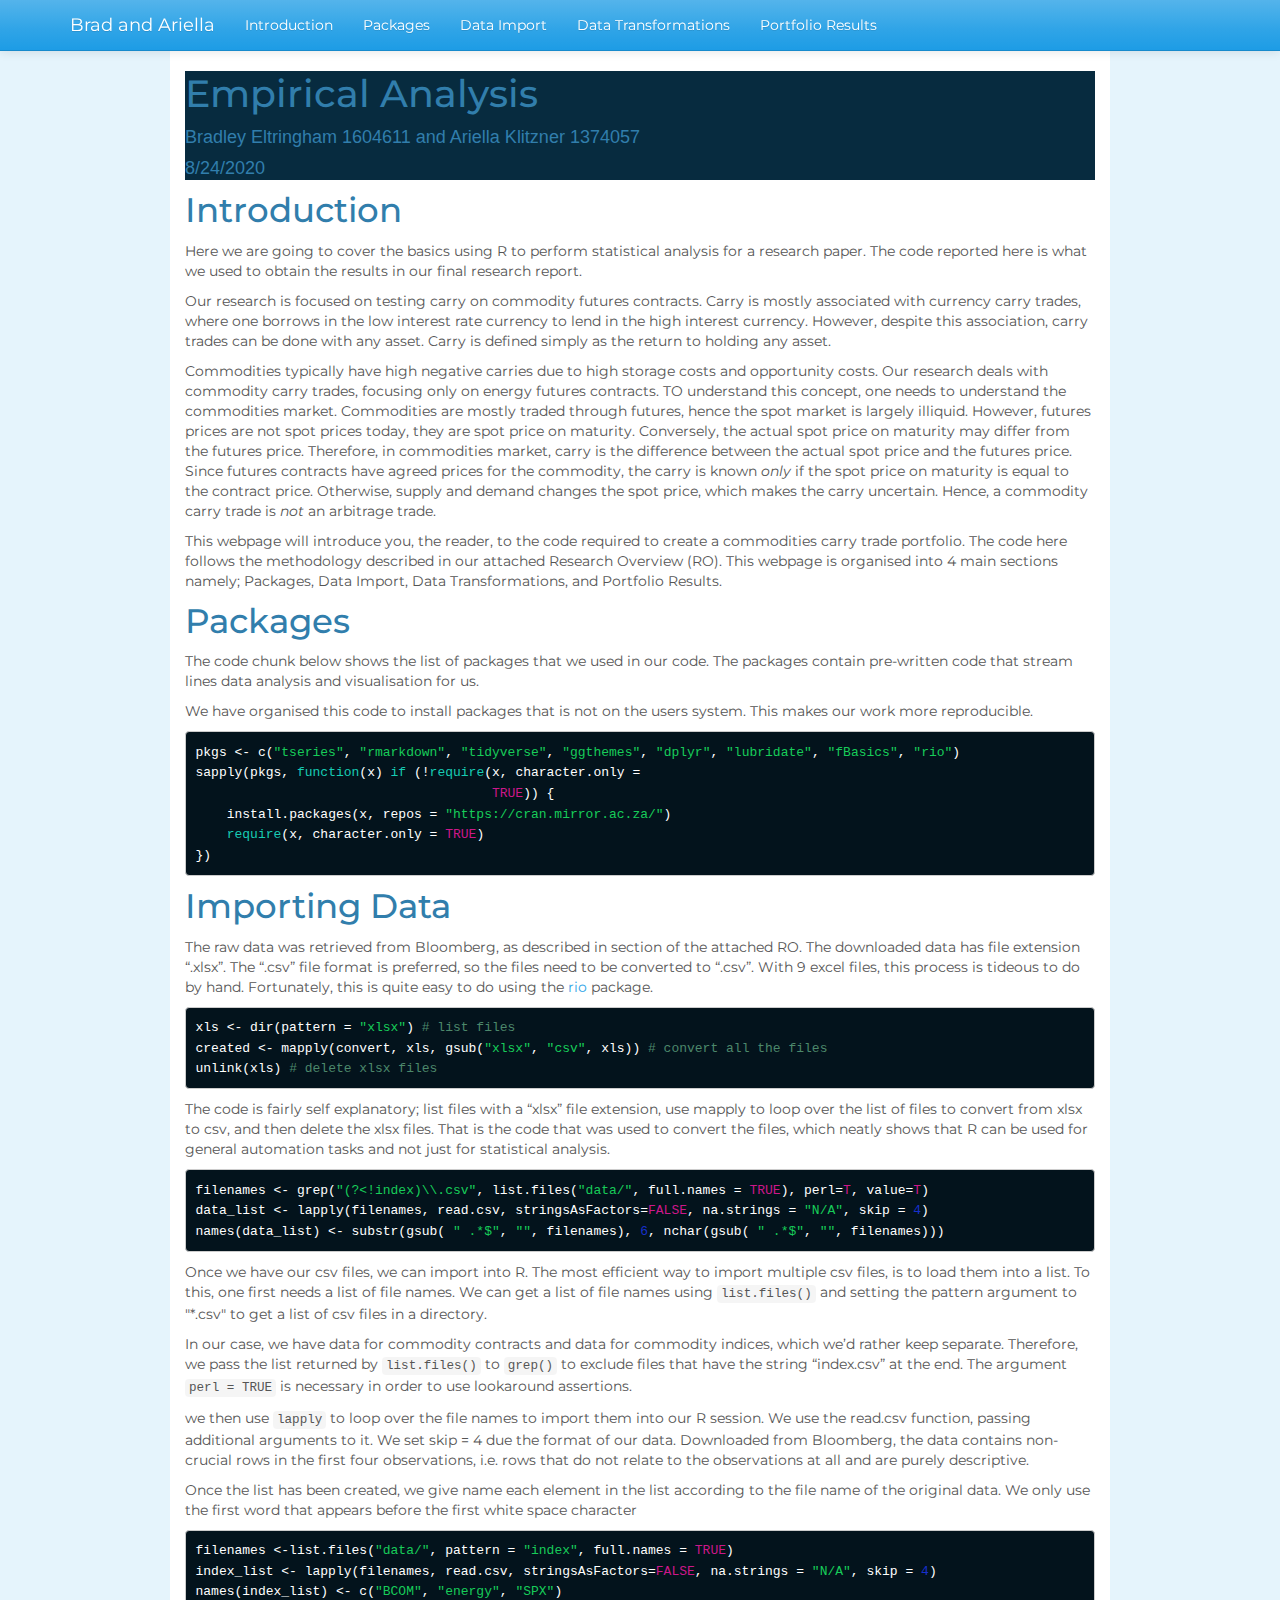
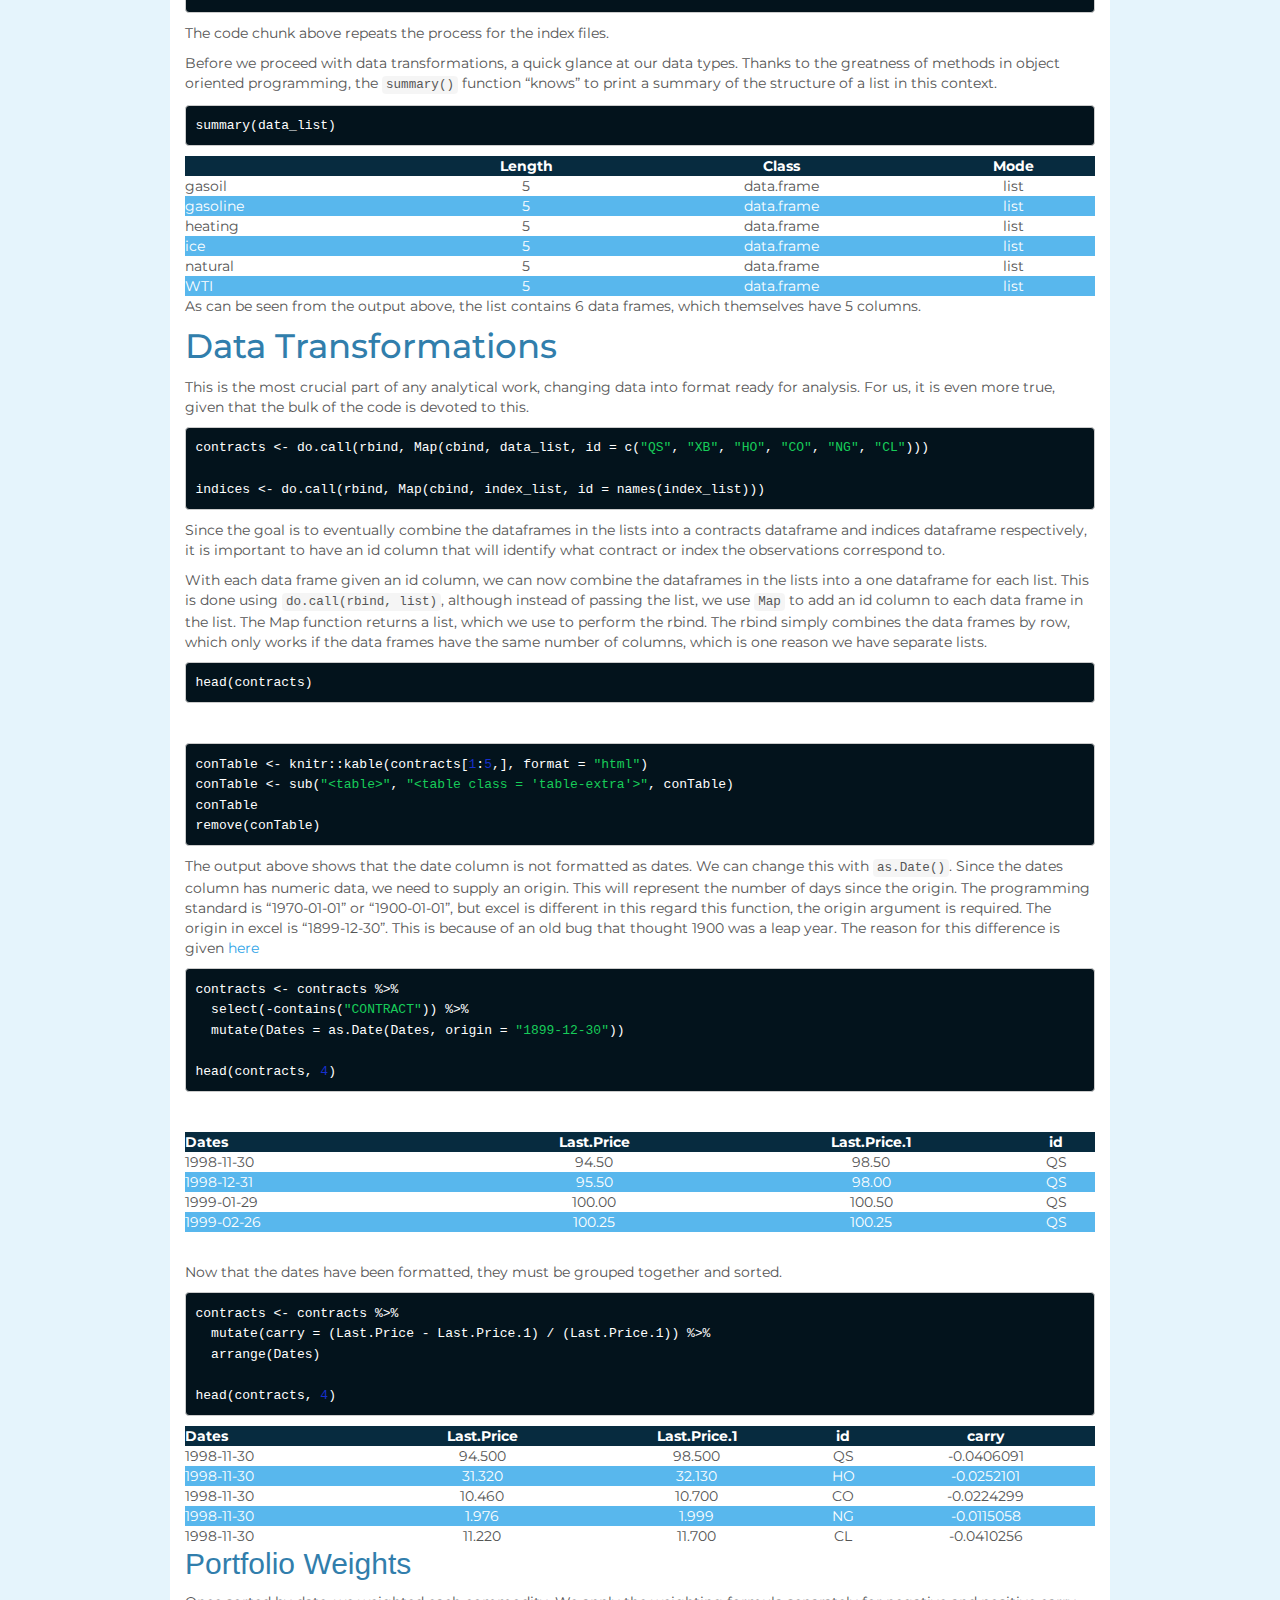
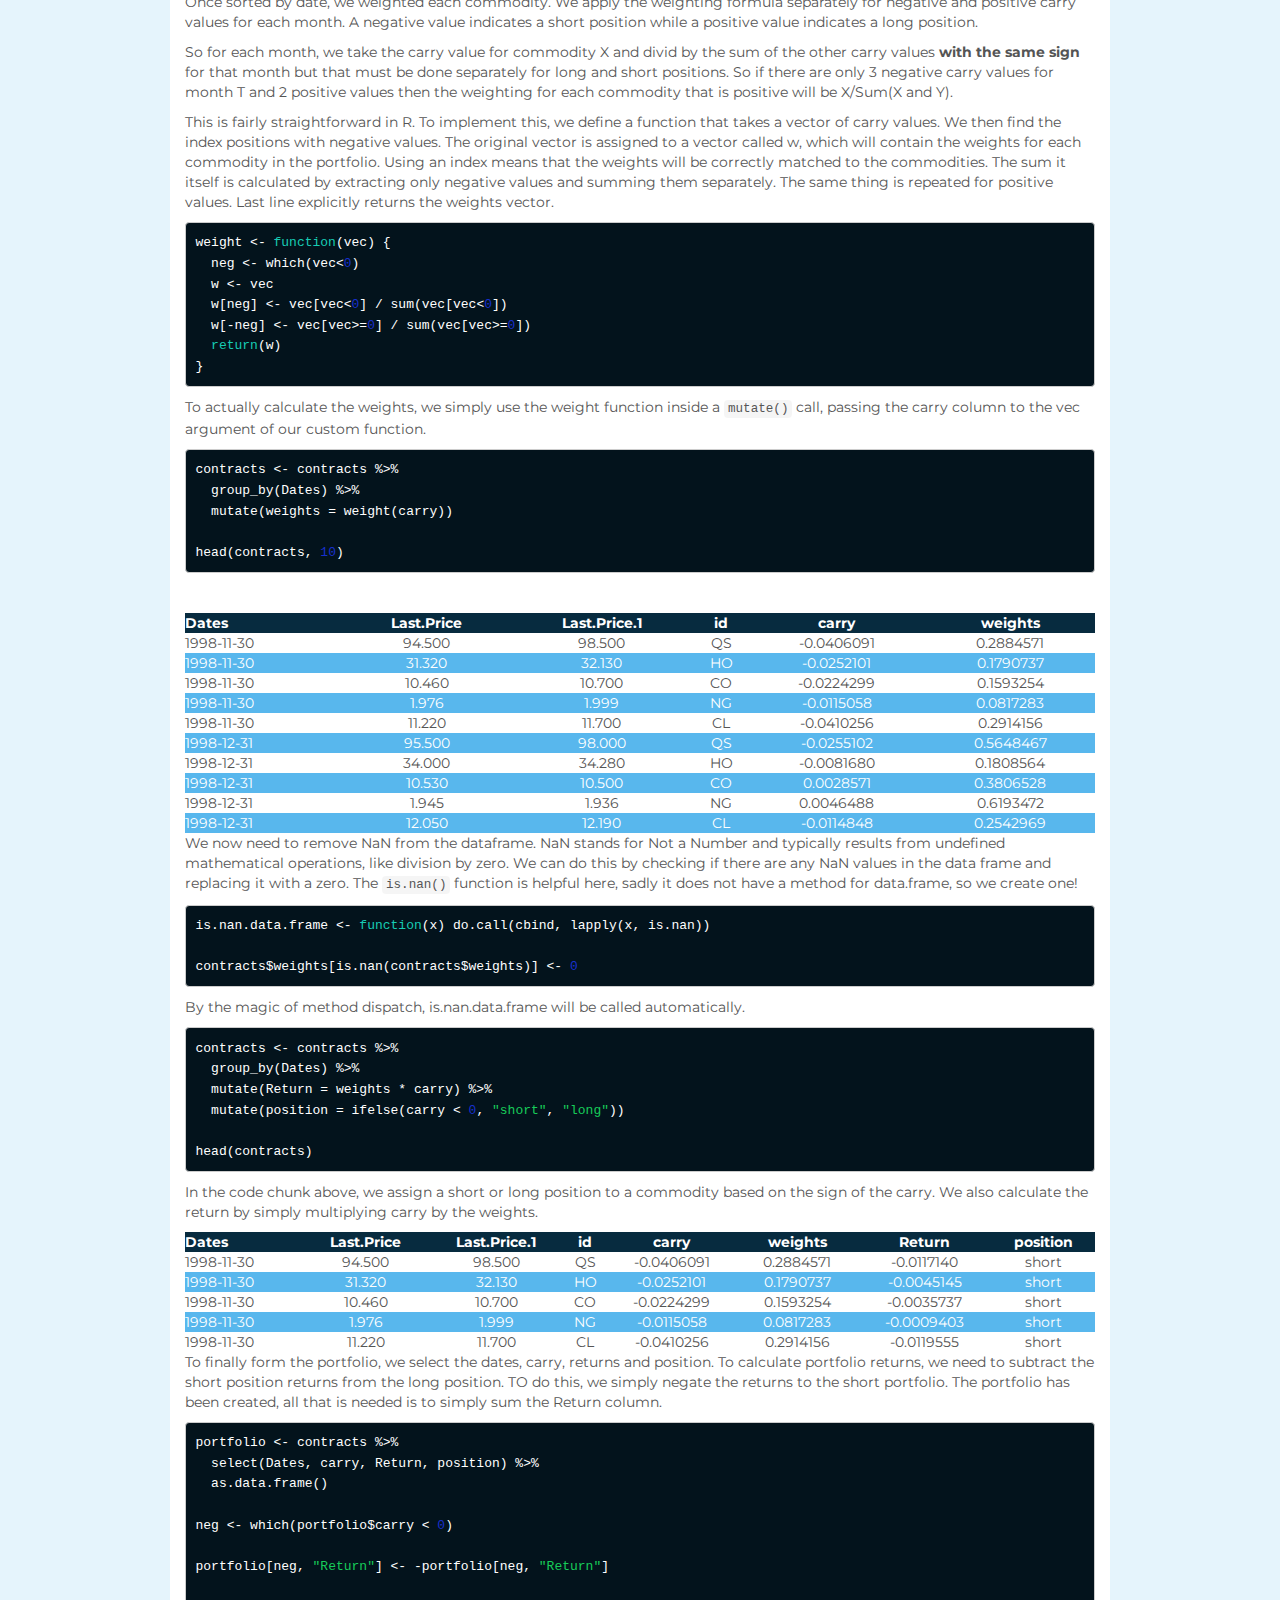
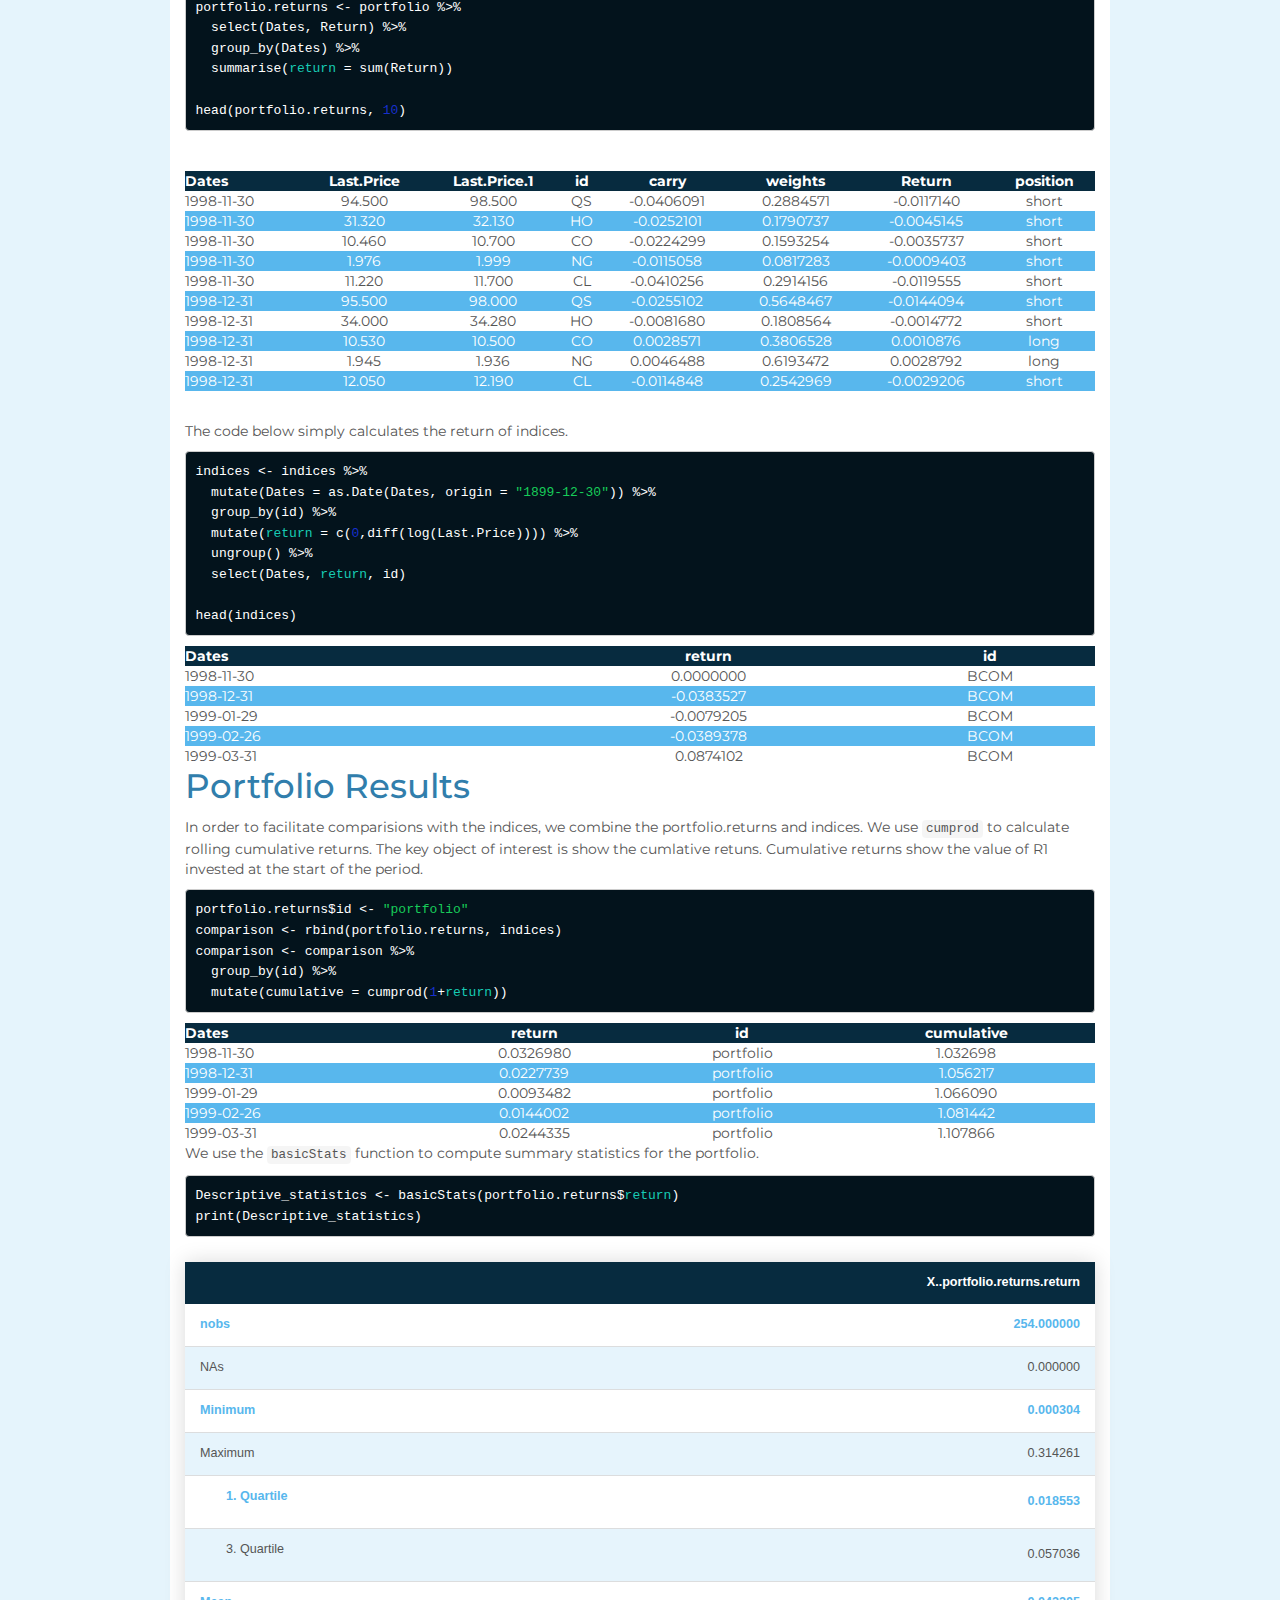
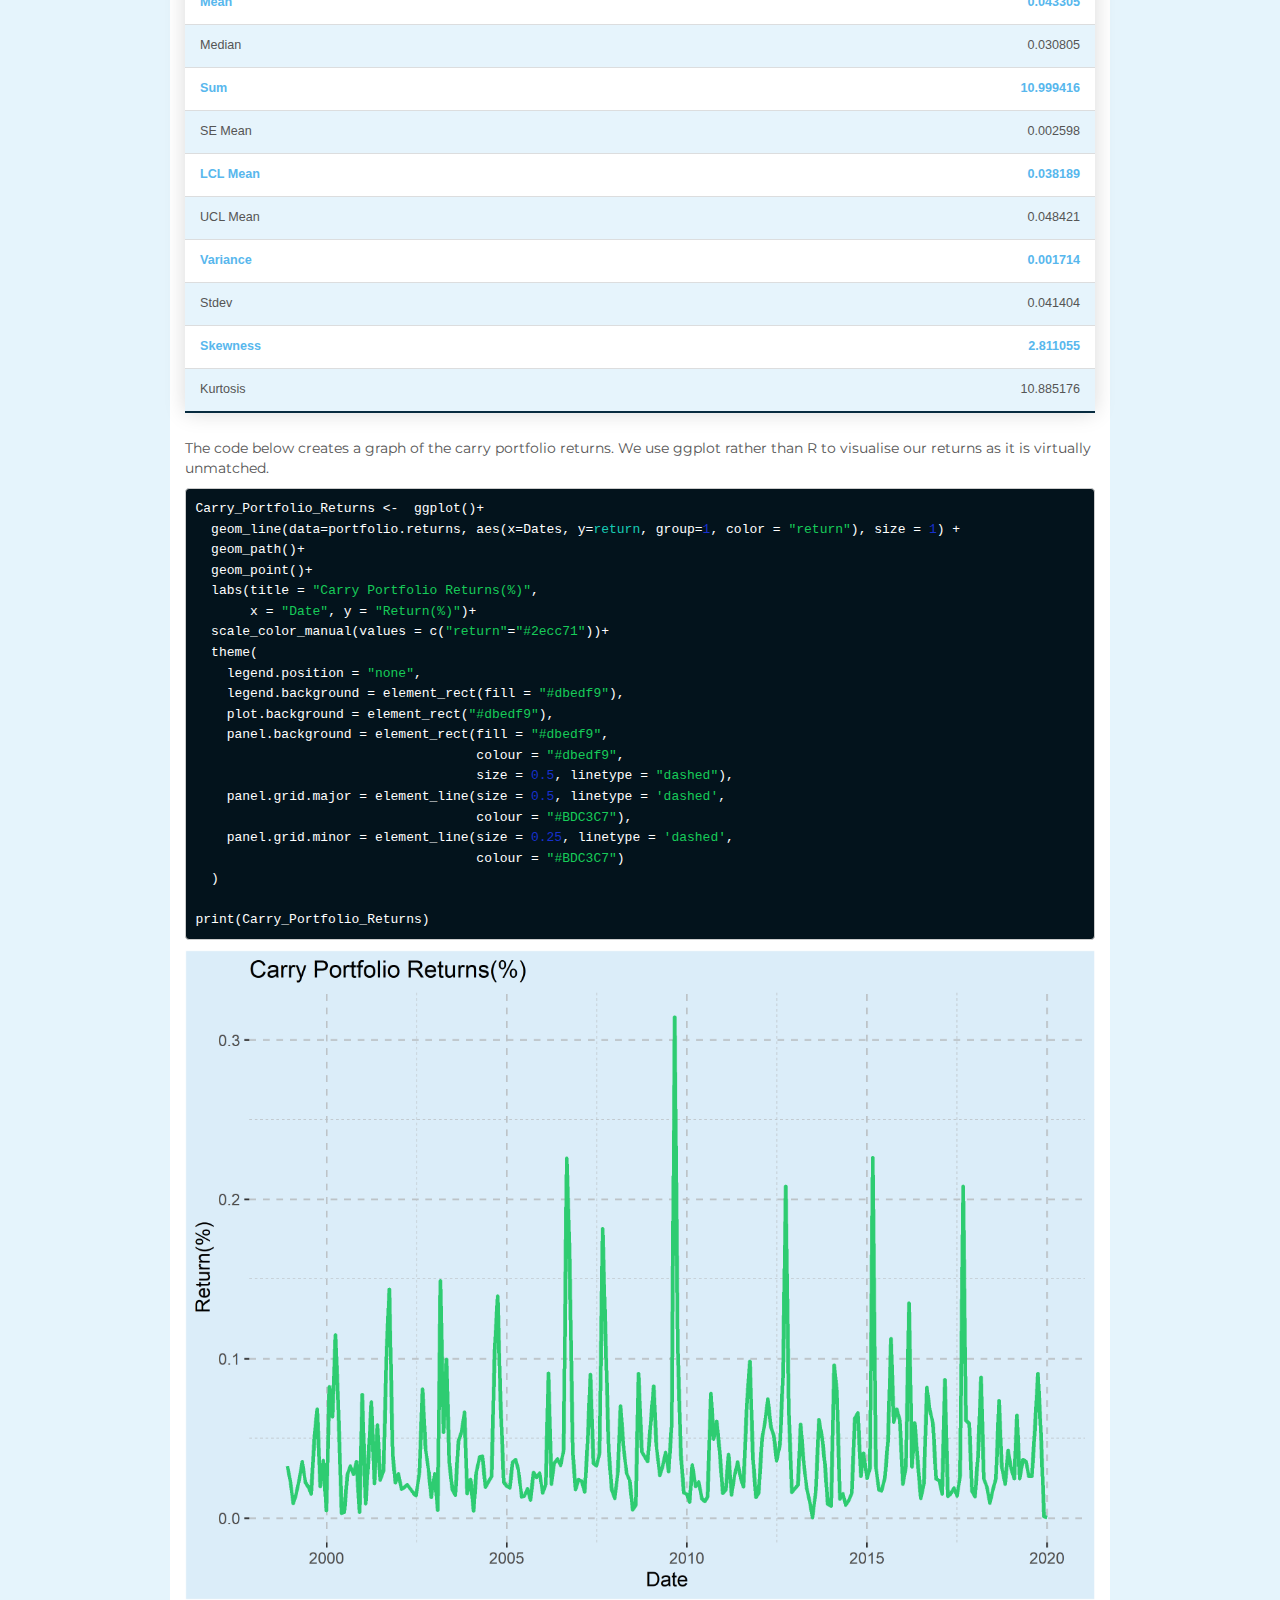
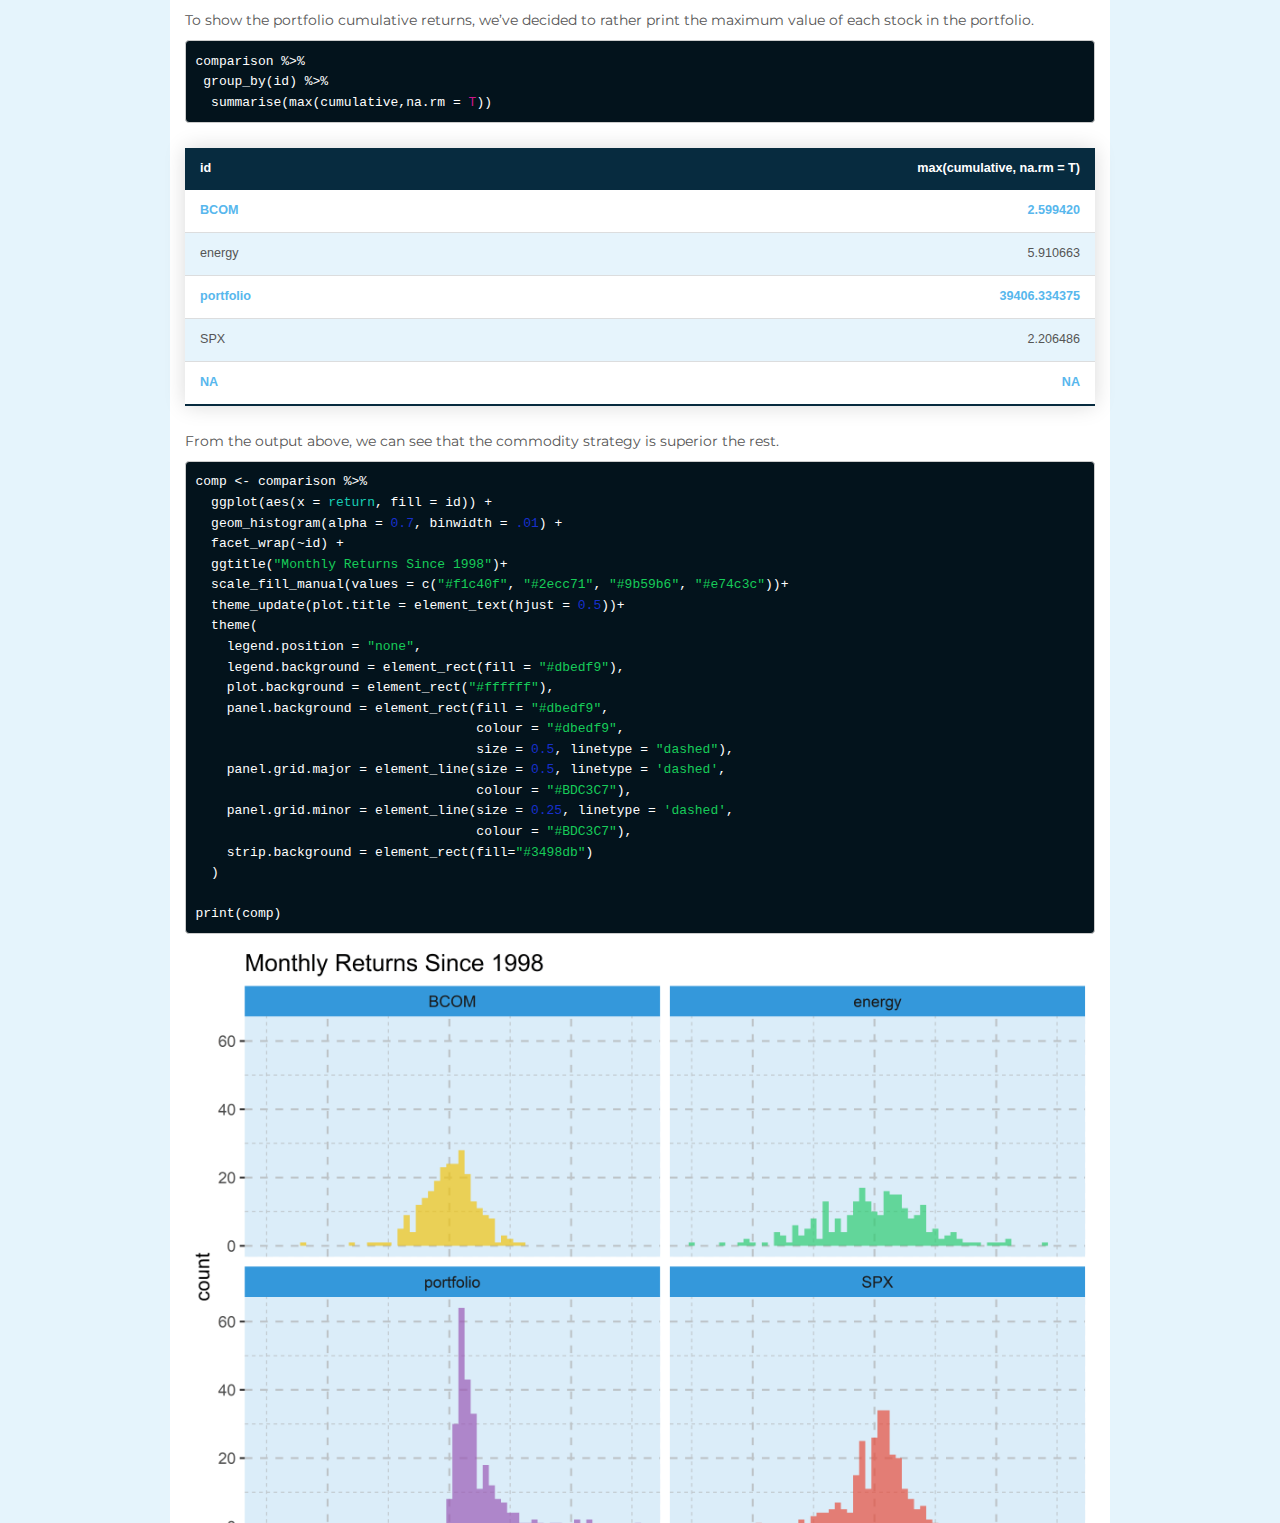
==== index.html @ cbfee204 "ariella" ====
<!DOCTYPE html>

<html>

<head>

<meta charset="utf-8" />
<meta name="generator" content="pandoc" />
<meta http-equiv="X-UA-Compatible" content="IE=EDGE" />


<meta name="author" content="Bradley Eltringham 1604611 and Ariella Klitzner 1374057" />


<title>Empirical Analysis</title>

<script src="site_libs/jquery-1.11.3/jquery.min.js"></script>
<meta name="viewport" content="width=device-width, initial-scale=1" />
<link href="site_libs/bootstrap-3.3.5/css/cerulean.min.css" rel="stylesheet" />
<script src="site_libs/bootstrap-3.3.5/js/bootstrap.min.js"></script>
<script src="site_libs/bootstrap-3.3.5/shim/html5shiv.min.js"></script>
<script src="site_libs/bootstrap-3.3.5/shim/respond.min.js"></script>
<script src="site_libs/navigation-1.1/tabsets.js"></script>
<link href="site_libs/highlightjs-9.12.0/textmate.css" rel="stylesheet" />
<script src="site_libs/highlightjs-9.12.0/highlight.js"></script>

<style type="text/css">code{white-space: pre;}</style>
<style type="text/css">
  pre:not([class]) {
    background-color: white;
  }
</style>
<script type="text/javascript">
if (window.hljs) {
  hljs.configure({languages: []});
  hljs.initHighlightingOnLoad();
  if (document.readyState && document.readyState === "complete") {
    window.setTimeout(function() { hljs.initHighlighting(); }, 0);
  }
}
</script>



<style type="text/css">
h1 {
  font-size: 34px;
}
h1.title {
  font-size: 38px;
}
h2 {
  font-size: 30px;
}
h3 {
  font-size: 24px;
}
h4 {
  font-size: 18px;
}
h5 {
  font-size: 16px;
}
h6 {
  font-size: 12px;
}
.table th:not([align]) {
  text-align: left;
}
</style>

<link rel="stylesheet" href="standard.css" type="text/css" />



<style type = "text/css">
.main-container {
  max-width: 940px;
  margin-left: auto;
  margin-right: auto;
}
code {
  color: inherit;
  background-color: rgba(0, 0, 0, 0.04);
}
img {
  max-width:100%;
}
.tabbed-pane {
  padding-top: 12px;
}
.html-widget {
  margin-bottom: 20px;
}
button.code-folding-btn:focus {
  outline: none;
}
summary {
  display: list-item;
}
</style>


<style type="text/css">
/* padding for bootstrap navbar */
body {
  padding-top: 51px;
  padding-bottom: 40px;
}
/* offset scroll position for anchor links (for fixed navbar)  */
.section h1 {
  padding-top: 56px;
  margin-top: -56px;
}
.section h2 {
  padding-top: 56px;
  margin-top: -56px;
}
.section h3 {
  padding-top: 56px;
  margin-top: -56px;
}
.section h4 {
  padding-top: 56px;
  margin-top: -56px;
}
.section h5 {
  padding-top: 56px;
  margin-top: -56px;
}
.section h6 {
  padding-top: 56px;
  margin-top: -56px;
}
.dropdown-submenu {
  position: relative;
}
.dropdown-submenu>.dropdown-menu {
  top: 0;
  left: 100%;
  margin-top: -6px;
  margin-left: -1px;
  border-radius: 0 6px 6px 6px;
}
.dropdown-submenu:hover>.dropdown-menu {
  display: block;
}
.dropdown-submenu>a:after {
  display: block;
  content: " ";
  float: right;
  width: 0;
  height: 0;
  border-color: transparent;
  border-style: solid;
  border-width: 5px 0 5px 5px;
  border-left-color: #cccccc;
  margin-top: 5px;
  margin-right: -10px;
}
.dropdown-submenu:hover>a:after {
  border-left-color: #ffffff;
}
.dropdown-submenu.pull-left {
  float: none;
}
.dropdown-submenu.pull-left>.dropdown-menu {
  left: -100%;
  margin-left: 10px;
  border-radius: 6px 0 6px 6px;
}
</style>

<script>
// manage active state of menu based on current page
$(document).ready(function () {
  // active menu anchor
  href = window.location.pathname
  href = href.substr(href.lastIndexOf('/') + 1)
  if (href === "")
    href = "index.html";
  var menuAnchor = $('a[href="' + href + '"]');

  // mark it active
  menuAnchor.parent().addClass('active');

  // if it's got a parent navbar menu mark it active as well
  menuAnchor.closest('li.dropdown').addClass('active');
});
</script>

<!-- tabsets -->

<style type="text/css">
.tabset-dropdown > .nav-tabs {
  display: inline-table;
  max-height: 500px;
  min-height: 44px;
  overflow-y: auto;
  background: white;
  border: 1px solid #ddd;
  border-radius: 4px;
}

.tabset-dropdown > .nav-tabs > li.active:before {
  content: "";
  font-family: 'Glyphicons Halflings';
  display: inline-block;
  padding: 10px;
  border-right: 1px solid #ddd;
}

.tabset-dropdown > .nav-tabs.nav-tabs-open > li.active:before {
  content: "&#xe258;";
  border: none;
}

.tabset-dropdown > .nav-tabs.nav-tabs-open:before {
  content: "";
  font-family: 'Glyphicons Halflings';
  display: inline-block;
  padding: 10px;
  border-right: 1px solid #ddd;
}

.tabset-dropdown > .nav-tabs > li.active {
  display: block;
}

.tabset-dropdown > .nav-tabs > li > a,
.tabset-dropdown > .nav-tabs > li > a:focus,
.tabset-dropdown > .nav-tabs > li > a:hover {
  border: none;
  display: inline-block;
  border-radius: 4px;
  background-color: transparent;
}

.tabset-dropdown > .nav-tabs.nav-tabs-open > li {
  display: block;
  float: none;
}

.tabset-dropdown > .nav-tabs > li {
  display: none;
}
</style>

<!-- code folding -->




</head>

<body>


<div class="container-fluid main-container">




<div class="navbar navbar-default  navbar-fixed-top" role="navigation">
  <div class="container">
    <div class="navbar-header">
      <button type="button" class="navbar-toggle collapsed" data-toggle="collapse" data-target="#navbar">
        <span class="icon-bar"></span>
        <span class="icon-bar"></span>
        <span class="icon-bar"></span>
      </button>
      <a class="navbar-brand" href="index.html">Brad and Ariella</a>
    </div>
    <div id="navbar" class="navbar-collapse collapse">
      <ul class="nav navbar-nav">
        <li>
  <a href="#introduction">Introduction</a>
</li>
<li>
  <a href="#packages">Packages</a>
</li>
<li>
  <a href="#importing-data">Data Import</a>
</li>
<li>
  <a href="#data-transformations">Data Transformations</a>
</li>
<li>
  <a href="#portfolio-results">Portfolio Results</a>
</li>
      </ul>
      <ul class="nav navbar-nav navbar-right">
        
      </ul>
    </div><!--/.nav-collapse -->
  </div><!--/.container -->
</div><!--/.navbar -->

<div class="fluid-row" id="header">



<h1 class="title toc-ignore">Empirical Analysis</h1>
<h4 class="author">Bradley Eltringham 1604611 and Ariella Klitzner 1374057</h4>
<h4 class="date">8/24/2020</h4>

</div>


<script src="https://ajax.googleapis.com/ajax/libs/jquery/3.5.1/jquery.min.js"></script>
<p><link href='https://fonts.googleapis.com/css?family=Montserrat' rel='stylesheet'></p>
<script type="text/javascript">
/* this code selects the navbar item as user scrolls down page*/

/* code from stackoverflow answer here: https://stackoverflow.com/questions/9979827/change-active-menu-item-on-page-scroll */

// Cache selectors
$(document).ready(function(){
var topMenu = $("#navbar"),
    topMenuHeight = topMenu.outerHeight()+15,
    // All list items
    menuItems = topMenu.find('a[href^="#"]'),
    // Anchors corresponding to menu items
    scrollItems = menuItems.map(function(){
      var item = $($(this).attr("href"));
      if (item.length) { return item; }
    });

// Bind to scroll
$(window).scroll(function(){
   // Get container scroll position
   var fromTop = $(this).scrollTop()+topMenuHeight;

   // Get id of current scroll item
   var cur = scrollItems.map(function(){
     if ($(this).offset().top < fromTop)
       return this;
   });
   // Get the id of the current element
   cur = cur[cur.length-1];
   var id = cur && cur.length ? cur[0].id : "";
   // Set/remove active class
   menuItems
     .parent().removeClass("active")
     .end().filter("[href='#"+id+"']").parent().addClass("active");
});
})
</script>
<div id="introduction" class="section level1">
<h1>Introduction</h1>
<p>Here we are going to cover the basics using R to perform statistical analysis for a research paper. The code reported here is what we used to obtain the results in our final research report.</p>
<p>Our research is focused on testing carry on commodity futures contracts. Carry is mostly associated with currency carry trades, where one borrows in the low interest rate currency to lend in the high interest currency. However, despite this association, carry trades can be done with any asset. Carry is defined simply as the return to holding any asset.</p>
<p>Commodities typically have high negative carries due to high storage costs and opportunity costs. Our research deals with commodity carry trades, focusing only on energy futures contracts. TO understand this concept, one needs to understand the commodities market. Commodities are mostly traded through futures, hence the spot market is largely illiquid. However, futures prices are not spot prices today, they are spot price on maturity. Conversely, the actual spot price on maturity may differ from the futures price. Therefore, in commodities market, carry is the difference between the actual spot price and the futures price. Since futures contracts have agreed prices for the commodity, the carry is known <em>only</em> if the spot price on maturity is equal to the contract price. Otherwise, supply and demand changes the spot price, which makes the carry uncertain. Hence, a commodity carry trade is <em>not</em> an arbitrage trade.</p>
<p>This webpage will introduce you, the reader, to the code required to create a commodities carry trade portfolio. The code here follows the methodology described in our attached Research Overview (RO). This webpage is organised into 4 main sections namely; Packages, Data Import, Data Transformations, and Portfolio Results.</p>
</div>
<div id="packages" class="section level1">
<h1>Packages</h1>
<p>The code chunk below shows the list of packages that we used in our code. The packages contain pre-written code that stream lines data analysis and visualisation for us.</p>
<p>We have organised this code to install packages that is not on the users system. This makes our work more reproducible.</p>
<pre class="r watch-out"><code>pkgs &lt;- c(&quot;tseries&quot;, &quot;rmarkdown&quot;, &quot;tidyverse&quot;, &quot;ggthemes&quot;, &quot;dplyr&quot;, &quot;lubridate&quot;, &quot;fBasics&quot;, &quot;rio&quot;)
sapply(pkgs, function(x) if (!require(x, character.only =
                                      TRUE)) {
    install.packages(x, repos = &quot;https://cran.mirror.ac.za/&quot;)
    require(x, character.only = TRUE)
})</code></pre>
</div>
<div id="importing-data" class="section level1">
<h1>Importing Data</h1>
<p>The raw data was retrieved from Bloomberg, as described in section of the attached RO. The downloaded data has file extension “.xlsx”. The “.csv” file format is preferred, so the files need to be converted to “.csv”. With 9 excel files, this process is tideous to do by hand. Fortunately, this is quite easy to do using the <a href="https://cran.r-project.org/web/packages/rio/vignettes/rio.html">rio</a> package.</p>
<pre class="r watch-out"><code>xls &lt;- dir(pattern = &quot;xlsx&quot;) # list files
created &lt;- mapply(convert, xls, gsub(&quot;xlsx&quot;, &quot;csv&quot;, xls)) # convert all the files
unlink(xls) # delete xlsx files</code></pre>
<p>The code is fairly self explanatory; list files with a “xlsx” file extension, use mapply to loop over the list of files to convert from xlsx to csv, and then delete the xlsx files. That is the code that was used to convert the files, which neatly shows that R can be used for general automation tasks and not just for statistical analysis.</p>
<pre class="r watch-out"><code>filenames &lt;- grep(&quot;(?&lt;!index)\\.csv&quot;, list.files(&quot;data/&quot;, full.names = TRUE), perl=T, value=T)
data_list &lt;- lapply(filenames, read.csv, stringsAsFactors=FALSE, na.strings = &quot;N/A&quot;, skip = 4)
names(data_list) &lt;- substr(gsub( &quot; .*$&quot;, &quot;&quot;, filenames), 6, nchar(gsub( &quot; .*$&quot;, &quot;&quot;, filenames)))</code></pre>
<p>Once we have our csv files, we can import into R. The most efficient way to import multiple csv files, is to load them into a list. To this, one first needs a list of file names. We can get a list of file names using <code>list.files()</code> and setting the pattern argument to "*.csv" to get a list of csv files in a directory.</p>
<p>In our case, we have data for commodity contracts and data for commodity indices, which we’d rather keep separate. Therefore, we pass the list returned by <code>list.files()</code> to <code>grep()</code> to exclude files that have the string “index.csv” at the end. The argument <code>perl = TRUE</code> is necessary in order to use lookaround assertions.</p>
<p>we then use <code>lapply</code> to loop over the file names to import them into our R session. We use the read.csv function, passing additional arguments to it. We set skip = 4 due the format of our data. Downloaded from Bloomberg, the data contains non-crucial rows in the first four observations, i.e. rows that do not relate to the observations at all and are purely descriptive.</p>
<p>Once the list has been created, we give name each element in the list according to the file name of the original data. We only use the first word that appears before the first white space character</p>
<pre class="r watch-out"><code>filenames &lt;-list.files(&quot;data/&quot;, pattern = &quot;index&quot;, full.names = TRUE)
index_list &lt;- lapply(filenames, read.csv, stringsAsFactors=FALSE, na.strings = &quot;N/A&quot;, skip = 4)
names(index_list) &lt;- c(&quot;BCOM&quot;, &quot;energy&quot;, &quot;SPX&quot;)</code></pre>
<p>The code chunk above repeats the process for the index files.</p>
<p>Before we proceed with data transformations, a quick glance at our data types. Thanks to the greatness of methods in object oriented programming, the <code>summary()</code> function “knows” to print a summary of the structure of a list in this context.</p>
<pre class="r watch-out"><code>summary(data_list)</code></pre>
<table class = 'table-extra'>
<thead>
<tr>
<th style="text-align:left;">
</th>
<th style="text-align:left;">
Length
</th>
<th style="text-align:left;">
Class
</th>
<th style="text-align:left;">
Mode
</th>
</tr>
</thead>
<tbody>
<tr>
<td style="text-align:left;">
gasoil
</td>
<td style="text-align:left;">
5
</td>
<td style="text-align:left;">
data.frame
</td>
<td style="text-align:left;">
list
</td>
</tr>
<tr>
<td style="text-align:left;">
gasoline
</td>
<td style="text-align:left;">
5
</td>
<td style="text-align:left;">
data.frame
</td>
<td style="text-align:left;">
list
</td>
</tr>
<tr>
<td style="text-align:left;">
heating
</td>
<td style="text-align:left;">
5
</td>
<td style="text-align:left;">
data.frame
</td>
<td style="text-align:left;">
list
</td>
</tr>
<tr>
<td style="text-align:left;">
ice
</td>
<td style="text-align:left;">
5
</td>
<td style="text-align:left;">
data.frame
</td>
<td style="text-align:left;">
list
</td>
</tr>
<tr>
<td style="text-align:left;">
natural
</td>
<td style="text-align:left;">
5
</td>
<td style="text-align:left;">
data.frame
</td>
<td style="text-align:left;">
list
</td>
</tr>
<tr>
<td style="text-align:left;">
WTI
</td>
<td style="text-align:left;">
5
</td>
<td style="text-align:left;">
data.frame
</td>
<td style="text-align:left;">
list
</td>
</tr>
</tbody>
</table>
<p>As can be seen from the output above, the list contains 6 data frames, which themselves have 5 columns.</p>
</div>
<div id="data-transformations" class="section level1">
<h1>Data Transformations</h1>
<p>This is the most crucial part of any analytical work, changing data into format ready for analysis. For us, it is even more true, given that the bulk of the code is devoted to this.</p>
<pre class="r watch-out"><code>contracts &lt;- do.call(rbind, Map(cbind, data_list, id = c(&quot;QS&quot;, &quot;XB&quot;, &quot;HO&quot;, &quot;CO&quot;, &quot;NG&quot;, &quot;CL&quot;)))

indices &lt;- do.call(rbind, Map(cbind, index_list, id = names(index_list)))</code></pre>
<p>Since the goal is to eventually combine the dataframes in the lists into a contracts dataframe and indices dataframe respectively, it is important to have an id column that will identify what contract or index the observations correspond to.</p>
<p>With each data frame given an id column, we can now combine the dataframes in the lists into a one dataframe for each list. This is done using <code>do.call(rbind, list)</code>, although instead of passing the list, we use <code>Map</code> to add an id column to each data frame in the list. The Map function returns a list, which we use to perform the rbind. The rbind simply combines the data frames by row, which only works if the data frames have the same number of columns, which is one reason we have separate lists.</p>
<pre class="r watch-out"><code>head(contracts)</code></pre>
<p></br></p>
<pre class="r watch-out"><code>conTable &lt;- knitr::kable(contracts[1:5,], format = &quot;html&quot;)
conTable &lt;- sub(&quot;&lt;table&gt;&quot;, &quot;&lt;table class = &#39;table-extra&#39;&gt;&quot;, conTable)
conTable
remove(conTable)</code></pre>
<p>The output above shows that the date column is not formatted as dates. We can change this with <code>as.Date()</code>. Since the dates column has numeric data, we need to supply an origin. This will represent the number of days since the origin. The programming standard is “1970-01-01” or “1900-01-01”, but excel is different in this regard this function, the origin argument is required. The origin in excel is “1899-12-30”. This is because of an old bug that thought 1900 was a leap year. The reason for this difference is given <a href="https://www.joelonsoftware.com/2006/06/16/my-first-billg-review/">here</a></p>
<pre class="r watch-out"><code>contracts &lt;- contracts %&gt;%
  select(-contains(&quot;CONTRACT&quot;)) %&gt;%
  mutate(Dates = as.Date(Dates, origin = &quot;1899-12-30&quot;))

head(contracts, 4)</code></pre>
<p></br></p>
<table class = 'table-extra'>
<thead>
<tr>
<th style="text-align:left;">
Dates
</th>
<th style="text-align:right;">
Last.Price
</th>
<th style="text-align:right;">
Last.Price.1
</th>
<th style="text-align:left;">
id
</th>
</tr>
</thead>
<tbody>
<tr>
<td style="text-align:left;">
1998-11-30
</td>
<td style="text-align:right;">
94.50
</td>
<td style="text-align:right;">
98.50
</td>
<td style="text-align:left;">
QS
</td>
</tr>
<tr>
<td style="text-align:left;">
1998-12-31
</td>
<td style="text-align:right;">
95.50
</td>
<td style="text-align:right;">
98.00
</td>
<td style="text-align:left;">
QS
</td>
</tr>
<tr>
<td style="text-align:left;">
1999-01-29
</td>
<td style="text-align:right;">
100.00
</td>
<td style="text-align:right;">
100.50
</td>
<td style="text-align:left;">
QS
</td>
</tr>
<tr>
<td style="text-align:left;">
1999-02-26
</td>
<td style="text-align:right;">
100.25
</td>
<td style="text-align:right;">
100.25
</td>
<td style="text-align:left;">
QS
</td>
</tr>
</tbody>
</table>
<p></br></p>
<p>Now that the dates have been formatted, they must be grouped together and sorted.</p>
<pre class="r watch-out"><code>contracts &lt;- contracts %&gt;%
  mutate(carry = (Last.Price - Last.Price.1) / (Last.Price.1)) %&gt;%
  arrange(Dates)

head(contracts, 4)</code></pre>
<table class = 'table-extra'>
<thead>
<tr>
<th style="text-align:left;">
Dates
</th>
<th style="text-align:right;">
Last.Price
</th>
<th style="text-align:right;">
Last.Price.1
</th>
<th style="text-align:left;">
id
</th>
<th style="text-align:right;">
carry
</th>
</tr>
</thead>
<tbody>
<tr>
<td style="text-align:left;">
1998-11-30
</td>
<td style="text-align:right;">
94.500
</td>
<td style="text-align:right;">
98.500
</td>
<td style="text-align:left;">
QS
</td>
<td style="text-align:right;">
-0.0406091
</td>
</tr>
<tr>
<td style="text-align:left;">
1998-11-30
</td>
<td style="text-align:right;">
31.320
</td>
<td style="text-align:right;">
32.130
</td>
<td style="text-align:left;">
HO
</td>
<td style="text-align:right;">
-0.0252101
</td>
</tr>
<tr>
<td style="text-align:left;">
1998-11-30
</td>
<td style="text-align:right;">
10.460
</td>
<td style="text-align:right;">
10.700
</td>
<td style="text-align:left;">
CO
</td>
<td style="text-align:right;">
-0.0224299
</td>
</tr>
<tr>
<td style="text-align:left;">
1998-11-30
</td>
<td style="text-align:right;">
1.976
</td>
<td style="text-align:right;">
1.999
</td>
<td style="text-align:left;">
NG
</td>
<td style="text-align:right;">
-0.0115058
</td>
</tr>
<tr>
<td style="text-align:left;">
1998-11-30
</td>
<td style="text-align:right;">
11.220
</td>
<td style="text-align:right;">
11.700
</td>
<td style="text-align:left;">
CL
</td>
<td style="text-align:right;">
-0.0410256
</td>
</tr>
</tbody>
</table>
<div id="portfolio-weights" class="section level2">
<h2>Portfolio Weights</h2>
<p>Once sorted by date, we weighted each commodity. We apply the weighting formula separately for negative and positive carry values for each month. A negative value indicates a short position while a positive value indicates a long position.</p>
<p>So for each month, we take the carry value for commodity X and divid by the sum of the other carry values <strong>with the same sign</strong> for that month but that must be done separately for long and short positions. So if there are only 3 negative carry values for month T and 2 positive values then the weighting for each commodity that is positive will be X/Sum(X and Y).</p>
<p>This is fairly straightforward in R. To implement this, we define a function that takes a vector of carry values. We then find the index positions with negative values. The original vector is assigned to a vector called w, which will contain the weights for each commodity in the portfolio. Using an index means that the weights will be correctly matched to the commodities. The sum it itself is calculated by extracting only negative values and summing them separately. The same thing is repeated for positive values. Last line explicitly returns the weights vector.</p>
<pre class="r watch-out"><code>weight &lt;- function(vec) {
  neg &lt;- which(vec&lt;0)
  w &lt;- vec
  w[neg] &lt;- vec[vec&lt;0] / sum(vec[vec&lt;0])
  w[-neg] &lt;- vec[vec&gt;=0] / sum(vec[vec&gt;=0])
  return(w)
}</code></pre>
<p>To actually calculate the weights, we simply use the weight function inside a <code>mutate()</code> call, passing the carry column to the vec argument of our custom function.</p>
<pre class="r watch-out"><code>contracts &lt;- contracts %&gt;%
  group_by(Dates) %&gt;%
  mutate(weights = weight(carry))

head(contracts, 10)</code></pre>
<p></br></p>
<table class = 'table-extra'>
<thead>
<tr>
<th style="text-align:left;">
Dates
</th>
<th style="text-align:right;">
Last.Price
</th>
<th style="text-align:right;">
Last.Price.1
</th>
<th style="text-align:left;">
id
</th>
<th style="text-align:right;">
carry
</th>
<th style="text-align:right;">
weights
</th>
</tr>
</thead>
<tbody>
<tr>
<td style="text-align:left;">
1998-11-30
</td>
<td style="text-align:right;">
94.500
</td>
<td style="text-align:right;">
98.500
</td>
<td style="text-align:left;">
QS
</td>
<td style="text-align:right;">
-0.0406091
</td>
<td style="text-align:right;">
0.2884571
</td>
</tr>
<tr>
<td style="text-align:left;">
1998-11-30
</td>
<td style="text-align:right;">
31.320
</td>
<td style="text-align:right;">
32.130
</td>
<td style="text-align:left;">
HO
</td>
<td style="text-align:right;">
-0.0252101
</td>
<td style="text-align:right;">
0.1790737
</td>
</tr>
<tr>
<td style="text-align:left;">
1998-11-30
</td>
<td style="text-align:right;">
10.460
</td>
<td style="text-align:right;">
10.700
</td>
<td style="text-align:left;">
CO
</td>
<td style="text-align:right;">
-0.0224299
</td>
<td style="text-align:right;">
0.1593254
</td>
</tr>
<tr>
<td style="text-align:left;">
1998-11-30
</td>
<td style="text-align:right;">
1.976
</td>
<td style="text-align:right;">
1.999
</td>
<td style="text-align:left;">
NG
</td>
<td style="text-align:right;">
-0.0115058
</td>
<td style="text-align:right;">
0.0817283
</td>
</tr>
<tr>
<td style="text-align:left;">
1998-11-30
</td>
<td style="text-align:right;">
11.220
</td>
<td style="text-align:right;">
11.700
</td>
<td style="text-align:left;">
CL
</td>
<td style="text-align:right;">
-0.0410256
</td>
<td style="text-align:right;">
0.2914156
</td>
</tr>
<tr>
<td style="text-align:left;">
1998-12-31
</td>
<td style="text-align:right;">
95.500
</td>
<td style="text-align:right;">
98.000
</td>
<td style="text-align:left;">
QS
</td>
<td style="text-align:right;">
-0.0255102
</td>
<td style="text-align:right;">
0.5648467
</td>
</tr>
<tr>
<td style="text-align:left;">
1998-12-31
</td>
<td style="text-align:right;">
34.000
</td>
<td style="text-align:right;">
34.280
</td>
<td style="text-align:left;">
HO
</td>
<td style="text-align:right;">
-0.0081680
</td>
<td style="text-align:right;">
0.1808564
</td>
</tr>
<tr>
<td style="text-align:left;">
1998-12-31
</td>
<td style="text-align:right;">
10.530
</td>
<td style="text-align:right;">
10.500
</td>
<td style="text-align:left;">
CO
</td>
<td style="text-align:right;">
0.0028571
</td>
<td style="text-align:right;">
0.3806528
</td>
</tr>
<tr>
<td style="text-align:left;">
1998-12-31
</td>
<td style="text-align:right;">
1.945
</td>
<td style="text-align:right;">
1.936
</td>
<td style="text-align:left;">
NG
</td>
<td style="text-align:right;">
0.0046488
</td>
<td style="text-align:right;">
0.6193472
</td>
</tr>
<tr>
<td style="text-align:left;">
1998-12-31
</td>
<td style="text-align:right;">
12.050
</td>
<td style="text-align:right;">
12.190
</td>
<td style="text-align:left;">
CL
</td>
<td style="text-align:right;">
-0.0114848
</td>
<td style="text-align:right;">
0.2542969
</td>
</tr>
</tbody>
</table>
<p>We now need to remove NaN from the dataframe. NaN stands for Not a Number and typically results from undefined mathematical operations, like division by zero. We can do this by checking if there are any NaN values in the data frame and replacing it with a zero. The <code>is.nan()</code> function is helpful here, sadly it does not have a method for data.frame, so we create one!</p>
<pre class="r watch-out"><code>is.nan.data.frame &lt;- function(x) do.call(cbind, lapply(x, is.nan))

contracts$weights[is.nan(contracts$weights)] &lt;- 0</code></pre>
<p>By the magic of method dispatch, is.nan.data.frame will be called automatically.</p>
<pre class="r watch-out"><code>contracts &lt;- contracts %&gt;%
  group_by(Dates) %&gt;%
  mutate(Return = weights * carry) %&gt;%
  mutate(position = ifelse(carry &lt; 0, &quot;short&quot;, &quot;long&quot;))

head(contracts)</code></pre>
<p>In the code chunk above, we assign a short or long position to a commodity based on the sign of the carry. We also calculate the return by simply multiplying carry by the weights.</p>
<table class = 'table-extra'>
<thead>
<tr>
<th style="text-align:left;">
Dates
</th>
<th style="text-align:right;">
Last.Price
</th>
<th style="text-align:right;">
Last.Price.1
</th>
<th style="text-align:left;">
id
</th>
<th style="text-align:right;">
carry
</th>
<th style="text-align:right;">
weights
</th>
<th style="text-align:right;">
Return
</th>
<th style="text-align:left;">
position
</th>
</tr>
</thead>
<tbody>
<tr>
<td style="text-align:left;">
1998-11-30
</td>
<td style="text-align:right;">
94.500
</td>
<td style="text-align:right;">
98.500
</td>
<td style="text-align:left;">
QS
</td>
<td style="text-align:right;">
-0.0406091
</td>
<td style="text-align:right;">
0.2884571
</td>
<td style="text-align:right;">
-0.0117140
</td>
<td style="text-align:left;">
short
</td>
</tr>
<tr>
<td style="text-align:left;">
1998-11-30
</td>
<td style="text-align:right;">
31.320
</td>
<td style="text-align:right;">
32.130
</td>
<td style="text-align:left;">
HO
</td>
<td style="text-align:right;">
-0.0252101
</td>
<td style="text-align:right;">
0.1790737
</td>
<td style="text-align:right;">
-0.0045145
</td>
<td style="text-align:left;">
short
</td>
</tr>
<tr>
<td style="text-align:left;">
1998-11-30
</td>
<td style="text-align:right;">
10.460
</td>
<td style="text-align:right;">
10.700
</td>
<td style="text-align:left;">
CO
</td>
<td style="text-align:right;">
-0.0224299
</td>
<td style="text-align:right;">
0.1593254
</td>
<td style="text-align:right;">
-0.0035737
</td>
<td style="text-align:left;">
short
</td>
</tr>
<tr>
<td style="text-align:left;">
1998-11-30
</td>
<td style="text-align:right;">
1.976
</td>
<td style="text-align:right;">
1.999
</td>
<td style="text-align:left;">
NG
</td>
<td style="text-align:right;">
-0.0115058
</td>
<td style="text-align:right;">
0.0817283
</td>
<td style="text-align:right;">
-0.0009403
</td>
<td style="text-align:left;">
short
</td>
</tr>
<tr>
<td style="text-align:left;">
1998-11-30
</td>
<td style="text-align:right;">
11.220
</td>
<td style="text-align:right;">
11.700
</td>
<td style="text-align:left;">
CL
</td>
<td style="text-align:right;">
-0.0410256
</td>
<td style="text-align:right;">
0.2914156
</td>
<td style="text-align:right;">
-0.0119555
</td>
<td style="text-align:left;">
short
</td>
</tr>
</tbody>
</table>
<p>To finally form the portfolio, we select the dates, carry, returns and position. To calculate portfolio returns, we need to subtract the short position returns from the long position. TO do this, we simply negate the returns to the short portfolio. The portfolio has been created, all that is needed is to simply sum the Return column.</p>
<pre class="r watch-out"><code>portfolio &lt;- contracts %&gt;%
  select(Dates, carry, Return, position) %&gt;%
  as.data.frame() 

neg &lt;- which(portfolio$carry &lt; 0)

portfolio[neg, &quot;Return&quot;] &lt;- -portfolio[neg, &quot;Return&quot;]

portfolio.returns &lt;- portfolio %&gt;%
  select(Dates, Return) %&gt;%
  group_by(Dates) %&gt;%
  summarise(return = sum(Return))

head(portfolio.returns, 10)</code></pre>
<p></br></p>
<table class = 'table-extra'>
<thead>
<tr>
<th style="text-align:left;">
Dates
</th>
<th style="text-align:right;">
Last.Price
</th>
<th style="text-align:right;">
Last.Price.1
</th>
<th style="text-align:left;">
id
</th>
<th style="text-align:right;">
carry
</th>
<th style="text-align:right;">
weights
</th>
<th style="text-align:right;">
Return
</th>
<th style="text-align:left;">
position
</th>
</tr>
</thead>
<tbody>
<tr>
<td style="text-align:left;">
1998-11-30
</td>
<td style="text-align:right;">
94.500
</td>
<td style="text-align:right;">
98.500
</td>
<td style="text-align:left;">
QS
</td>
<td style="text-align:right;">
-0.0406091
</td>
<td style="text-align:right;">
0.2884571
</td>
<td style="text-align:right;">
-0.0117140
</td>
<td style="text-align:left;">
short
</td>
</tr>
<tr>
<td style="text-align:left;">
1998-11-30
</td>
<td style="text-align:right;">
31.320
</td>
<td style="text-align:right;">
32.130
</td>
<td style="text-align:left;">
HO
</td>
<td style="text-align:right;">
-0.0252101
</td>
<td style="text-align:right;">
0.1790737
</td>
<td style="text-align:right;">
-0.0045145
</td>
<td style="text-align:left;">
short
</td>
</tr>
<tr>
<td style="text-align:left;">
1998-11-30
</td>
<td style="text-align:right;">
10.460
</td>
<td style="text-align:right;">
10.700
</td>
<td style="text-align:left;">
CO
</td>
<td style="text-align:right;">
-0.0224299
</td>
<td style="text-align:right;">
0.1593254
</td>
<td style="text-align:right;">
-0.0035737
</td>
<td style="text-align:left;">
short
</td>
</tr>
<tr>
<td style="text-align:left;">
1998-11-30
</td>
<td style="text-align:right;">
1.976
</td>
<td style="text-align:right;">
1.999
</td>
<td style="text-align:left;">
NG
</td>
<td style="text-align:right;">
-0.0115058
</td>
<td style="text-align:right;">
0.0817283
</td>
<td style="text-align:right;">
-0.0009403
</td>
<td style="text-align:left;">
short
</td>
</tr>
<tr>
<td style="text-align:left;">
1998-11-30
</td>
<td style="text-align:right;">
11.220
</td>
<td style="text-align:right;">
11.700
</td>
<td style="text-align:left;">
CL
</td>
<td style="text-align:right;">
-0.0410256
</td>
<td style="text-align:right;">
0.2914156
</td>
<td style="text-align:right;">
-0.0119555
</td>
<td style="text-align:left;">
short
</td>
</tr>
<tr>
<td style="text-align:left;">
1998-12-31
</td>
<td style="text-align:right;">
95.500
</td>
<td style="text-align:right;">
98.000
</td>
<td style="text-align:left;">
QS
</td>
<td style="text-align:right;">
-0.0255102
</td>
<td style="text-align:right;">
0.5648467
</td>
<td style="text-align:right;">
-0.0144094
</td>
<td style="text-align:left;">
short
</td>
</tr>
<tr>
<td style="text-align:left;">
1998-12-31
</td>
<td style="text-align:right;">
34.000
</td>
<td style="text-align:right;">
34.280
</td>
<td style="text-align:left;">
HO
</td>
<td style="text-align:right;">
-0.0081680
</td>
<td style="text-align:right;">
0.1808564
</td>
<td style="text-align:right;">
-0.0014772
</td>
<td style="text-align:left;">
short
</td>
</tr>
<tr>
<td style="text-align:left;">
1998-12-31
</td>
<td style="text-align:right;">
10.530
</td>
<td style="text-align:right;">
10.500
</td>
<td style="text-align:left;">
CO
</td>
<td style="text-align:right;">
0.0028571
</td>
<td style="text-align:right;">
0.3806528
</td>
<td style="text-align:right;">
0.0010876
</td>
<td style="text-align:left;">
long
</td>
</tr>
<tr>
<td style="text-align:left;">
1998-12-31
</td>
<td style="text-align:right;">
1.945
</td>
<td style="text-align:right;">
1.936
</td>
<td style="text-align:left;">
NG
</td>
<td style="text-align:right;">
0.0046488
</td>
<td style="text-align:right;">
0.6193472
</td>
<td style="text-align:right;">
0.0028792
</td>
<td style="text-align:left;">
long
</td>
</tr>
<tr>
<td style="text-align:left;">
1998-12-31
</td>
<td style="text-align:right;">
12.050
</td>
<td style="text-align:right;">
12.190
</td>
<td style="text-align:left;">
CL
</td>
<td style="text-align:right;">
-0.0114848
</td>
<td style="text-align:right;">
0.2542969
</td>
<td style="text-align:right;">
-0.0029206
</td>
<td style="text-align:left;">
short
</td>
</tr>
</tbody>
</table>
<p></br></p>
<p>The code below simply calculates the return of indices.</p>
<pre class="r watch-out"><code>indices &lt;- indices %&gt;%
  mutate(Dates = as.Date(Dates, origin = &quot;1899-12-30&quot;)) %&gt;%
  group_by(id) %&gt;%
  mutate(return = c(0,diff(log(Last.Price)))) %&gt;%
  ungroup() %&gt;%
  select(Dates, return, id)

head(indices)</code></pre>
<table class = 'table-extra'>
<thead>
<tr>
<th style="text-align:left;">
Dates
</th>
<th style="text-align:right;">
return
</th>
<th style="text-align:left;">
id
</th>
</tr>
</thead>
<tbody>
<tr>
<td style="text-align:left;">
1998-11-30
</td>
<td style="text-align:right;">
0.0000000
</td>
<td style="text-align:left;">
BCOM
</td>
</tr>
<tr>
<td style="text-align:left;">
1998-12-31
</td>
<td style="text-align:right;">
-0.0383527
</td>
<td style="text-align:left;">
BCOM
</td>
</tr>
<tr>
<td style="text-align:left;">
1999-01-29
</td>
<td style="text-align:right;">
-0.0079205
</td>
<td style="text-align:left;">
BCOM
</td>
</tr>
<tr>
<td style="text-align:left;">
1999-02-26
</td>
<td style="text-align:right;">
-0.0389378
</td>
<td style="text-align:left;">
BCOM
</td>
</tr>
<tr>
<td style="text-align:left;">
1999-03-31
</td>
<td style="text-align:right;">
0.0874102
</td>
<td style="text-align:left;">
BCOM
</td>
</tr>
</tbody>
</table>
</div>
</div>
<div id="portfolio-results" class="section level1">
<h1>Portfolio Results</h1>
<p>In order to facilitate comparisions with the indices, we combine the portfolio.returns and indices. We use <code>cumprod</code> to calculate rolling cumulative returns. The key object of interest is show the cumlative retuns. Cumulative returns show the value of R1 invested at the start of the period.</p>
<pre class="r watch-out"><code>portfolio.returns$id &lt;- &quot;portfolio&quot;
comparison &lt;- rbind(portfolio.returns, indices)
comparison &lt;- comparison %&gt;%
  group_by(id) %&gt;%
  mutate(cumulative = cumprod(1+return))</code></pre>
<table class = 'table-extra'>
<thead>
<tr>
<th style="text-align:left;">
Dates
</th>
<th style="text-align:right;">
return
</th>
<th style="text-align:left;">
id
</th>
<th style="text-align:right;">
cumulative
</th>
</tr>
</thead>
<tbody>
<tr>
<td style="text-align:left;">
1998-11-30
</td>
<td style="text-align:right;">
0.0326980
</td>
<td style="text-align:left;">
portfolio
</td>
<td style="text-align:right;">
1.032698
</td>
</tr>
<tr>
<td style="text-align:left;">
1998-12-31
</td>
<td style="text-align:right;">
0.0227739
</td>
<td style="text-align:left;">
portfolio
</td>
<td style="text-align:right;">
1.056217
</td>
</tr>
<tr>
<td style="text-align:left;">
1999-01-29
</td>
<td style="text-align:right;">
0.0093482
</td>
<td style="text-align:left;">
portfolio
</td>
<td style="text-align:right;">
1.066090
</td>
</tr>
<tr>
<td style="text-align:left;">
1999-02-26
</td>
<td style="text-align:right;">
0.0144002
</td>
<td style="text-align:left;">
portfolio
</td>
<td style="text-align:right;">
1.081442
</td>
</tr>
<tr>
<td style="text-align:left;">
1999-03-31
</td>
<td style="text-align:right;">
0.0244335
</td>
<td style="text-align:left;">
portfolio
</td>
<td style="text-align:right;">
1.107866
</td>
</tr>
</tbody>
</table>
<p>We use the <code>basicStats</code> function to compute summary statistics for the portfolio.</p>
<pre class="r watch-out"><code>Descriptive_statistics &lt;- basicStats(portfolio.returns$return)
print(Descriptive_statistics)</code></pre>
<table class = 'table-stat'>
<thead>
<tr>
<th style="text-align:left;">
</th>
<th style="text-align:right;">
X..portfolio.returns.return
</th>
</tr>
</thead>
<tbody>
<tr>
<td style="text-align:left;">
nobs
</td>
<td style="text-align:right;">
254.000000
</td>
</tr>
<tr>
<td style="text-align:left;">
NAs
</td>
<td style="text-align:right;">
0.000000
</td>
</tr>
<tr>
<td style="text-align:left;">
Minimum
</td>
<td style="text-align:right;">
0.000304
</td>
</tr>
<tr>
<td style="text-align:left;">
Maximum
</td>
<td style="text-align:right;">
0.314261
</td>
</tr>
<tr>
<td style="text-align:left;">
<ol style="list-style-type: decimal">
<li>Quartile
</td>
<td style="text-align:right;">
0.018553
</td>
</tr>
<tr>
<td style="text-align:left;">
<ol start="3" style="list-style-type: decimal">
<li>Quartile
</td>
<td style="text-align:right;">
0.057036
</td>
</tr>
<tr>
<td style="text-align:left;">
Mean
</td>
<td style="text-align:right;">
0.043305
</td>
</tr>
<tr>
<td style="text-align:left;">
Median
</td>
<td style="text-align:right;">
0.030805
</td>
</tr>
<tr>
<td style="text-align:left;">
Sum
</td>
<td style="text-align:right;">
10.999416
</td>
</tr>
<tr>
<td style="text-align:left;">
SE Mean
</td>
<td style="text-align:right;">
0.002598
</td>
</tr>
<tr>
<td style="text-align:left;">
LCL Mean
</td>
<td style="text-align:right;">
0.038189
</td>
</tr>
<tr>
<td style="text-align:left;">
UCL Mean
</td>
<td style="text-align:right;">
0.048421
</td>
</tr>
<tr>
<td style="text-align:left;">
Variance
</td>
<td style="text-align:right;">
0.001714
</td>
</tr>
<tr>
<td style="text-align:left;">
Stdev
</td>
<td style="text-align:right;">
0.041404
</td>
</tr>
<tr>
<td style="text-align:left;">
Skewness
</td>
<td style="text-align:right;">
2.811055
</td>
</tr>
<tr>
<td style="text-align:left;">
Kurtosis
</td>
<td style="text-align:right;">
10.885176
</td>
</tr>
</tbody>
</table></li>
</ol></li>
</ol>
<p>The code below creates a graph of the carry portfolio returns. We use ggplot rather than R to visualise our returns as it is virtually unmatched.</p>
<pre class="r watch-out"><code>Carry_Portfolio_Returns &lt;-  ggplot()+
  geom_line(data=portfolio.returns, aes(x=Dates, y=return, group=1, color = &quot;return&quot;), size = 1) +
  geom_path()+
  geom_point()+ 
  labs(title = &quot;Carry Portfolio Returns(%)&quot;,
       x = &quot;Date&quot;, y = &quot;Return(%)&quot;)+
  scale_color_manual(values = c(&quot;return&quot;=&quot;#2ecc71&quot;))+
  theme(
    legend.position = &quot;none&quot;,
    legend.background = element_rect(fill = &quot;#dbedf9&quot;),
    plot.background = element_rect(&quot;#dbedf9&quot;),
    panel.background = element_rect(fill = &quot;#dbedf9&quot;,
                                    colour = &quot;#dbedf9&quot;,
                                    size = 0.5, linetype = &quot;dashed&quot;),
    panel.grid.major = element_line(size = 0.5, linetype = &#39;dashed&#39;,
                                    colour = &quot;#BDC3C7&quot;), 
    panel.grid.minor = element_line(size = 0.25, linetype = &#39;dashed&#39;,
                                    colour = &quot;#BDC3C7&quot;)
  )

print(Carry_Portfolio_Returns)</code></pre>
<p><img src="index_files/figure-html/carry%20portfolio%20return%20graph-1.png" width="1344" /></p>
<p>To show the portfolio cumulative returns, we’ve decided to rather print the maximum value of each stock in the portfolio.</p>
<pre class="r watch-out"><code>comparison %&gt;%
 group_by(id) %&gt;%
  summarise(max(cumulative,na.rm = T))</code></pre>
<table class = 'table-stat'>
<thead>
<tr>
<th style="text-align:left;">
id
</th>
<th style="text-align:right;">
max(cumulative, na.rm = T)
</th>
</tr>
</thead>
<tbody>
<tr>
<td style="text-align:left;">
BCOM
</td>
<td style="text-align:right;">
2.599420
</td>
</tr>
<tr>
<td style="text-align:left;">
energy
</td>
<td style="text-align:right;">
5.910663
</td>
</tr>
<tr>
<td style="text-align:left;">
portfolio
</td>
<td style="text-align:right;">
39406.334375
</td>
</tr>
<tr>
<td style="text-align:left;">
SPX
</td>
<td style="text-align:right;">
2.206486
</td>
</tr>
<tr>
<td style="text-align:left;">
NA
</td>
<td style="text-align:right;">
NA
</td>
</tr>
</tbody>
</table>
<p>From the output above, we can see that the commodity strategy is superior the rest.</p>
<pre class="r watch-out"><code>comp &lt;- comparison %&gt;%
  ggplot(aes(x = return, fill = id)) +
  geom_histogram(alpha = 0.7, binwidth = .01) +
  facet_wrap(~id) +
  ggtitle(&quot;Monthly Returns Since 1998&quot;)+
  scale_fill_manual(values = c(&quot;#f1c40f&quot;, &quot;#2ecc71&quot;, &quot;#9b59b6&quot;, &quot;#e74c3c&quot;))+
  theme_update(plot.title = element_text(hjust = 0.5))+
  theme(
    legend.position = &quot;none&quot;,
    legend.background = element_rect(fill = &quot;#dbedf9&quot;),
    plot.background = element_rect(&quot;#ffffff&quot;),
    panel.background = element_rect(fill = &quot;#dbedf9&quot;,
                                    colour = &quot;#dbedf9&quot;,
                                    size = 0.5, linetype = &quot;dashed&quot;),
    panel.grid.major = element_line(size = 0.5, linetype = &#39;dashed&#39;,
                                    colour = &quot;#BDC3C7&quot;), 
    panel.grid.minor = element_line(size = 0.25, linetype = &#39;dashed&#39;,
                                    colour = &quot;#BDC3C7&quot;),
    strip.background = element_rect(fill=&quot;#3498db&quot;)
  )

print(comp)</code></pre>
<p><img src="index_files/figure-html/comp-1.png" width="4032" /></p>
<p>Lastly, we use ggplot to plot the return distribution of each data frame.</p>
</div>




</div>

<script>

// add bootstrap table styles to pandoc tables
function bootstrapStylePandocTables() {
  $('tr.header').parent('thead').parent('table').addClass('table table-condensed');
}
$(document).ready(function () {
  bootstrapStylePandocTables();
});


</script>

<!-- tabsets -->

<script>
$(document).ready(function () {
  window.buildTabsets("TOC");
});

$(document).ready(function () {
  $('.tabset-dropdown > .nav-tabs > li').click(function () {
    $(this).parent().toggleClass('nav-tabs-open')
  });
});
</script>

<!-- code folding -->


<!-- dynamically load mathjax for compatibility with self-contained -->
<script>
  (function () {
    var script = document.createElement("script");
    script.type = "text/javascript";
    script.src  = "https://mathjax.rstudio.com/latest/MathJax.js?config=TeX-AMS-MML_HTMLorMML";
    document.getElementsByTagName("head")[0].appendChild(script);
  })();
</script>

</body>
</html>
---- site_libs/highlightjs-9.12.0/textmate.css ----
.hljs-literal {
  color: rgb(88, 72, 246);
}

.hljs-number {
  color: rgb(0, 0, 205);
}

.hljs-comment {
  color: rgb(76, 136, 107);
}

.hljs-keyword {
  color: rgb(0, 0, 255);
}

.hljs-string {
  color: rgb(3, 106, 7);
}
---- standard.css ----
body{
  background-color: #e5f4fc;
  font-family: "Montserrat"!important;
}

.container-fluid.main-container {
    background: #fff;
    font-family: "Montserrat"!important;
}

h1 {
    font-family: Montserrat;
}

pre.r.watch-out {
    background: #03131c;
    color: #fff;
    font-family: "Montserrat"!important;
}

.hljs-string {
    color: rgb(23,204,89);
}

.hljs-keyword {
    color: rgb(23,204,180);
}

.hljs-literal {
    color: rgb(204,23,138);
}

.hljs-number {
    color: rgb(23,48,204);
}

.table-extra {
    width: 100%;
}

.table-extra th {
    background-color: #072b3f;
    color: #ffffff;
}

.table-extra tr:nth-child(even) {
    background-color: #58b7ed;
    color: #ffffff;
    
}

table.table-extra th:not(:first-child) {
    text-align: center;
    text-align-last: center;
}

table.table-extra td:not(:first-child) {
    text-align: center;
    text-align-last: center;
}

.table-stat {
    border-collapse: collapse;
    margin: 25px 0;
    font-size: 0.9em;
    font-family: sans-serif;
    min-width: 400px;
    box-shadow: 0 0 20px rgba(0, 0, 0, 0.15);
    width: 100%;
}

.table-stat thead tr {
    background-color: #072b3f;
    color: #ffffff;
}

.table-stat th,
.table-stat td {
    padding: 12px 15px;
}

.table-stat tbody tr {
    border-bottom: 1px solid #dcddde;
}

.table-stat tbody tr:nth-of-type(even) {
    background-color: #e6f4fc;
}

.table-stat tbody tr:last-of-type {
    border-bottom: 2px solid #072b3f;
}

.table-stat tbody tr:nth-child(odd) {
    font-weight: bold;
    color: #58b7ed;
}

table.table-stat th:last-child {
    text-align: right;
    text-align-last: right;
}

table.table-stat td:last-child {
    text-align: right;
    text-align-last: right;
}

div#header {
    background-color: #072b3f;
    color: #ffffff;
}
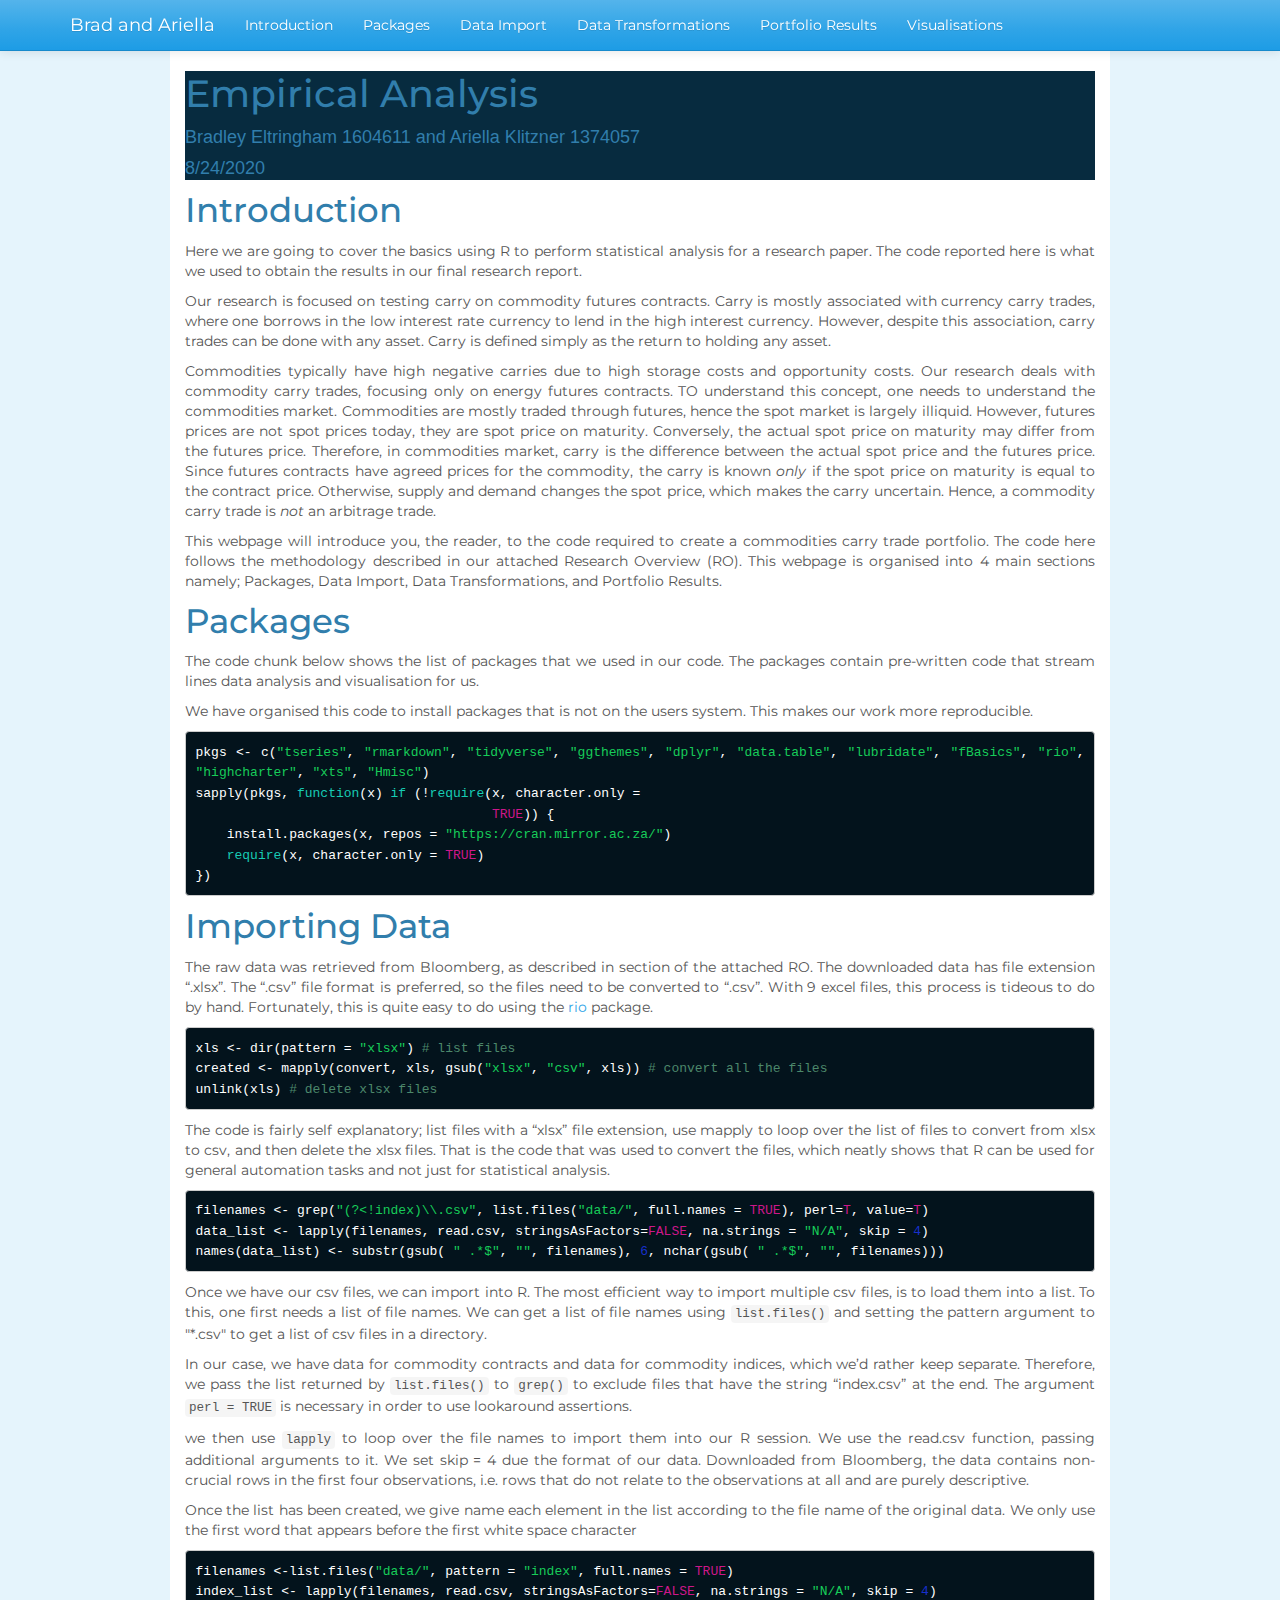
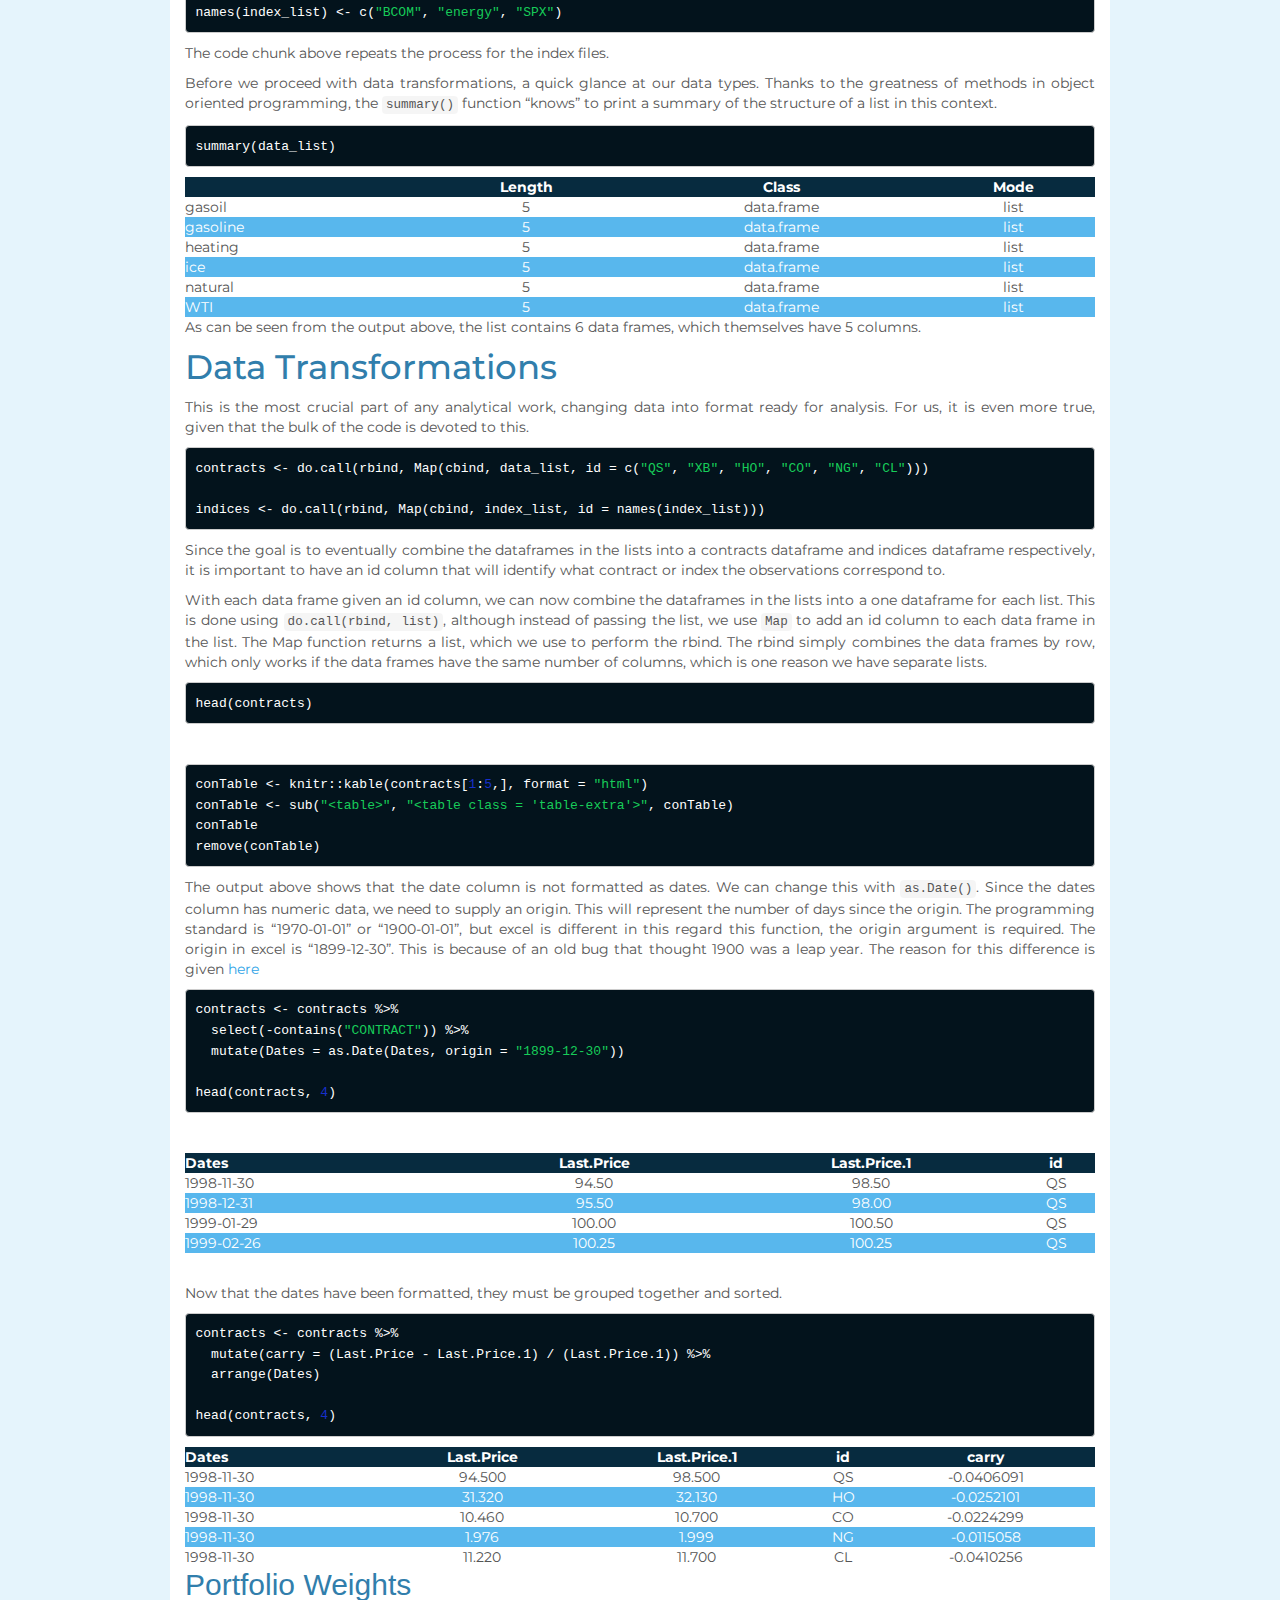
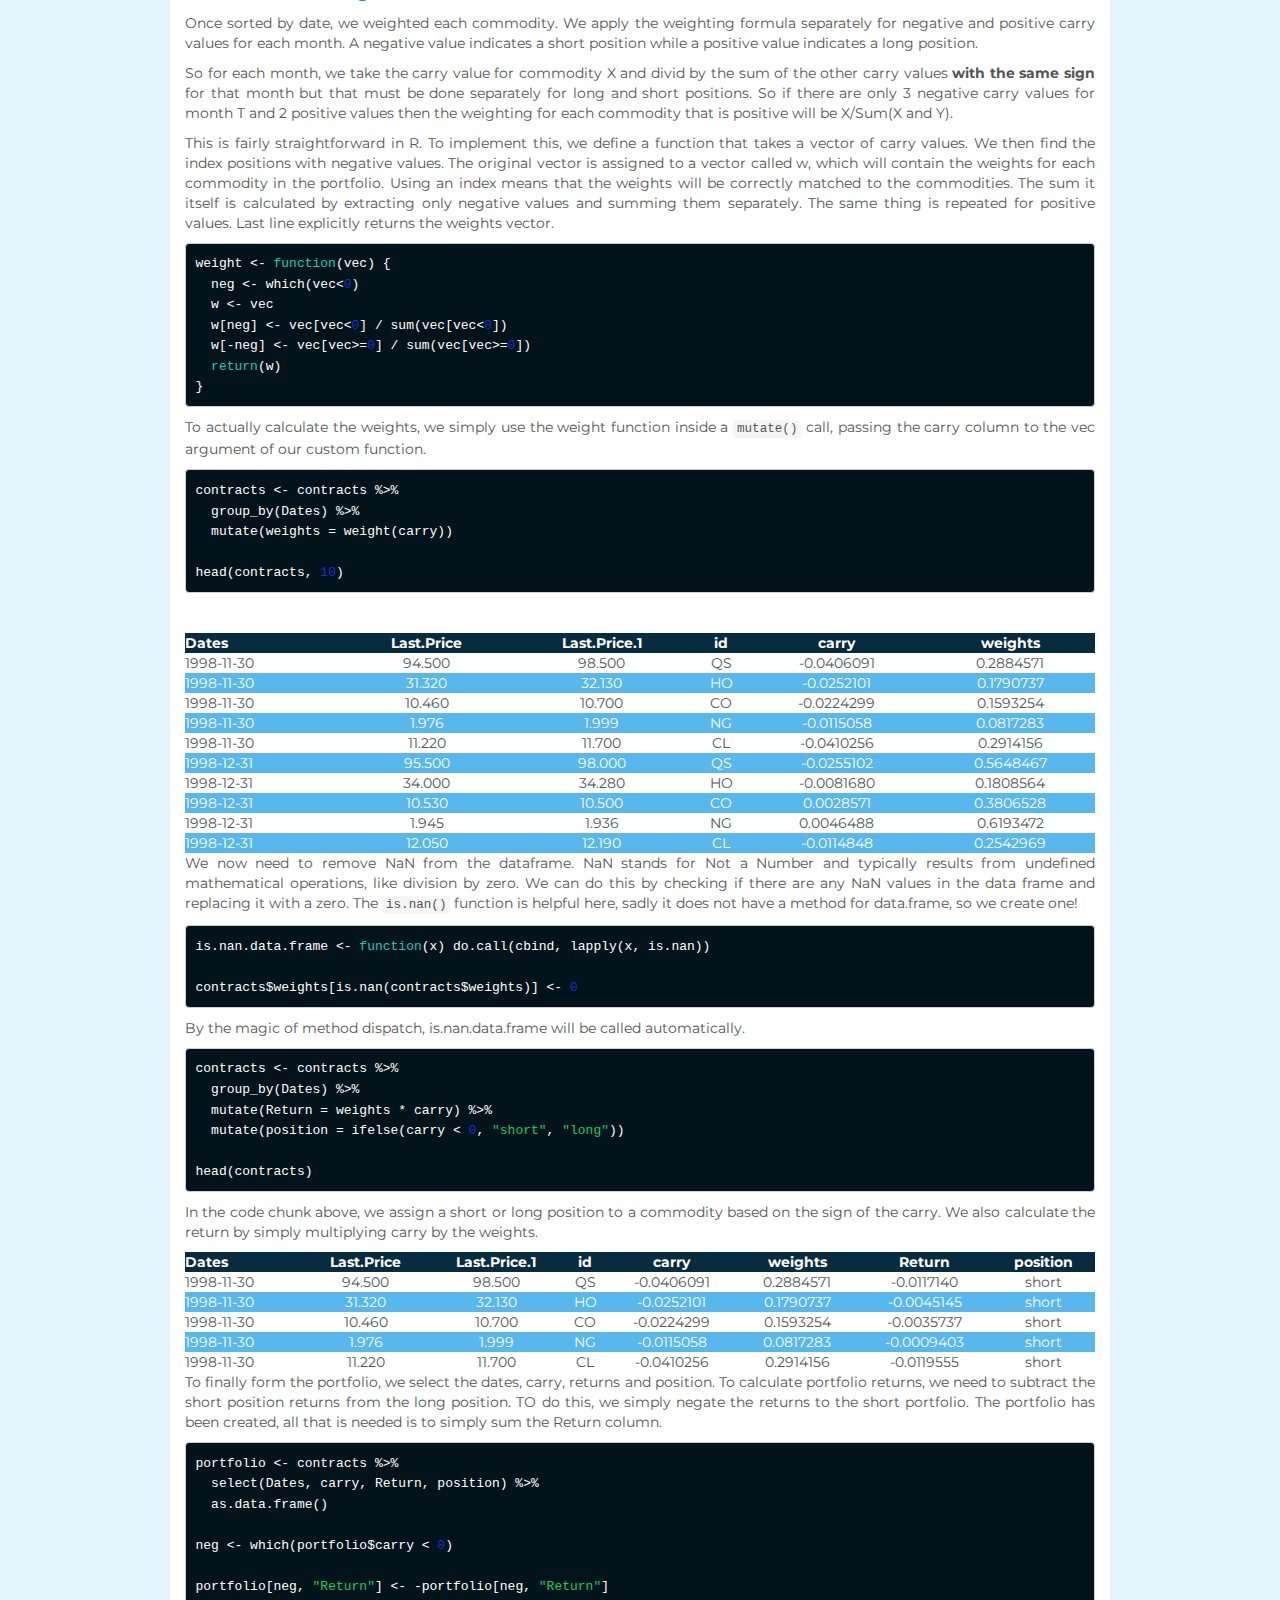
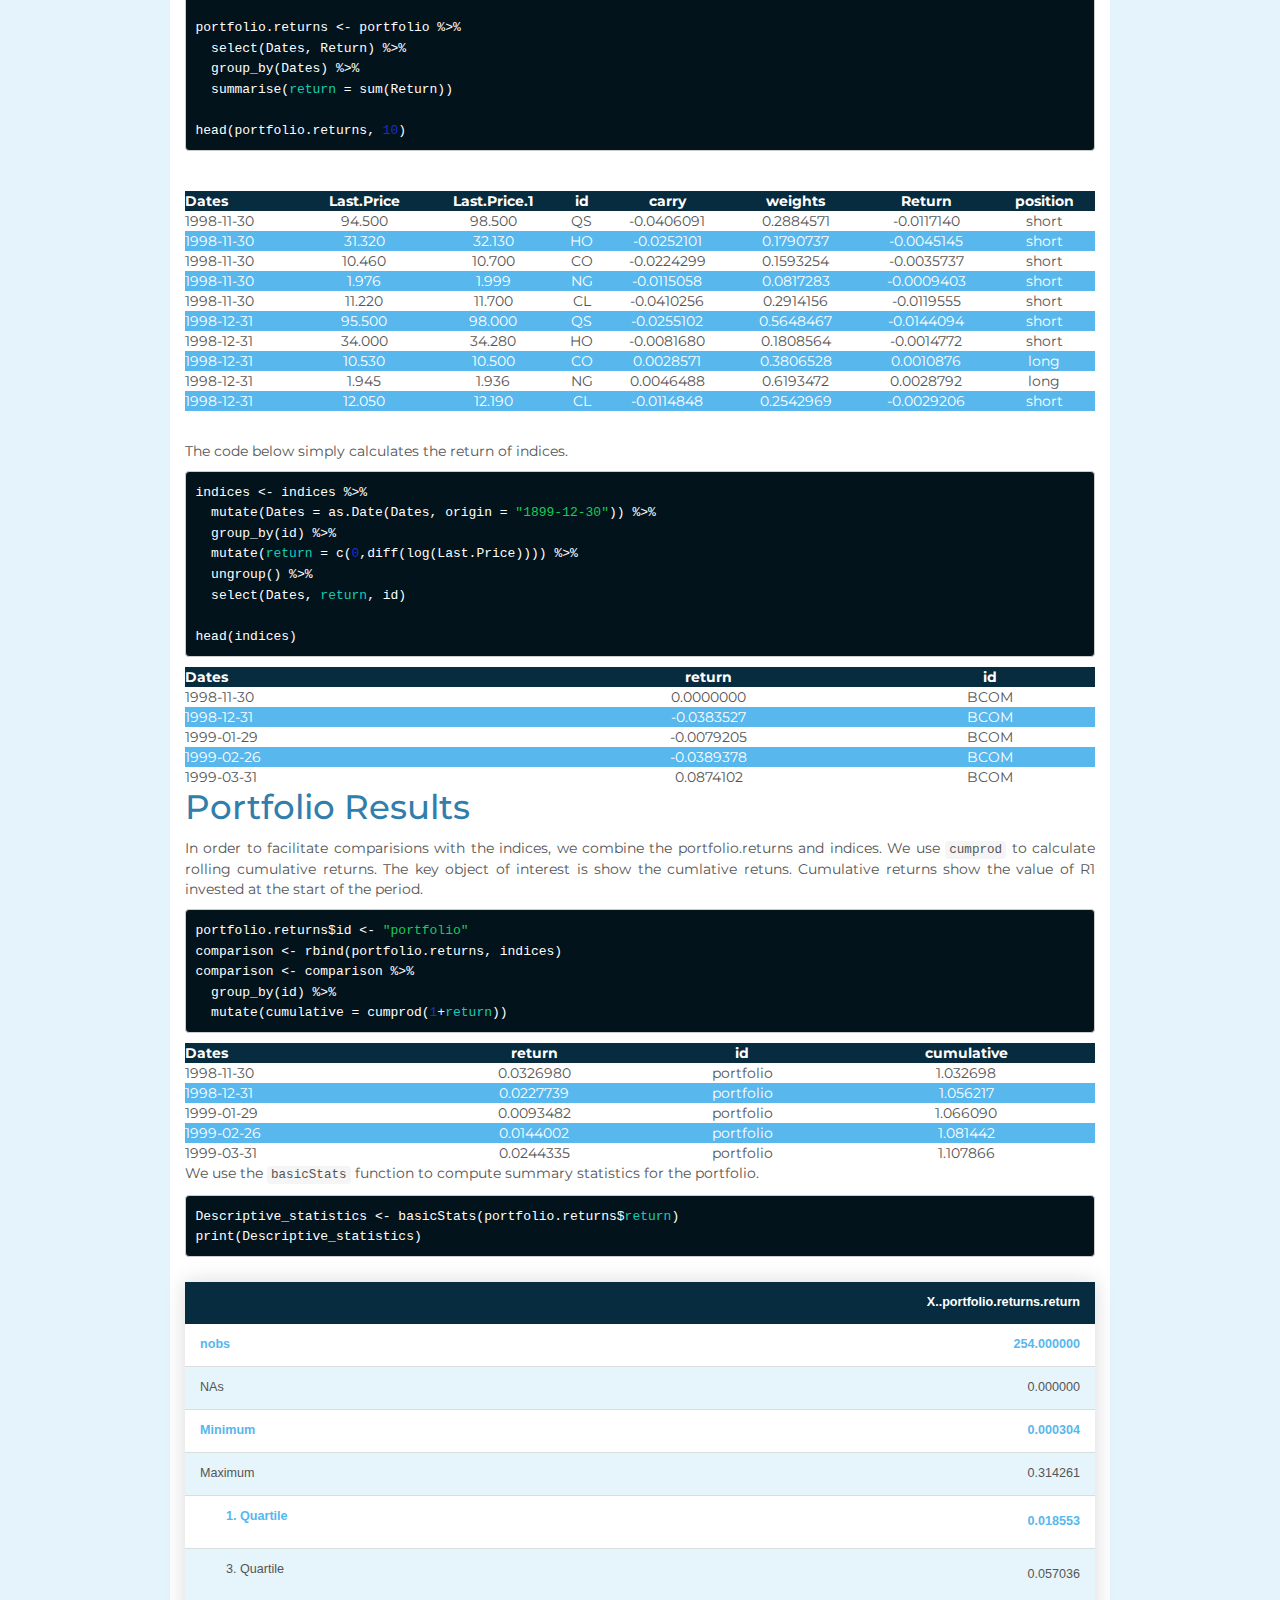
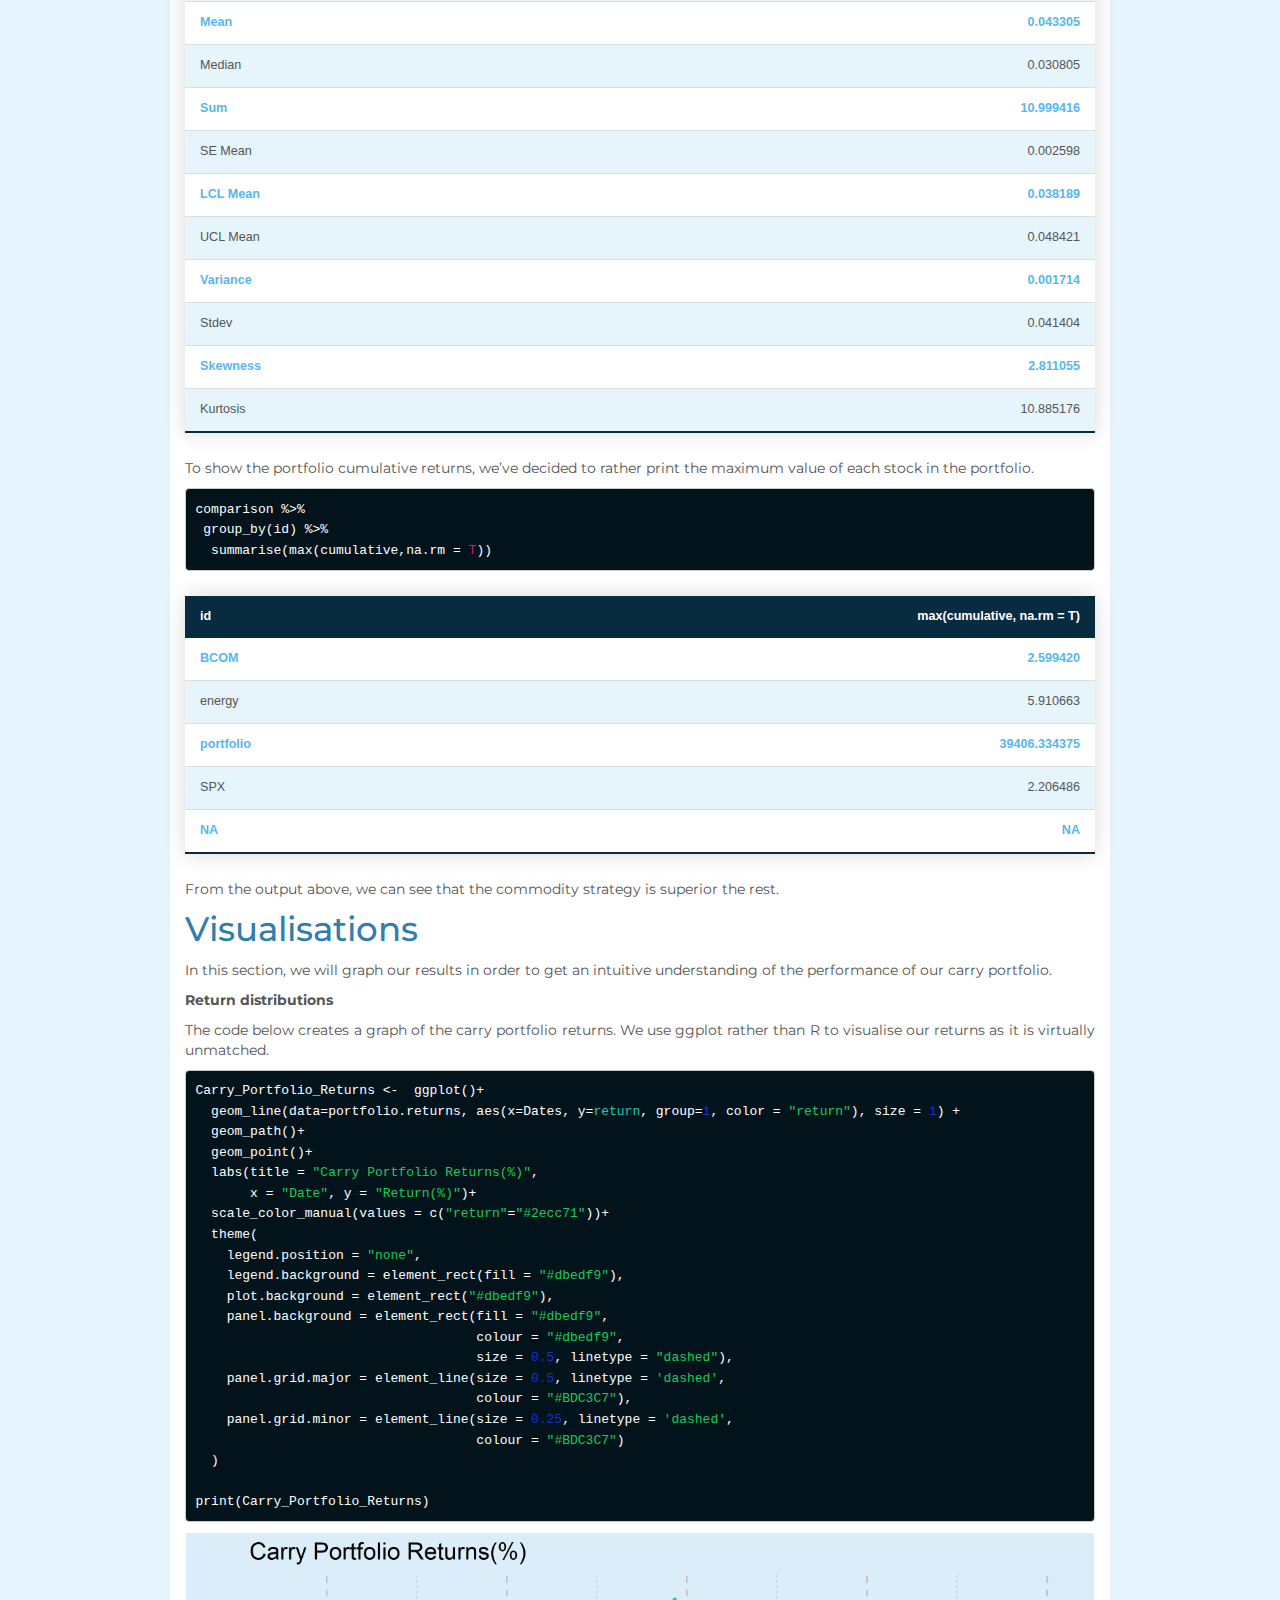
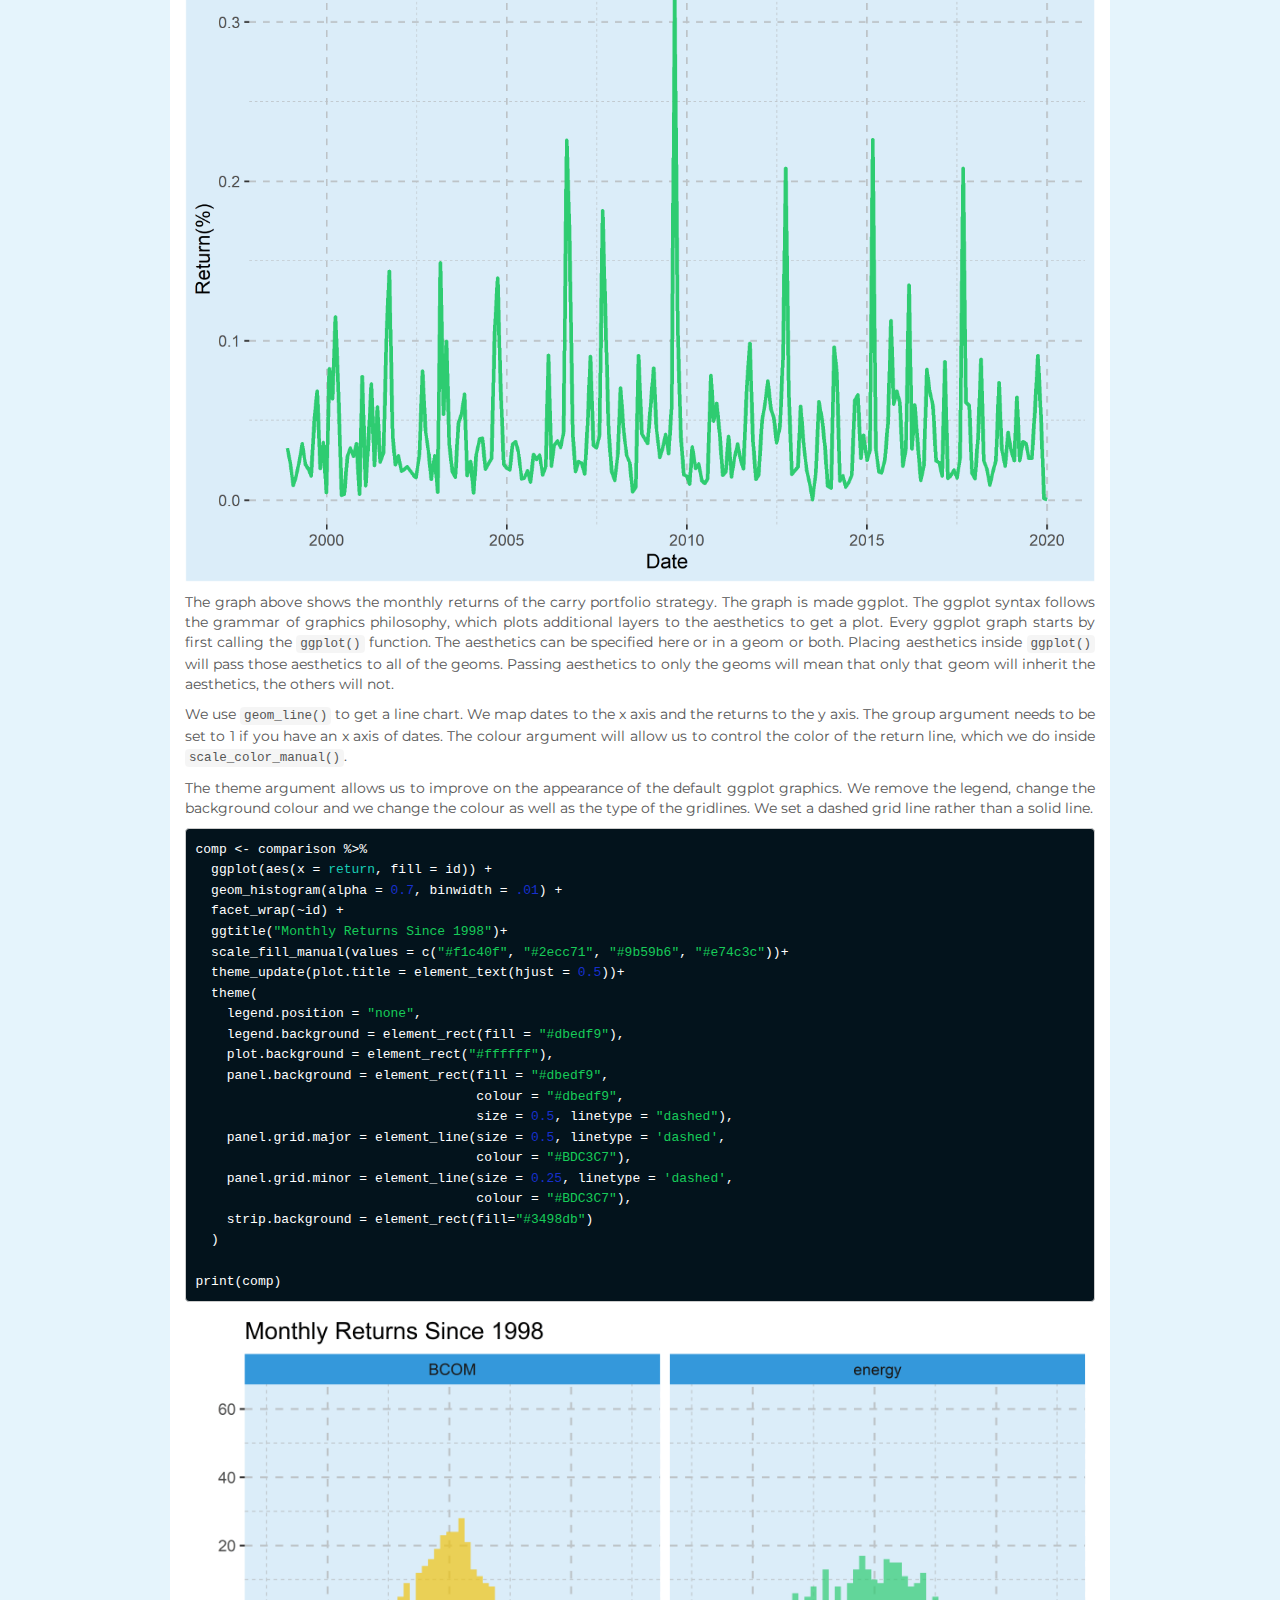
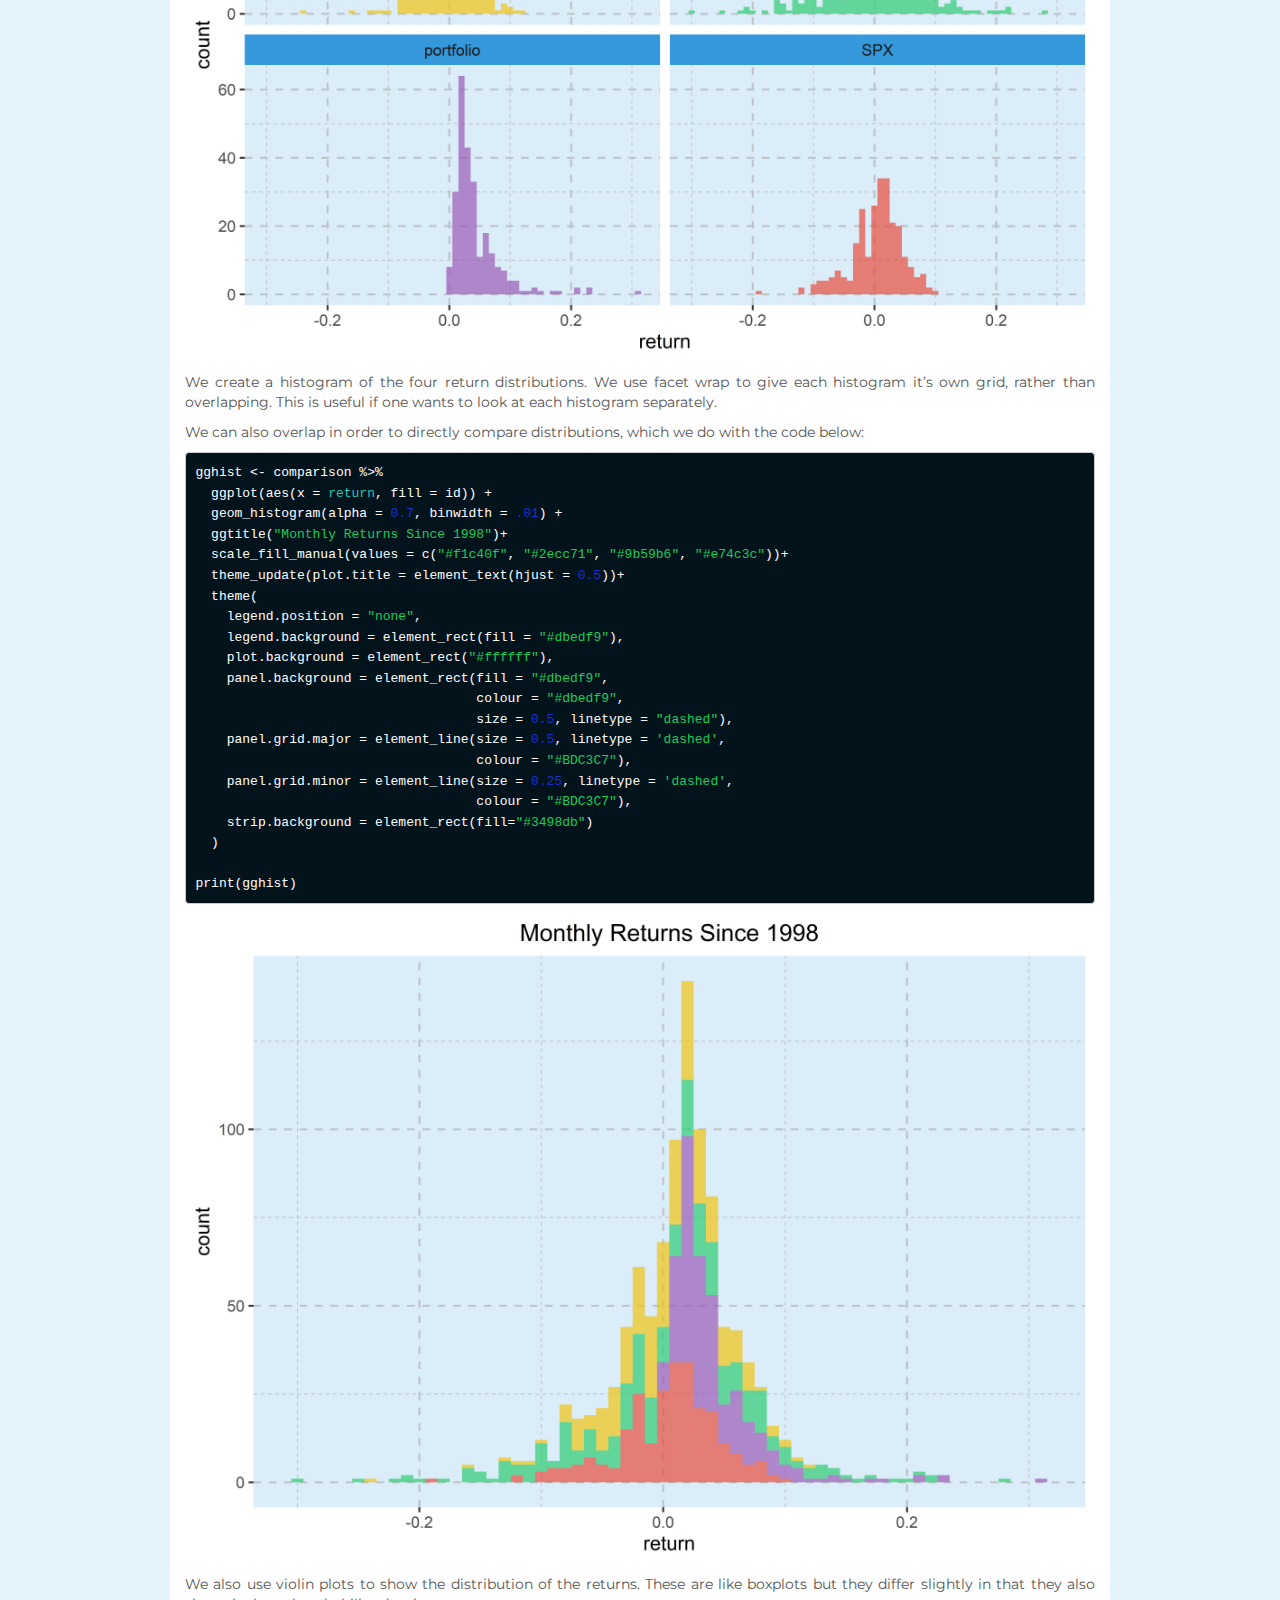
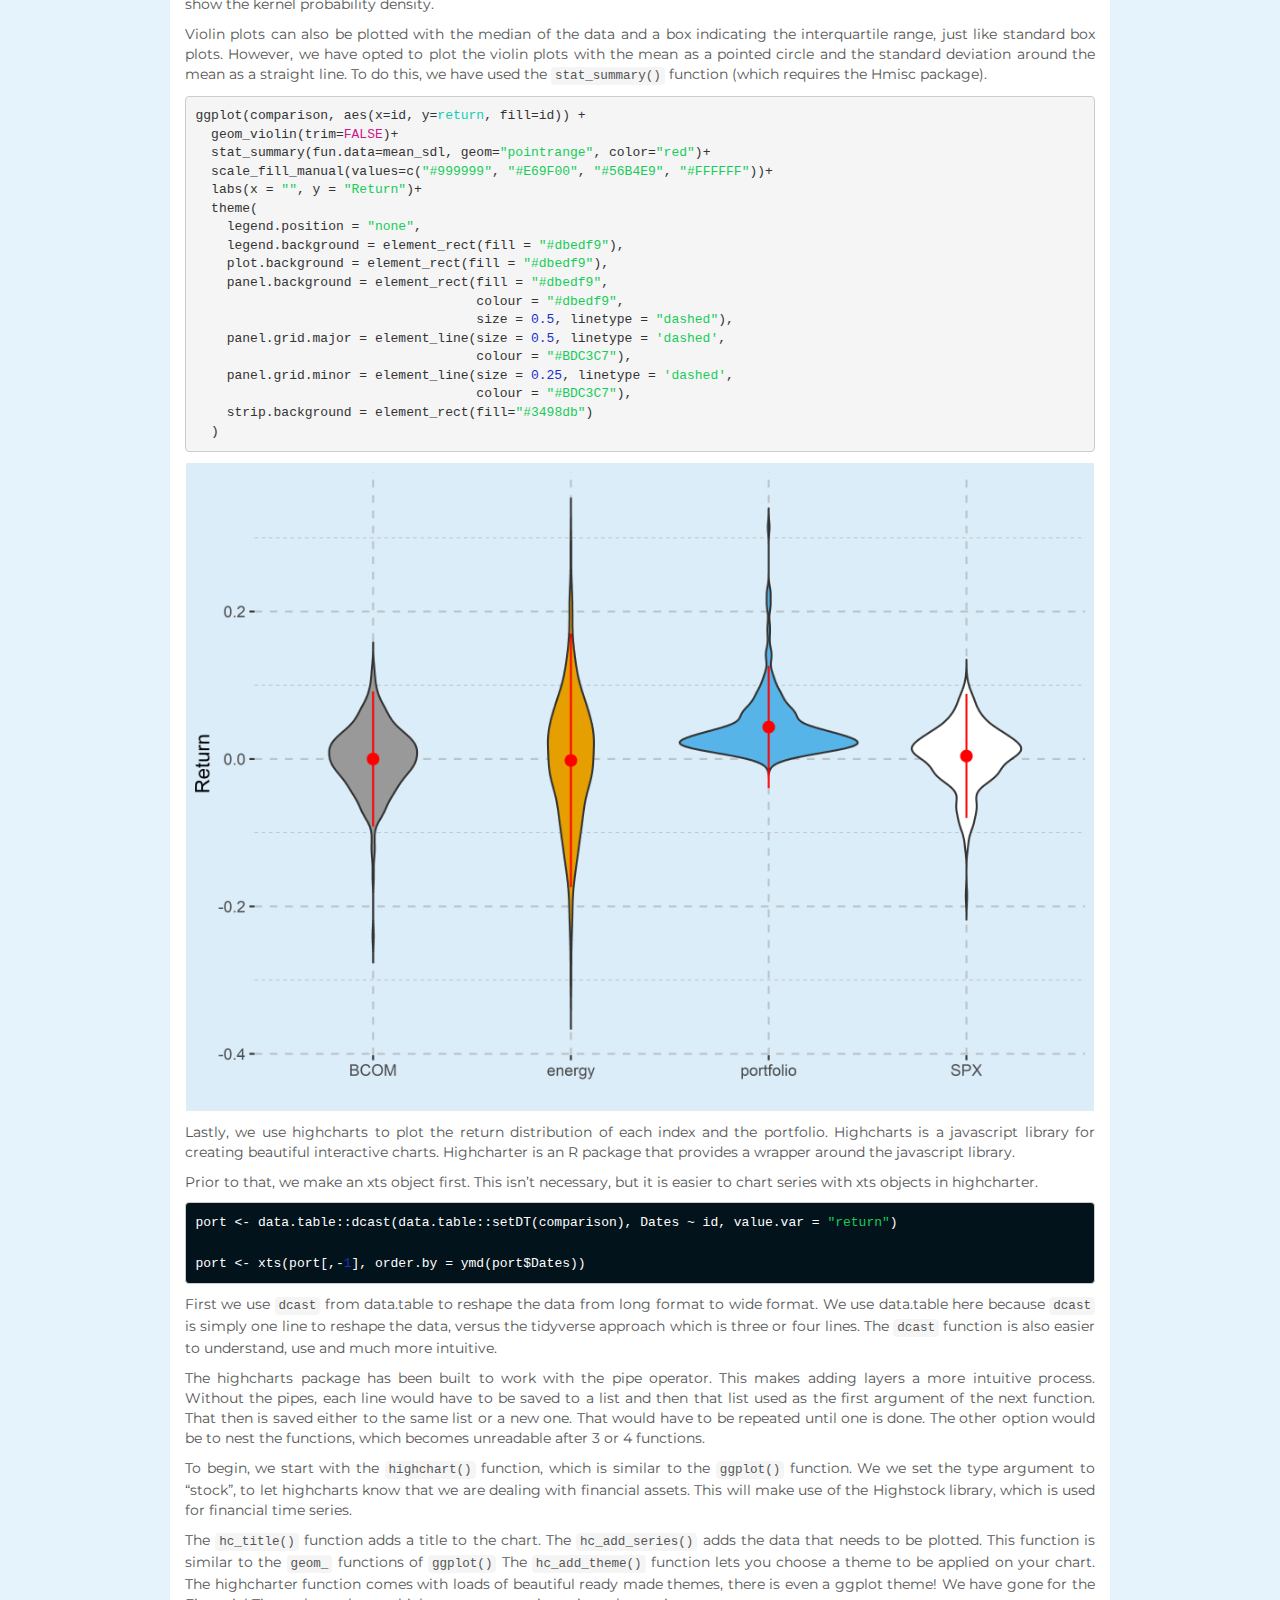
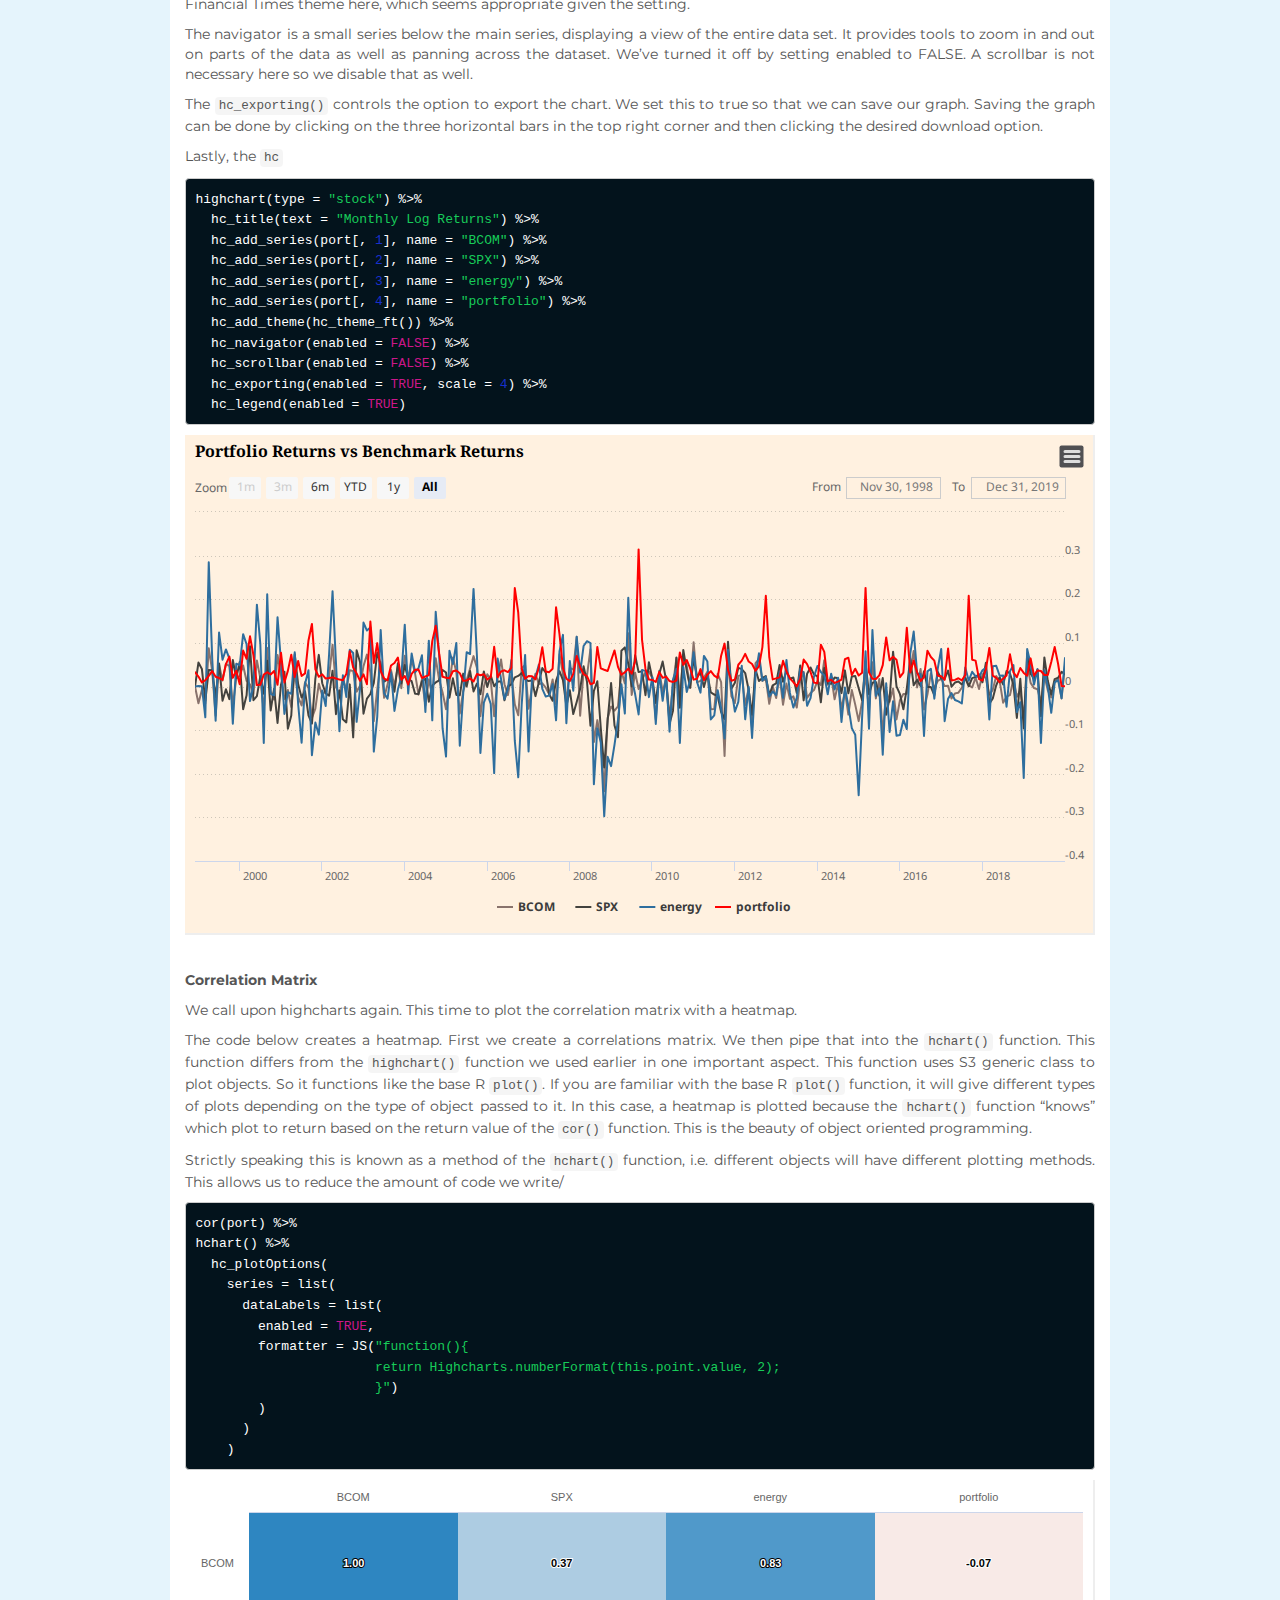
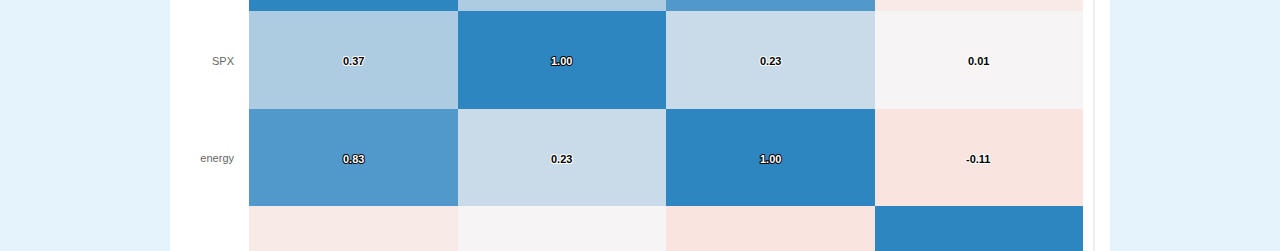
==== commit a304d5aa: "updated_site" ====
--- a/index.html
+++ b/index.html
@@ -288,6 +288,9 @@
 <li>
   <a href="#portfolio-results">Portfolio Results</a>
 </li>
+<li>
+  <a href="#visualisations">Visualisations</a>
+</li>
       </ul>
       <ul class="nav navbar-nav navbar-right">
         
@@ -308,6 +311,7 @@
 
 
 <script src="https://ajax.googleapis.com/ajax/libs/jquery/3.5.1/jquery.min.js"></script>
+<script src="https://code.highcharts.com/highcharts.js"></script>
 <p><link href='https://fonts.googleapis.com/css?family=Montserrat' rel='stylesheet'></p>
 <script type="text/javascript">
 /* this code selects the navbar item as user scrolls down page*/
@@ -357,7 +361,7 @@
 <h1>Packages</h1>
 <p>The code chunk below shows the list of packages that we used in our code. The packages contain pre-written code that stream lines data analysis and visualisation for us.</p>
 <p>We have organised this code to install packages that is not on the users system. This makes our work more reproducible.</p>
-<pre class="r watch-out"><code>pkgs &lt;- c(&quot;tseries&quot;, &quot;rmarkdown&quot;, &quot;tidyverse&quot;, &quot;ggthemes&quot;, &quot;dplyr&quot;, &quot;lubridate&quot;, &quot;fBasics&quot;, &quot;rio&quot;)
+<pre class="r watch-out"><code>pkgs &lt;- c(&quot;tseries&quot;, &quot;rmarkdown&quot;, &quot;tidyverse&quot;, &quot;ggthemes&quot;, &quot;dplyr&quot;, &quot;data.table&quot;, &quot;lubridate&quot;, &quot;fBasics&quot;, &quot;rio&quot;, &quot;highcharter&quot;, &quot;xts&quot;, &quot;Hmisc&quot;)
 sapply(pkgs, function(x) if (!require(x, character.only =
                                       TRUE)) {
     install.packages(x, repos = &quot;https://cran.mirror.ac.za/&quot;)
@@ -1758,6 +1762,70 @@
 </table></li>
 </ol></li>
 </ol>
+<p>To show the portfolio cumulative returns, we’ve decided to rather print the maximum value of each stock in the portfolio.</p>
+<pre class="r watch-out"><code>comparison %&gt;%
+ group_by(id) %&gt;%
+  summarise(max(cumulative,na.rm = T))</code></pre>
+<table class = 'table-stat'>
+<thead>
+<tr>
+<th style="text-align:left;">
+id
+</th>
+<th style="text-align:right;">
+max(cumulative, na.rm = T)
+</th>
+</tr>
+</thead>
+<tbody>
+<tr>
+<td style="text-align:left;">
+BCOM
+</td>
+<td style="text-align:right;">
+2.599420
+</td>
+</tr>
+<tr>
+<td style="text-align:left;">
+energy
+</td>
+<td style="text-align:right;">
+5.910663
+</td>
+</tr>
+<tr>
+<td style="text-align:left;">
+portfolio
+</td>
+<td style="text-align:right;">
+39406.334375
+</td>
+</tr>
+<tr>
+<td style="text-align:left;">
+SPX
+</td>
+<td style="text-align:right;">
+2.206486
+</td>
+</tr>
+<tr>
+<td style="text-align:left;">
+NA
+</td>
+<td style="text-align:right;">
+NA
+</td>
+</tr>
+</tbody>
+</table>
+<p>From the output above, we can see that the commodity strategy is superior the rest.</p>
+</div>
+<div id="visualisations" class="section level1">
+<h1>Visualisations</h1>
+<p>In this section, we will graph our results in order to get an intuitive understanding of the performance of our carry portfolio.</p>
+<p><strong>Return distributions</strong></p>
 <p>The code below creates a graph of the carry portfolio returns. We use ggplot rather than R to visualise our returns as it is virtually unmatched.</p>
 <pre class="r watch-out"><code>Carry_Portfolio_Returns &lt;-  ggplot()+
   geom_line(data=portfolio.returns, aes(x=Dates, y=return, group=1, color = &quot;return&quot;), size = 1) +
@@ -1781,65 +1849,9 @@
 
 print(Carry_Portfolio_Returns)</code></pre>
 <p><img src="index_files/figure-html/carry%20portfolio%20return%20graph-1.png" width="1344" /></p>
-<p>To show the portfolio cumulative returns, we’ve decided to rather print the maximum value of each stock in the portfolio.</p>
-<pre class="r watch-out"><code>comparison %&gt;%
- group_by(id) %&gt;%
-  summarise(max(cumulative,na.rm = T))</code></pre>
-<table class = 'table-stat'>
-<thead>
-<tr>
-<th style="text-align:left;">
-id
-</th>
-<th style="text-align:right;">
-max(cumulative, na.rm = T)
-</th>
-</tr>
-</thead>
-<tbody>
-<tr>
-<td style="text-align:left;">
-BCOM
-</td>
-<td style="text-align:right;">
-2.599420
-</td>
-</tr>
-<tr>
-<td style="text-align:left;">
-energy
-</td>
-<td style="text-align:right;">
-5.910663
-</td>
-</tr>
-<tr>
-<td style="text-align:left;">
-portfolio
-</td>
-<td style="text-align:right;">
-39406.334375
-</td>
-</tr>
-<tr>
-<td style="text-align:left;">
-SPX
-</td>
-<td style="text-align:right;">
-2.206486
-</td>
-</tr>
-<tr>
-<td style="text-align:left;">
-NA
-</td>
-<td style="text-align:right;">
-NA
-</td>
-</tr>
-</tbody>
-</table>
-<p>From the output above, we can see that the commodity strategy is superior the rest.</p>
+<p>The graph above shows the monthly returns of the carry portfolio strategy. The graph is made ggplot. The ggplot syntax follows the grammar of graphics philosophy, which plots additional layers to the aesthetics to get a plot. Every ggplot graph starts by first calling the <code>ggplot()</code> function. The aesthetics can be specified here or in a geom or both. Placing aesthetics inside <code>ggplot()</code> will pass those aesthetics to all of the geoms. Passing aesthetics to only the geoms will mean that only that geom will inherit the aesthetics, the others will not.</p>
+<p>We use <code>geom_line()</code> to get a line chart. We map dates to the x axis and the returns to the y axis. The group argument needs to be set to 1 if you have an x axis of dates. The colour argument will allow us to control the color of the return line, which we do inside <code>scale_color_manual()</code>.</p>
+<p>The theme argument allows us to improve on the appearance of the default ggplot graphics. We remove the legend, change the background colour and we change the colour as well as the type of the gridlines. We set a dashed grid line rather than a solid line.</p>
 <pre class="r watch-out"><code>comp &lt;- comparison %&gt;%
   ggplot(aes(x = return, fill = id)) +
   geom_histogram(alpha = 0.7, binwidth = .01) +
@@ -1863,7 +1875,97 @@
 
 print(comp)</code></pre>
 <p><img src="index_files/figure-html/comp-1.png" width="4032" /></p>
-<p>Lastly, we use ggplot to plot the return distribution of each data frame.</p>
+<p>We create a histogram of the four return distributions. We use facet wrap to give each histogram it’s own grid, rather than overlapping. This is useful if one wants to look at each histogram separately.</p>
+<p>We can also overlap in order to directly compare distributions, which we do with the code below:</p>
+<pre class="r watch-out"><code>gghist &lt;- comparison %&gt;%
+  ggplot(aes(x = return, fill = id)) +
+  geom_histogram(alpha = 0.7, binwidth = .01) +
+  ggtitle(&quot;Monthly Returns Since 1998&quot;)+
+  scale_fill_manual(values = c(&quot;#f1c40f&quot;, &quot;#2ecc71&quot;, &quot;#9b59b6&quot;, &quot;#e74c3c&quot;))+
+  theme_update(plot.title = element_text(hjust = 0.5))+
+  theme(
+    legend.position = &quot;none&quot;,
+    legend.background = element_rect(fill = &quot;#dbedf9&quot;),
+    plot.background = element_rect(&quot;#ffffff&quot;),
+    panel.background = element_rect(fill = &quot;#dbedf9&quot;,
+                                    colour = &quot;#dbedf9&quot;,
+                                    size = 0.5, linetype = &quot;dashed&quot;),
+    panel.grid.major = element_line(size = 0.5, linetype = &#39;dashed&#39;,
+                                    colour = &quot;#BDC3C7&quot;), 
+    panel.grid.minor = element_line(size = 0.25, linetype = &#39;dashed&#39;,
+                                    colour = &quot;#BDC3C7&quot;),
+    strip.background = element_rect(fill=&quot;#3498db&quot;)
+  )
+
+print(gghist)</code></pre>
+<p><img src="index_files/figure-html/histh-1.png" width="4032" /></p>
+<p>We also use violin plots to show the distribution of the returns. These are like boxplots but they differ slightly in that they also show the kernel probability density.</p>
+<p>Violin plots can also be plotted with the median of the data and a box indicating the interquartile range, just like standard box plots. However, we have opted to plot the violin plots with the mean as a pointed circle and the standard deviation around the mean as a straight line. To do this, we have used the <code>stat_summary()</code> function (which requires the Hmisc package).</p>
+<pre class="r"><code>ggplot(comparison, aes(x=id, y=return, fill=id)) + 
+  geom_violin(trim=FALSE)+
+  stat_summary(fun.data=mean_sdl, geom=&quot;pointrange&quot;, color=&quot;red&quot;)+
+  scale_fill_manual(values=c(&quot;#999999&quot;, &quot;#E69F00&quot;, &quot;#56B4E9&quot;, &quot;#FFFFFF&quot;))+
+  labs(x = &quot;&quot;, y = &quot;Return&quot;)+
+  theme(
+    legend.position = &quot;none&quot;,
+    legend.background = element_rect(fill = &quot;#dbedf9&quot;),
+    plot.background = element_rect(fill = &quot;#dbedf9&quot;),
+    panel.background = element_rect(fill = &quot;#dbedf9&quot;,
+                                    colour = &quot;#dbedf9&quot;,
+                                    size = 0.5, linetype = &quot;dashed&quot;),
+    panel.grid.major = element_line(size = 0.5, linetype = &#39;dashed&#39;,
+                                    colour = &quot;#BDC3C7&quot;), 
+    panel.grid.minor = element_line(size = 0.25, linetype = &#39;dashed&#39;,
+                                    colour = &quot;#BDC3C7&quot;),
+    strip.background = element_rect(fill=&quot;#3498db&quot;)
+  )</code></pre>
+<p><img src="index_files/figure-html/violin_plot-1.png" width="4032" /></p>
+<p>Lastly, we use highcharts to plot the return distribution of each index and the portfolio. Highcharts is a javascript library for creating beautiful interactive charts. Highcharter is an R package that provides a wrapper around the javascript library.</p>
+<p>Prior to that, we make an xts object first. This isn’t necessary, but it is easier to chart series with xts objects in highcharter.</p>
+<pre class="r watch-out"><code>port &lt;- data.table::dcast(data.table::setDT(comparison), Dates ~ id, value.var = &quot;return&quot;)
+
+port &lt;- xts(port[,-1], order.by = ymd(port$Dates))</code></pre>
+<p>First we use <code>dcast</code> from data.table to reshape the data from long format to wide format. We use data.table here because <code>dcast</code> is simply one line to reshape the data, versus the tidyverse approach which is three or four lines. The <code>dcast</code> function is also easier to understand, use and much more intuitive.</p>
+<p>The highcharts package has been built to work with the pipe operator. This makes adding layers a more intuitive process. Without the pipes, each line would have to be saved to a list and then that list used as the first argument of the next function. That then is saved either to the same list or a new one. That would have to be repeated until one is done. The other option would be to nest the functions, which becomes unreadable after 3 or 4 functions.</p>
+<p>To begin, we start with the <code>highchart()</code> function, which is similar to the <code>ggplot()</code> function. We we set the type argument to “stock”, to let highcharts know that we are dealing with financial assets. This will make use of the Highstock library, which is used for financial time series.</p>
+<p>The <code>hc_title()</code> function adds a title to the chart. The <code>hc_add_series()</code> adds the data that needs to be plotted. This function is similar to the <code>geom_</code> functions of <code>ggplot()</code> The <code>hc_add_theme()</code> function lets you choose a theme to be applied on your chart. The highcharter function comes with loads of beautiful ready made themes, there is even a ggplot theme! We have gone for the Financial Times theme here, which seems appropriate given the setting.</p>
+<p>The navigator is a small series below the main series, displaying a view of the entire data set. It provides tools to zoom in and out on parts of the data as well as panning across the dataset. We’ve turned it off by setting enabled to FALSE. A scrollbar is not necessary here so we disable that as well.</p>
+<p>The <code>hc_exporting()</code> controls the option to export the chart. We set this to true so that we can save our graph. Saving the graph can be done by clicking on the three horizontal bars in the top right corner and then clicking the desired download option.</p>
+<p>Lastly, the <code>hc</code></p>
+<pre class="r watch-out"><code>highchart(type = &quot;stock&quot;) %&gt;%
+  hc_title(text = &quot;Monthly Log Returns&quot;) %&gt;%
+  hc_add_series(port[, 1], name = &quot;BCOM&quot;) %&gt;%
+  hc_add_series(port[, 2], name = &quot;SPX&quot;) %&gt;%
+  hc_add_series(port[, 3], name = &quot;energy&quot;) %&gt;%
+  hc_add_series(port[, 4], name = &quot;portfolio&quot;) %&gt;%
+  hc_add_theme(hc_theme_ft()) %&gt;%
+  hc_navigator(enabled = FALSE) %&gt;%
+  hc_scrollbar(enabled = FALSE) %&gt;%
+  hc_exporting(enabled = TRUE, scale = 4) %&gt;%
+  hc_legend(enabled = TRUE)</code></pre>
+<iframe src="highchart.html" width="910px" height="500px">
+</iframe>
+<p></br></p>
+<p><strong>Correlation Matrix</strong></p>
+<p>We call upon highcharts again. This time to plot the correlation matrix with a heatmap.</p>
+<p>The code below creates a heatmap. First we create a correlations matrix. We then pipe that into the <code>hchart()</code> function. This function differs from the <code>highchart()</code> function we used earlier in one important aspect. This function uses S3 generic class to plot objects. So it functions like the base R <code>plot()</code>. If you are familiar with the base R <code>plot()</code> function, it will give different types of plots depending on the type of object passed to it. In this case, a heatmap is plotted because the <code>hchart()</code> function “knows” which plot to return based on the return value of the <code>cor()</code> function. This is the beauty of object oriented programming.</p>
+<p>Strictly speaking this is known as a method of the <code>hchart()</code> function, i.e. different objects will have different plotting methods. This allows us to reduce the amount of code we write/</p>
+<pre class="r watch-out"><code>cor(port) %&gt;%
+hchart() %&gt;% 
+  hc_plotOptions(
+    series = list(
+      dataLabels = list(
+        enabled = TRUE,
+        formatter = JS(&quot;function(){
+                       return Highcharts.numberFormat(this.point.value, 2);
+                       }&quot;)
+        )
+      )
+    )</code></pre>
+<iframe src="correlations.html" width="910px" height="500px">
+</iframe>
+<p>We can see that our carry returns are almost uncorrelated with the indices.</p>
+<p>This concludes our research tests. We hope you found it informative and interesting.</p>
 </div>
 
 
--- a/standard.css
+++ b/standard.css
@@ -6,6 +6,8 @@
 .container-fluid.main-container {
     background: #fff;
     font-family: "Montserrat"!important;
+    text-align: justify;
+    text-align-last: left;
 }
 
 h1 {
@@ -64,7 +66,6 @@
     margin: 25px 0;
     font-size: 0.9em;
     font-family: sans-serif;
-    min-width: 400px;
     box-shadow: 0 0 20px rgba(0, 0, 0, 0.15);
     width: 100%;
 }
@@ -109,4 +110,10 @@
 div#header {
     background-color: #072b3f;
     color: #ffffff;
+}
+
+iframe {
+  border-color: none;
+  border-top: none;
+  border-left: none;
 }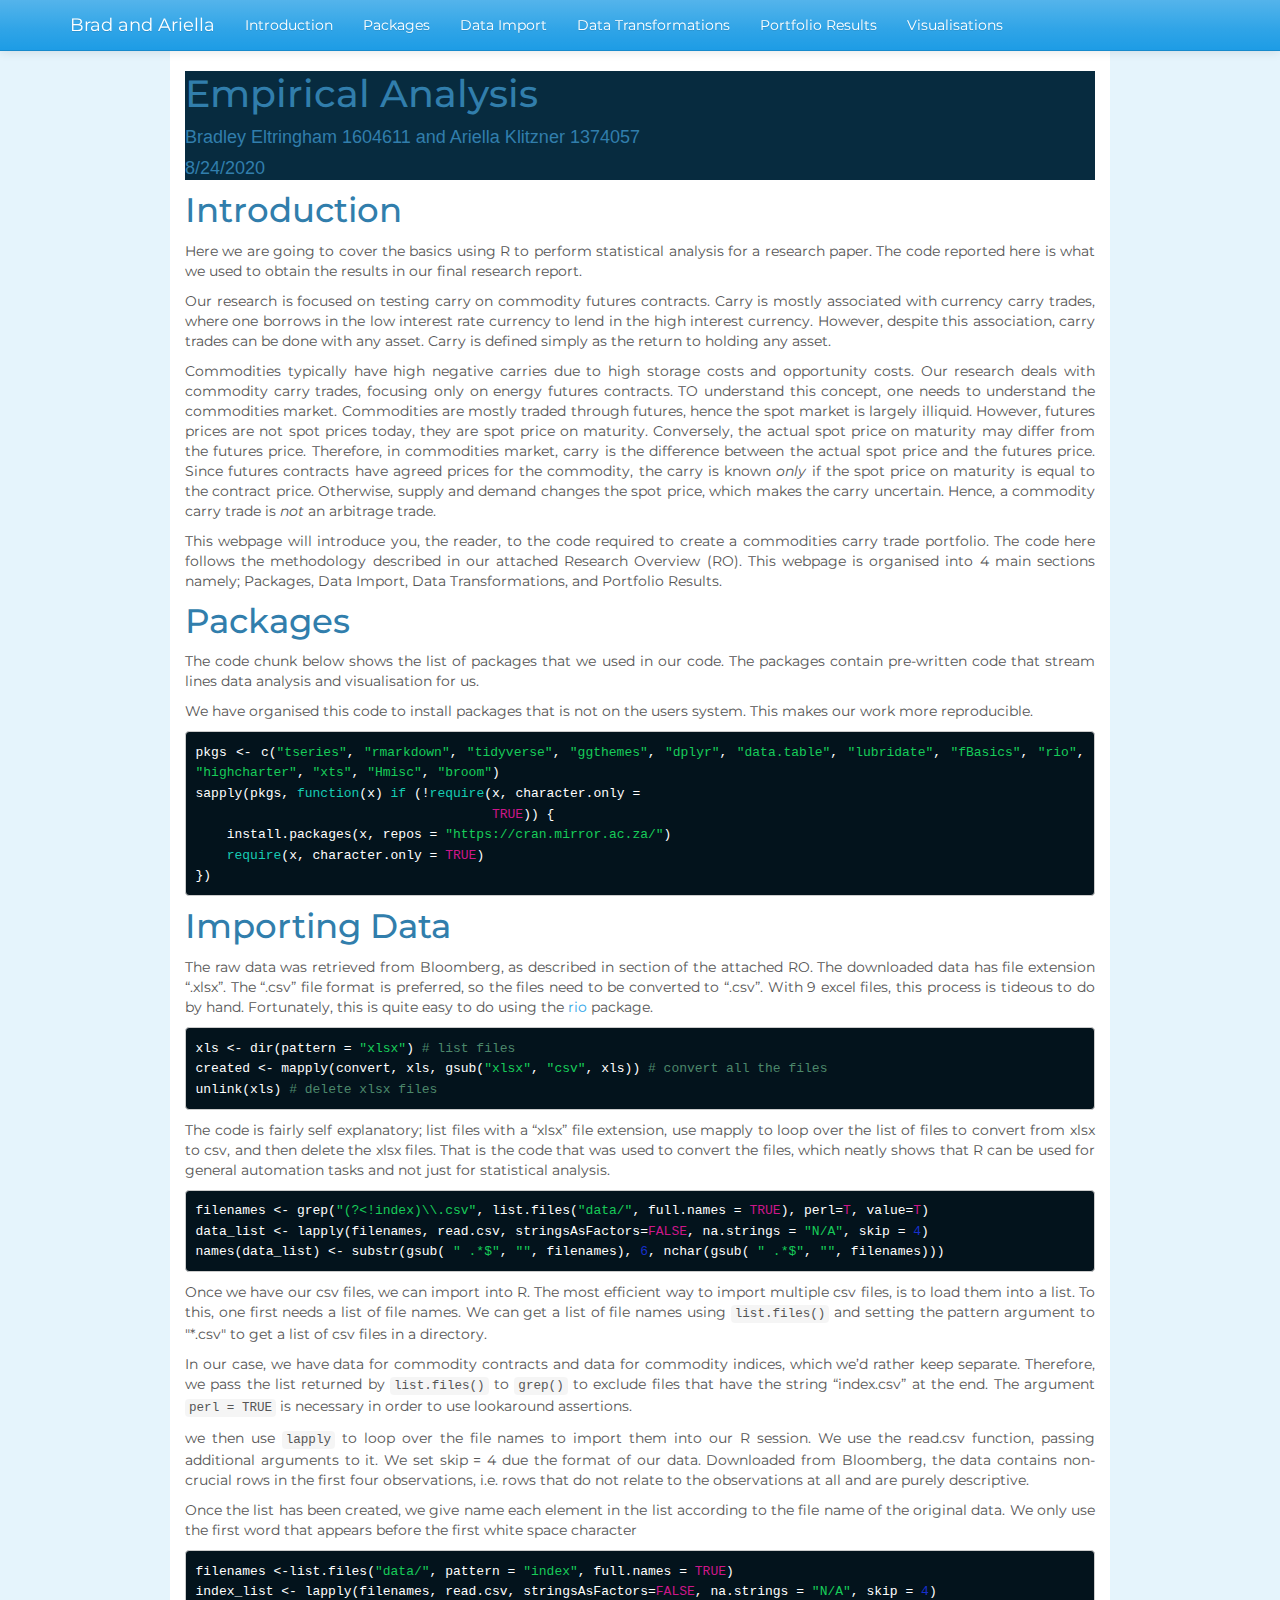
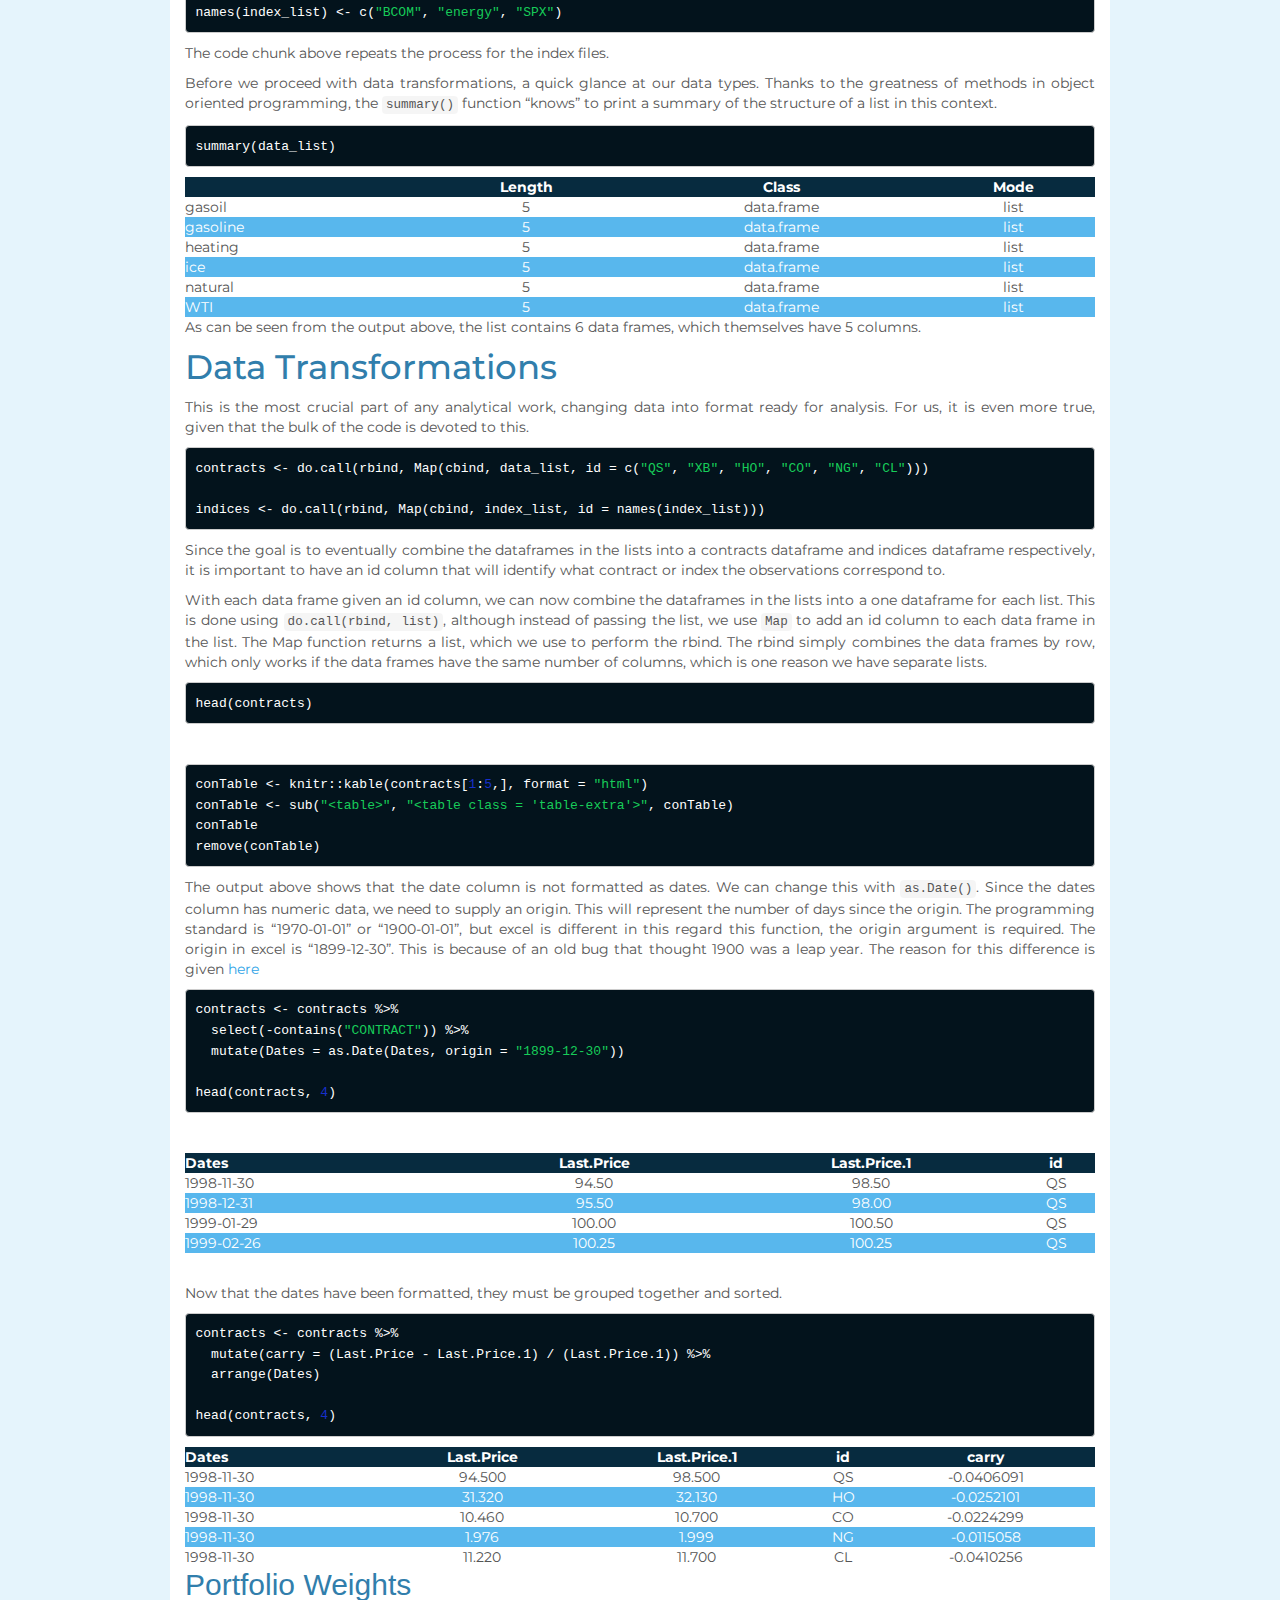
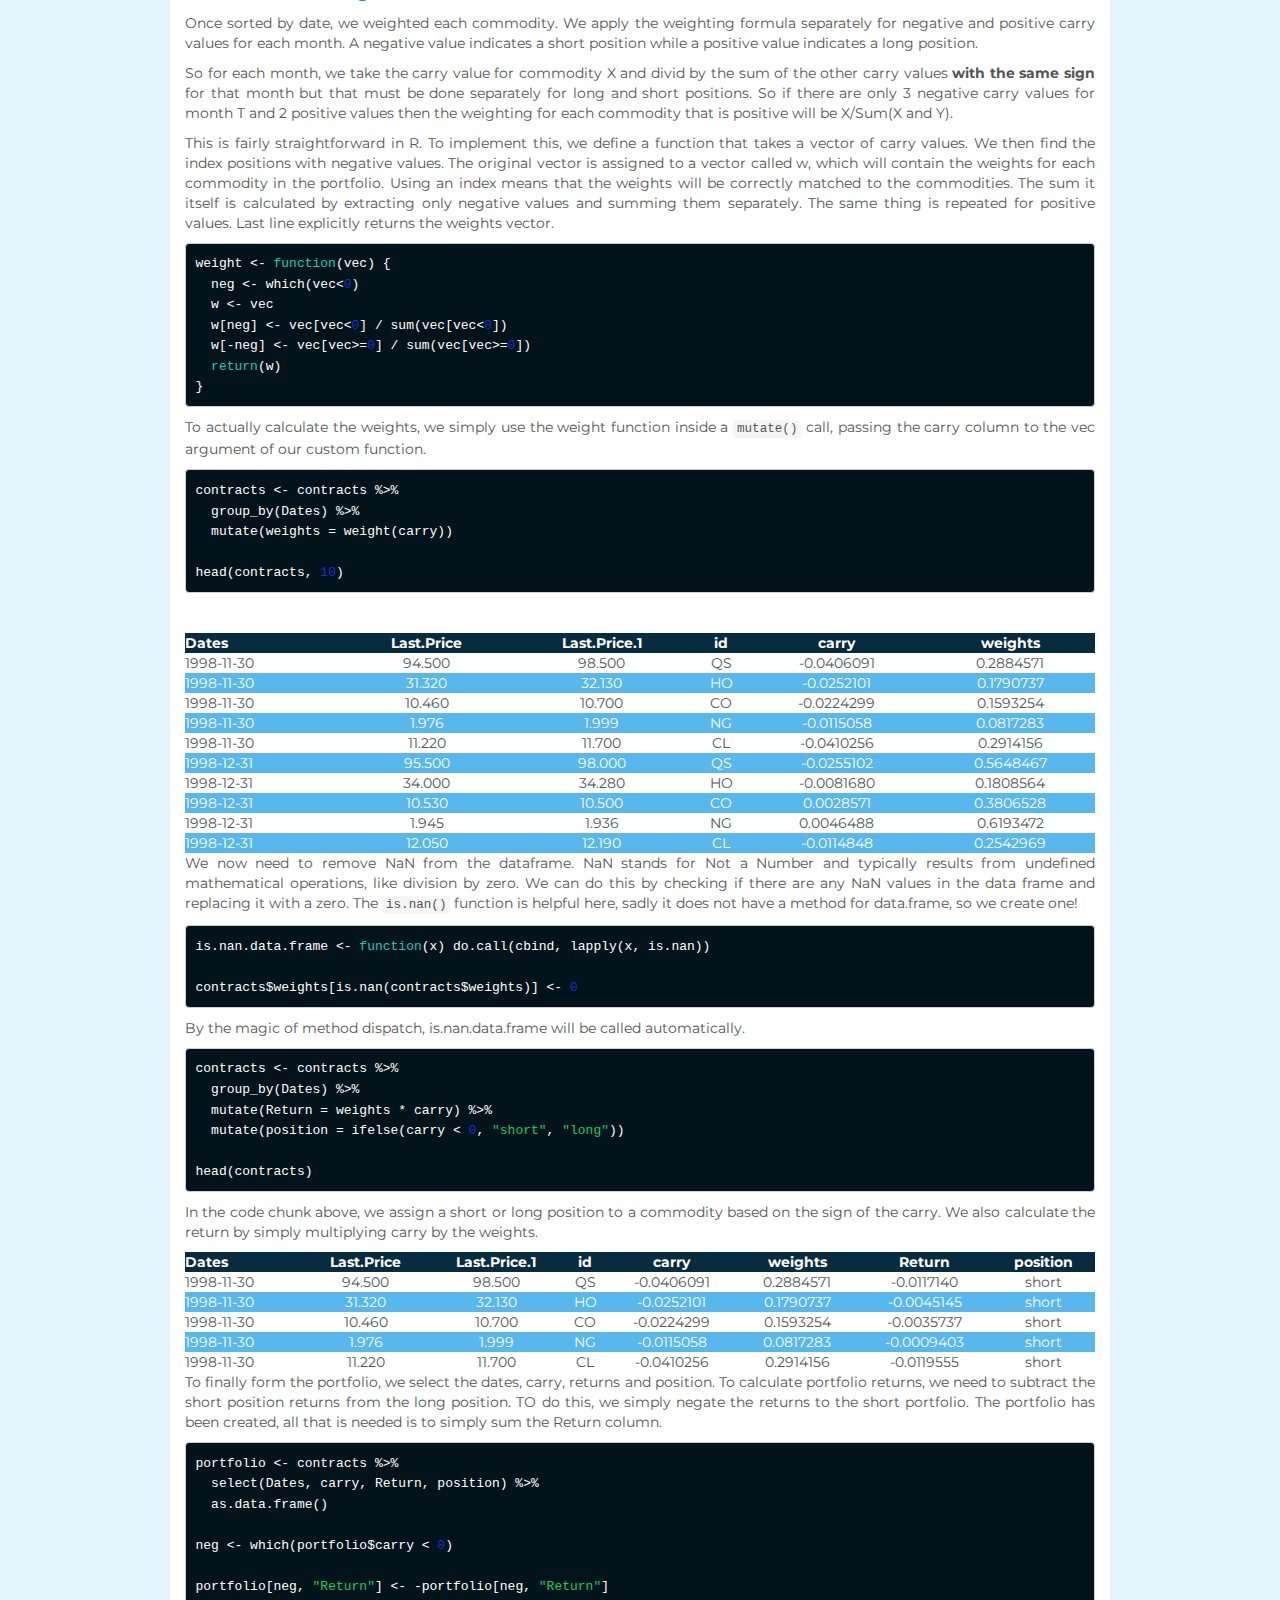
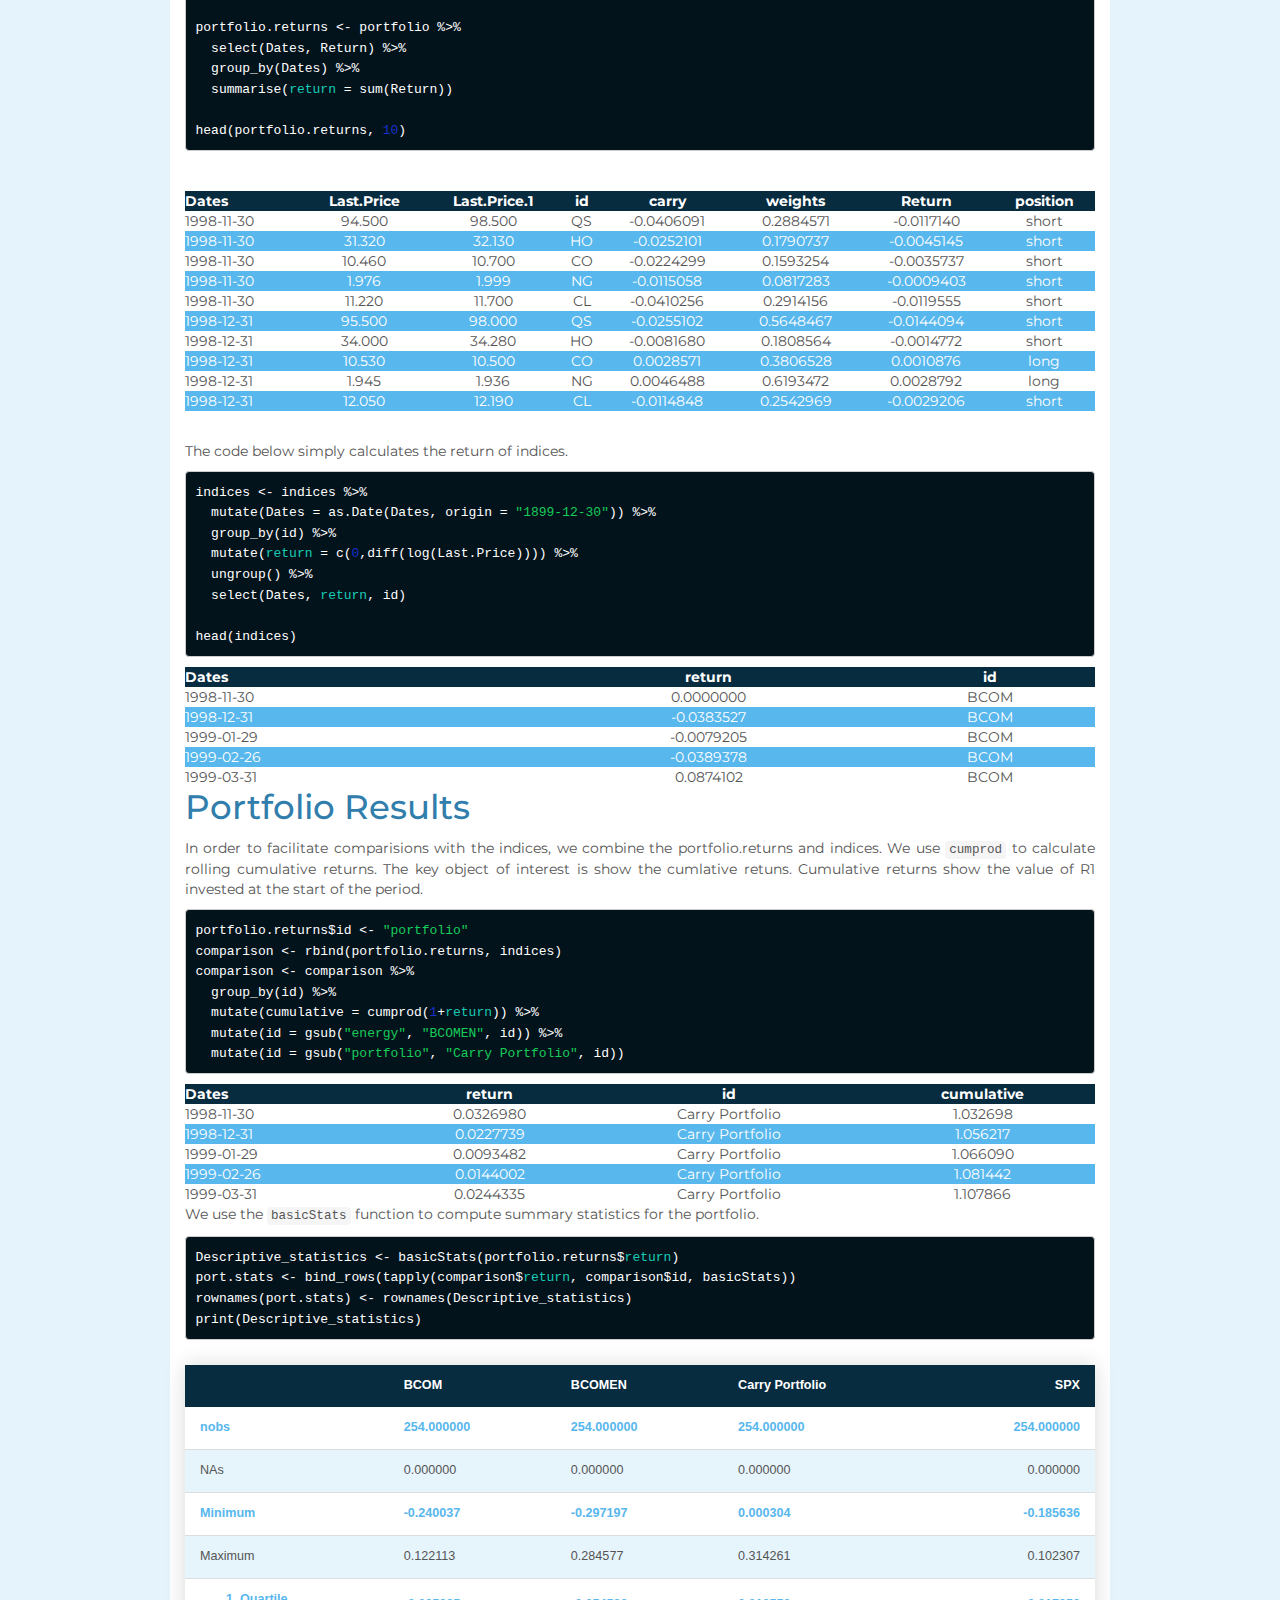
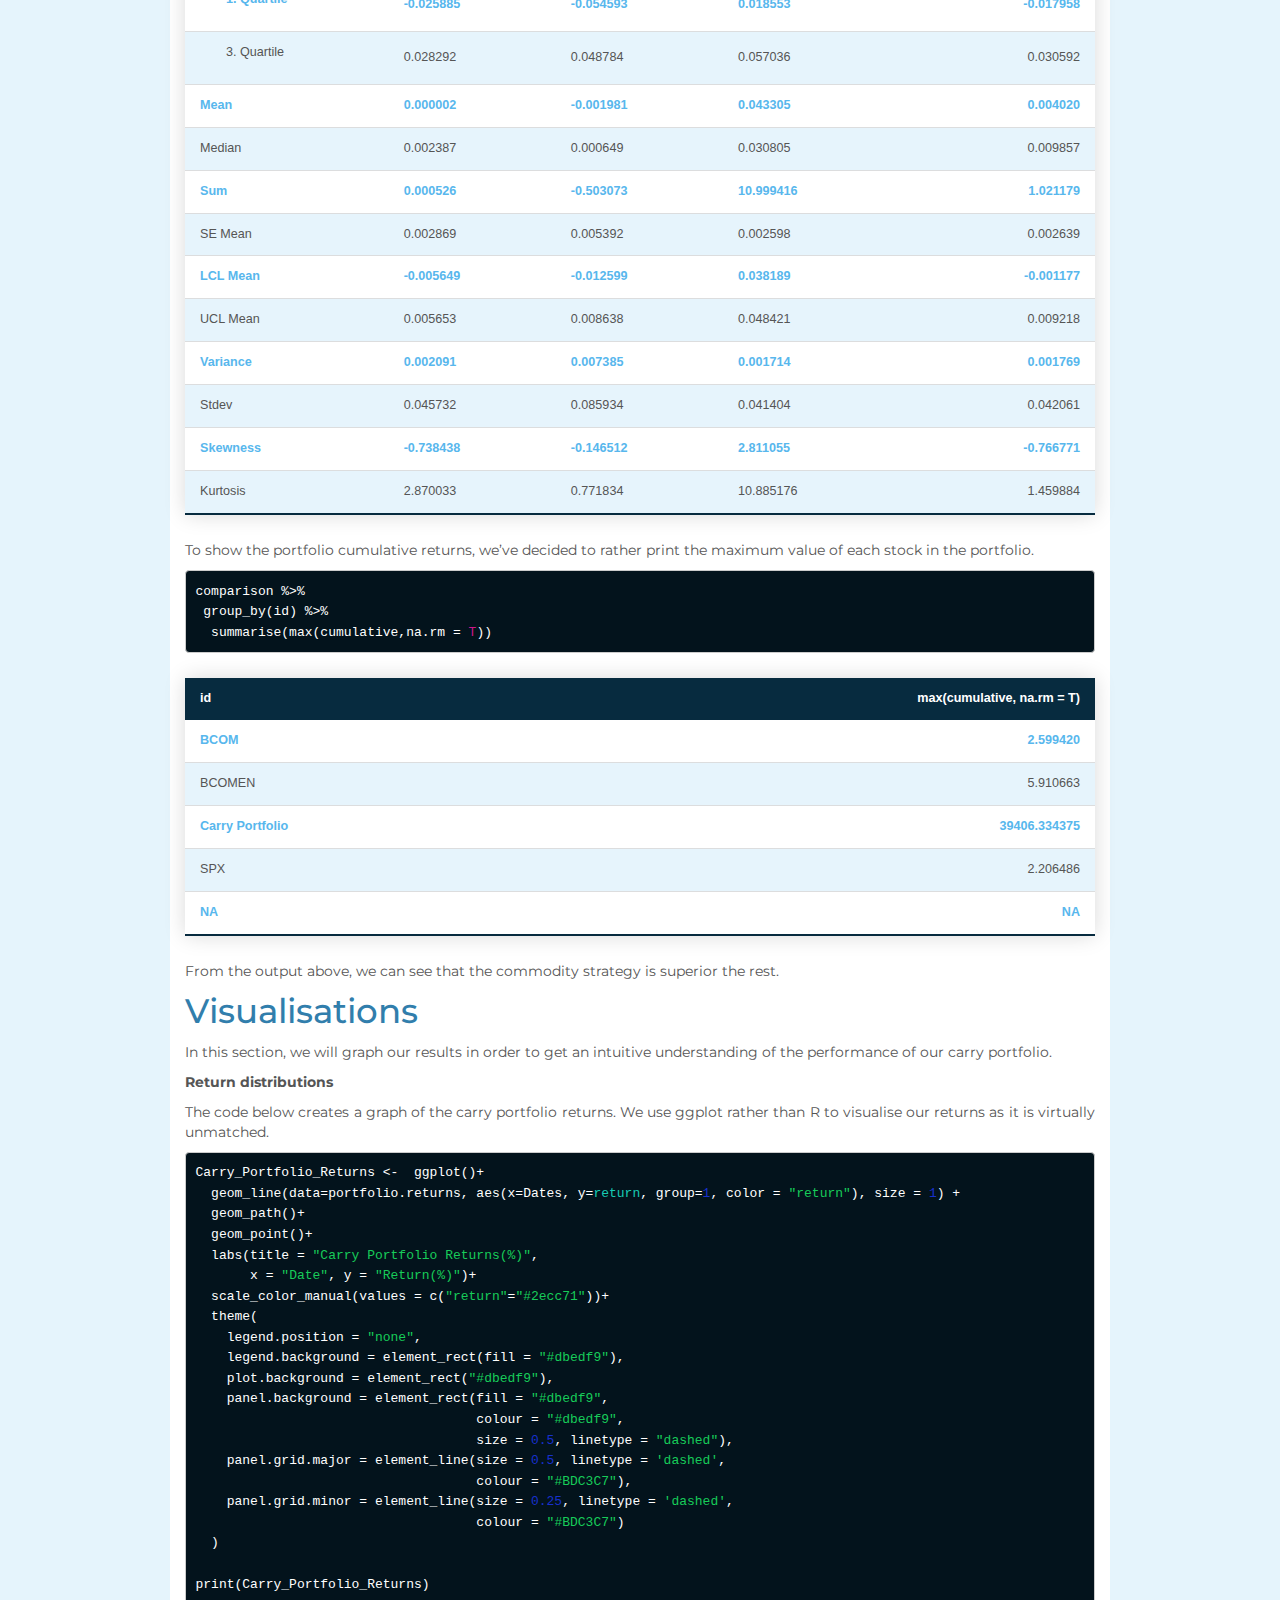
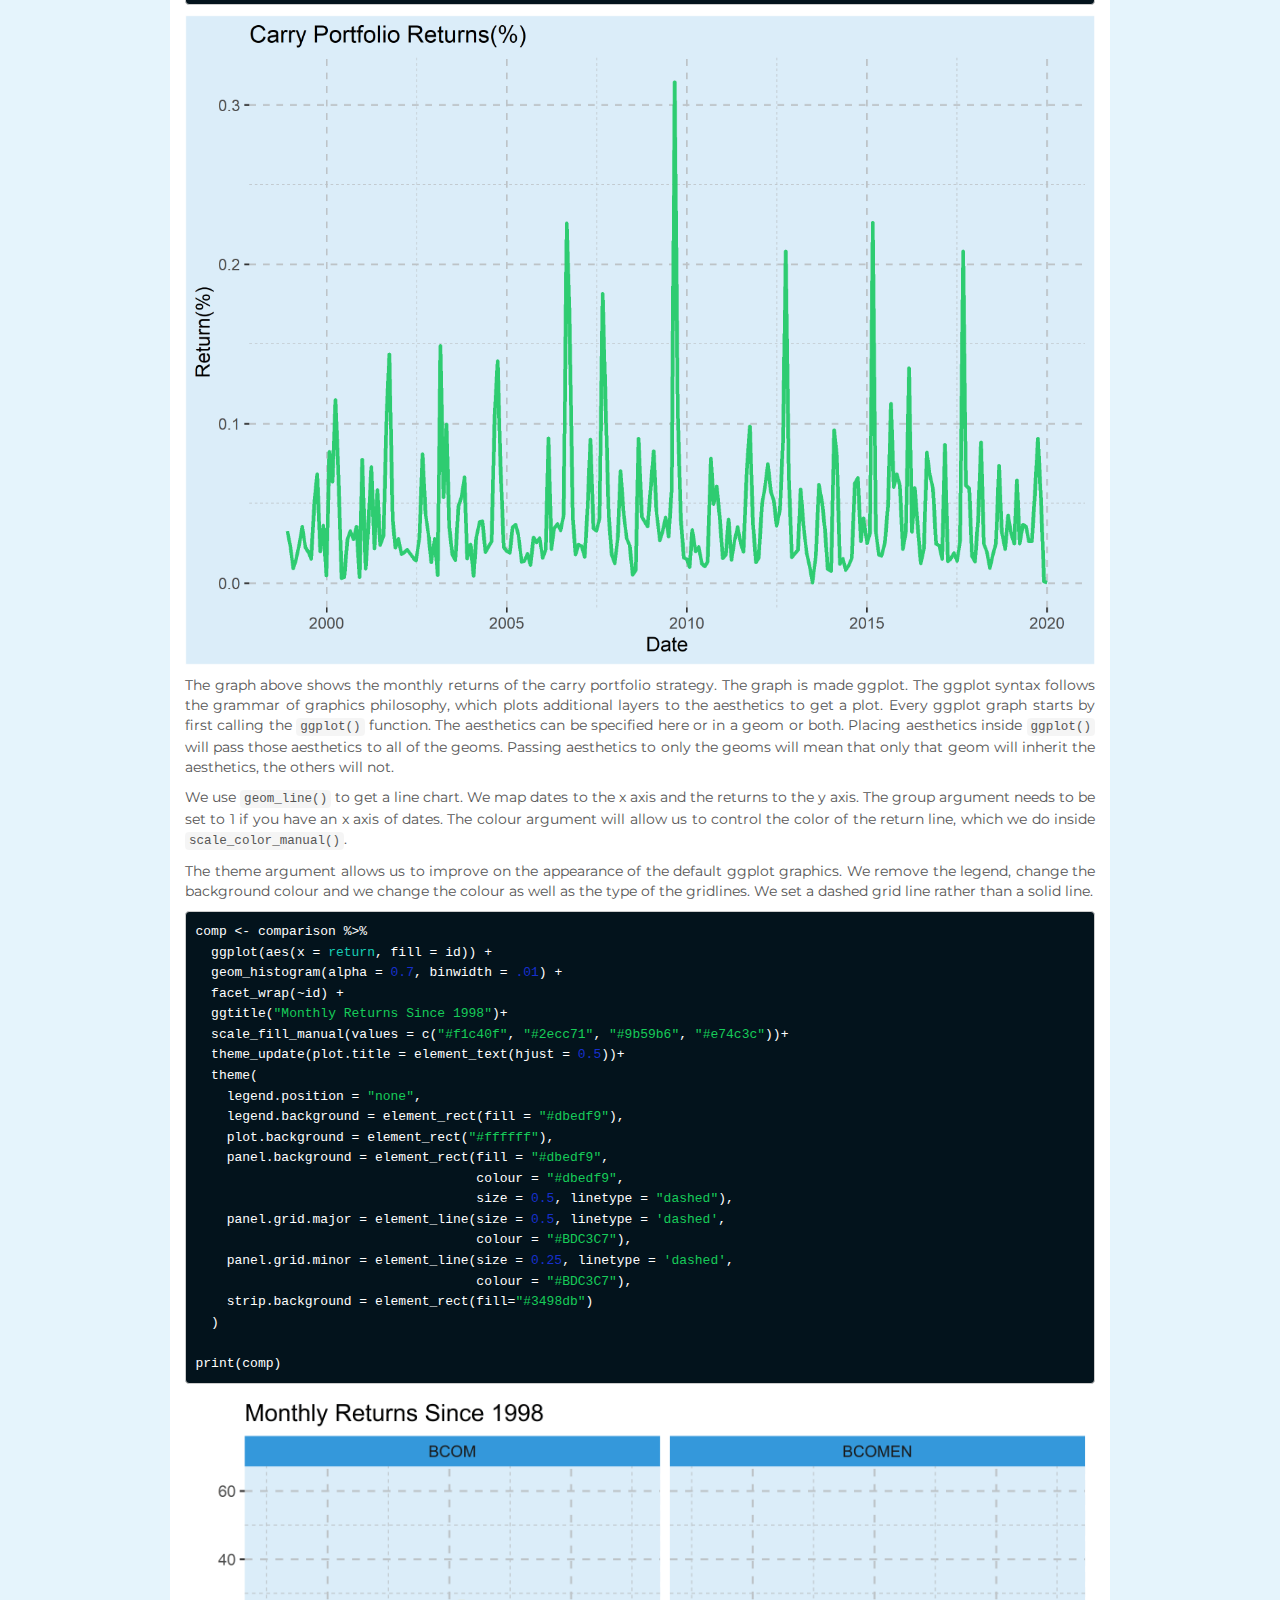
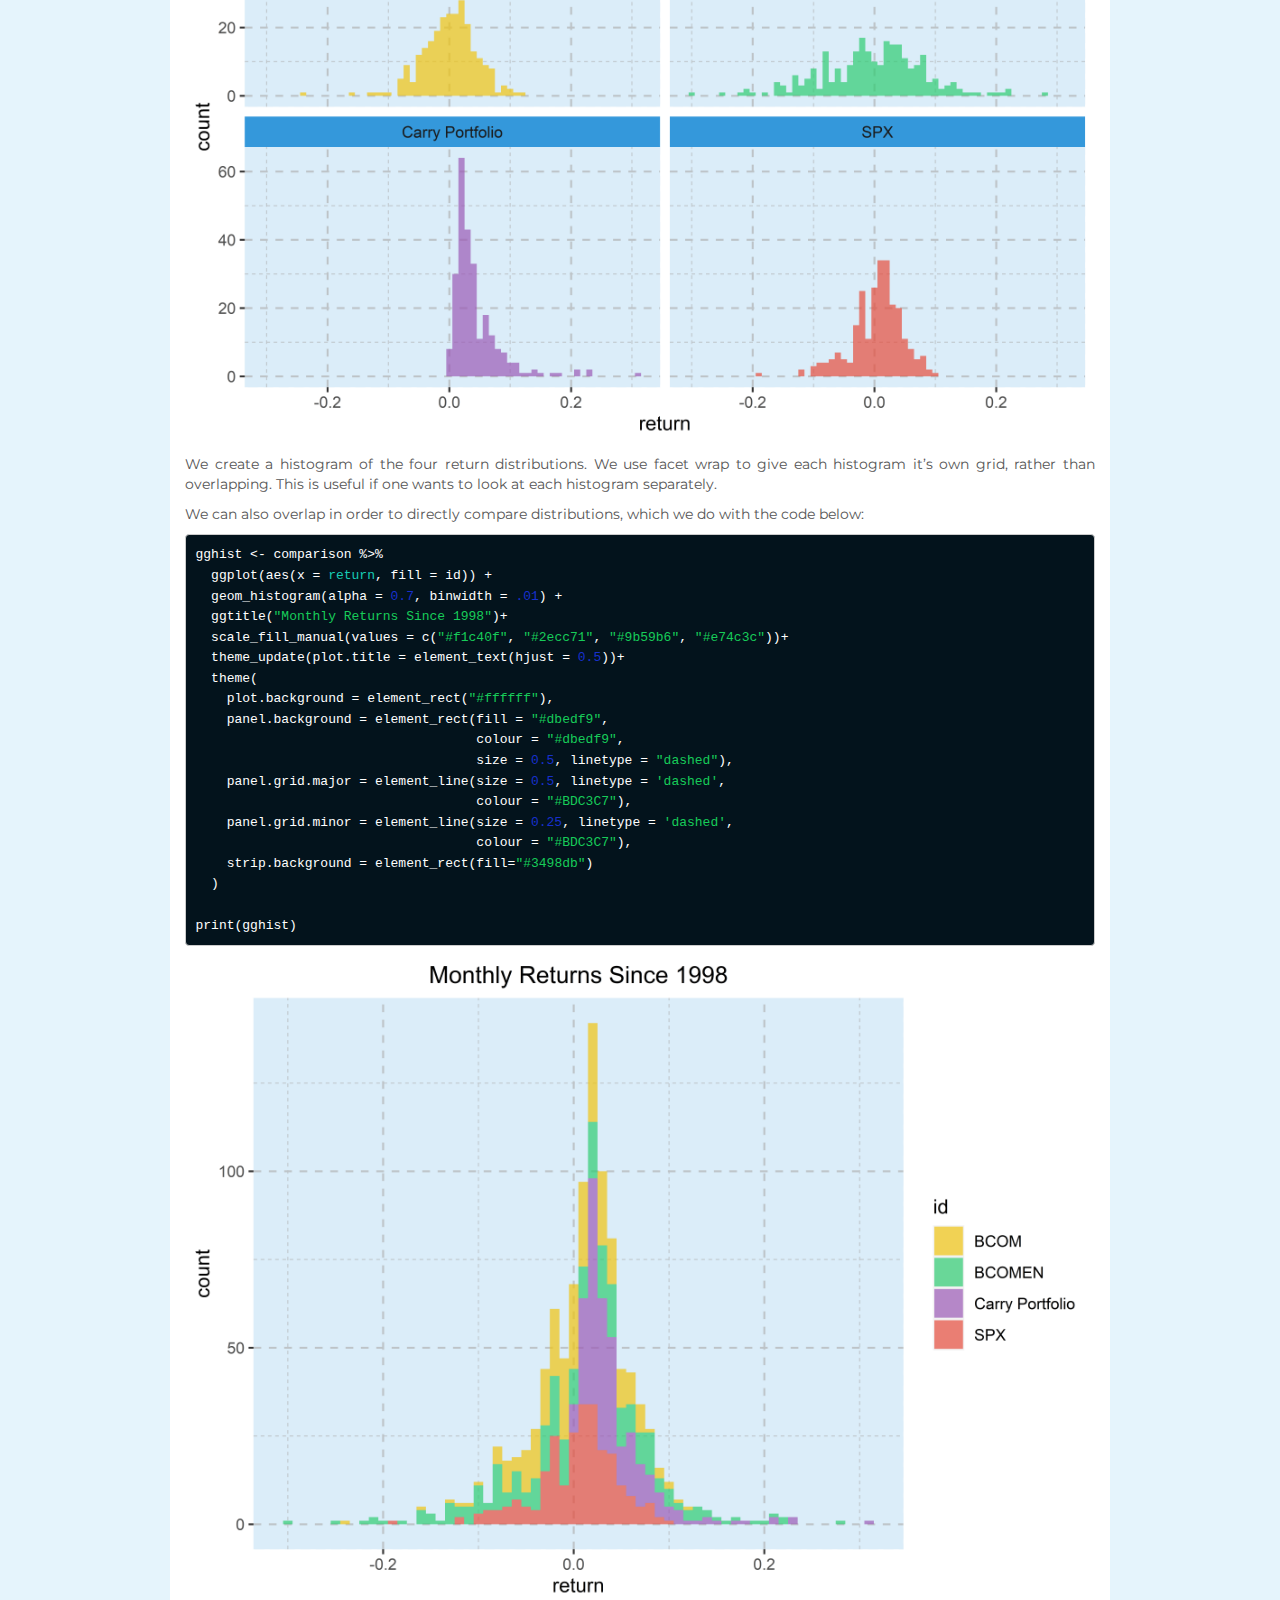
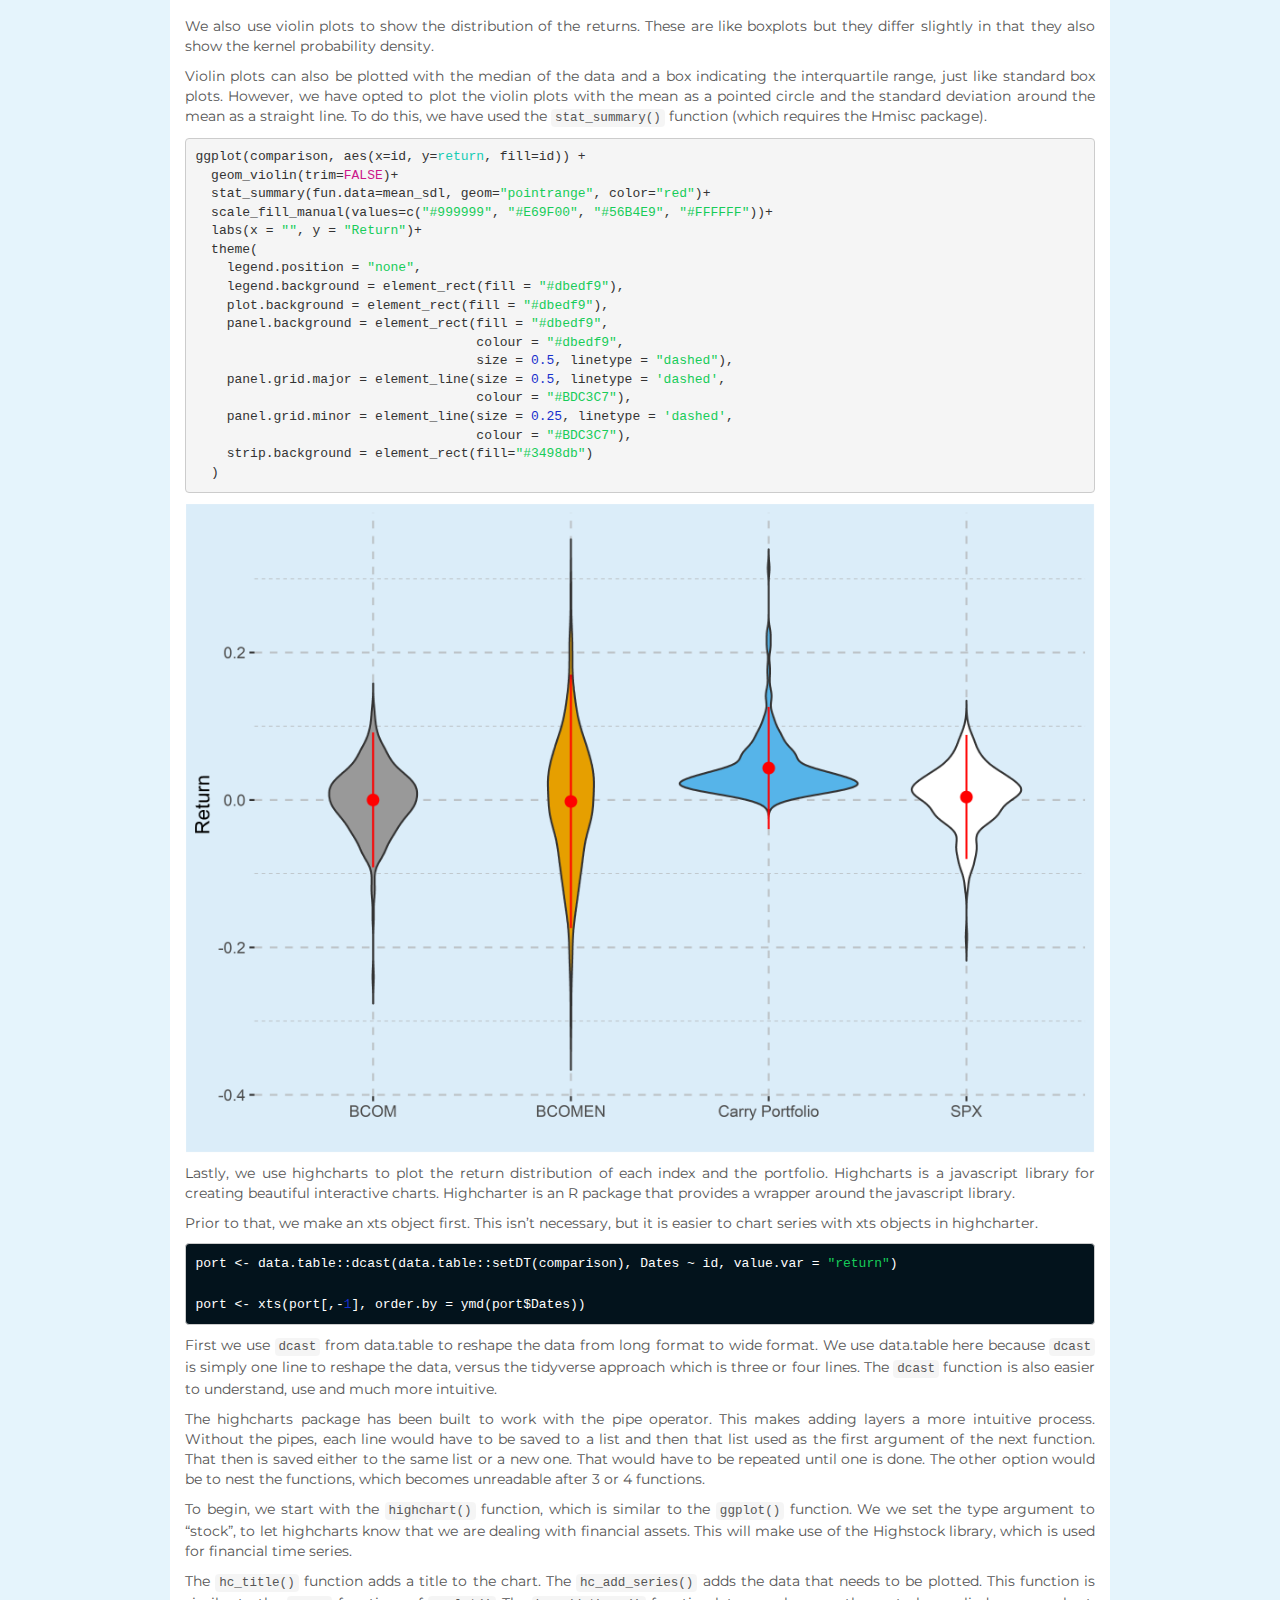
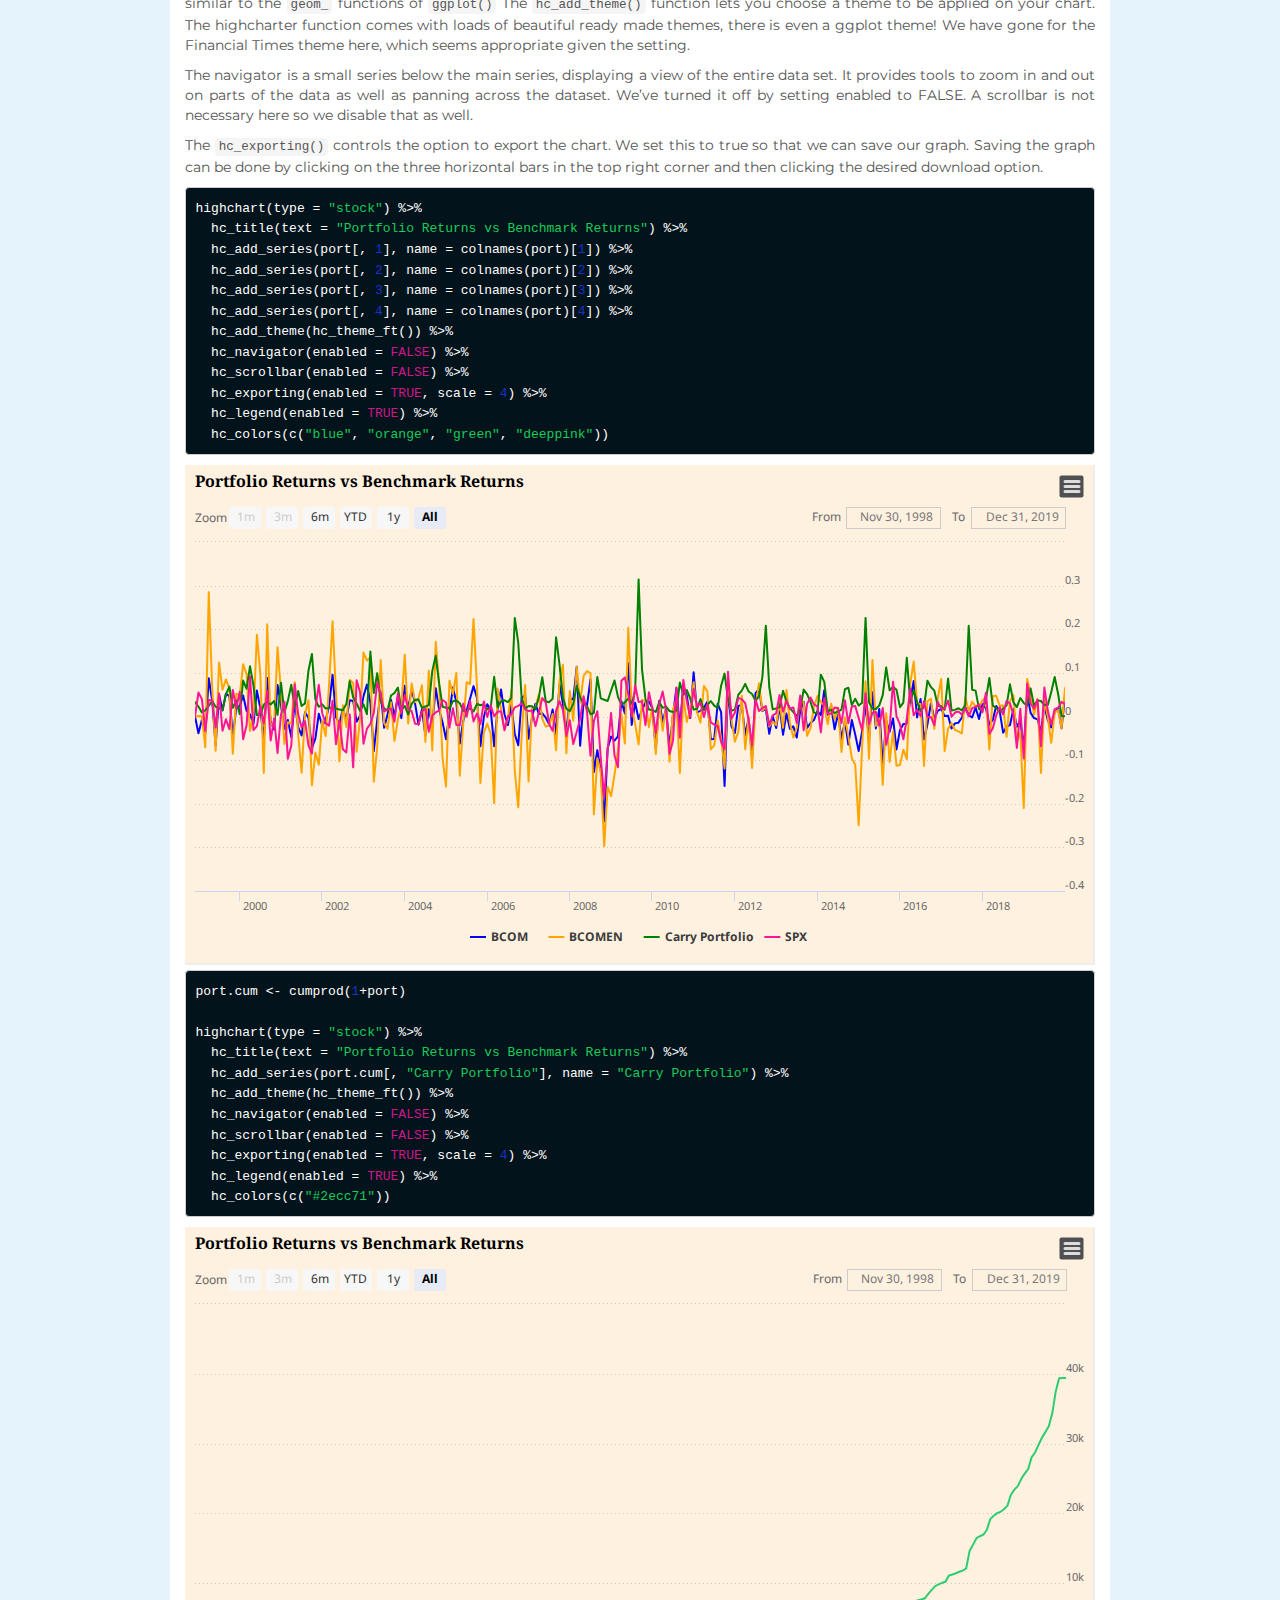
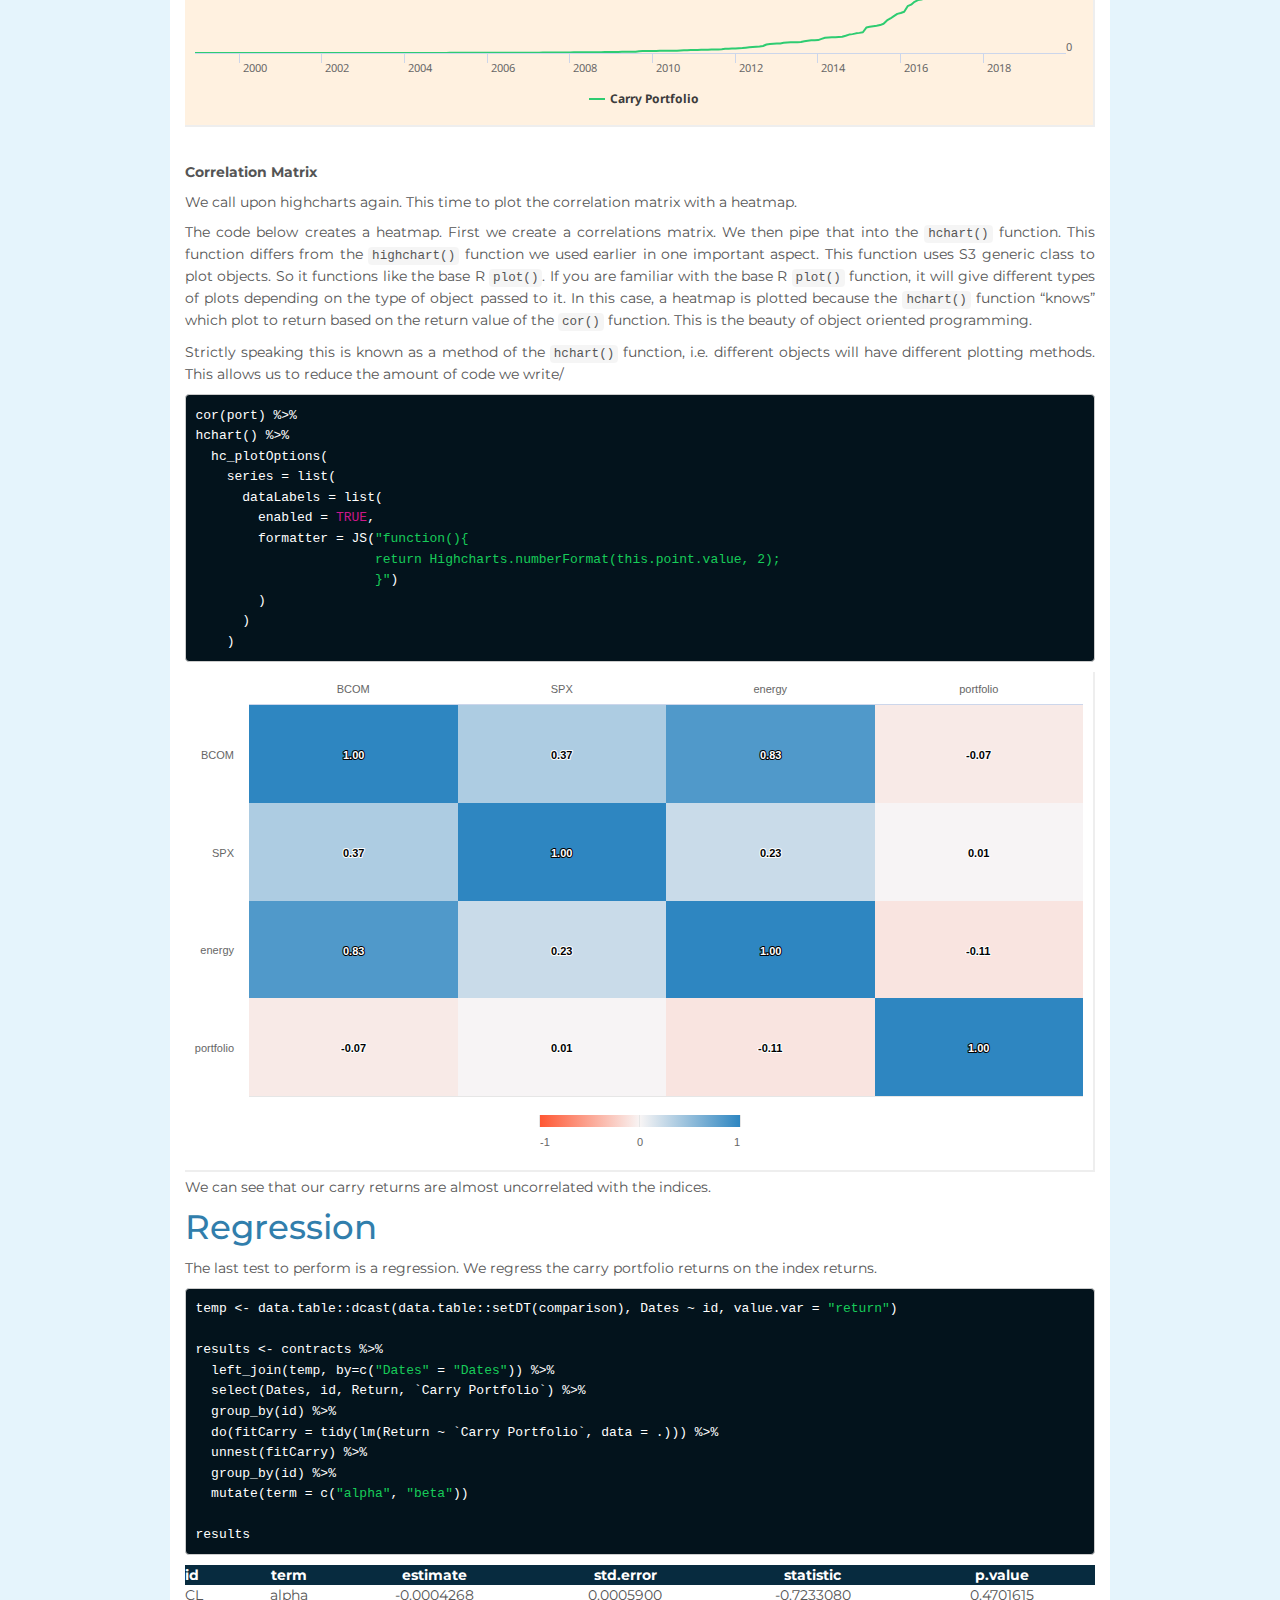
==== commit af492b08: "added regression and more graphs" ====
--- a/index.html
+++ b/index.html
@@ -361,7 +361,7 @@
 <h1>Packages</h1>
 <p>The code chunk below shows the list of packages that we used in our code. The packages contain pre-written code that stream lines data analysis and visualisation for us.</p>
 <p>We have organised this code to install packages that is not on the users system. This makes our work more reproducible.</p>
-<pre class="r watch-out"><code>pkgs &lt;- c(&quot;tseries&quot;, &quot;rmarkdown&quot;, &quot;tidyverse&quot;, &quot;ggthemes&quot;, &quot;dplyr&quot;, &quot;data.table&quot;, &quot;lubridate&quot;, &quot;fBasics&quot;, &quot;rio&quot;, &quot;highcharter&quot;, &quot;xts&quot;, &quot;Hmisc&quot;)
+<pre class="r watch-out"><code>pkgs &lt;- c(&quot;tseries&quot;, &quot;rmarkdown&quot;, &quot;tidyverse&quot;, &quot;ggthemes&quot;, &quot;dplyr&quot;, &quot;data.table&quot;, &quot;lubridate&quot;, &quot;fBasics&quot;, &quot;rio&quot;, &quot;highcharter&quot;, &quot;xts&quot;, &quot;Hmisc&quot;, &quot;broom&quot;)
 sapply(pkgs, function(x) if (!require(x, character.only =
                                       TRUE)) {
     install.packages(x, repos = &quot;https://cran.mirror.ac.za/&quot;)
@@ -1523,7 +1523,9 @@
 comparison &lt;- rbind(portfolio.returns, indices)
 comparison &lt;- comparison %&gt;%
   group_by(id) %&gt;%
-  mutate(cumulative = cumprod(1+return))</code></pre>
+  mutate(cumulative = cumprod(1+return)) %&gt;%
+  mutate(id = gsub(&quot;energy&quot;, &quot;BCOMEN&quot;, id)) %&gt;% 
+  mutate(id = gsub(&quot;portfolio&quot;, &quot;Carry Portfolio&quot;, id))</code></pre>
 <table class = 'table-extra'>
 <thead>
 <tr>
@@ -1550,7 +1552,7 @@
 0.0326980
 </td>
 <td style="text-align:left;">
-portfolio
+Carry Portfolio
 </td>
 <td style="text-align:right;">
 1.032698
@@ -1564,7 +1566,7 @@
 0.0227739
 </td>
 <td style="text-align:left;">
-portfolio
+Carry Portfolio
 </td>
 <td style="text-align:right;">
 1.056217
@@ -1578,7 +1580,7 @@
 0.0093482
 </td>
 <td style="text-align:left;">
-portfolio
+Carry Portfolio
 </td>
 <td style="text-align:right;">
 1.066090
@@ -1592,7 +1594,7 @@
 0.0144002
 </td>
 <td style="text-align:left;">
-portfolio
+Carry Portfolio
 </td>
 <td style="text-align:right;">
 1.081442
@@ -1606,7 +1608,7 @@
 0.0244335
 </td>
 <td style="text-align:left;">
-portfolio
+Carry Portfolio
 </td>
 <td style="text-align:right;">
 1.107866
@@ -1616,6 +1618,8 @@
 </table>
 <p>We use the <code>basicStats</code> function to compute summary statistics for the portfolio.</p>
 <pre class="r watch-out"><code>Descriptive_statistics &lt;- basicStats(portfolio.returns$return)
+port.stats &lt;- bind_rows(tapply(comparison$return, comparison$id, basicStats))
+rownames(port.stats) &lt;- rownames(Descriptive_statistics)
 print(Descriptive_statistics)</code></pre>
 <table class = 'table-stat'>
 <thead>
@@ -1623,7 +1627,16 @@
 <th style="text-align:left;">
 </th>
 <th style="text-align:right;">
-X..portfolio.returns.return
+BCOM
+</th>
+<th style="text-align:right;">
+BCOMEN
+</th>
+<th style="text-align:right;">
+Carry Portfolio
+</th>
+<th style="text-align:right;">
+SPX
 </th>
 </tr>
 </thead>
@@ -1635,6 +1648,15 @@
 <td style="text-align:right;">
 254.000000
 </td>
+<td style="text-align:right;">
+254.000000
+</td>
+<td style="text-align:right;">
+254.000000
+</td>
+<td style="text-align:right;">
+254.000000
+</td>
 </tr>
 <tr>
 <td style="text-align:left;">
@@ -1643,21 +1665,48 @@
 <td style="text-align:right;">
 0.000000
 </td>
+<td style="text-align:right;">
+0.000000
+</td>
+<td style="text-align:right;">
+0.000000
+</td>
+<td style="text-align:right;">
+0.000000
+</td>
 </tr>
 <tr>
 <td style="text-align:left;">
 Minimum
 </td>
 <td style="text-align:right;">
+-0.240037
+</td>
+<td style="text-align:right;">
+-0.297197
+</td>
+<td style="text-align:right;">
 0.000304
 </td>
+<td style="text-align:right;">
+-0.185636
+</td>
 </tr>
 <tr>
 <td style="text-align:left;">
 Maximum
 </td>
 <td style="text-align:right;">
+0.122113
+</td>
+<td style="text-align:right;">
+0.284577
+</td>
+<td style="text-align:right;">
 0.314261
+</td>
+<td style="text-align:right;">
+0.102307
 </td>
 </tr>
 <tr>
@@ -1666,7 +1715,16 @@
 <li>Quartile
 </td>
 <td style="text-align:right;">
+-0.025885
+</td>
+<td style="text-align:right;">
+-0.054593
+</td>
+<td style="text-align:right;">
 0.018553
+</td>
+<td style="text-align:right;">
+-0.017958
 </td>
 </tr>
 <tr>
@@ -1675,87 +1733,186 @@
 <li>Quartile
 </td>
 <td style="text-align:right;">
+0.028292
+</td>
+<td style="text-align:right;">
+0.048784
+</td>
+<td style="text-align:right;">
 0.057036
 </td>
+<td style="text-align:right;">
+0.030592
+</td>
 </tr>
 <tr>
 <td style="text-align:left;">
 Mean
 </td>
 <td style="text-align:right;">
+0.000002
+</td>
+<td style="text-align:right;">
+-0.001981
+</td>
+<td style="text-align:right;">
 0.043305
 </td>
+<td style="text-align:right;">
+0.004020
+</td>
 </tr>
 <tr>
 <td style="text-align:left;">
 Median
 </td>
 <td style="text-align:right;">
+0.002387
+</td>
+<td style="text-align:right;">
+0.000649
+</td>
+<td style="text-align:right;">
 0.030805
 </td>
+<td style="text-align:right;">
+0.009857
+</td>
 </tr>
 <tr>
 <td style="text-align:left;">
 Sum
 </td>
 <td style="text-align:right;">
+0.000526
+</td>
+<td style="text-align:right;">
+-0.503073
+</td>
+<td style="text-align:right;">
 10.999416
 </td>
+<td style="text-align:right;">
+1.021179
+</td>
 </tr>
 <tr>
 <td style="text-align:left;">
 SE Mean
 </td>
 <td style="text-align:right;">
+0.002869
+</td>
+<td style="text-align:right;">
+0.005392
+</td>
+<td style="text-align:right;">
 0.002598
 </td>
+<td style="text-align:right;">
+0.002639
+</td>
 </tr>
 <tr>
 <td style="text-align:left;">
 LCL Mean
 </td>
 <td style="text-align:right;">
+-0.005649
+</td>
+<td style="text-align:right;">
+-0.012599
+</td>
+<td style="text-align:right;">
 0.038189
 </td>
+<td style="text-align:right;">
+-0.001177
+</td>
 </tr>
 <tr>
 <td style="text-align:left;">
 UCL Mean
 </td>
 <td style="text-align:right;">
+0.005653
+</td>
+<td style="text-align:right;">
+0.008638
+</td>
+<td style="text-align:right;">
 0.048421
 </td>
+<td style="text-align:right;">
+0.009218
+</td>
 </tr>
 <tr>
 <td style="text-align:left;">
 Variance
 </td>
 <td style="text-align:right;">
+0.002091
+</td>
+<td style="text-align:right;">
+0.007385
+</td>
+<td style="text-align:right;">
 0.001714
 </td>
+<td style="text-align:right;">
+0.001769
+</td>
 </tr>
 <tr>
 <td style="text-align:left;">
 Stdev
 </td>
 <td style="text-align:right;">
+0.045732
+</td>
+<td style="text-align:right;">
+0.085934
+</td>
+<td style="text-align:right;">
 0.041404
 </td>
+<td style="text-align:right;">
+0.042061
+</td>
 </tr>
 <tr>
 <td style="text-align:left;">
 Skewness
 </td>
 <td style="text-align:right;">
+-0.738438
+</td>
+<td style="text-align:right;">
+-0.146512
+</td>
+<td style="text-align:right;">
 2.811055
 </td>
+<td style="text-align:right;">
+-0.766771
+</td>
 </tr>
 <tr>
 <td style="text-align:left;">
 Kurtosis
 </td>
 <td style="text-align:right;">
+2.870033
+</td>
+<td style="text-align:right;">
+0.771834
+</td>
+<td style="text-align:right;">
 10.885176
+</td>
+<td style="text-align:right;">
+1.459884
 </td>
 </tr>
 </tbody>
@@ -1788,7 +1945,7 @@
 </tr>
 <tr>
 <td style="text-align:left;">
-energy
+BCOMEN
 </td>
 <td style="text-align:right;">
 5.910663
@@ -1796,7 +1953,7 @@
 </tr>
 <tr>
 <td style="text-align:left;">
-portfolio
+Carry Portfolio
 </td>
 <td style="text-align:right;">
 39406.334375
@@ -1884,8 +2041,6 @@
   scale_fill_manual(values = c(&quot;#f1c40f&quot;, &quot;#2ecc71&quot;, &quot;#9b59b6&quot;, &quot;#e74c3c&quot;))+
   theme_update(plot.title = element_text(hjust = 0.5))+
   theme(
-    legend.position = &quot;none&quot;,
-    legend.background = element_rect(fill = &quot;#dbedf9&quot;),
     plot.background = element_rect(&quot;#ffffff&quot;),
     panel.background = element_rect(fill = &quot;#dbedf9&quot;,
                                     colour = &quot;#dbedf9&quot;,
@@ -1931,19 +2086,32 @@
 <p>The <code>hc_title()</code> function adds a title to the chart. The <code>hc_add_series()</code> adds the data that needs to be plotted. This function is similar to the <code>geom_</code> functions of <code>ggplot()</code> The <code>hc_add_theme()</code> function lets you choose a theme to be applied on your chart. The highcharter function comes with loads of beautiful ready made themes, there is even a ggplot theme! We have gone for the Financial Times theme here, which seems appropriate given the setting.</p>
 <p>The navigator is a small series below the main series, displaying a view of the entire data set. It provides tools to zoom in and out on parts of the data as well as panning across the dataset. We’ve turned it off by setting enabled to FALSE. A scrollbar is not necessary here so we disable that as well.</p>
 <p>The <code>hc_exporting()</code> controls the option to export the chart. We set this to true so that we can save our graph. Saving the graph can be done by clicking on the three horizontal bars in the top right corner and then clicking the desired download option.</p>
-<p>Lastly, the <code>hc</code></p>
 <pre class="r watch-out"><code>highchart(type = &quot;stock&quot;) %&gt;%
-  hc_title(text = &quot;Monthly Log Returns&quot;) %&gt;%
-  hc_add_series(port[, 1], name = &quot;BCOM&quot;) %&gt;%
-  hc_add_series(port[, 2], name = &quot;SPX&quot;) %&gt;%
-  hc_add_series(port[, 3], name = &quot;energy&quot;) %&gt;%
-  hc_add_series(port[, 4], name = &quot;portfolio&quot;) %&gt;%
+  hc_title(text = &quot;Portfolio Returns vs Benchmark Returns&quot;) %&gt;%
+  hc_add_series(port[, 1], name = colnames(port)[1]) %&gt;%
+  hc_add_series(port[, 2], name = colnames(port)[2]) %&gt;%
+  hc_add_series(port[, 3], name = colnames(port)[3]) %&gt;%
+  hc_add_series(port[, 4], name = colnames(port)[4]) %&gt;%
   hc_add_theme(hc_theme_ft()) %&gt;%
   hc_navigator(enabled = FALSE) %&gt;%
   hc_scrollbar(enabled = FALSE) %&gt;%
   hc_exporting(enabled = TRUE, scale = 4) %&gt;%
-  hc_legend(enabled = TRUE)</code></pre>
-<iframe src="highchart.html" width="910px" height="500px">
+  hc_legend(enabled = TRUE) %&gt;%
+  hc_colors(c(&quot;blue&quot;, &quot;orange&quot;, &quot;green&quot;, &quot;deeppink&quot;))</code></pre>
+<iframe src="highchart.html" width="672" height="500px">
+</iframe>
+<pre class="r watch-out"><code>port.cum &lt;- cumprod(1+port)
+
+highchart(type = &quot;stock&quot;) %&gt;%
+  hc_title(text = &quot;Portfolio Returns vs Benchmark Returns&quot;) %&gt;%
+  hc_add_series(port.cum[, &quot;Carry Portfolio&quot;], name = &quot;Carry Portfolio&quot;) %&gt;%
+  hc_add_theme(hc_theme_ft()) %&gt;%
+  hc_navigator(enabled = FALSE) %&gt;%
+  hc_scrollbar(enabled = FALSE) %&gt;%
+  hc_exporting(enabled = TRUE, scale = 4) %&gt;%
+  hc_legend(enabled = TRUE) %&gt;%
+  hc_colors(c(&quot;#2ecc71&quot;))</code></pre>
+<iframe src="cumulative.html" width="672" height="500px">
 </iframe>
 <p></br></p>
 <p><strong>Correlation Matrix</strong></p>
@@ -1962,9 +2130,291 @@
         )
       )
     )</code></pre>
-<iframe src="correlations.html" width="910px" height="500px">
+<iframe src="correlations.html" width="672" height="500px">
 </iframe>
 <p>We can see that our carry returns are almost uncorrelated with the indices.</p>
+</div>
+<div id="regression" class="section level1">
+<h1>Regression</h1>
+<p>The last test to perform is a regression. We regress the carry portfolio returns on the index returns.</p>
+<pre class="r watch-out"><code>temp &lt;- data.table::dcast(data.table::setDT(comparison), Dates ~ id, value.var = &quot;return&quot;)
+
+results &lt;- contracts %&gt;%
+  left_join(temp, by=c(&quot;Dates&quot; = &quot;Dates&quot;)) %&gt;%
+  select(Dates, id, Return, `Carry Portfolio`) %&gt;% 
+  group_by(id) %&gt;%
+  do(fitCarry = tidy(lm(Return ~ `Carry Portfolio`, data = .))) %&gt;% 
+  unnest(fitCarry) %&gt;%
+  group_by(id) %&gt;%
+  mutate(term = c(&quot;alpha&quot;, &quot;beta&quot;))
+
+results</code></pre>
+<table class = 'table-extra'>
+<thead>
+<tr>
+<th style="text-align:left;">
+id
+</th>
+<th style="text-align:left;">
+term
+</th>
+<th style="text-align:right;">
+estimate
+</th>
+<th style="text-align:right;">
+std.error
+</th>
+<th style="text-align:right;">
+statistic
+</th>
+<th style="text-align:right;">
+p.value
+</th>
+</tr>
+</thead>
+<tbody>
+<tr>
+<td style="text-align:left;">
+CL
+</td>
+<td style="text-align:left;">
+alpha
+</td>
+<td style="text-align:right;">
+-0.0004268
+</td>
+<td style="text-align:right;">
+0.0005900
+</td>
+<td style="text-align:right;">
+-0.7233080
+</td>
+<td style="text-align:right;">
+0.4701615
+</td>
+</tr>
+<tr>
+<td style="text-align:left;">
+CL
+</td>
+<td style="text-align:left;">
+beta
+</td>
+<td style="text-align:right;">
+-0.0084179
+</td>
+<td style="text-align:right;">
+0.0098577
+</td>
+<td style="text-align:right;">
+-0.8539384
+</td>
+<td style="text-align:right;">
+0.3939501
+</td>
+</tr>
+<tr>
+<td style="text-align:left;">
+CO
+</td>
+<td style="text-align:left;">
+alpha
+</td>
+<td style="text-align:right;">
+0.0007665
+</td>
+<td style="text-align:right;">
+0.0004784
+</td>
+<td style="text-align:right;">
+1.6023068
+</td>
+<td style="text-align:right;">
+0.1103405
+</td>
+</tr>
+<tr>
+<td style="text-align:left;">
+CO
+</td>
+<td style="text-align:left;">
+beta
+</td>
+<td style="text-align:right;">
+0.0008336
+</td>
+<td style="text-align:right;">
+0.0079920
+</td>
+<td style="text-align:right;">
+0.1043017
+</td>
+<td style="text-align:right;">
+0.9170129
+</td>
+</tr>
+<tr>
+<td style="text-align:left;">
+HO
+</td>
+<td style="text-align:left;">
+alpha
+</td>
+<td style="text-align:right;">
+-0.0039090
+</td>
+<td style="text-align:right;">
+0.0013360
+</td>
+<td style="text-align:right;">
+-2.9258932
+</td>
+<td style="text-align:right;">
+0.0037481
+</td>
+</tr>
+<tr>
+<td style="text-align:left;">
+HO
+</td>
+<td style="text-align:left;">
+beta
+</td>
+<td style="text-align:right;">
+0.1255677
+</td>
+<td style="text-align:right;">
+0.0223199
+</td>
+<td style="text-align:right;">
+5.6258307
+</td>
+<td style="text-align:right;">
+0.0000000
+</td>
+</tr>
+<tr>
+<td style="text-align:left;">
+NG
+</td>
+<td style="text-align:left;">
+alpha
+</td>
+<td style="text-align:right;">
+0.0067214
+</td>
+<td style="text-align:right;">
+0.0023119
+</td>
+<td style="text-align:right;">
+2.9072711
+</td>
+<td style="text-align:right;">
+0.0039708
+</td>
+</tr>
+<tr>
+<td style="text-align:left;">
+NG
+</td>
+<td style="text-align:left;">
+beta
+</td>
+<td style="text-align:right;">
+-0.4864811
+</td>
+<td style="text-align:right;">
+0.0386243
+</td>
+<td style="text-align:right;">
+-12.5952142
+</td>
+<td style="text-align:right;">
+0.0000000
+</td>
+</tr>
+<tr>
+<td style="text-align:left;">
+QS
+</td>
+<td style="text-align:left;">
+alpha
+</td>
+<td style="text-align:right;">
+0.0000981
+</td>
+<td style="text-align:right;">
+0.0004274
+</td>
+<td style="text-align:right;">
+0.2294766
+</td>
+<td style="text-align:right;">
+0.8186847
+</td>
+</tr>
+<tr>
+<td style="text-align:left;">
+QS
+</td>
+<td style="text-align:left;">
+beta
+</td>
+<td style="text-align:right;">
+0.0167085
+</td>
+<td style="text-align:right;">
+0.0071412
+</td>
+<td style="text-align:right;">
+2.3397304
+</td>
+<td style="text-align:right;">
+0.0200790
+</td>
+</tr>
+<tr>
+<td style="text-align:left;">
+XB
+</td>
+<td style="text-align:left;">
+alpha
+</td>
+<td style="text-align:right;">
+-0.0023084
+</td>
+<td style="text-align:right;">
+0.0033307
+</td>
+<td style="text-align:right;">
+-0.6930574
+</td>
+<td style="text-align:right;">
+0.4892305
+</td>
+</tr>
+<tr>
+<td style="text-align:left;">
+XB
+</td>
+<td style="text-align:left;">
+beta
+</td>
+<td style="text-align:right;">
+0.1989486
+</td>
+<td style="text-align:right;">
+0.0518392
+</td>
+<td style="text-align:right;">
+3.8378028
+</td>
+<td style="text-align:right;">
+0.0001755
+</td>
+</tr>
+</tbody>
+</table>
 <p>This concludes our research tests. We hope you found it informative and interesting.</p>
 </div>
 
--- a/standard.css
+++ b/standard.css
@@ -116,4 +116,5 @@
   border-color: none;
   border-top: none;
   border-left: none;
+  width:100%;
 }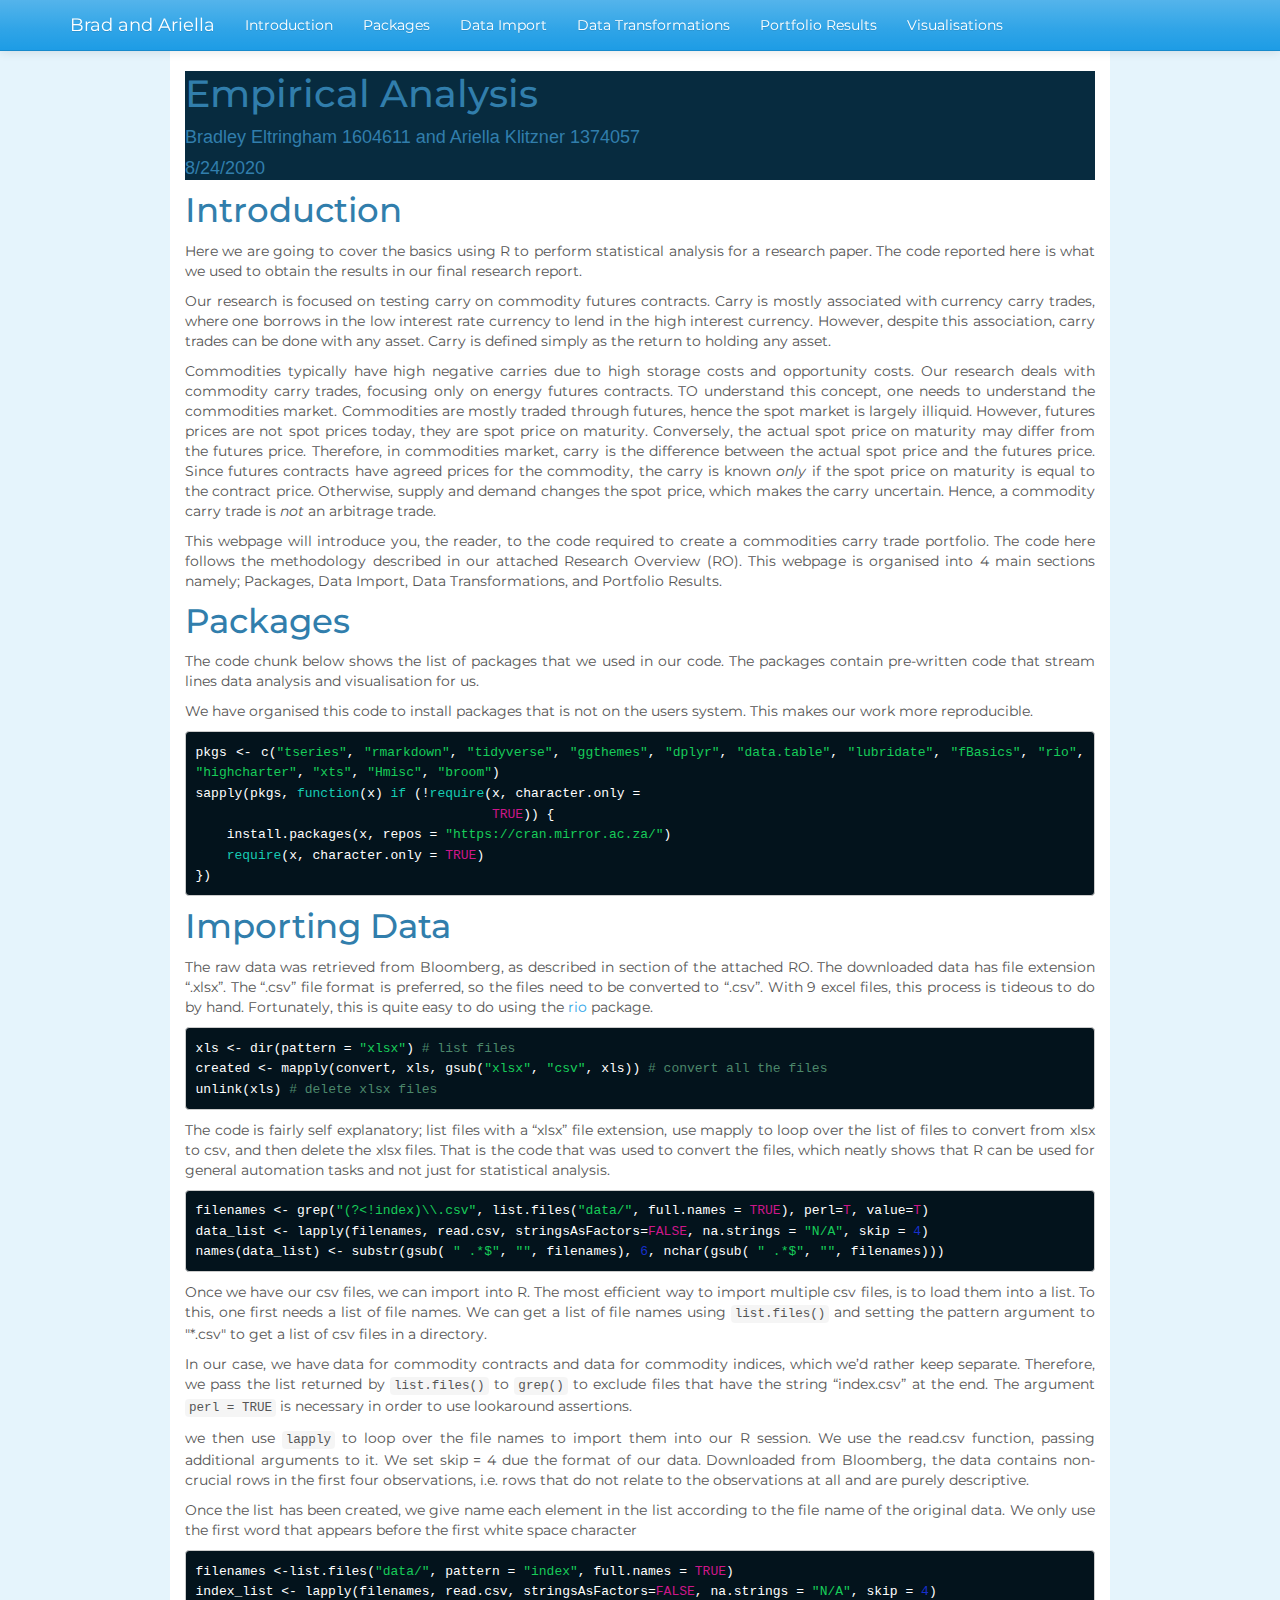
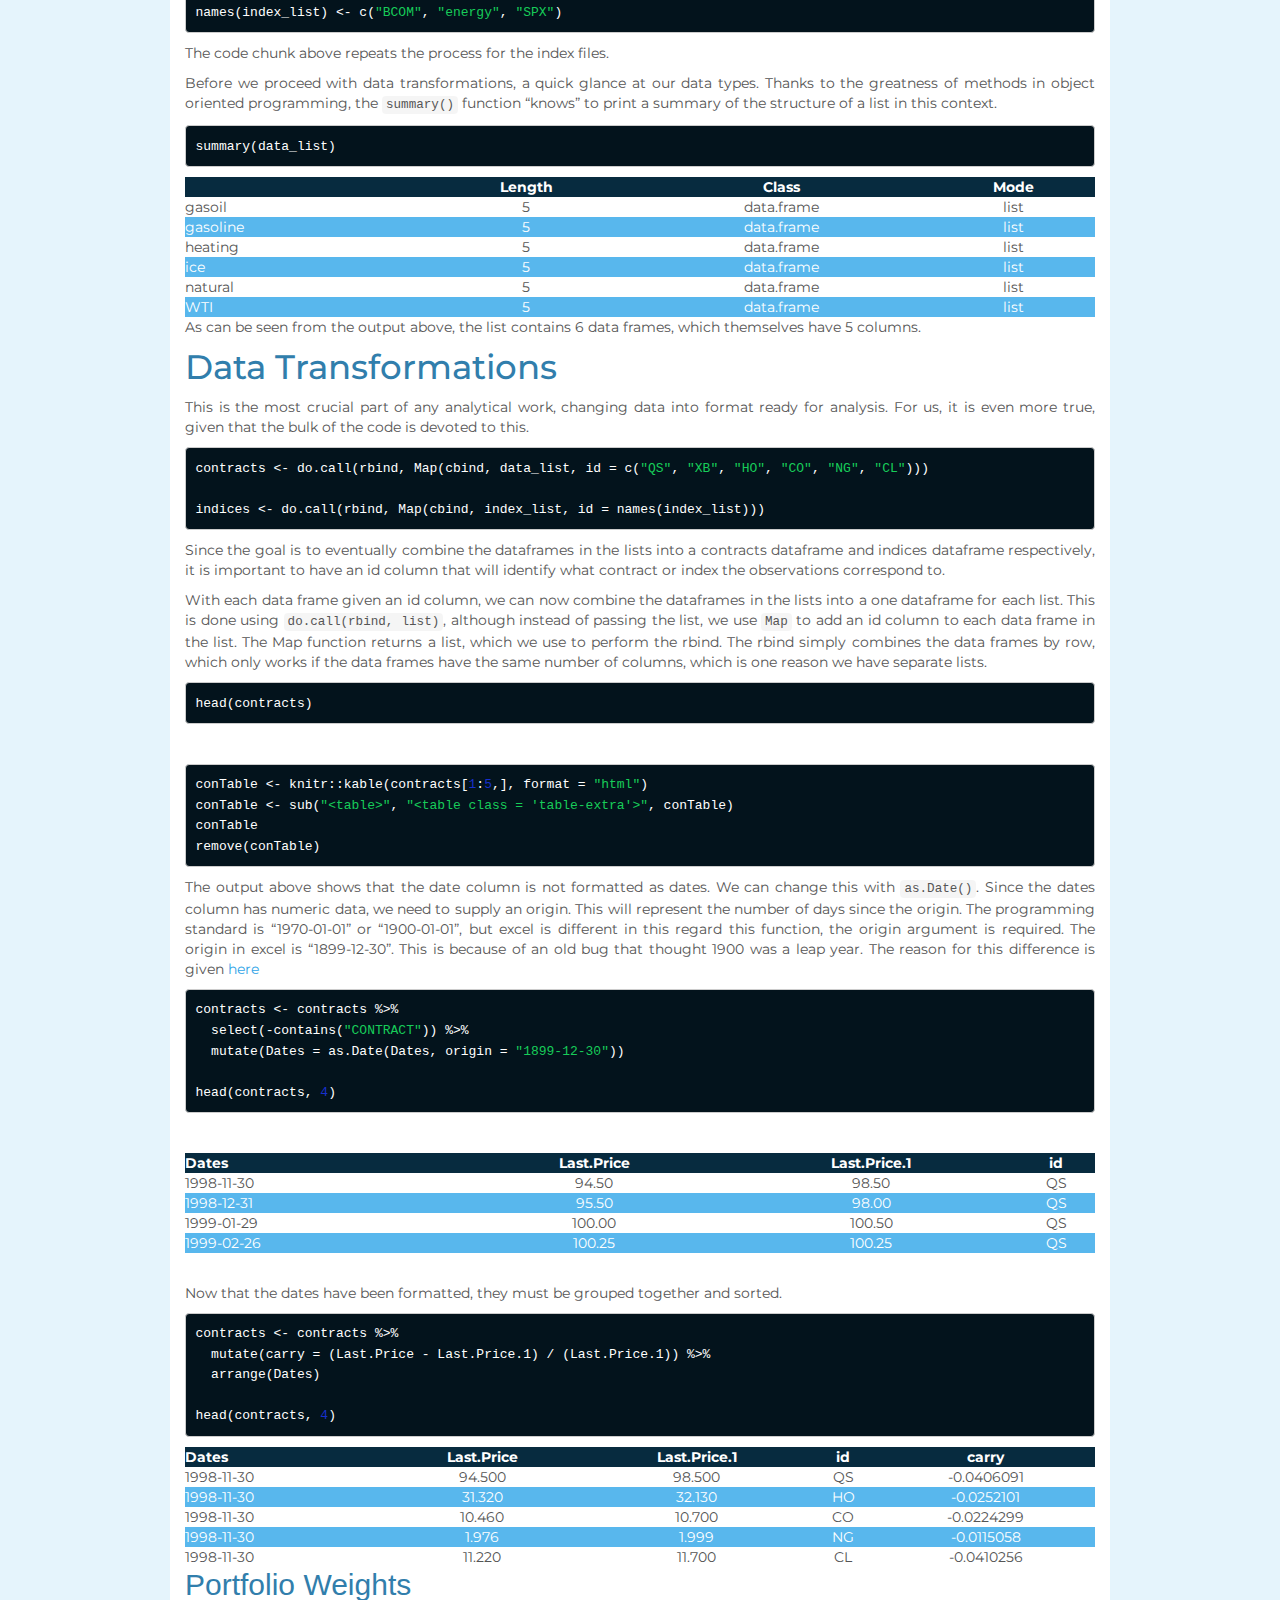
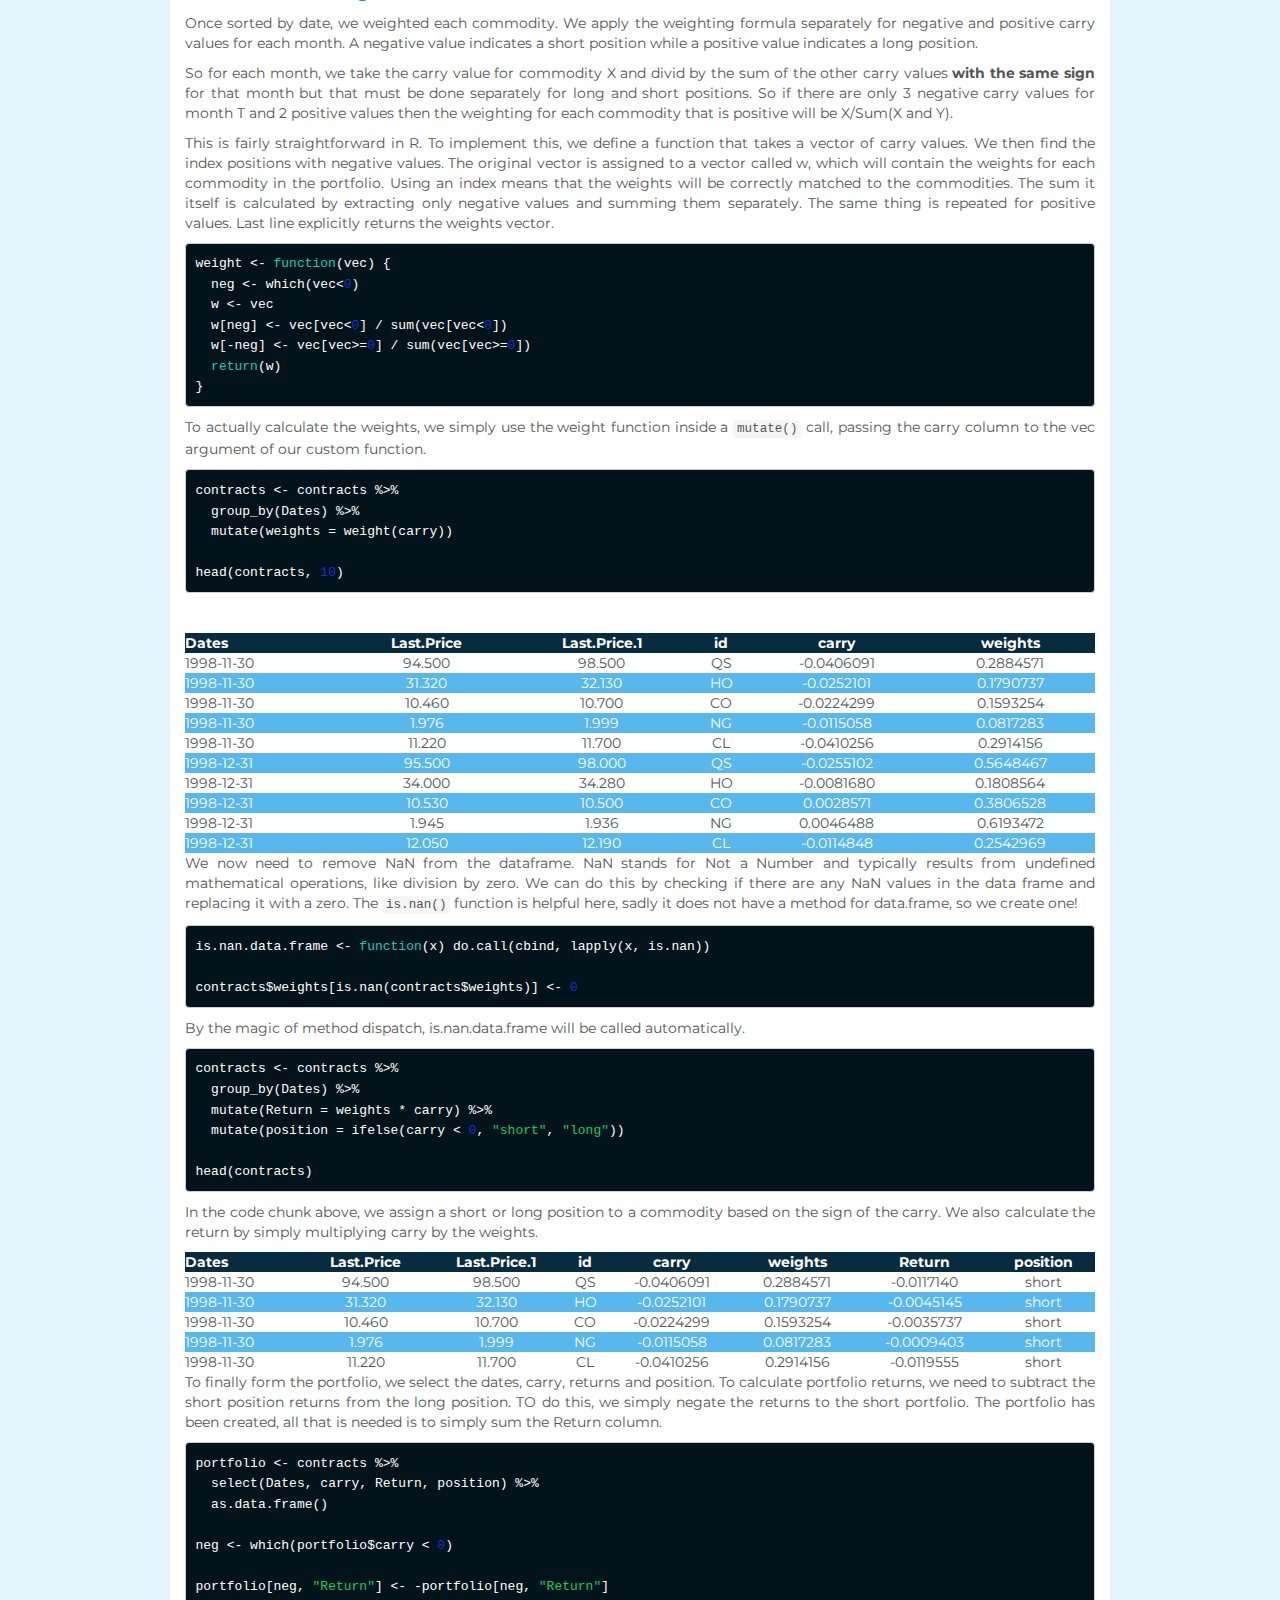
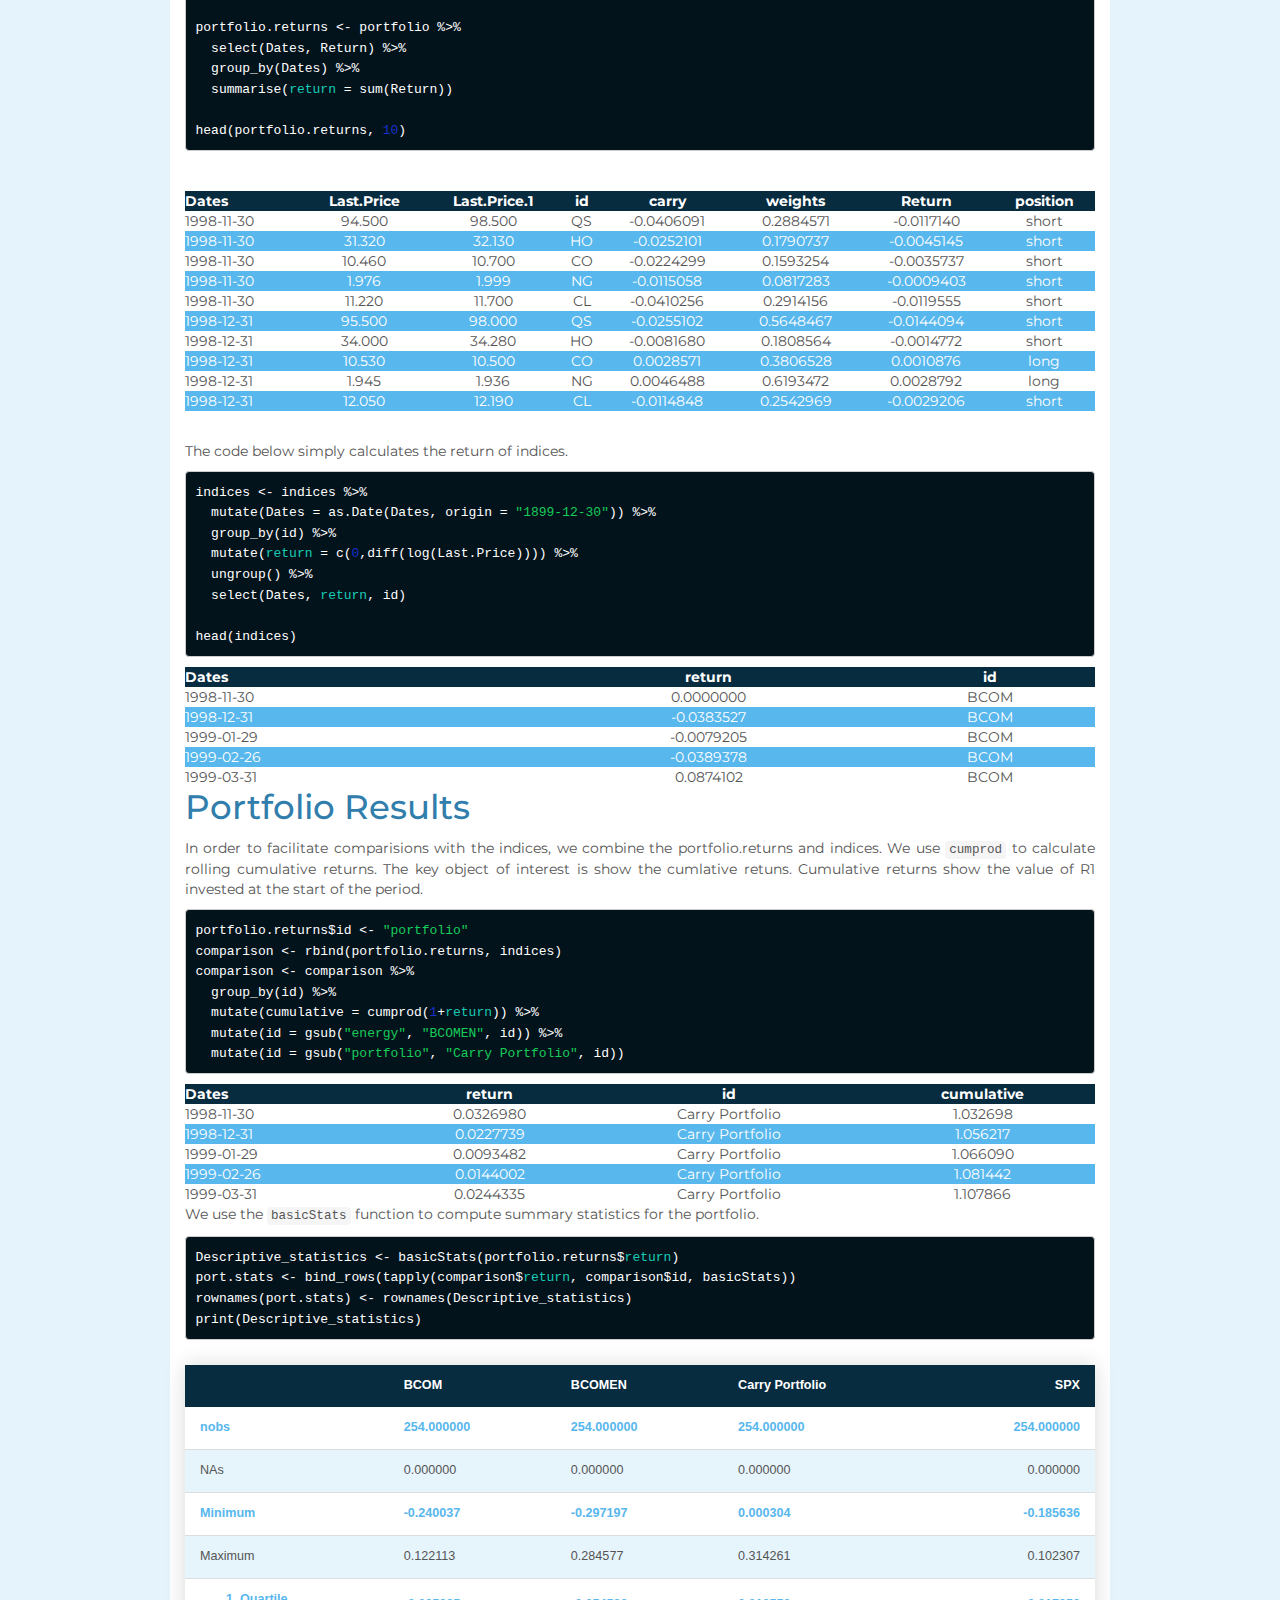
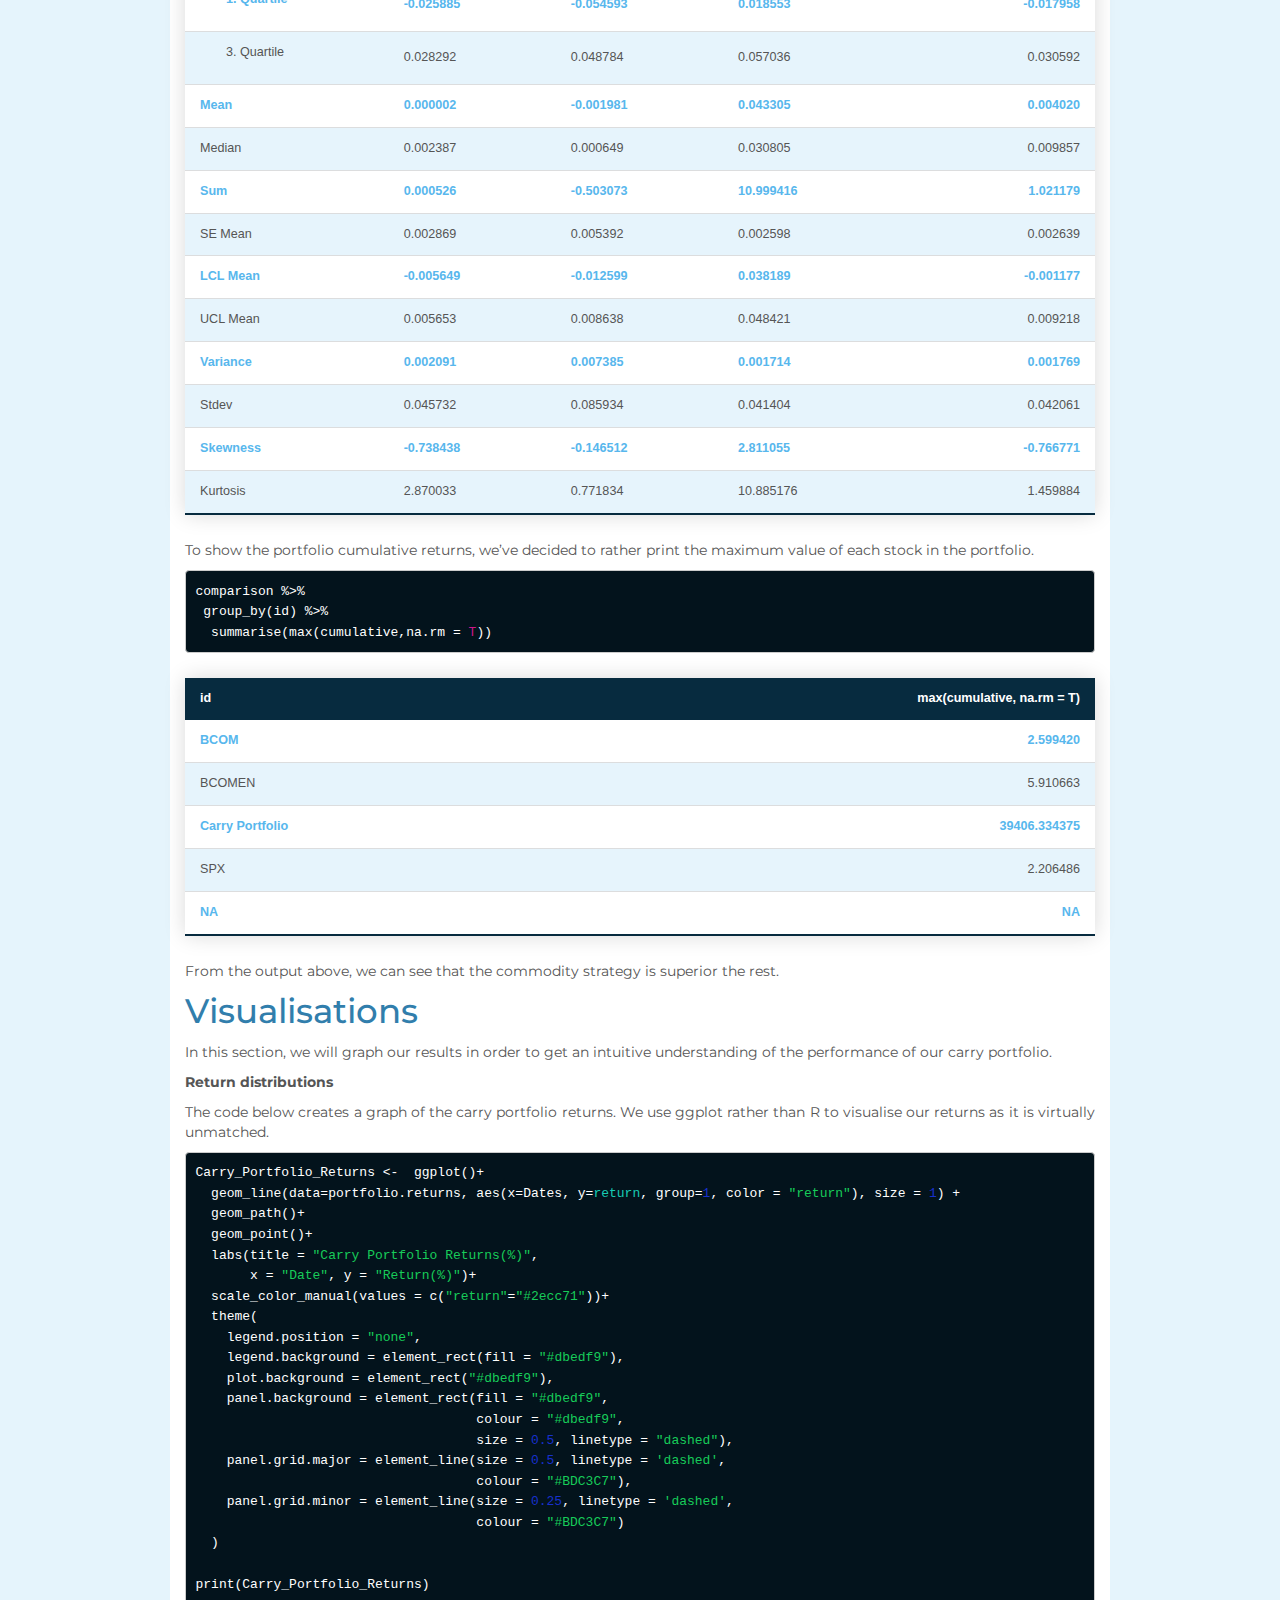
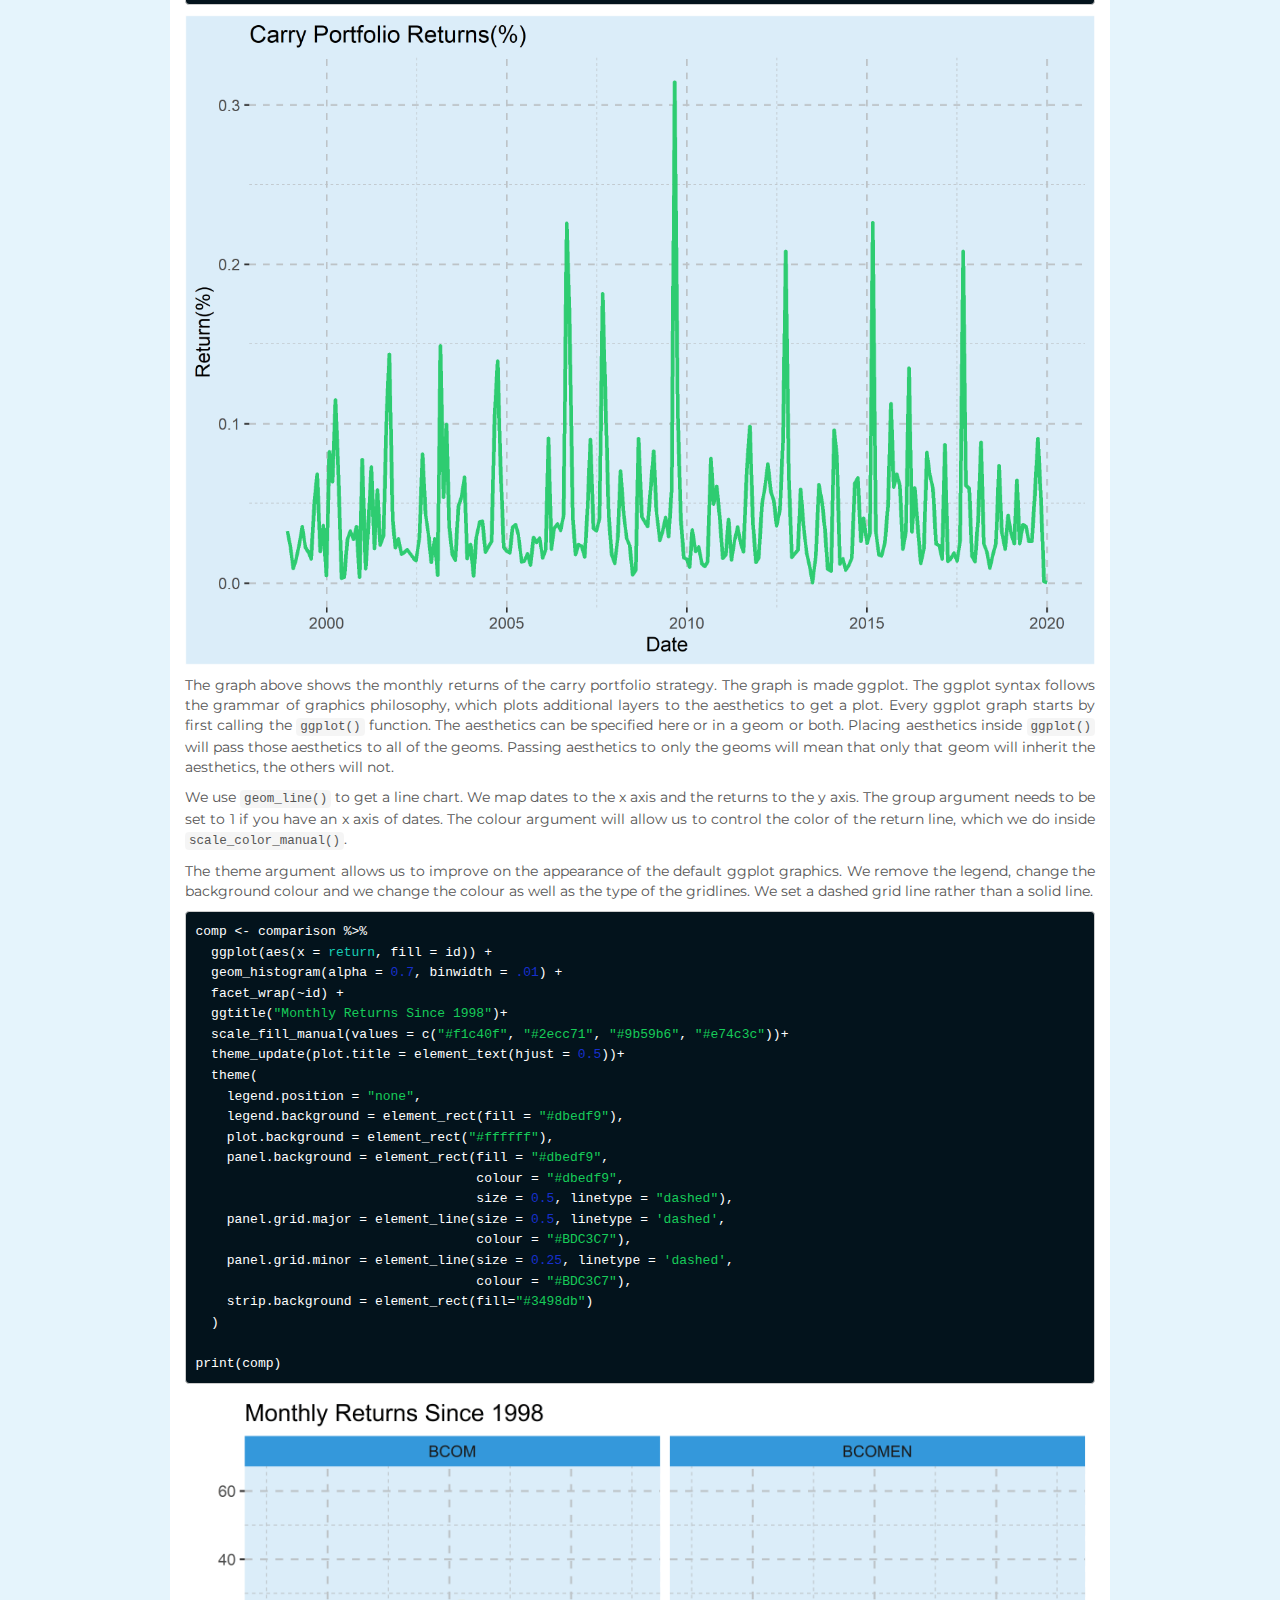
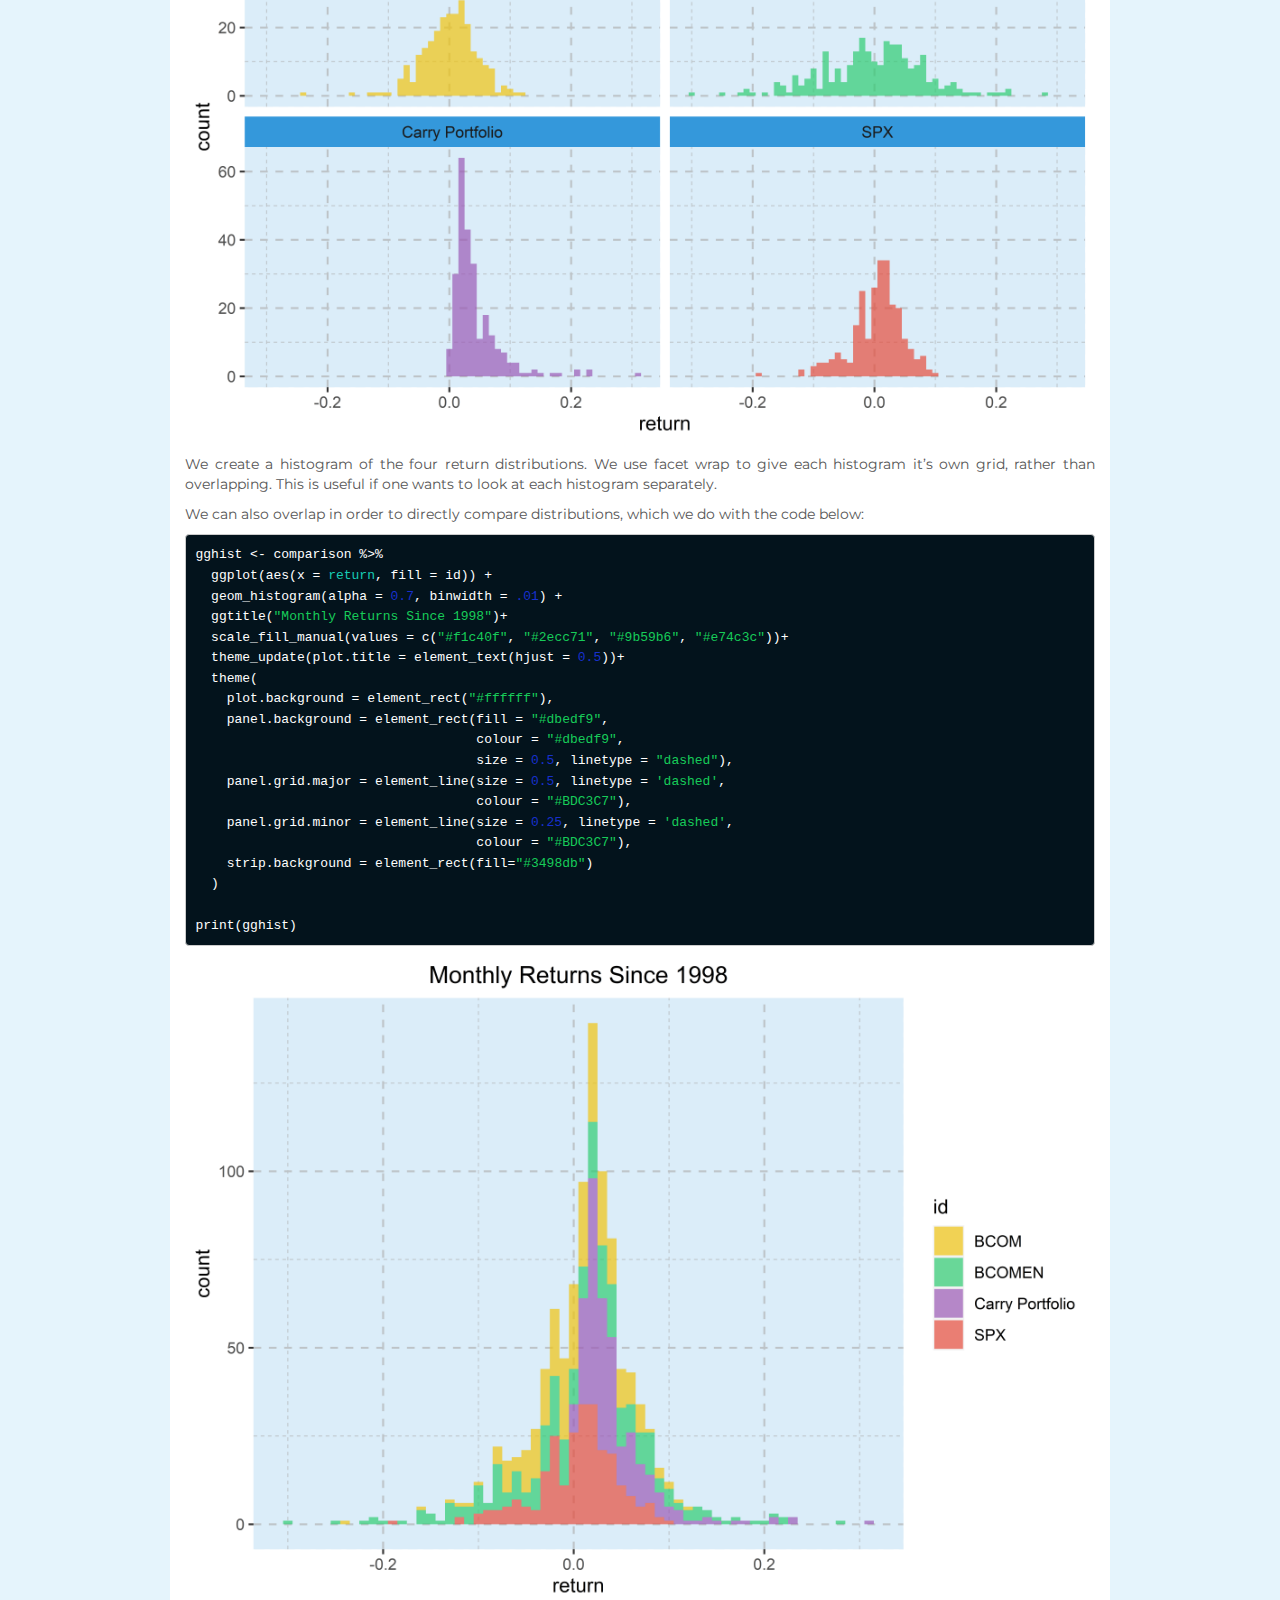
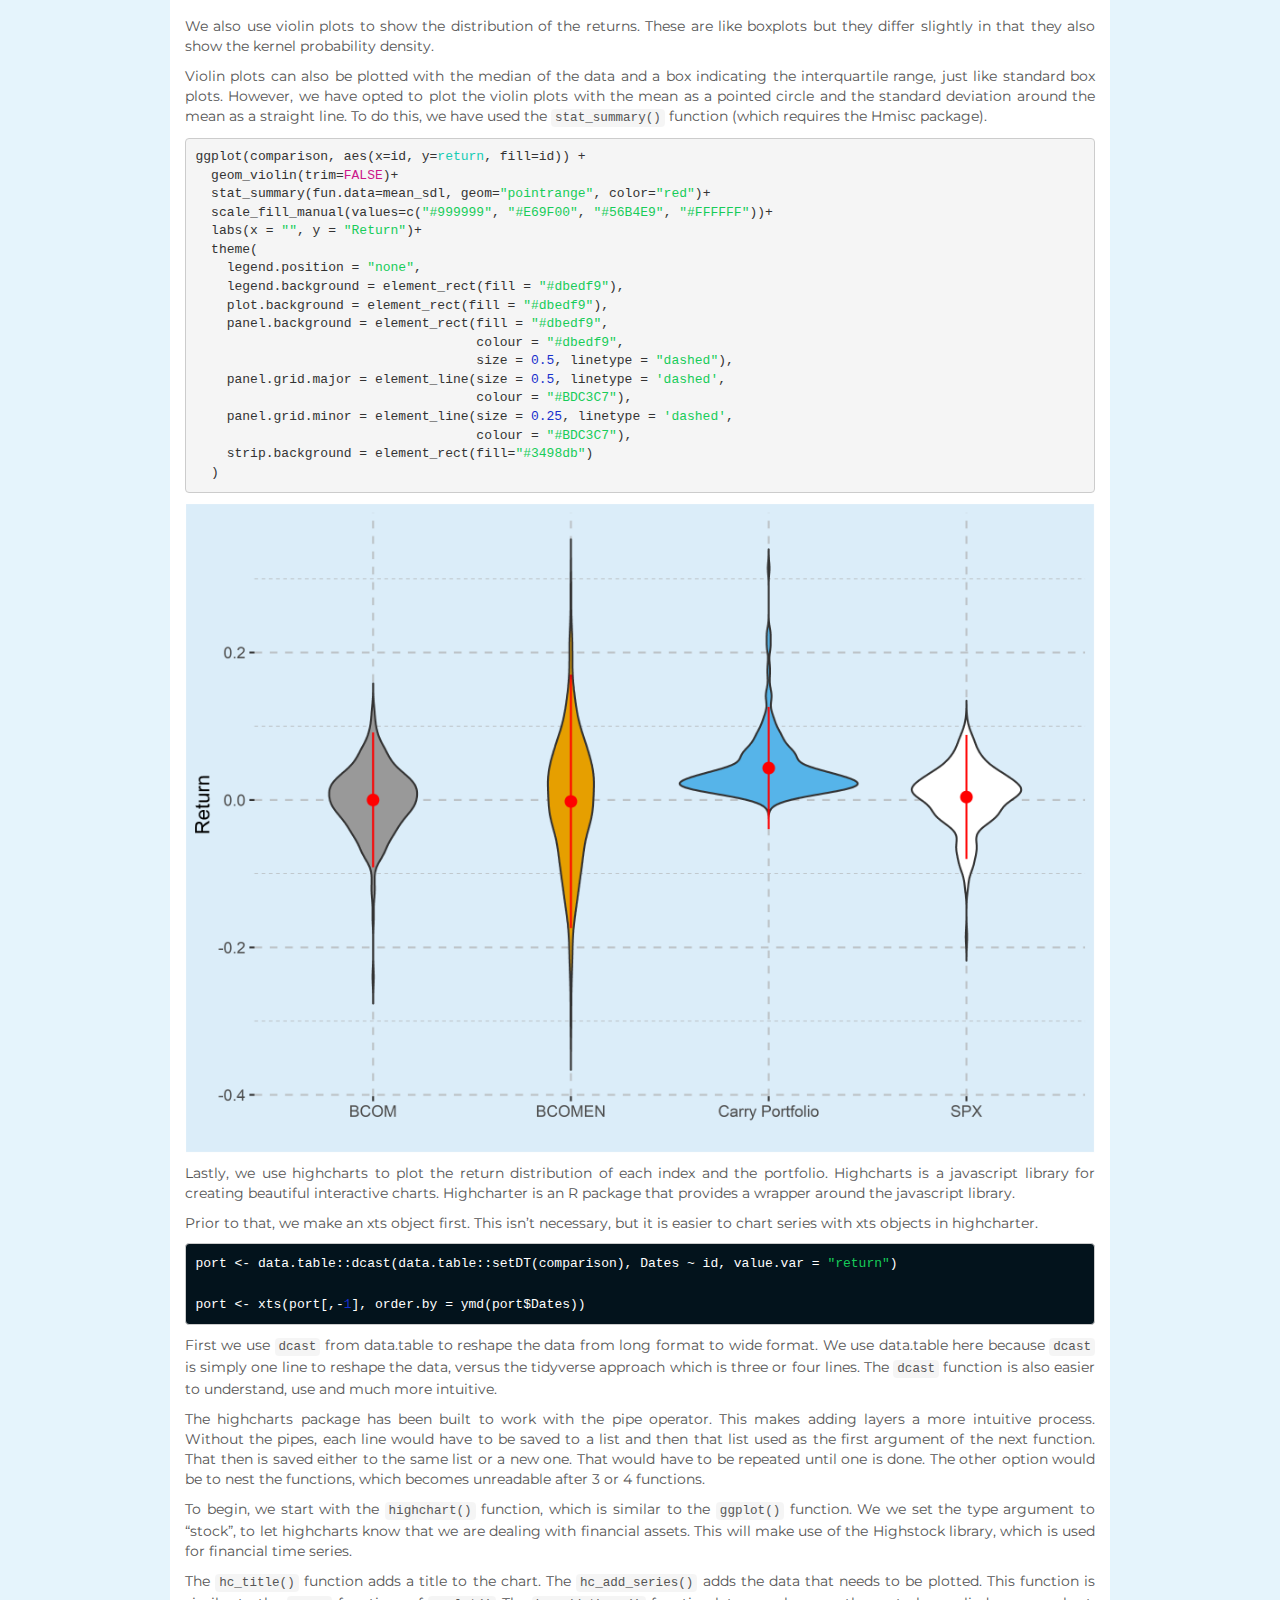
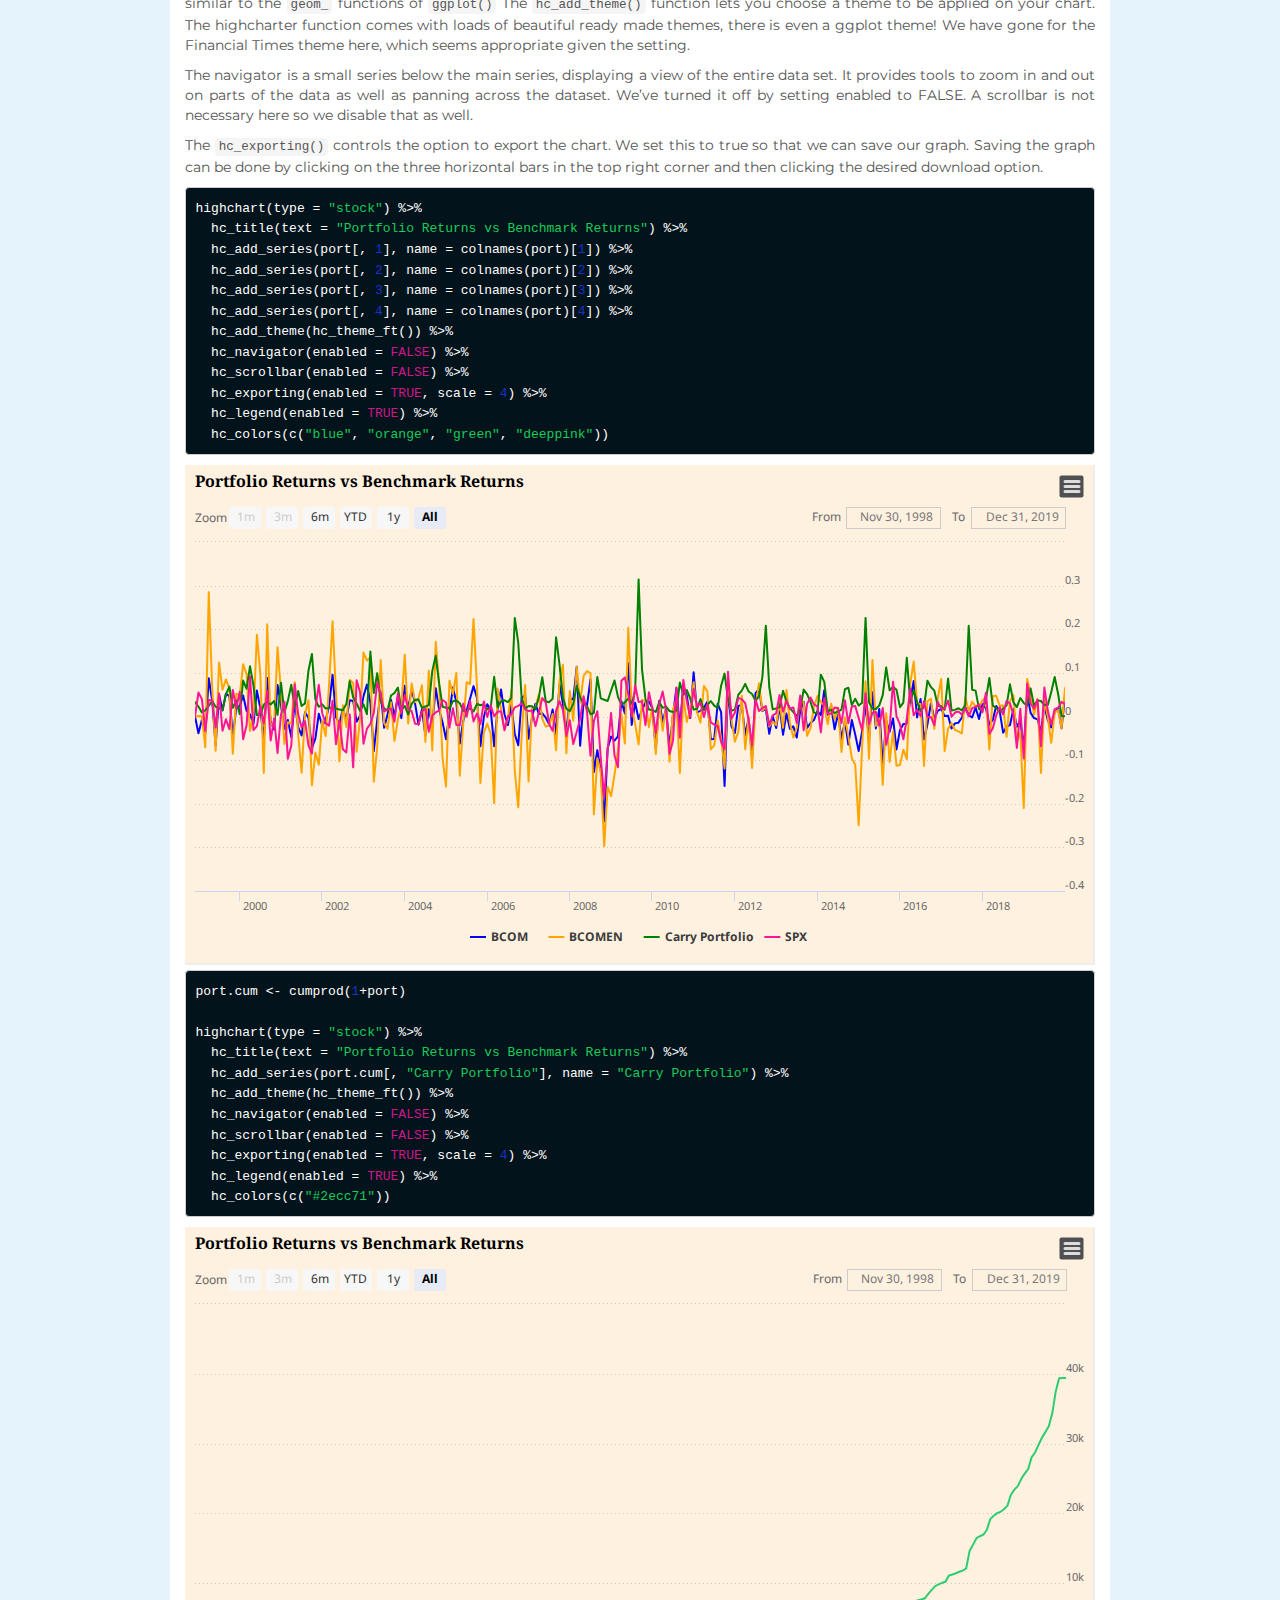
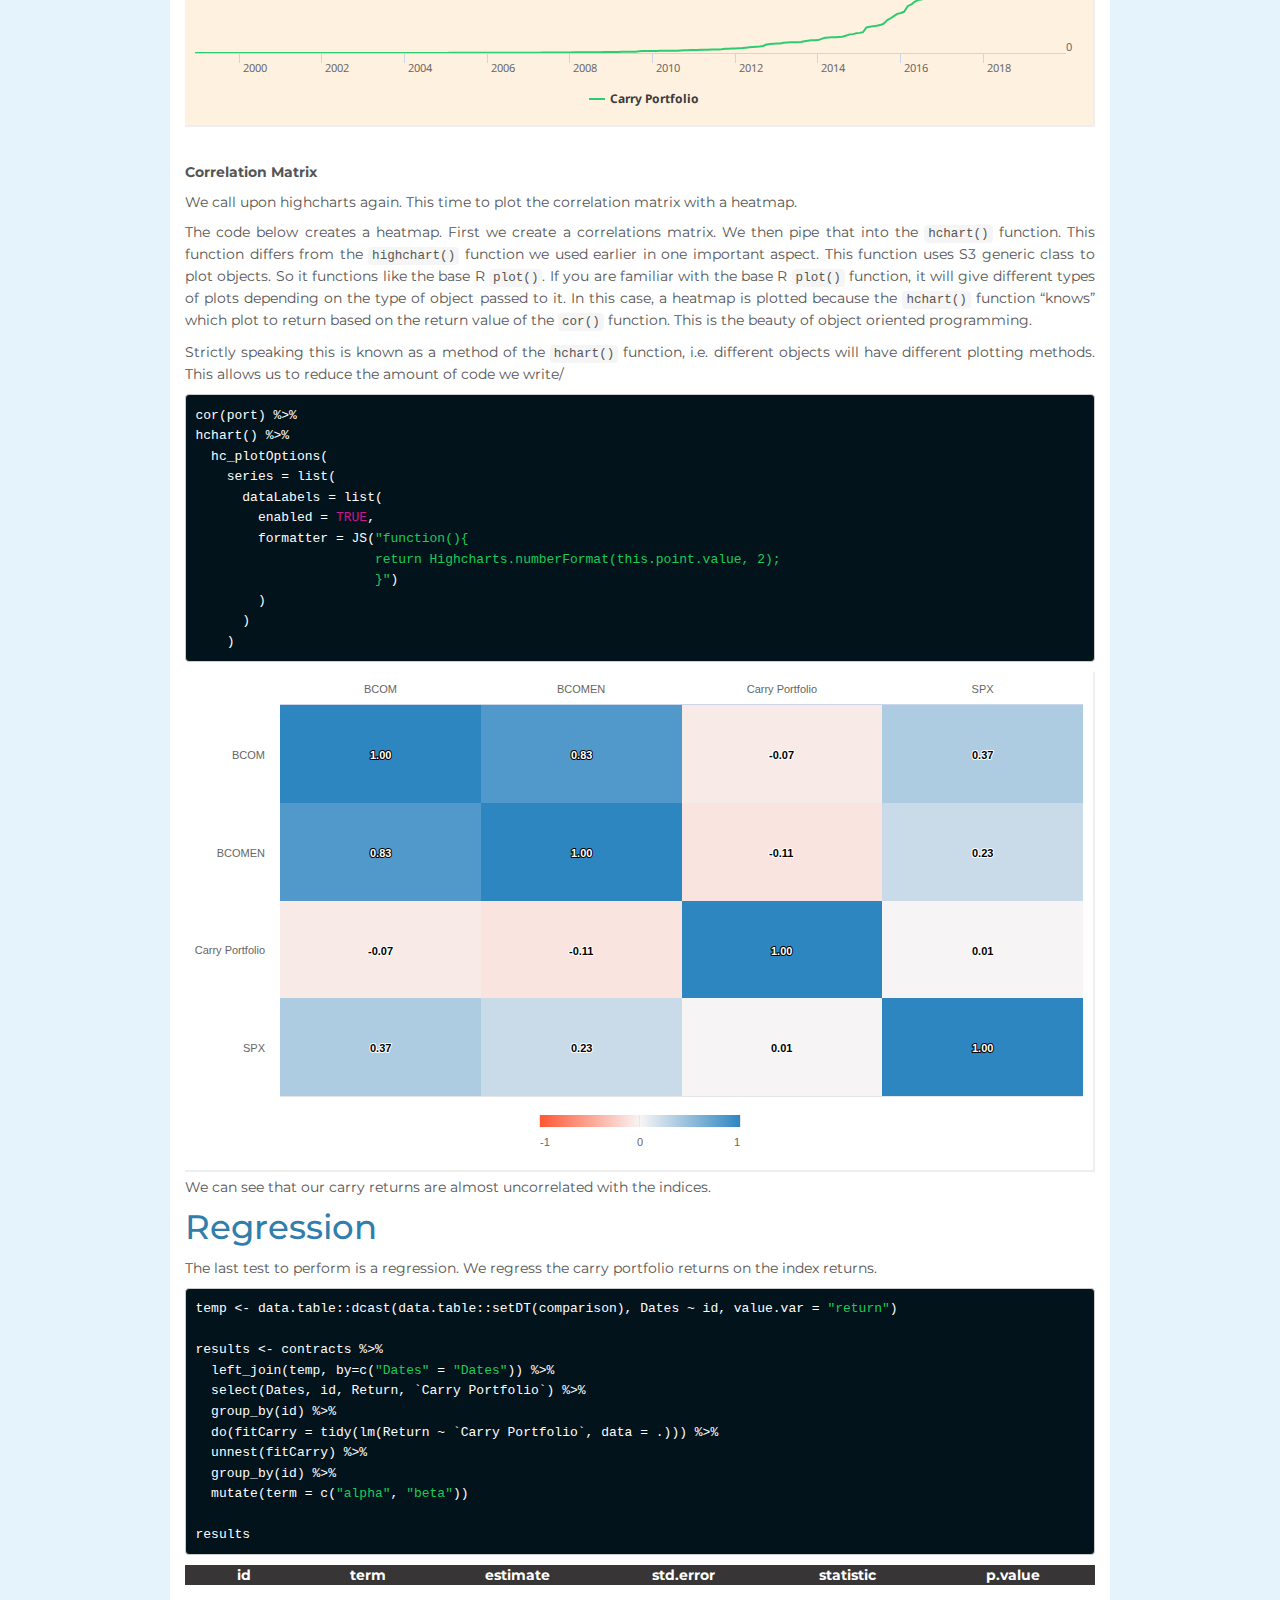
==== commit 62b7b01e: "changed regression table" ====
--- a/index.html
+++ b/index.html
@@ -350,6 +350,157 @@
 });
 })
 </script>
+<script type="text/javascript">
+/* This code highlights significant figures in the table */
+$(document).ready(function() {
+      $('#regTable tr > td:last-child').each(function(index) {
+          var levels = [
+            ['oneLevel', 0.01],
+            ['fiveLevel', 0.05],
+            ['tenLevel', 0.1]
+          ];
+          var p_value = $(this).text();
+          if (p_value <= levels[0][1]) {
+            $(this).addClass(levels[0][0]);
+          } else if (p_value > levels[0][1] && p_value <= levels[1][1]) {
+            $(this).addClass(levels[1][0]);
+          } else if (p_value > levels[1][1] && p_value < levels[2][1]) {
+              $(this).addClass(levels[2][0]);
+            }
+
+          });
+});
+</script>
+<style type="text/css">
+#regTable td:not(:first-child) {
+  text-align: center;
+  text-align-last: center;
+}
+
+#regTable tr:first-child td {
+  border-top: 0 #ddd;
+}
+
+#regTable td:first-child {
+  border-left: 0 #ddd;
+}
+
+#regTable td:last-child {
+  border-right: 0 #ddd;
+}
+
+#regTable tr:last-child td {
+  border-bottom: 3px solid #373536;
+  border-collapse: separate;
+  padding-bottom: 1px;
+}
+
+#regTable th {
+  background-color: #373536;
+  color: white;
+  border-top: 0 solid #ddd;
+  border-bottom: 0 solid #ddd;
+  border-left: 0 solid #ddd;
+  border-right: 0 solid #ddd;
+  text-align: center;
+  text-align-last: center;
+}
+
+#regTable td {
+  width: 920px;
+  max-width: 920px;
+  white-space: pre-wrap;        /* css */
+  white-space: -moz-pre-wrap;   /* Mozilla */
+  white-space: -pre-wrap;       /* Chrome*/
+  white-space: -o-pre-wrap;     /* Opera 7 */
+  word-wrap: break-word; /* Internet Explorer 5.5+ */
+}
+
+#regTable th {
+  border-bottom: 0 #ddd;
+}
+
+#regTable { 
+    border-collapse: collapse; 
+}
+
+.oneLevel {
+    background-color: #1995dc;
+}
+
+.fiveLevel {
+    background-color: #7bc5f0;
+}
+
+.tenLevel {
+    background-color: #c1e4f8;
+}
+</style>
+<style type="text/css">
+#tableKey {
+  width: 100%;
+}
+
+#tableKey td {
+text-align: center;
+text-align-last: center;
+}
+
+#tableKey tr:first-child td {
+border-top: 0 #ddd;
+}
+
+#tableKey td:first-child {
+border-left: 0 #ddd;
+}
+
+#tableKey td:last-child {
+border-right: 0 #ddd;
+}
+
+#tableKey tr:last-child td {
+border-bottom: 3px solid #373536;
+border-collapse: separate;
+padding-bottom: 1px;
+border-top: 3px solid #373536;
+}
+
+#tableKey th {
+background-color: #fff;
+  color: #000;
+  text-indent: 0.3em;
+border-top: 0 solid #ddd;
+border-bottom: 0 solid #ddd;
+border-left: 0 solid #ddd;
+border-right: 0 solid #ddd;
+}
+
+#tableKey th {
+border-bottom: 0 #ddd;
+}
+
+#tableKey { 
+border-collapse: collapse; 
+}
+
+#tableKey tr td:first-child {
+  background-color: #1995dc;
+  color: #000;
+  font-weight: bold;
+}
+
+#tableKey tr td:nth-child(2) {
+  background-color: #7bc5f0;
+  color: #000;
+  font-weight: bold;
+}
+
+#tableKey td:last-child {
+  background-color: #c1e4f8;
+  color: #000;
+  font-weight: bold;
+}
+</style>
 <div id="introduction" class="section level1">
 <h1>Introduction</h1>
 <p>Here we are going to cover the basics using R to perform statistical analysis for a research paper. The code reported here is what we used to obtain the results in our final research report.</p>
@@ -2149,7 +2300,7 @@
   mutate(term = c(&quot;alpha&quot;, &quot;beta&quot;))
 
 results</code></pre>
-<table class = 'table-extra'>
+<table id = 'regTable'>
 <thead>
 <tr>
 <th style="text-align:left;">
@@ -2415,6 +2566,34 @@
 </tr>
 </tbody>
 </table>
+<p></br></p>
+<table id = tableKey>
+<thead>
+<tr>
+<th style="text-align:left;">
+Key:
+</th>
+<th style="text-align:left;">
+</th>
+<th style="text-align:left;">
+</th>
+</tr>
+</thead>
+<tbody>
+<tr>
+<td style="text-align:left;">
+1% significant level
+</td>
+<td style="text-align:left;">
+5% significant level
+</td>
+<td style="text-align:left;">
+10% significant level
+</td>
+</tr>
+</tbody>
+</table>
+<p></br></p>
 <p>This concludes our research tests. We hope you found it informative and interesting.</p>
 </div>
 
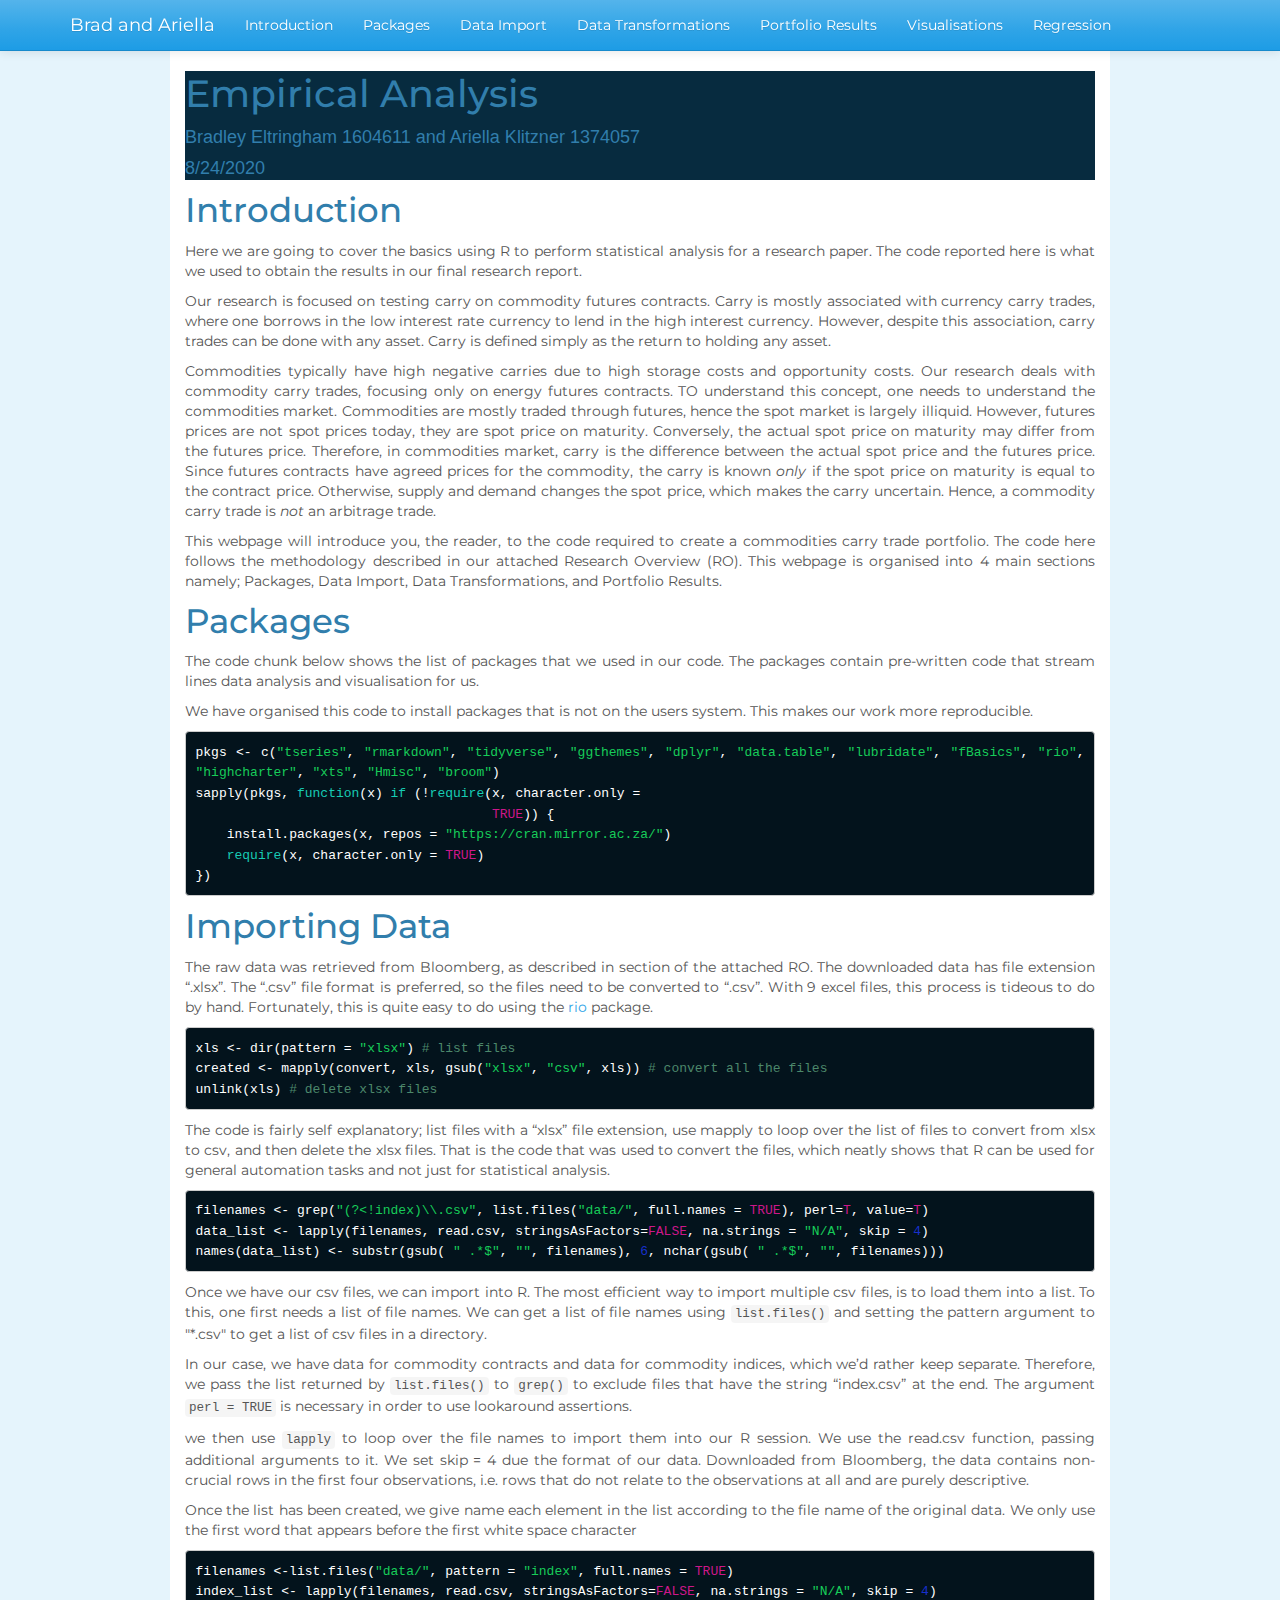
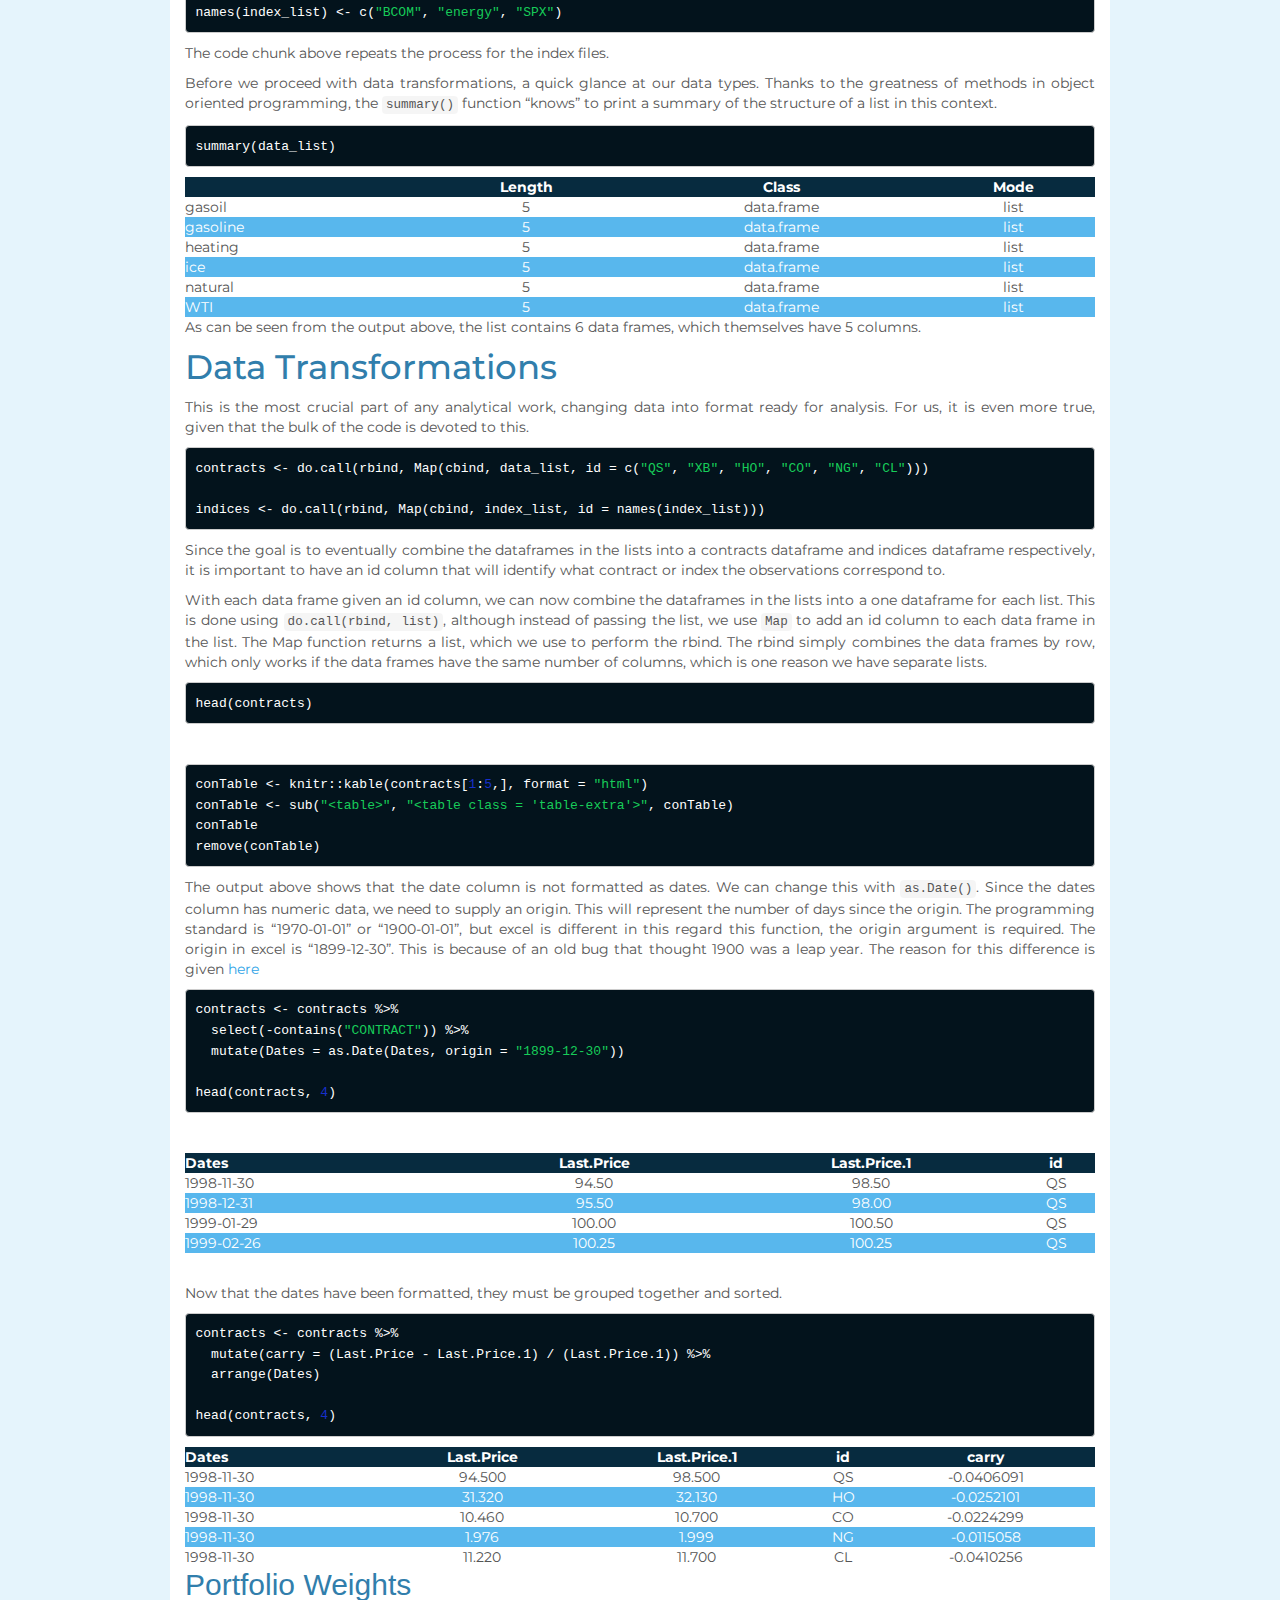
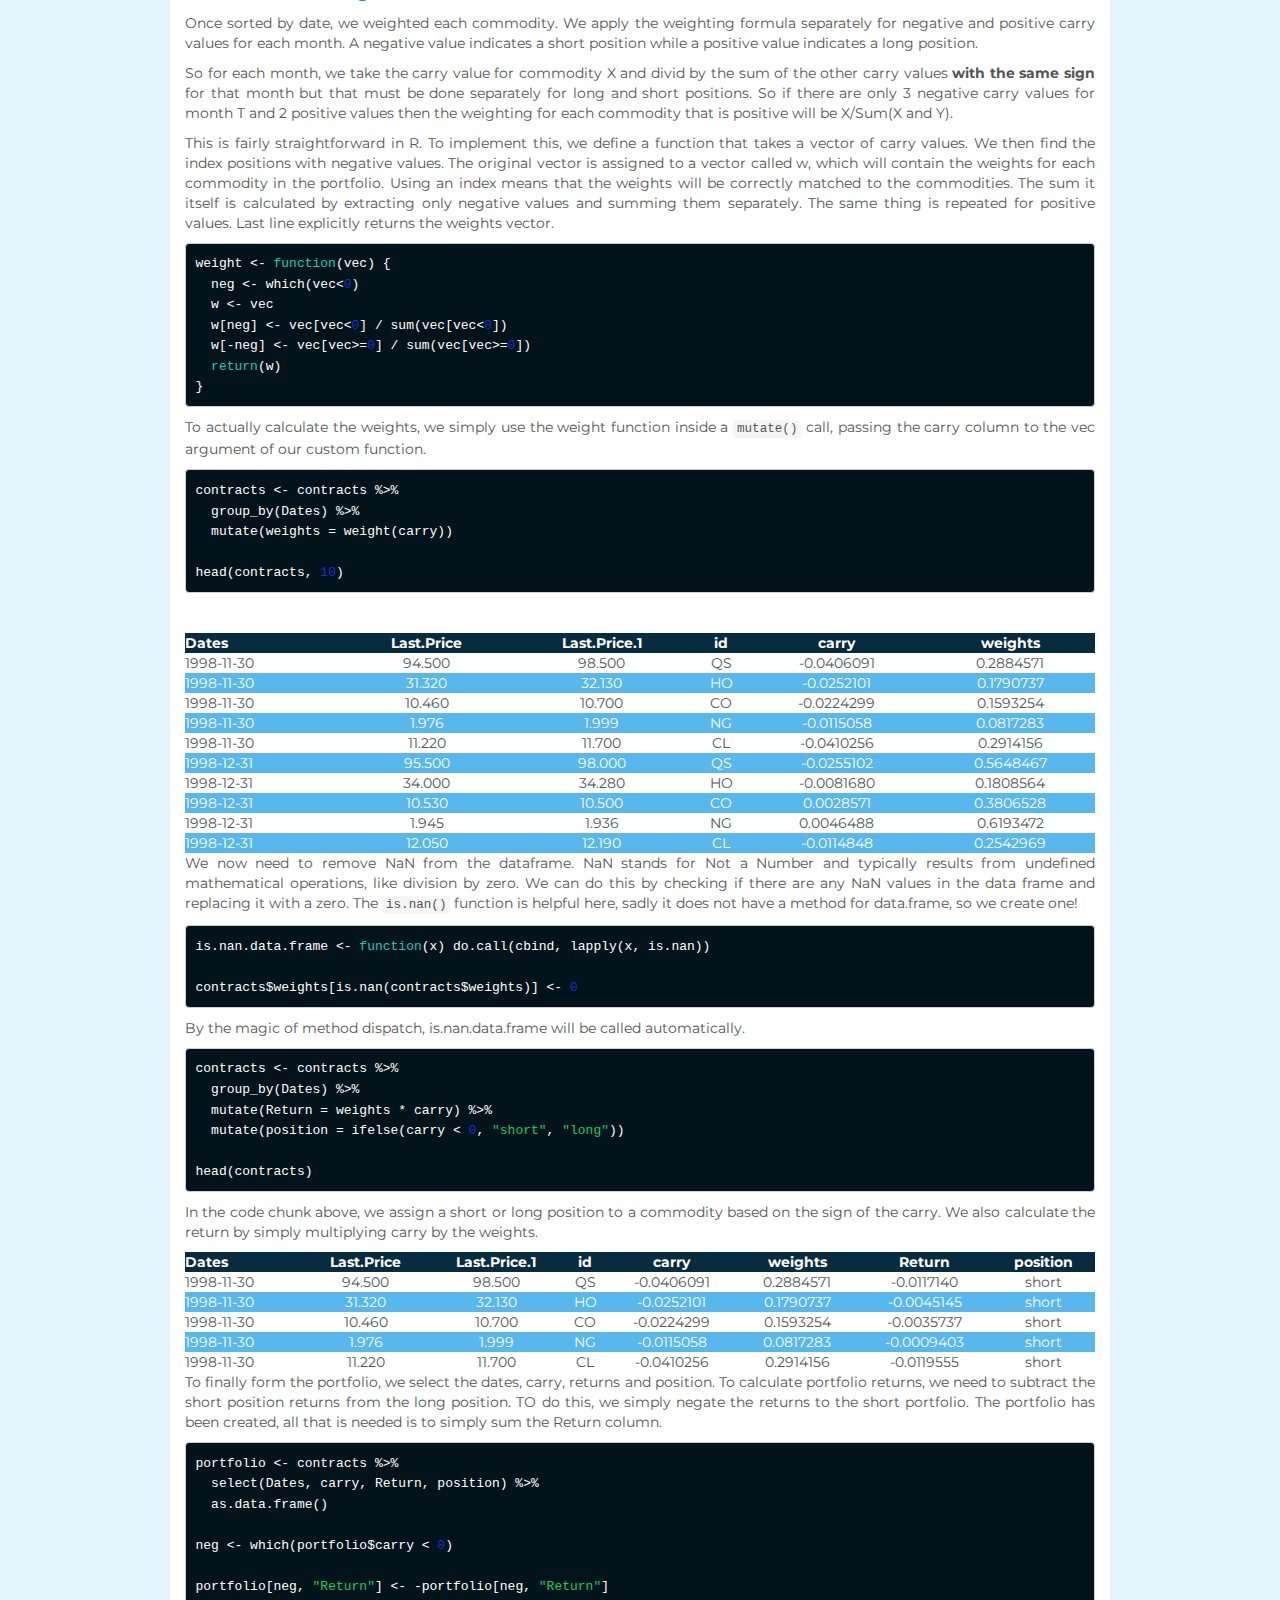
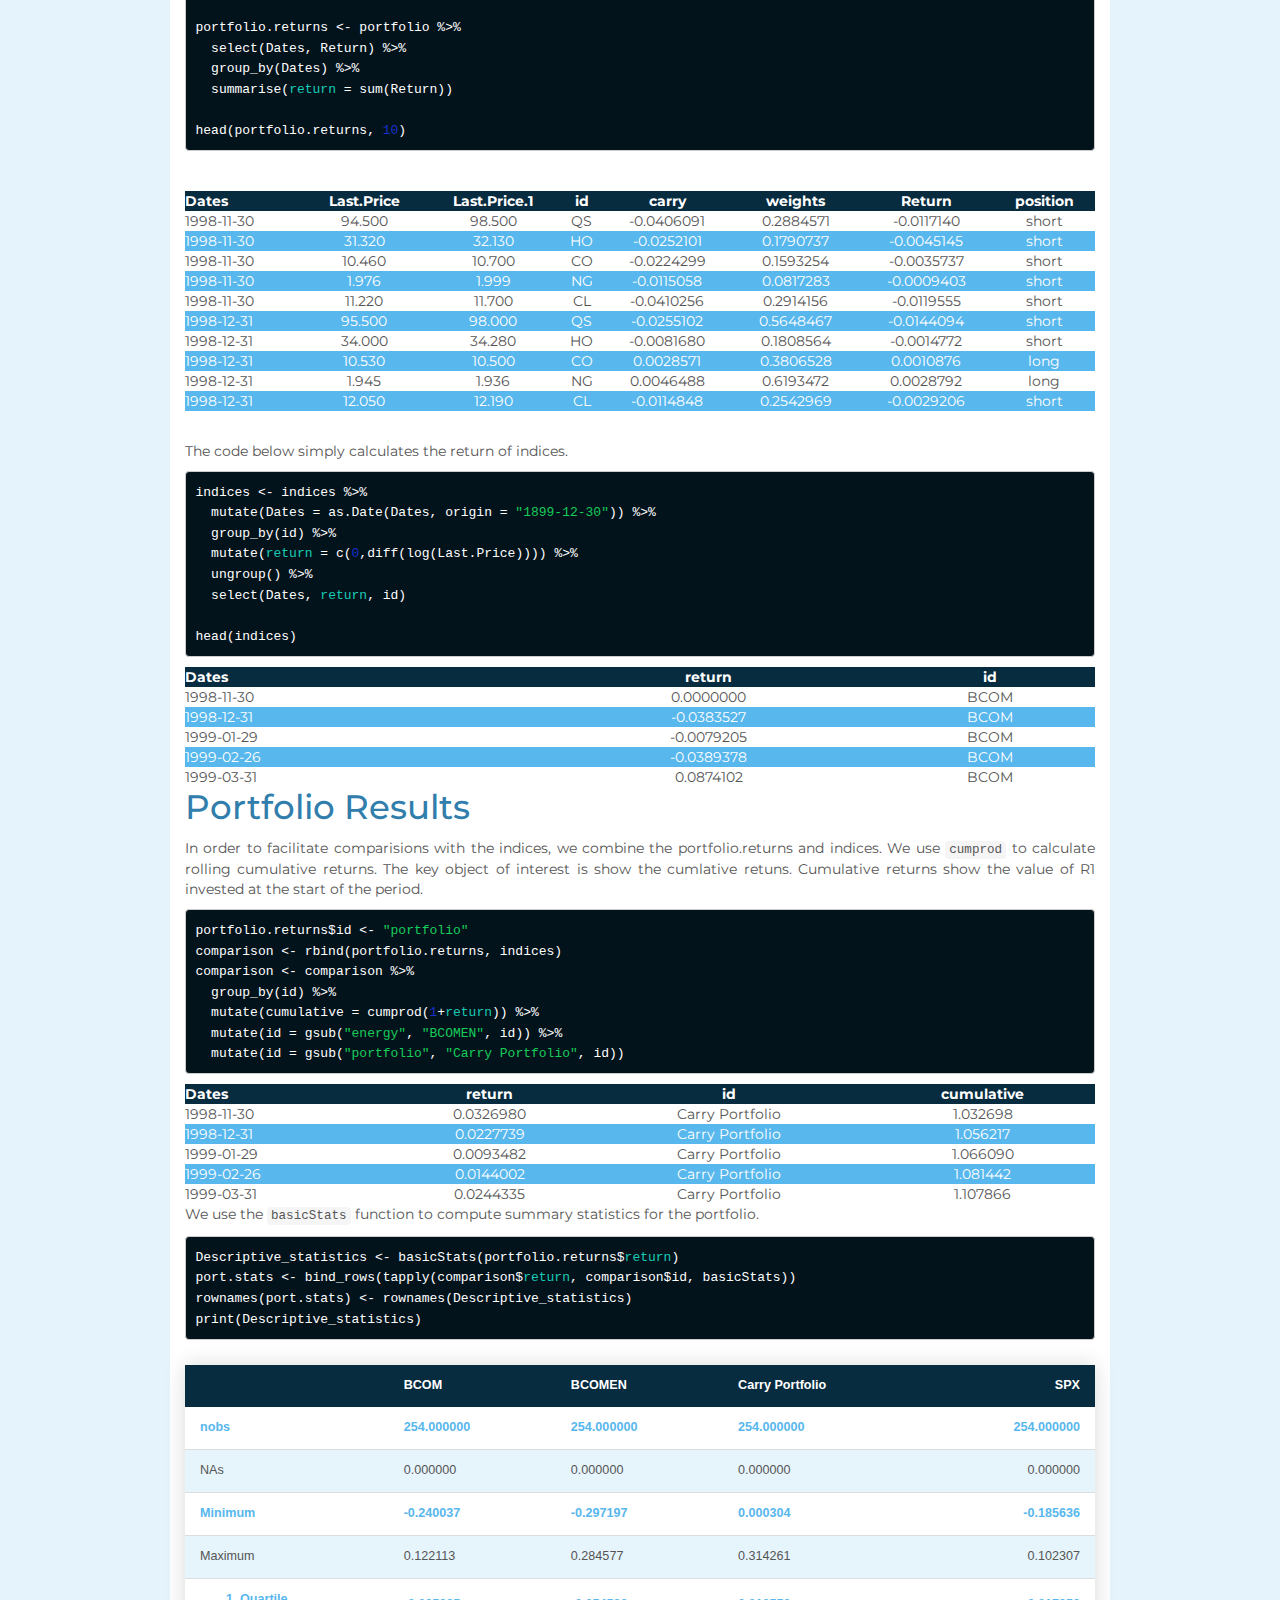
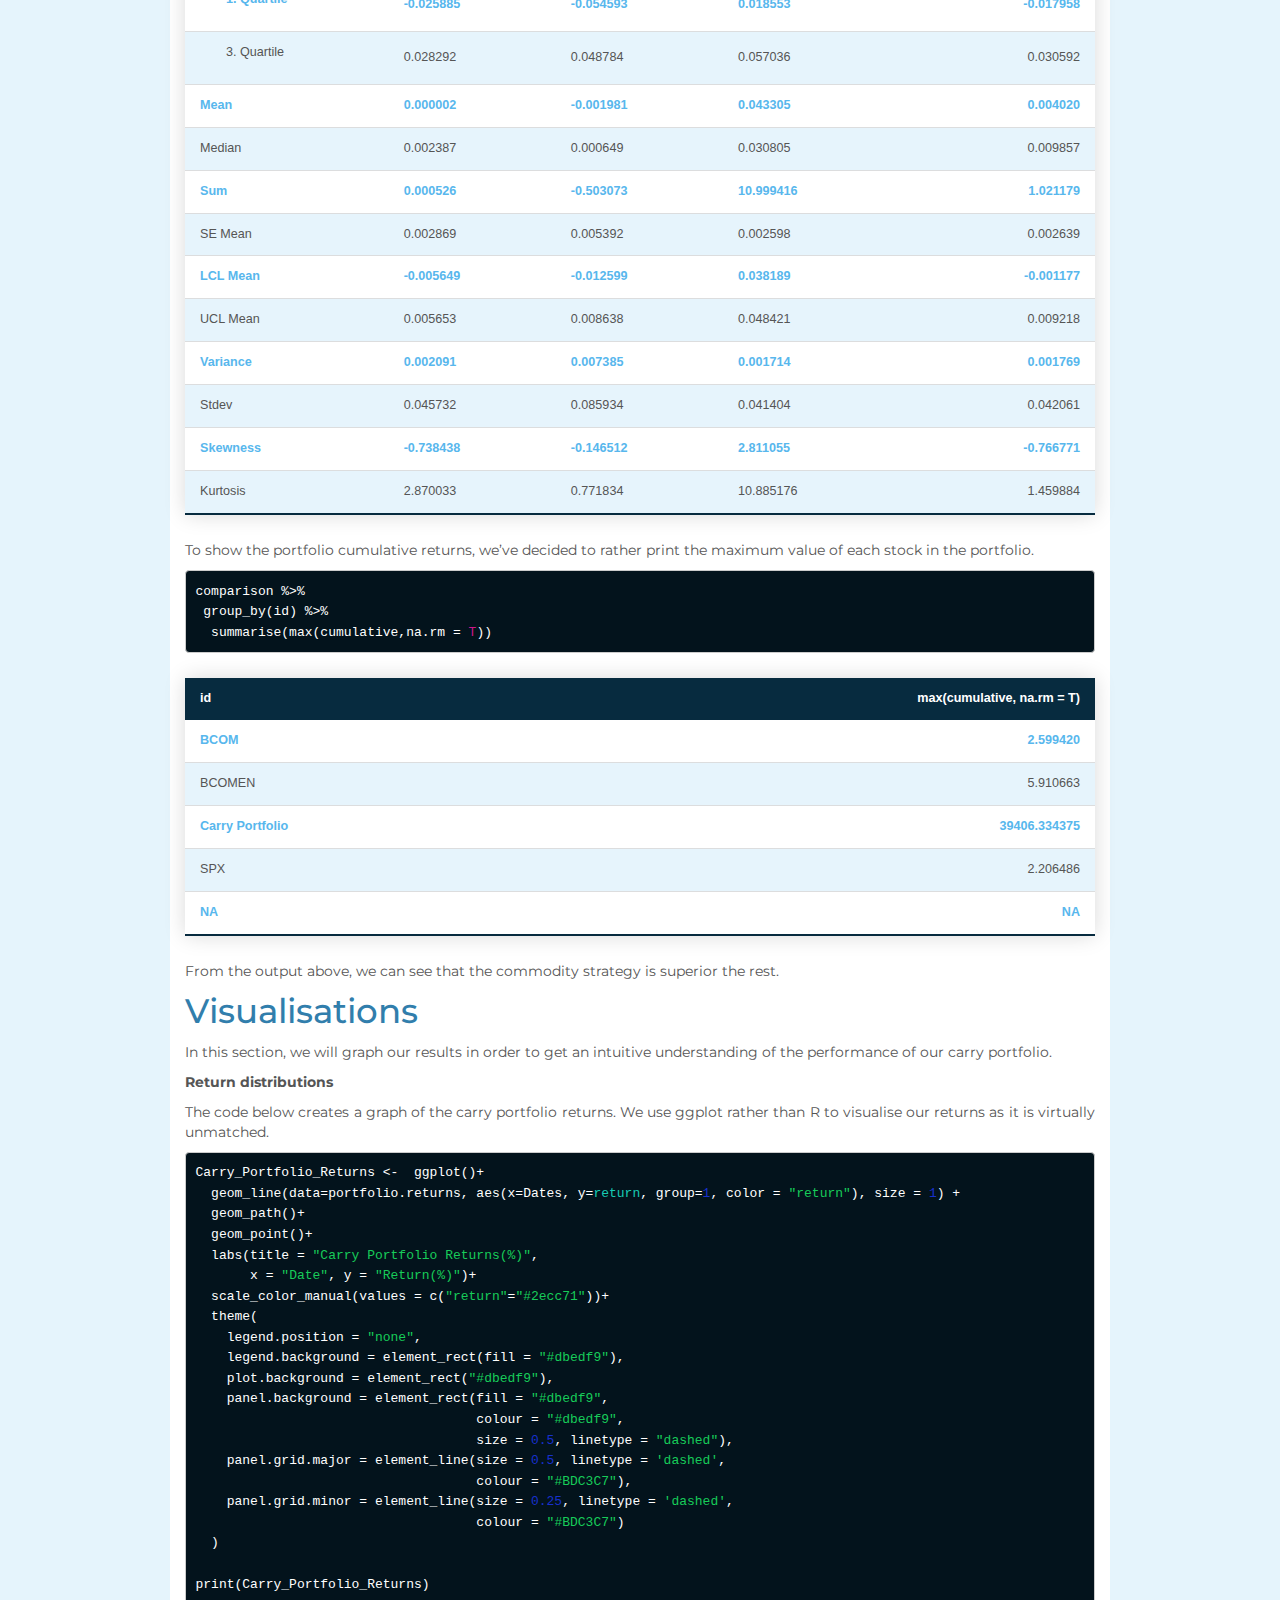
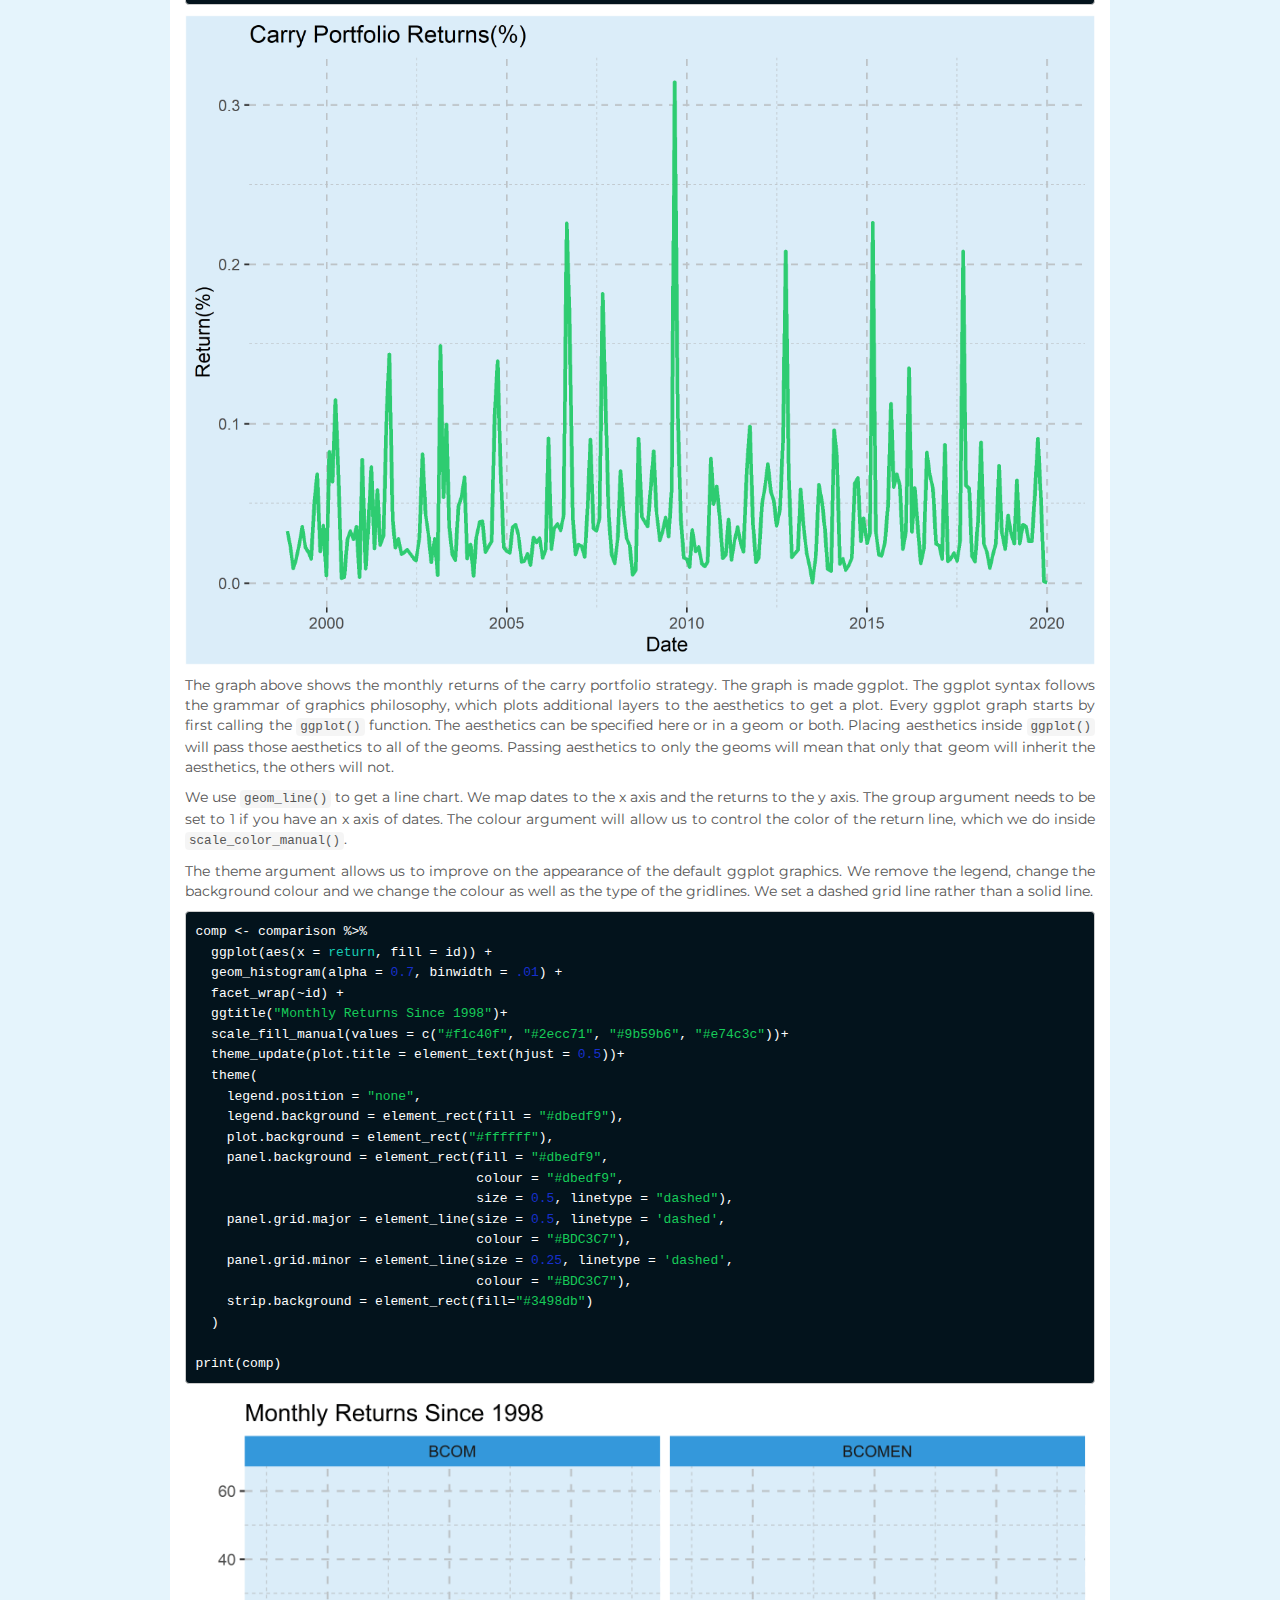
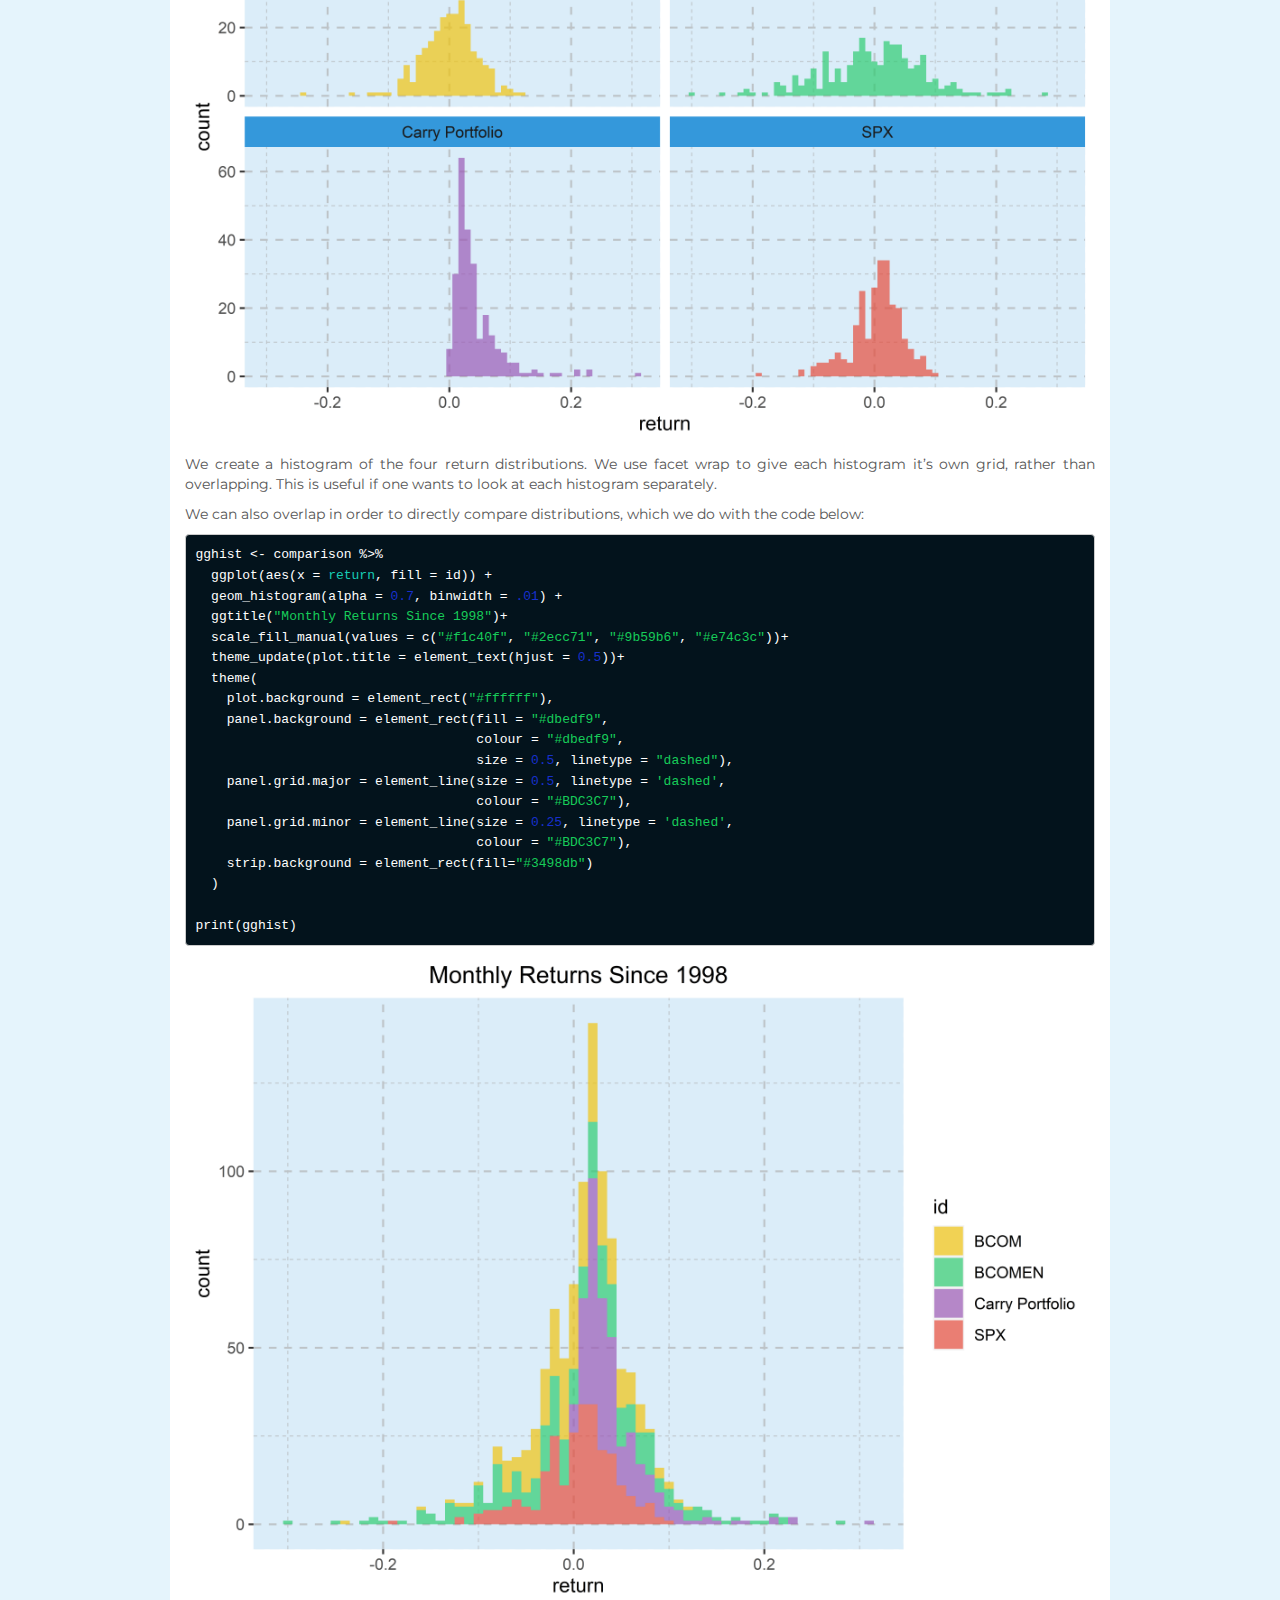
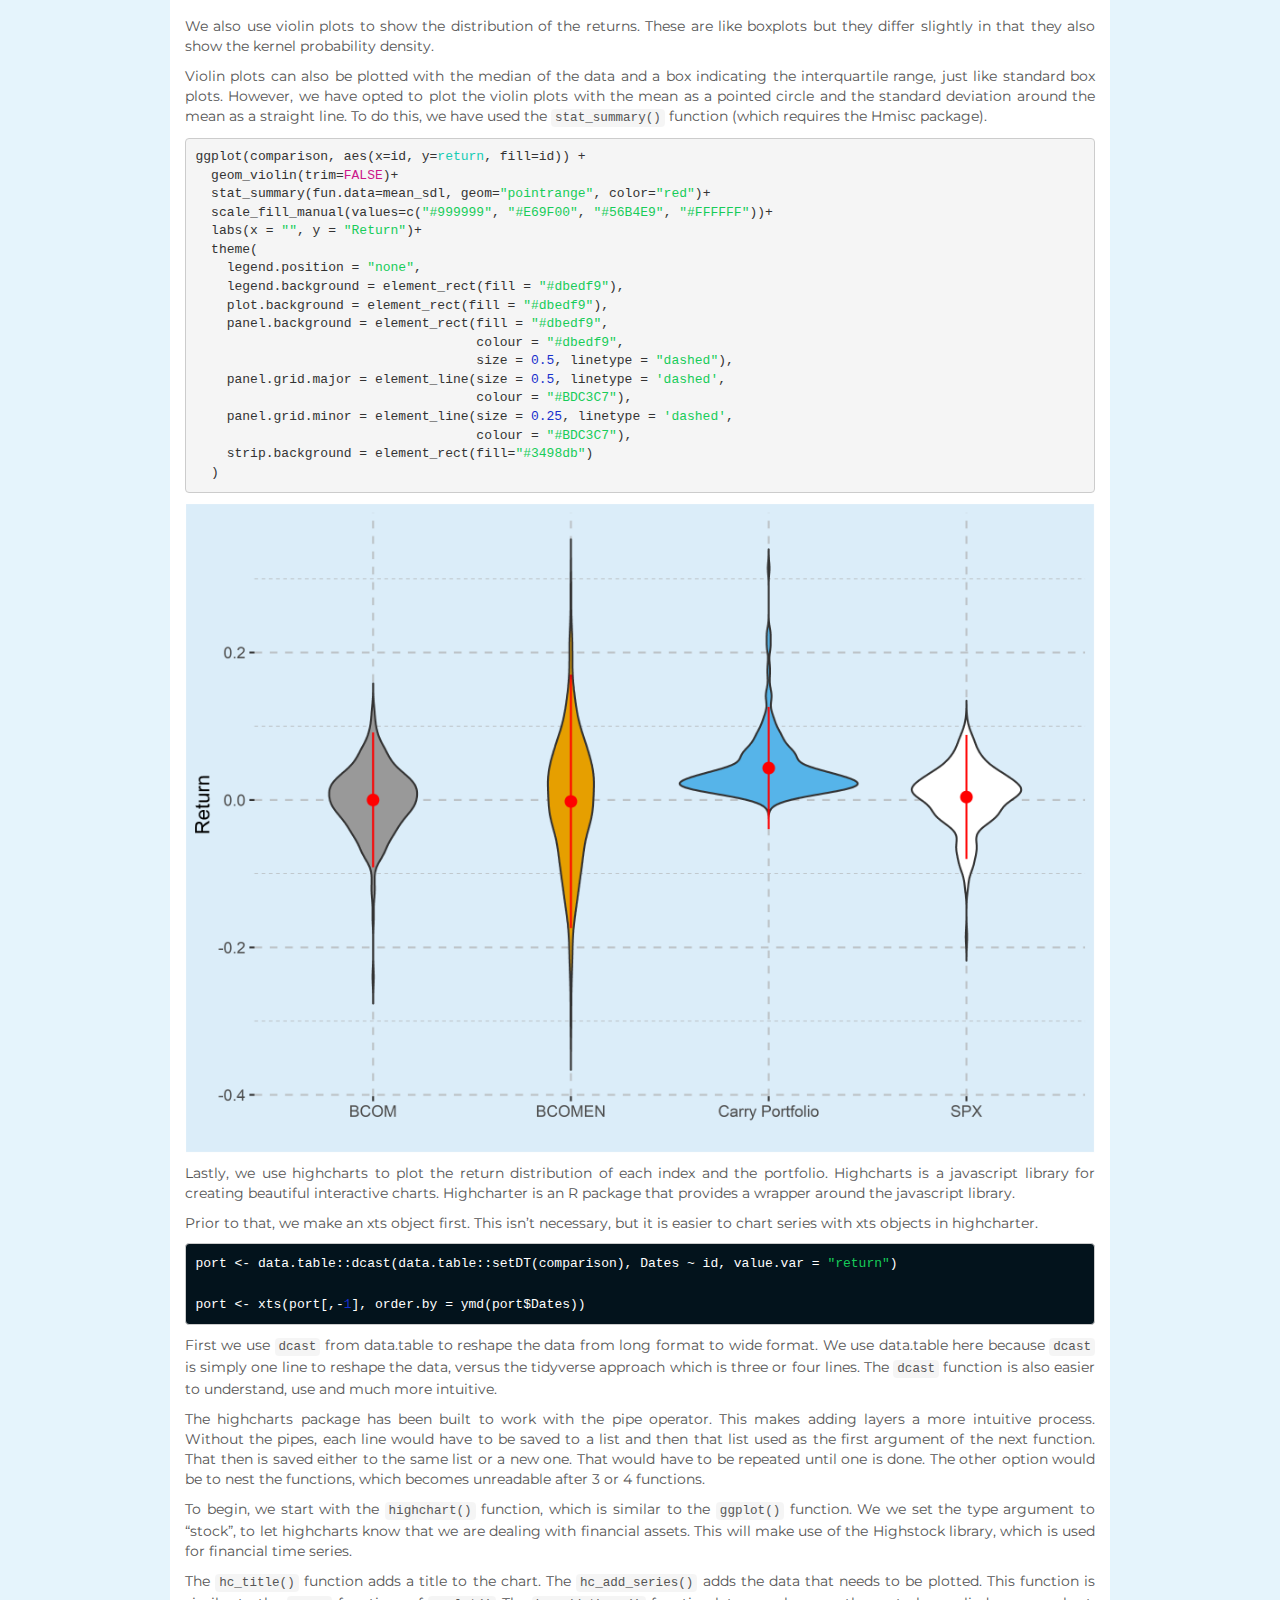
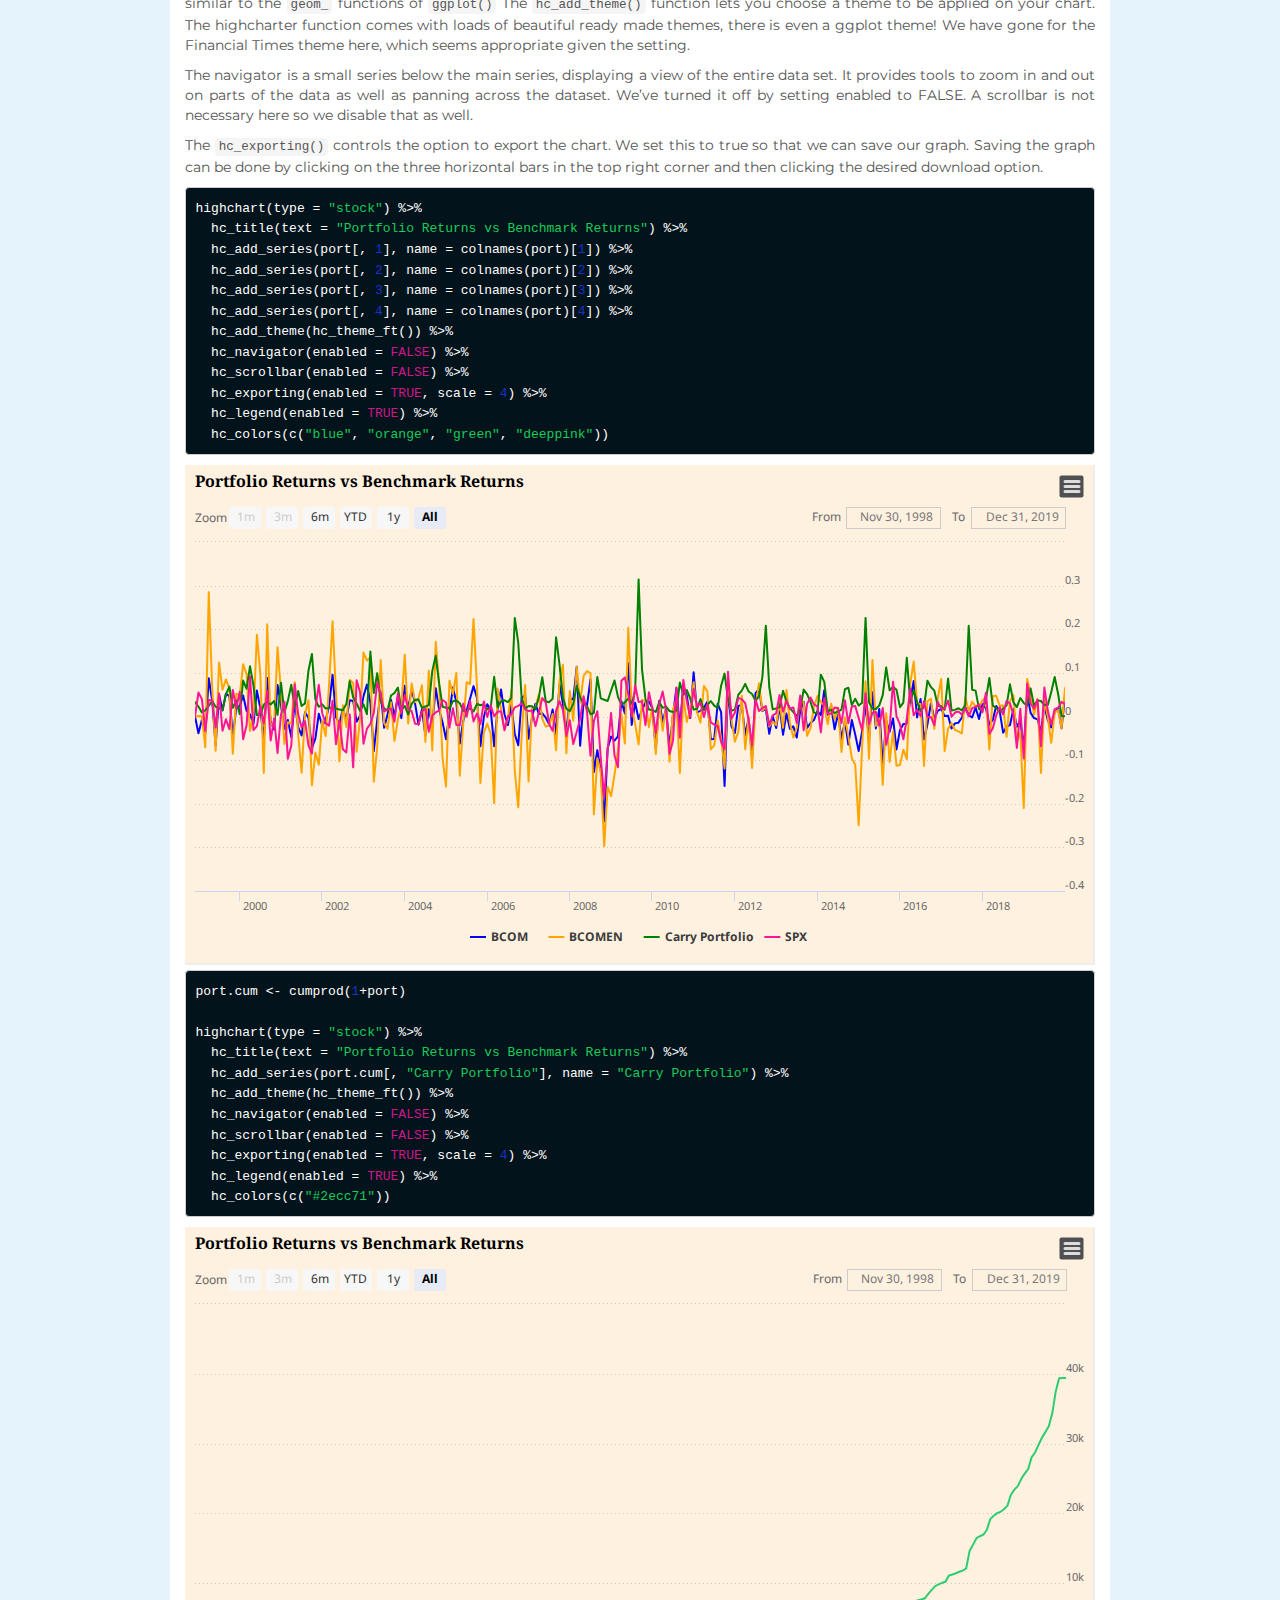
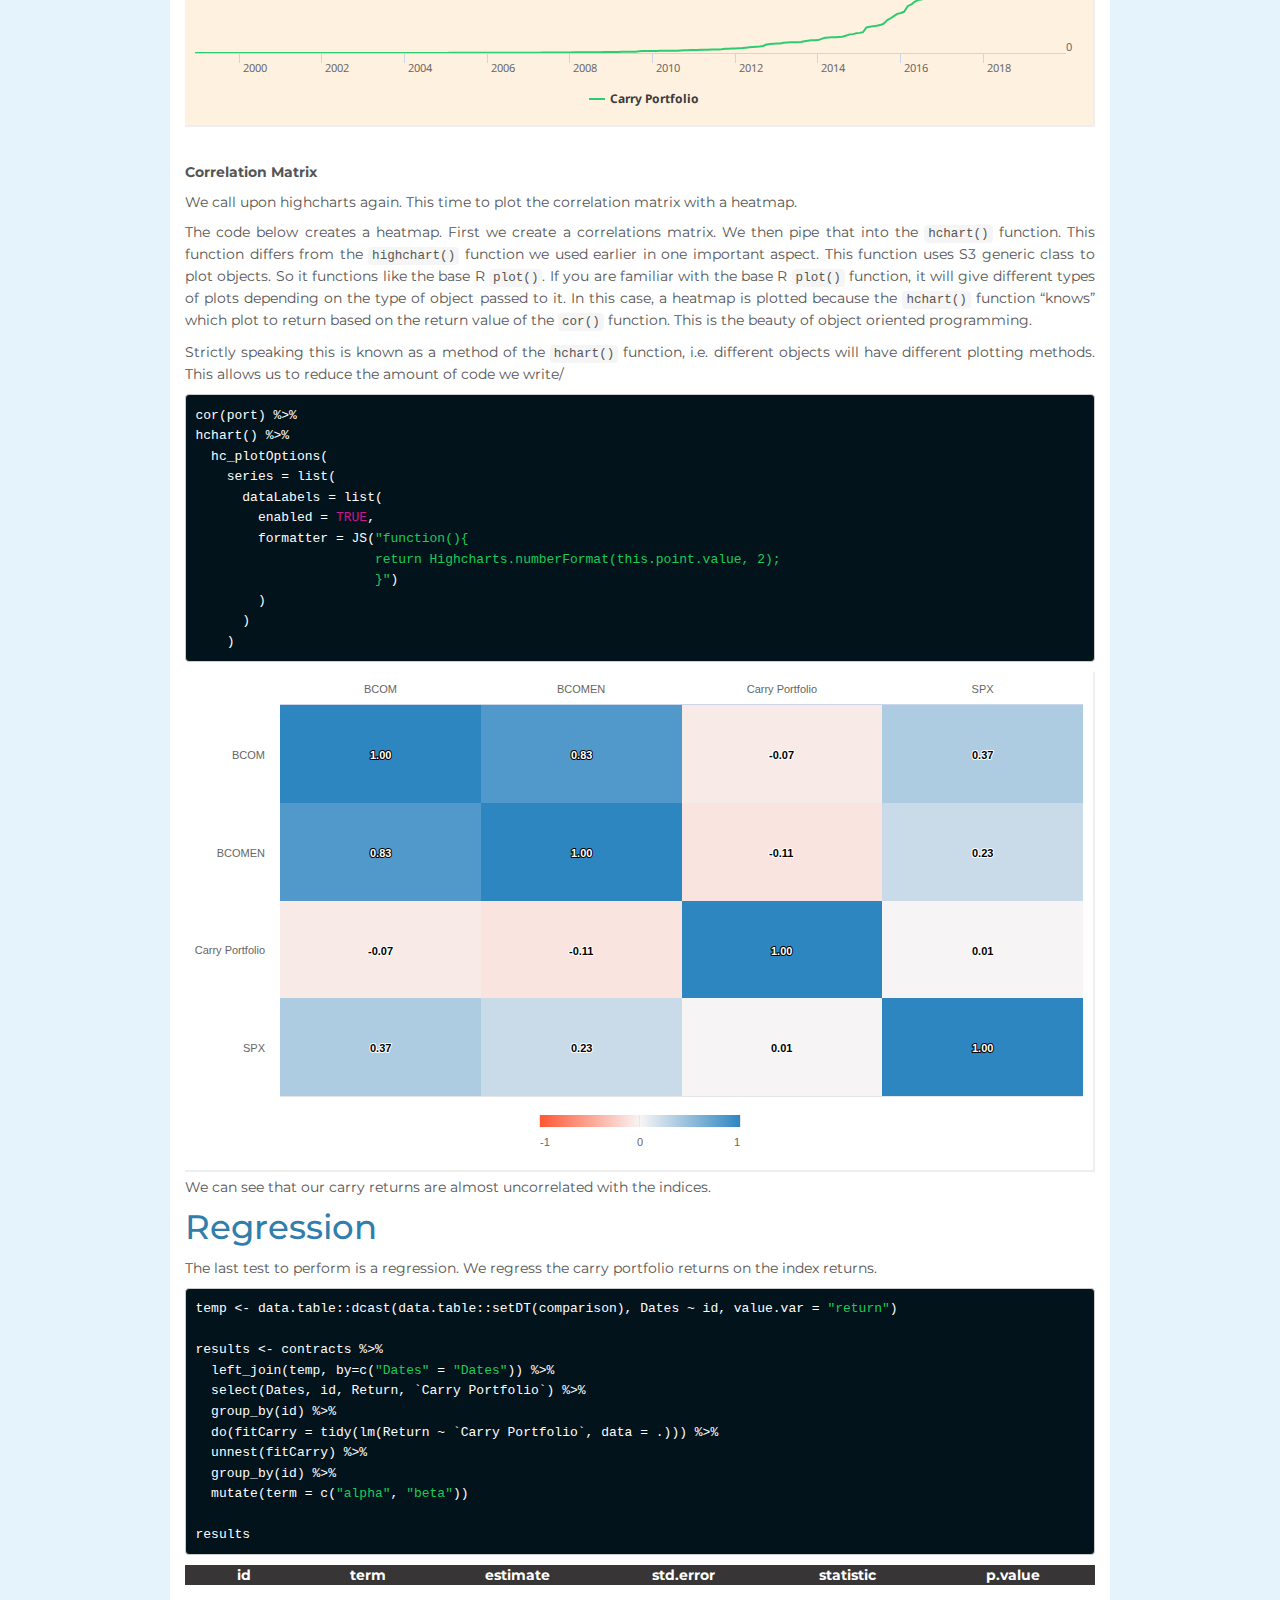
==== commit dd9e3f1f: "added regression tab in header" ====
--- a/index.html
+++ b/index.html
@@ -290,6 +290,9 @@
 </li>
 <li>
   <a href="#visualisations">Visualisations</a>
+</li>
+<li>
+  <a href="#regression">Regression</a>
 </li>
       </ul>
       <ul class="nav navbar-nav navbar-right">
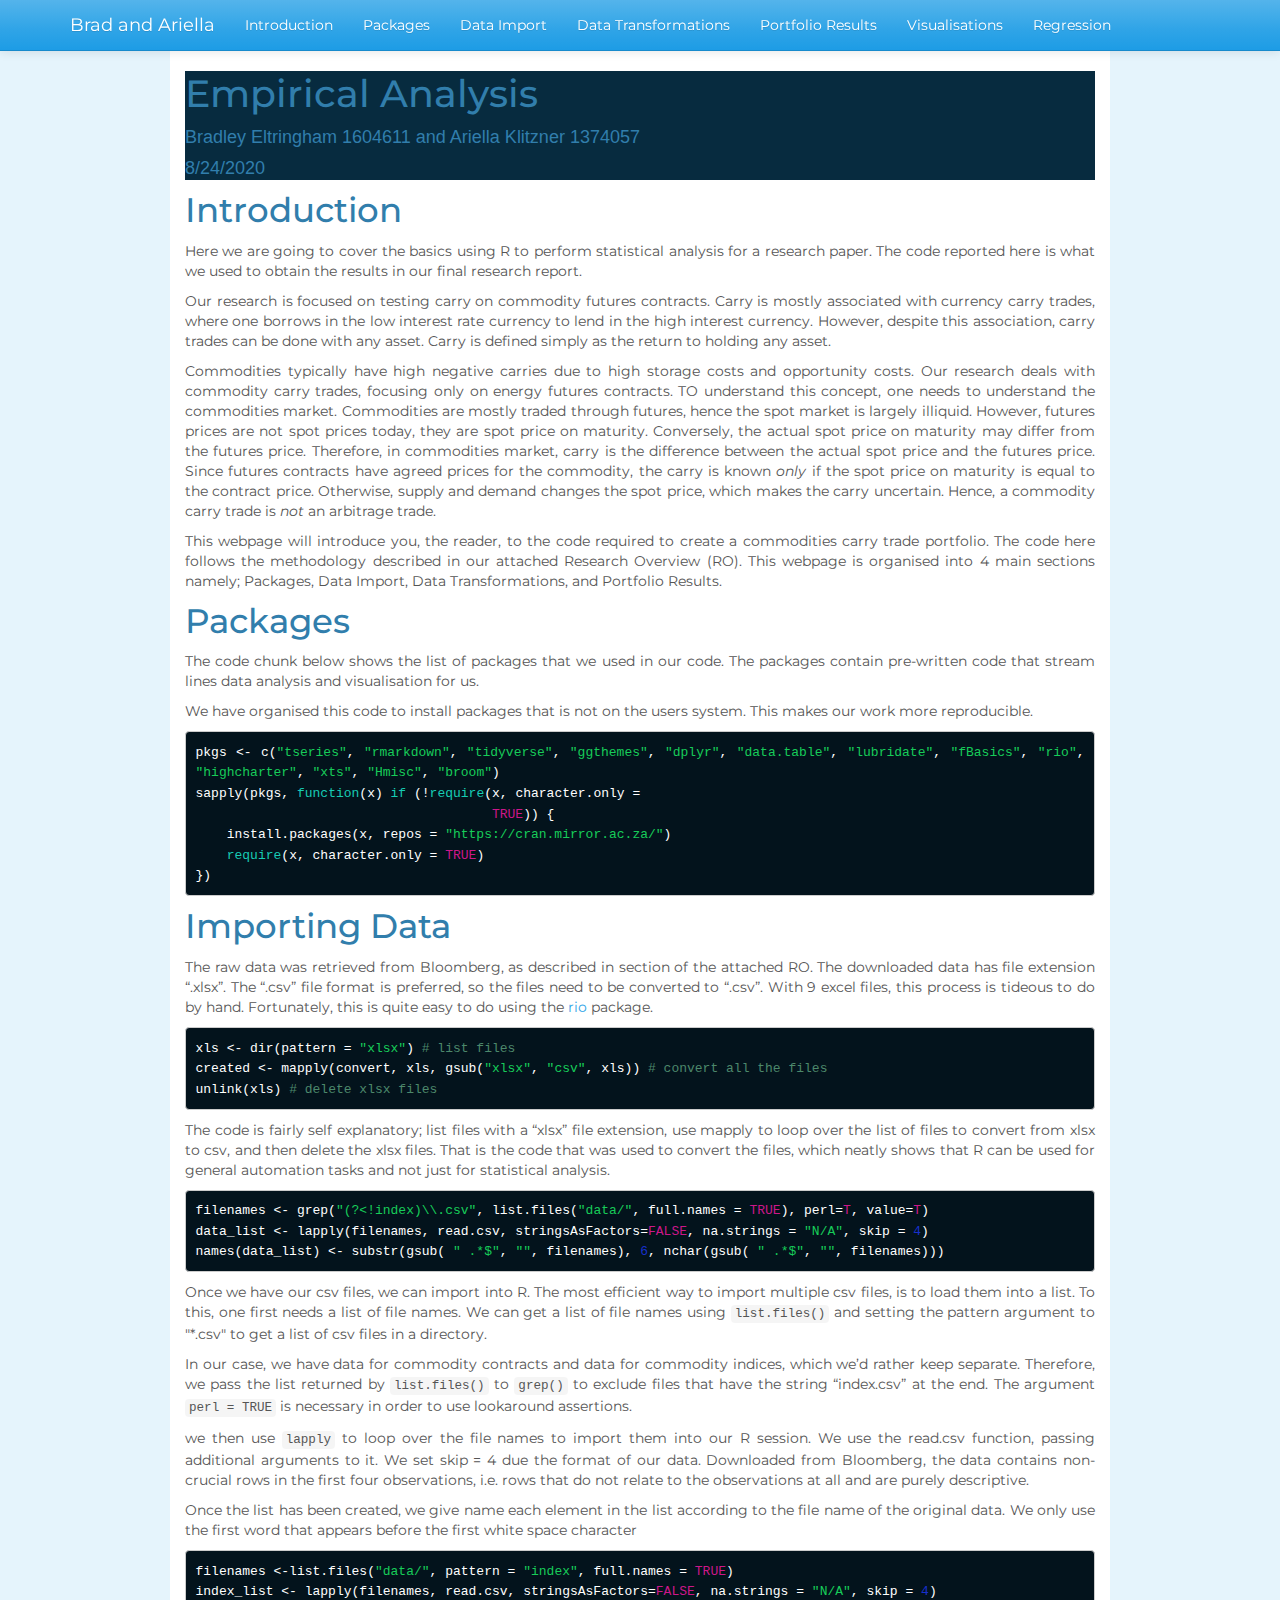
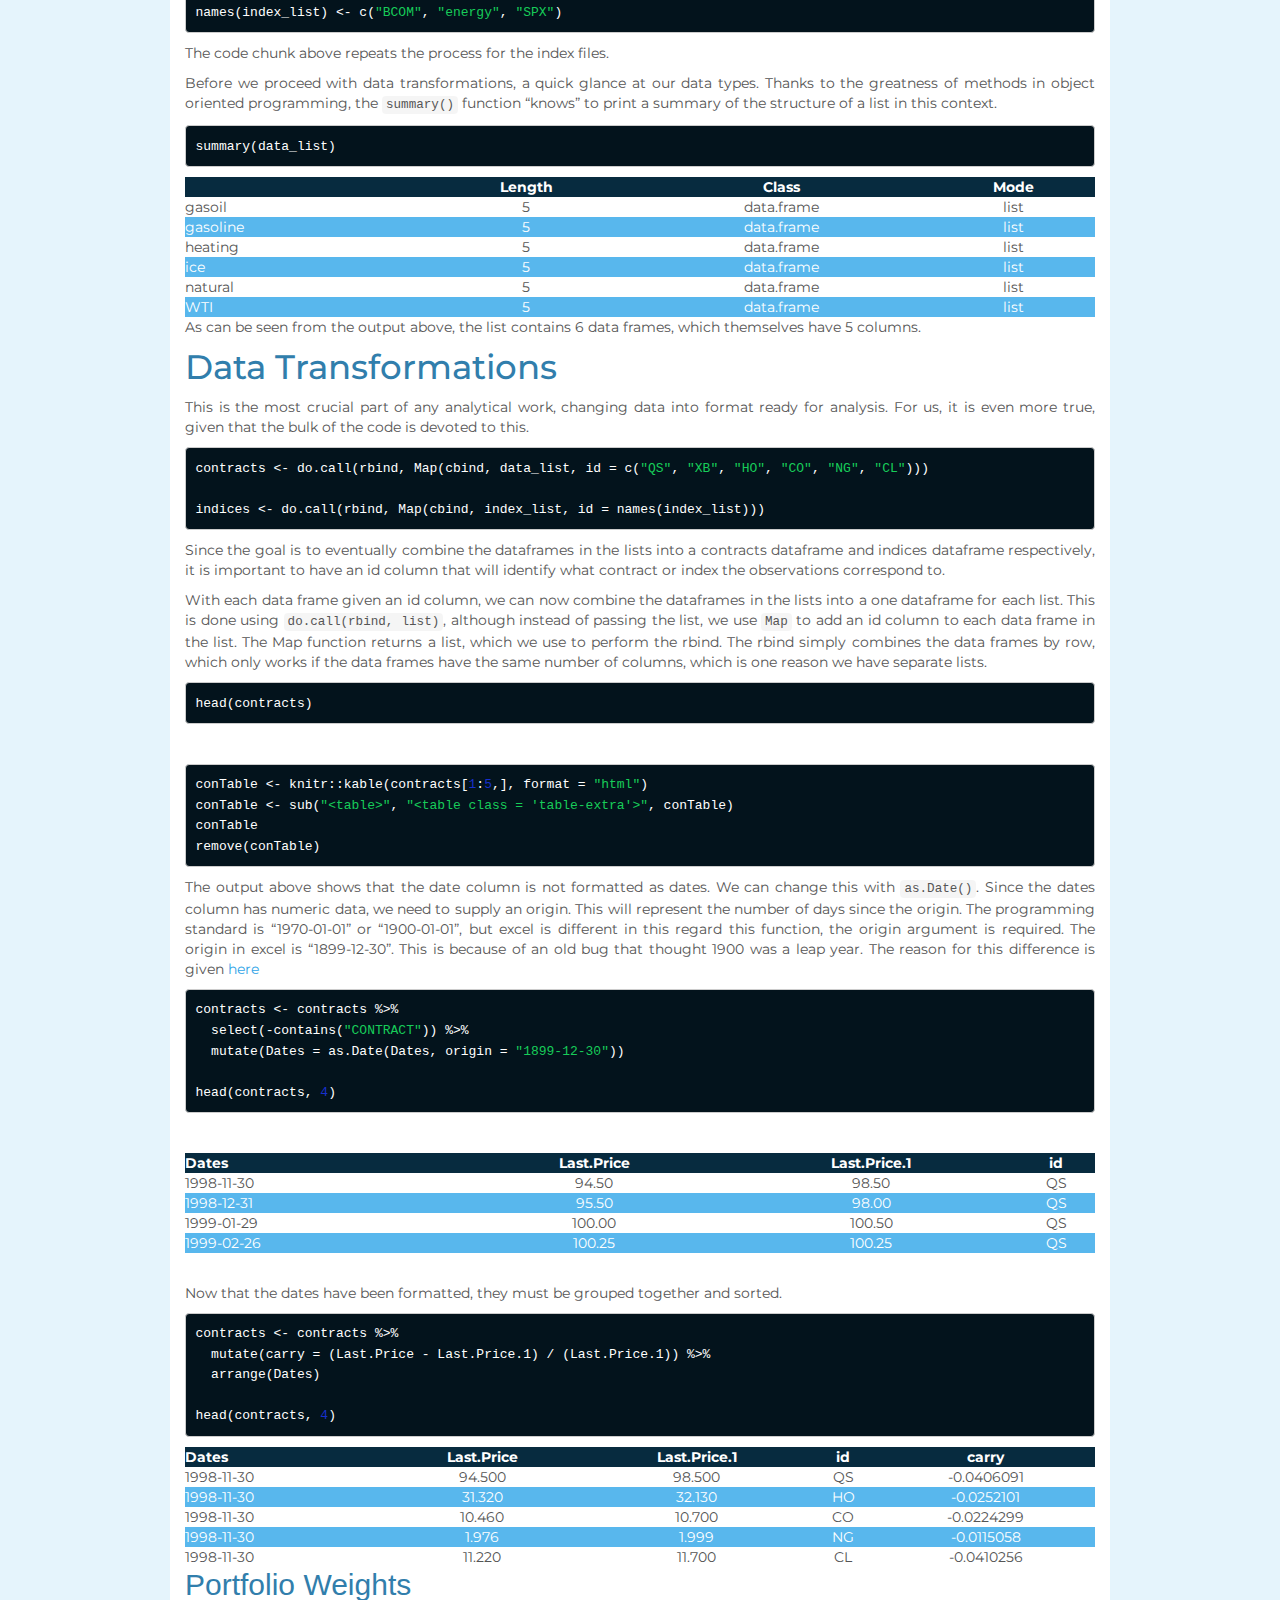
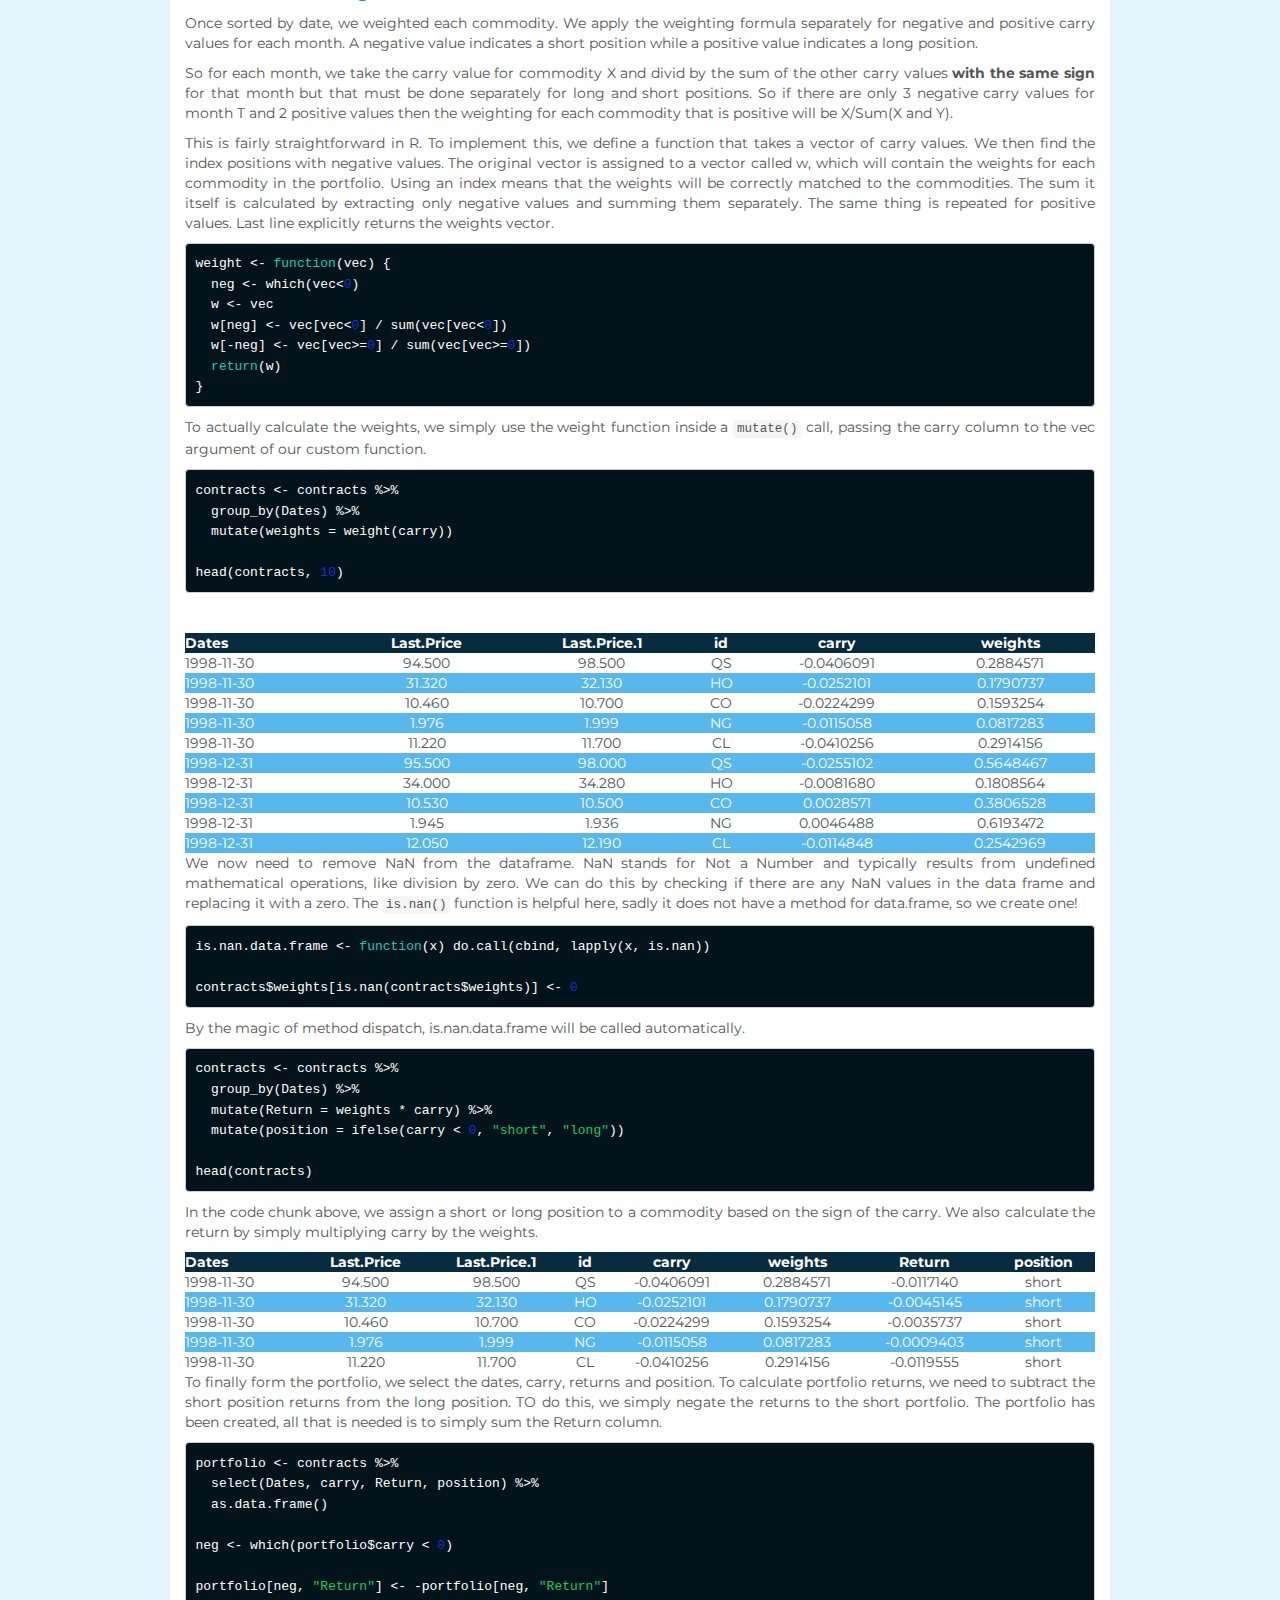
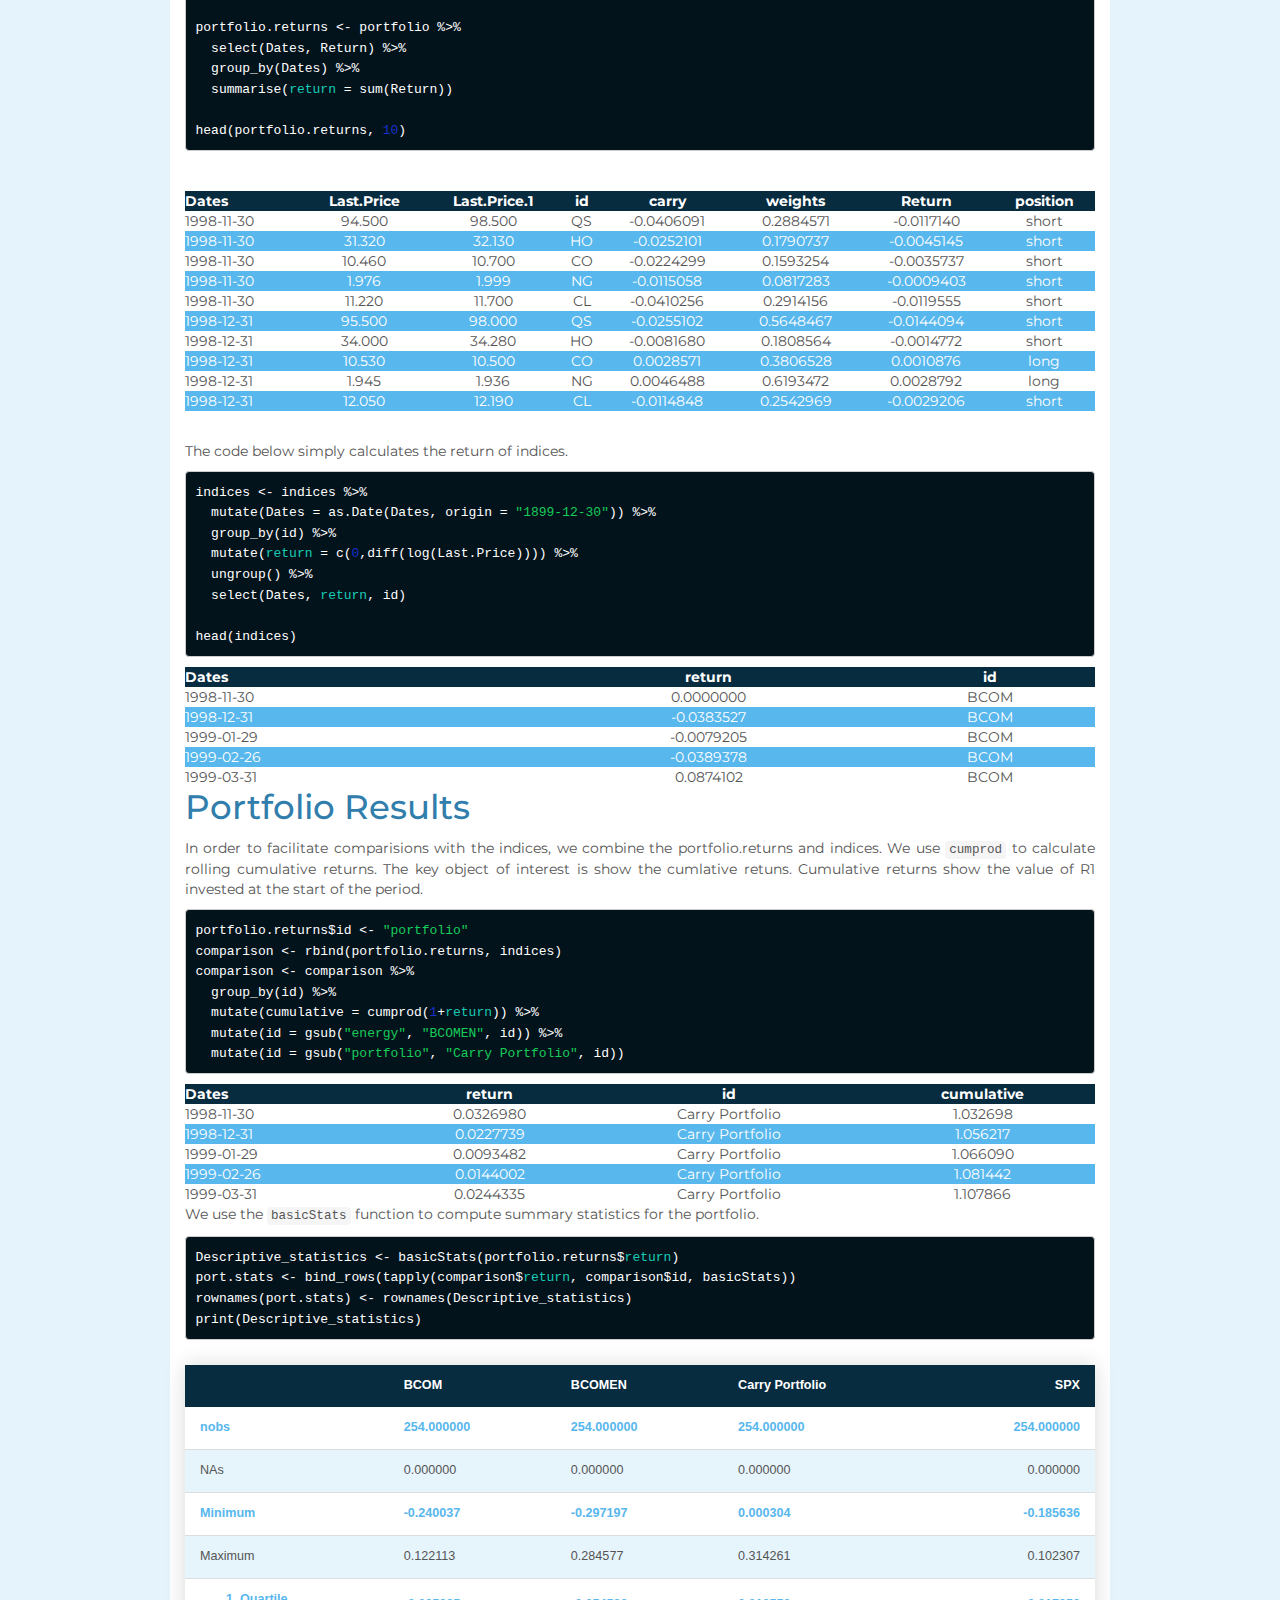
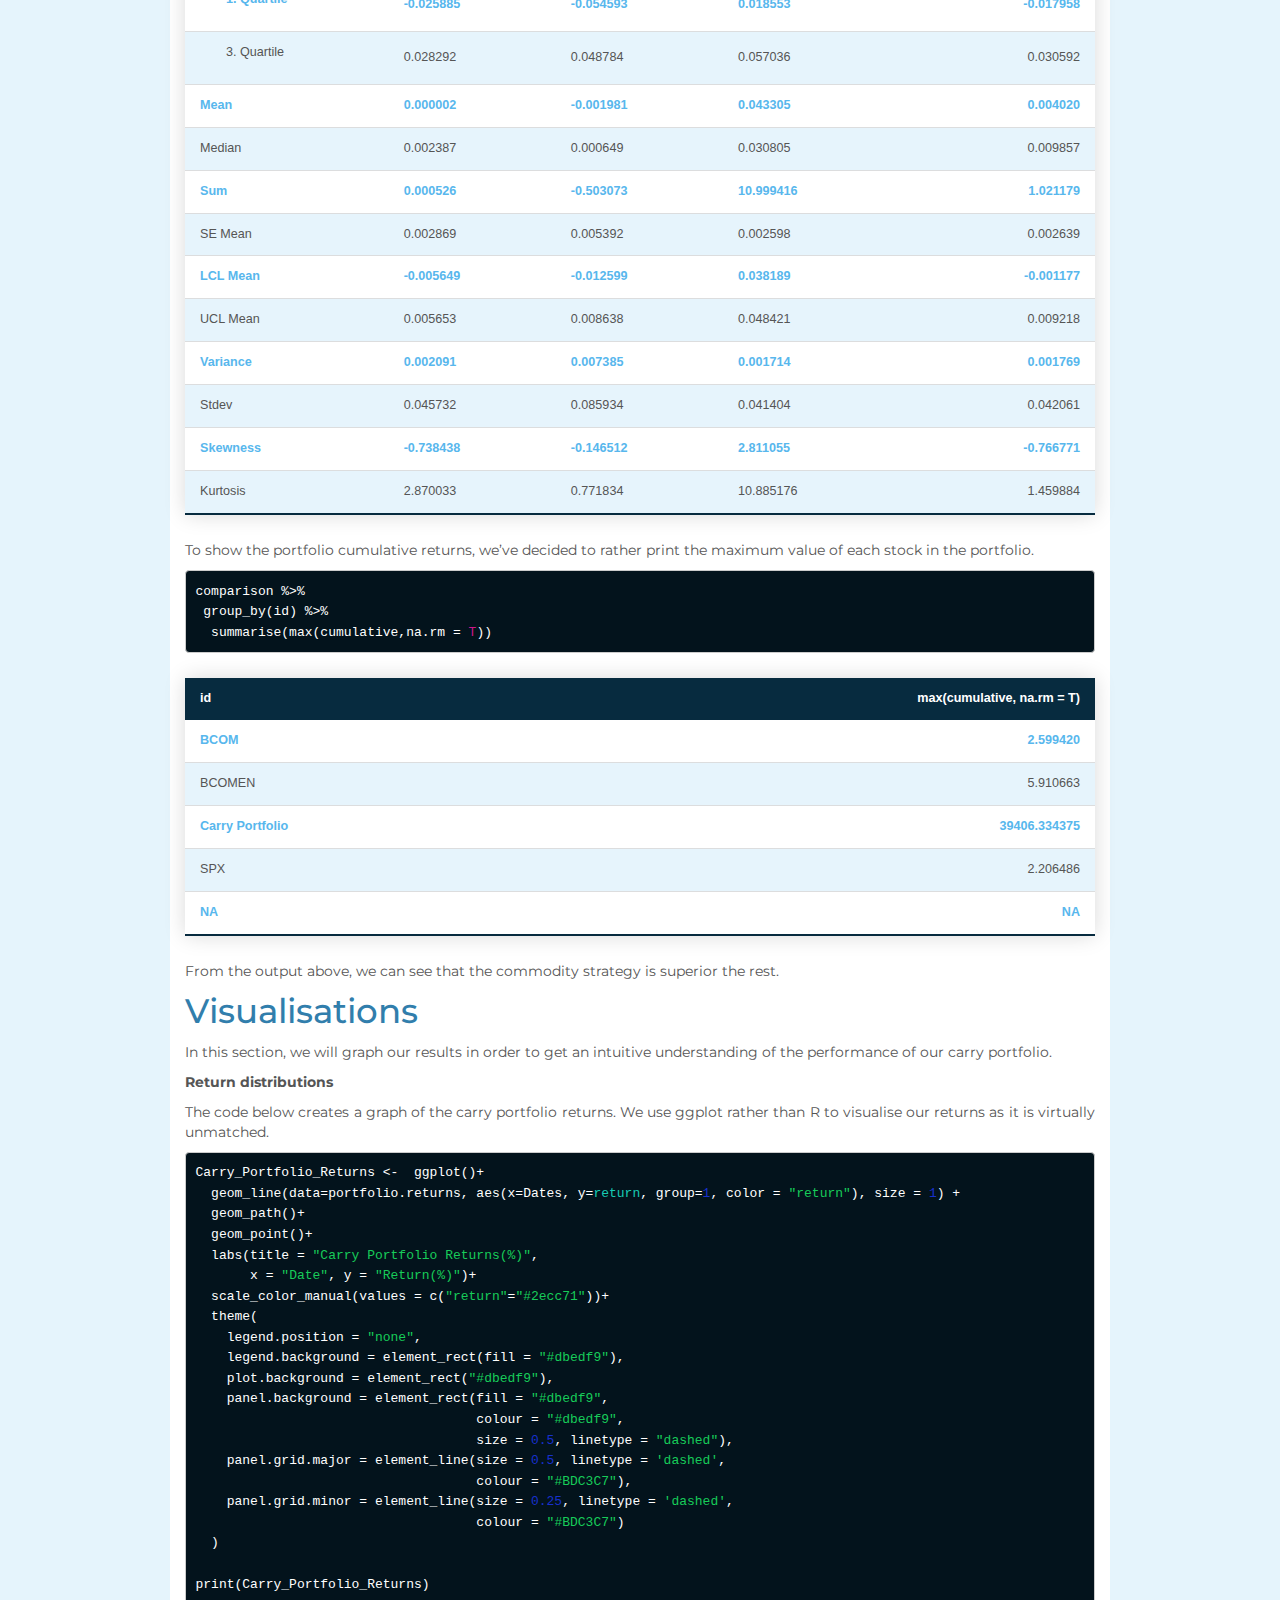
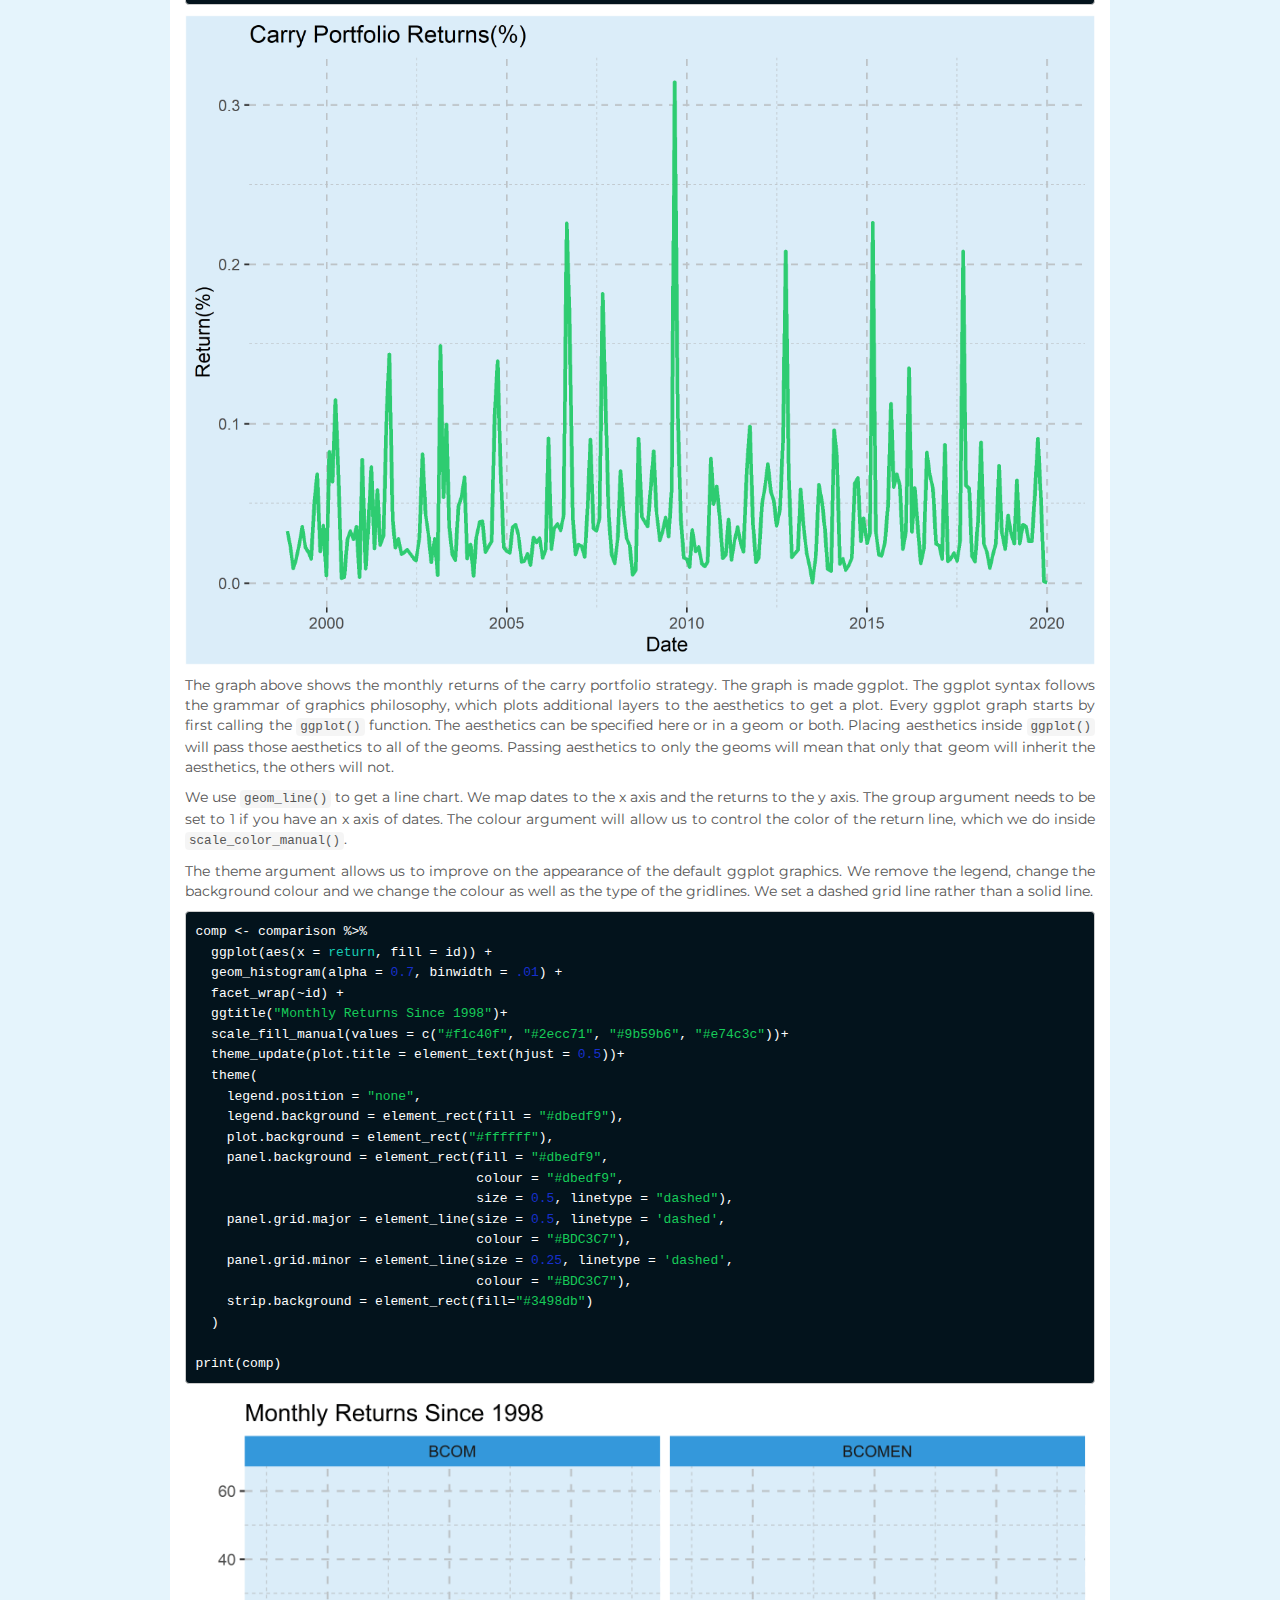
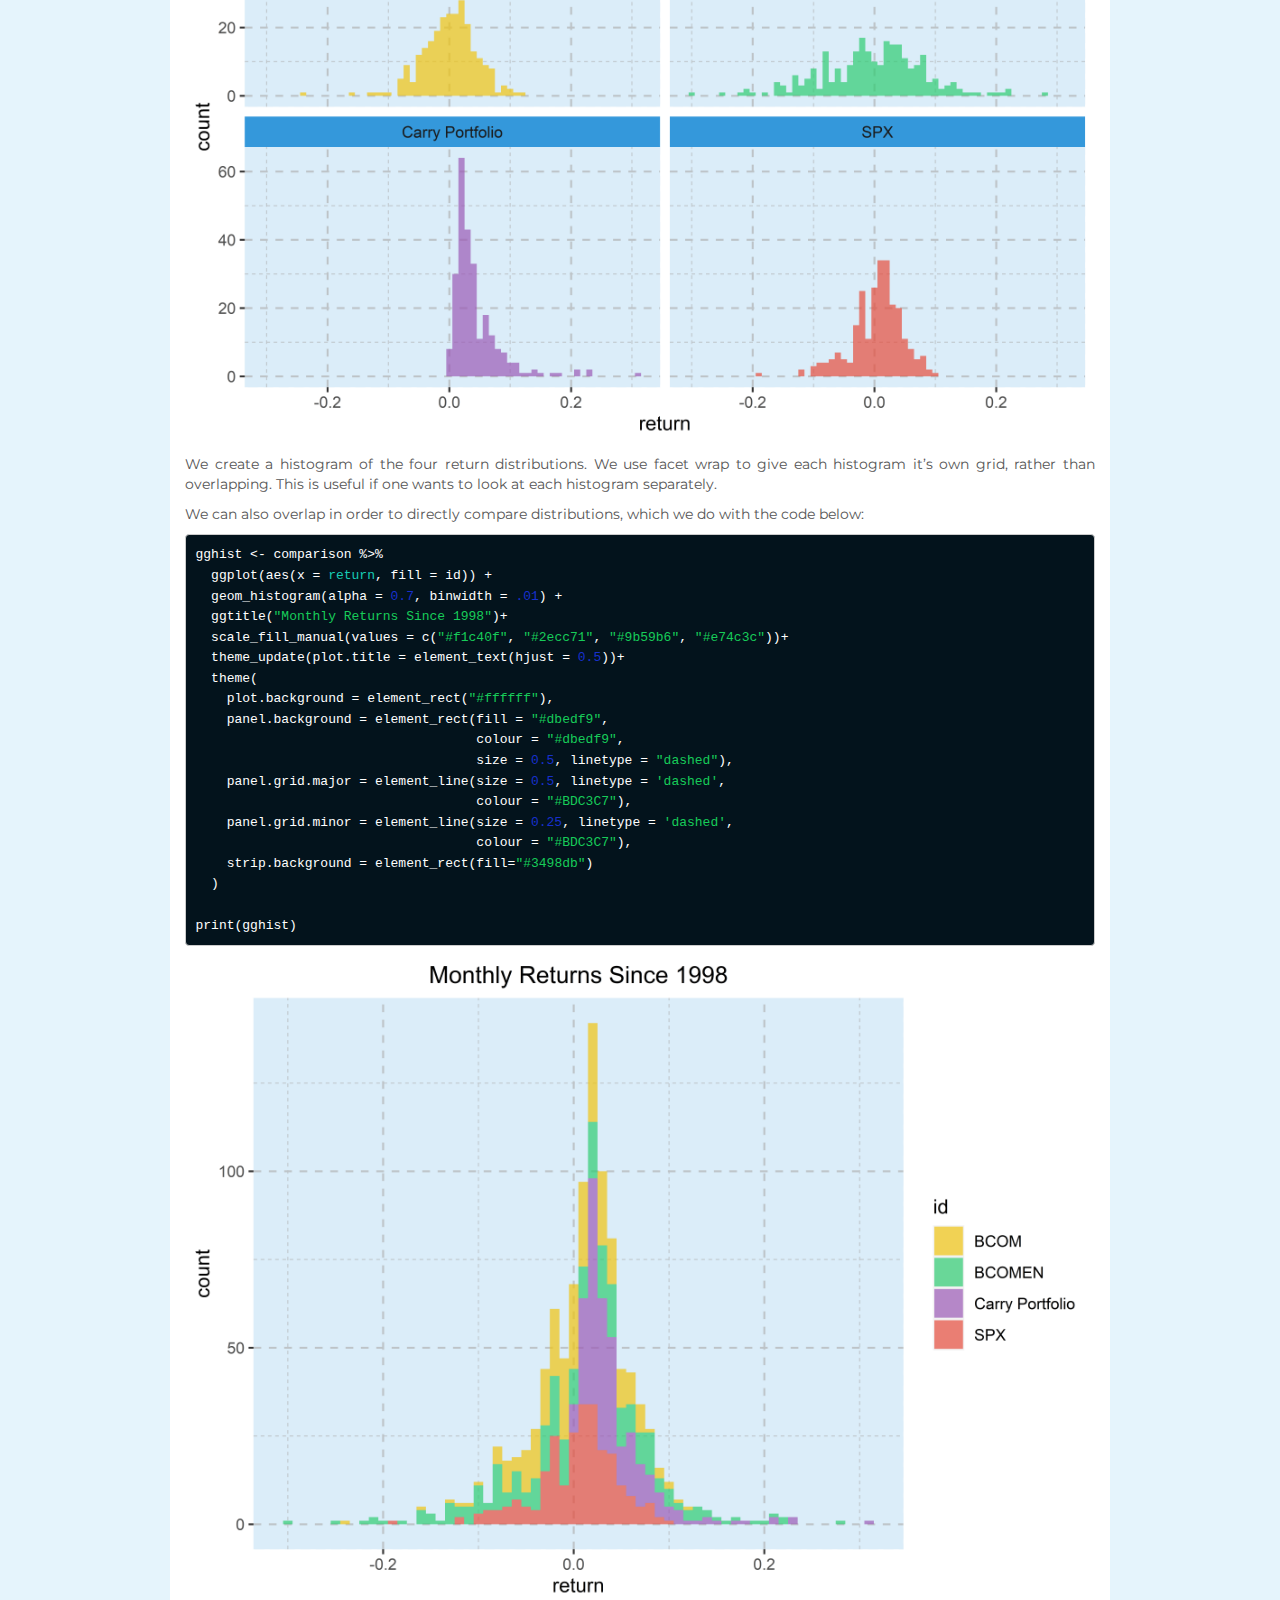
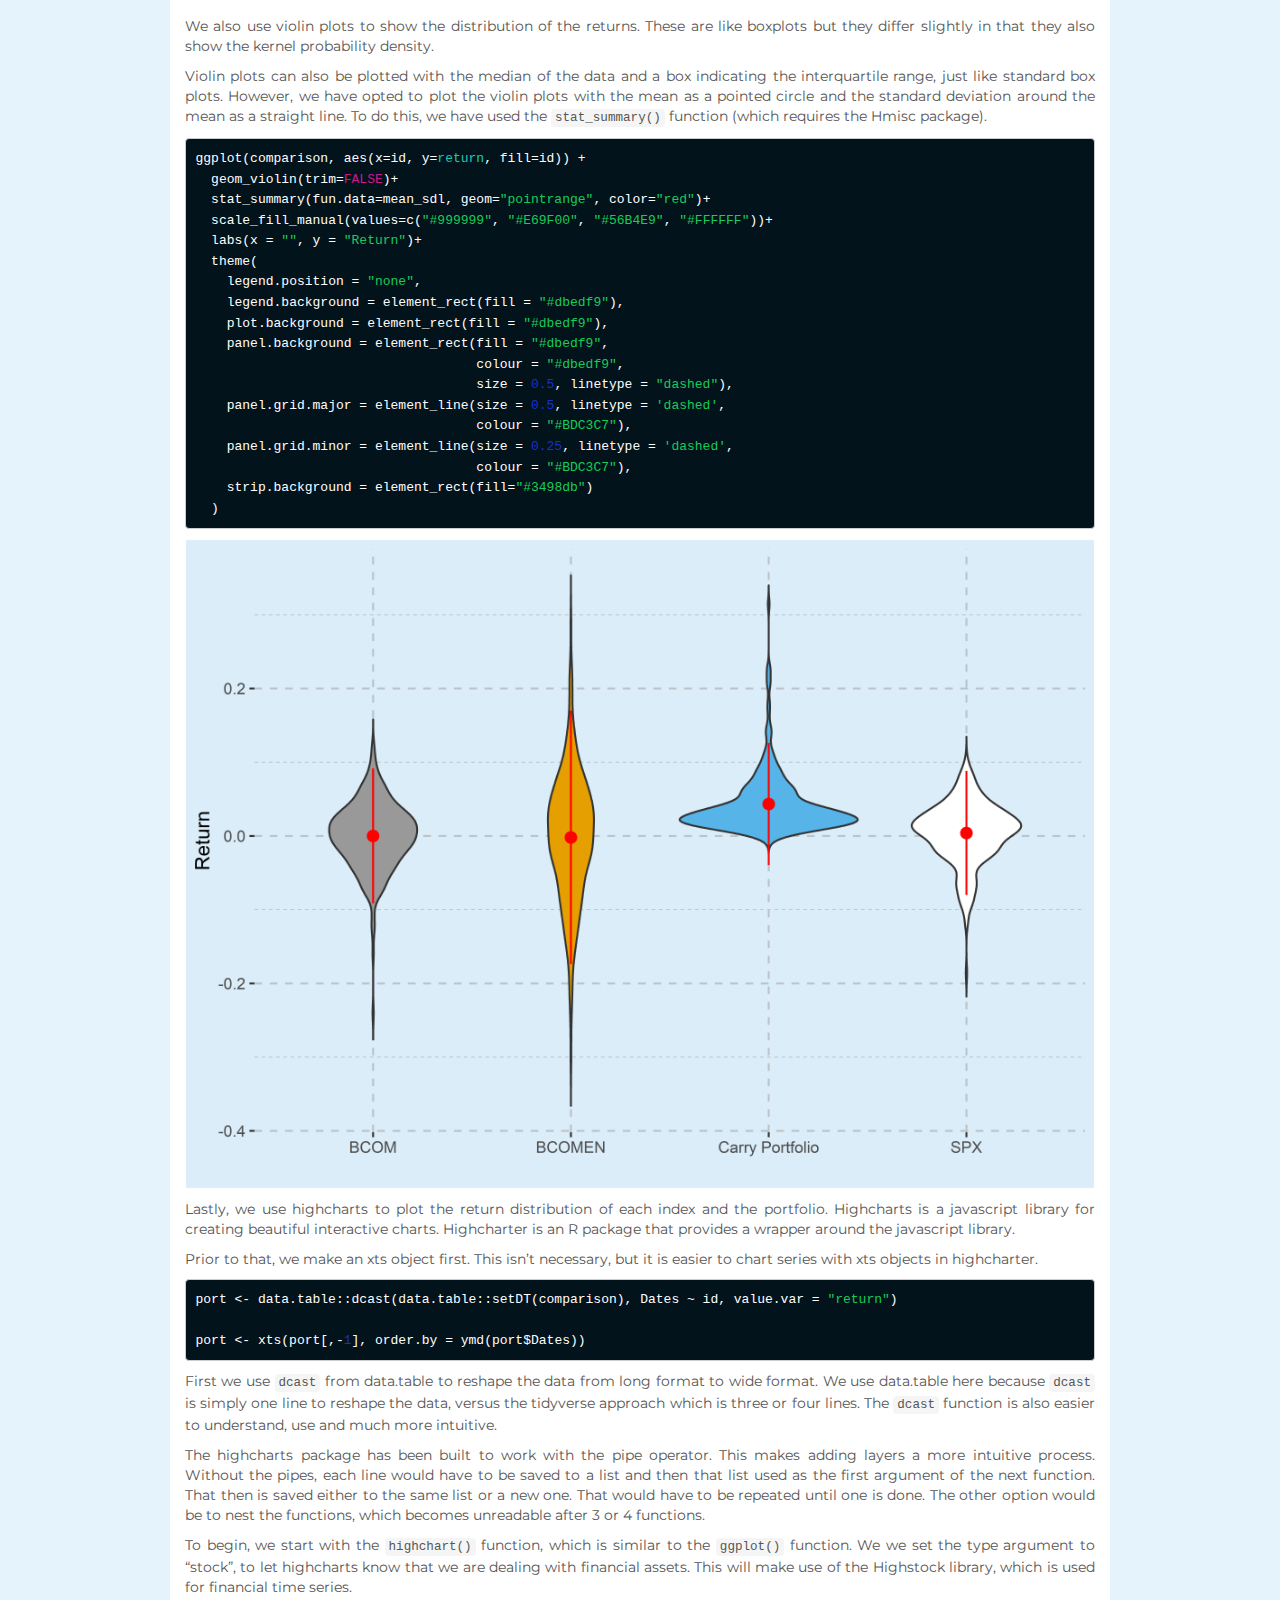
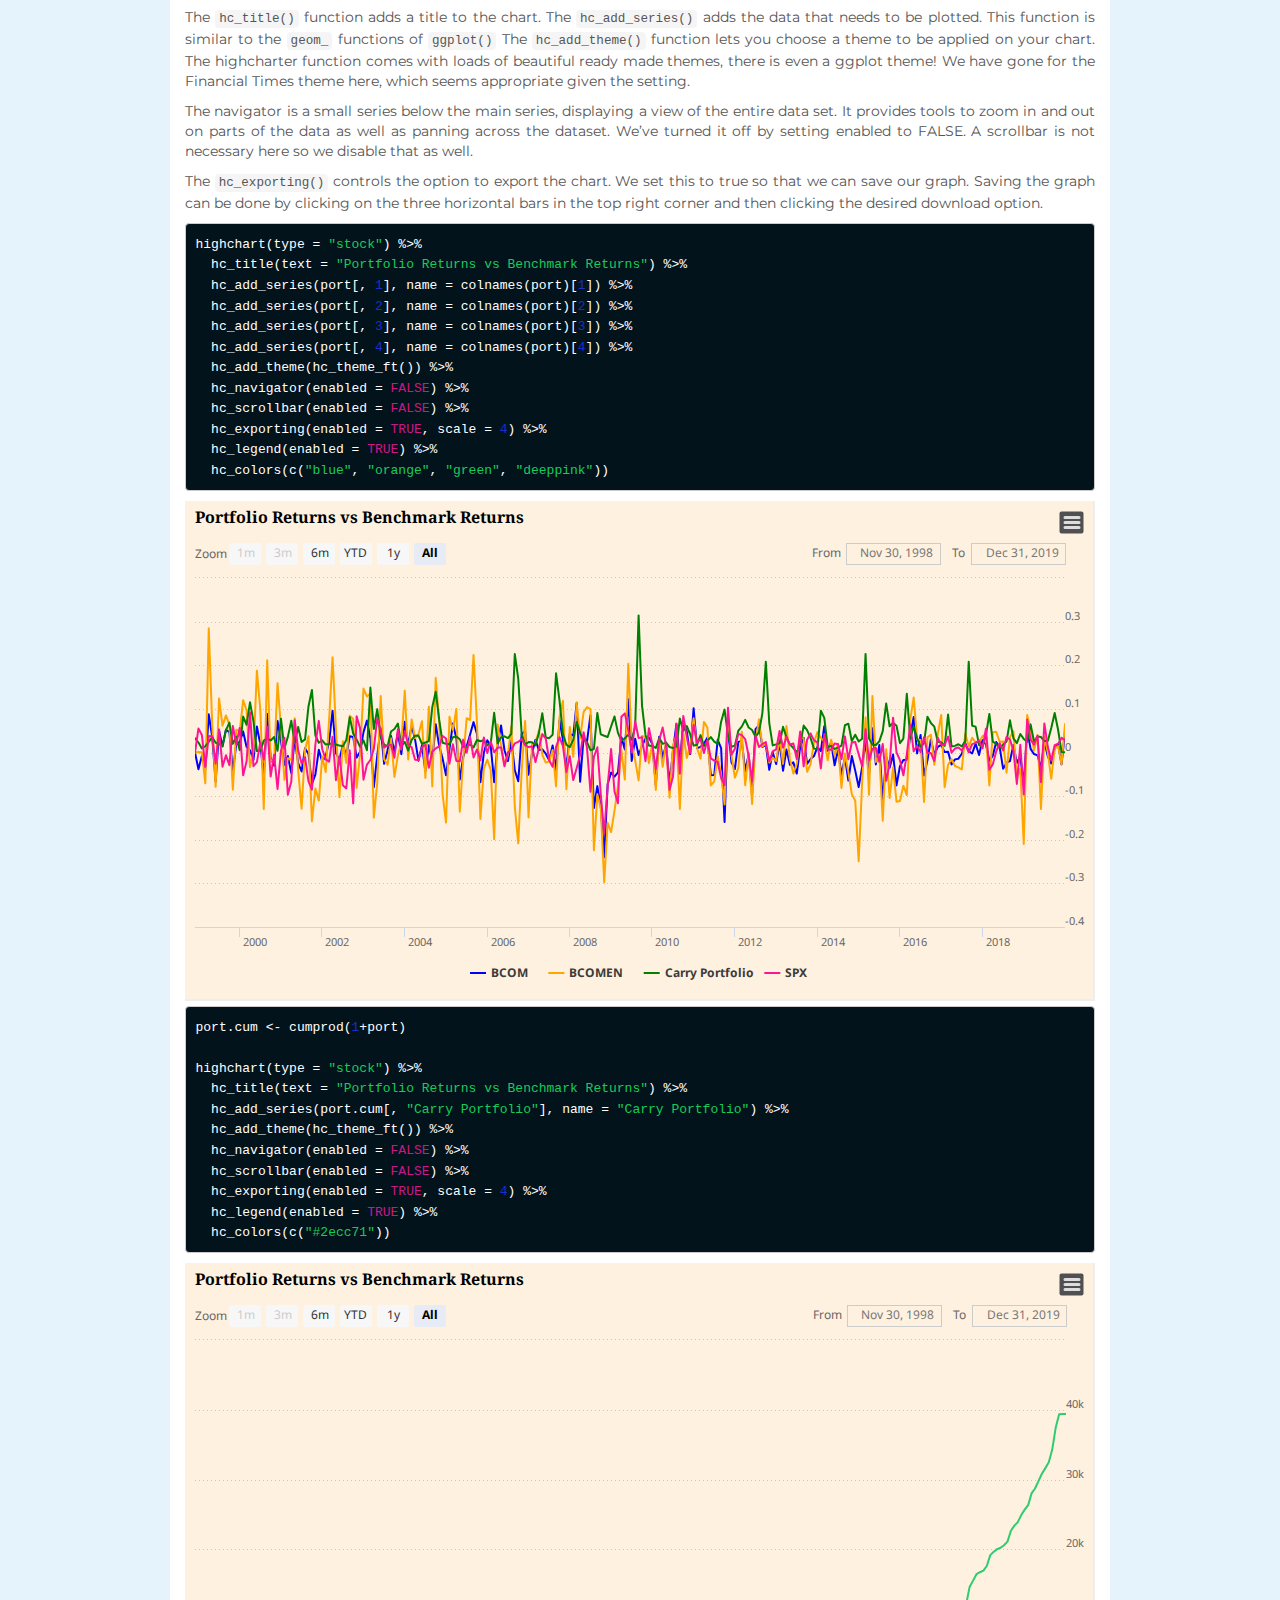
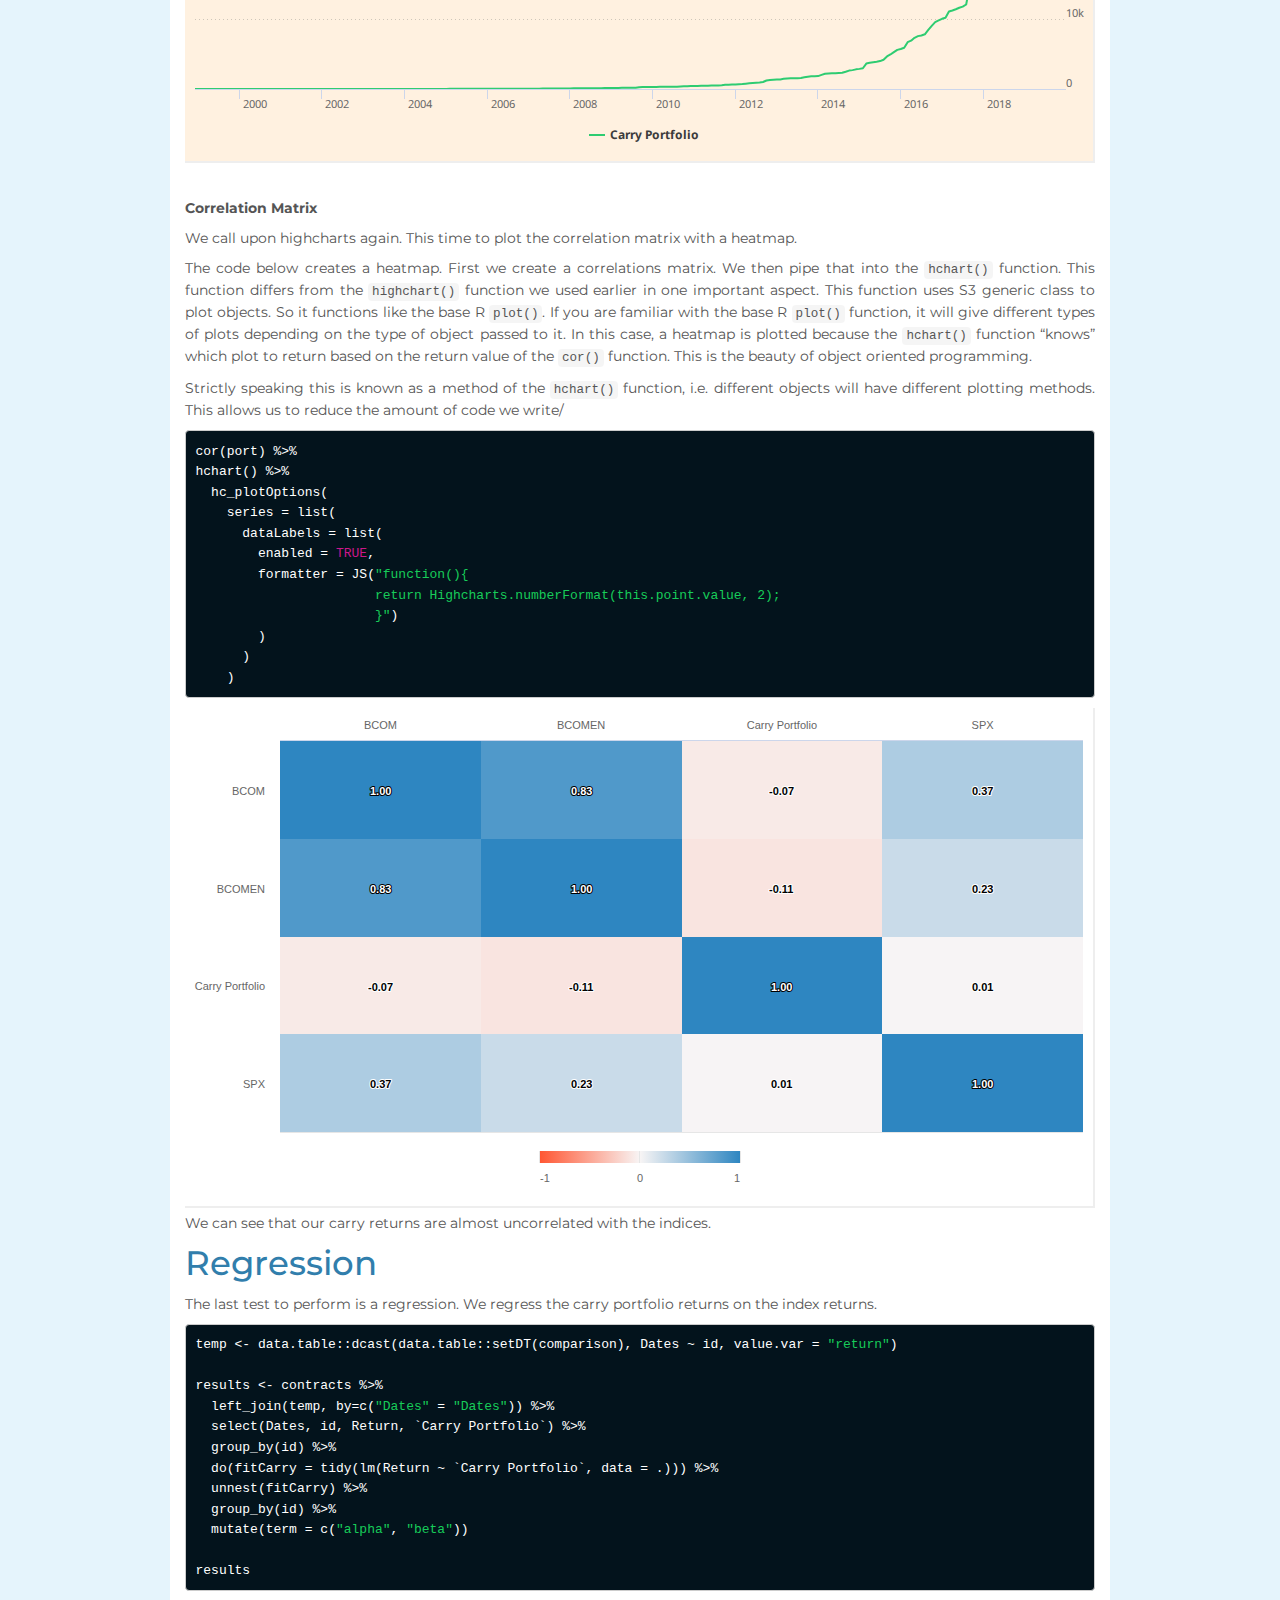
==== commit a66c68f4: "edit" ====
--- a/index.html
+++ b/index.html
@@ -393,13 +393,13 @@
 }
 
 #regTable tr:last-child td {
-  border-bottom: 3px solid #373536;
+  border-bottom: 3px solid #072b3f;
   border-collapse: separate;
   padding-bottom: 1px;
 }
 
 #regTable th {
-  background-color: #373536;
+  background-color: #072b3f;
   color: white;
   border-top: 0 solid #ddd;
   border-bottom: 0 solid #ddd;
@@ -462,10 +462,10 @@
 }
 
 #tableKey tr:last-child td {
-border-bottom: 3px solid #373536;
+border-bottom: 3px solid #072b3f;
 border-collapse: separate;
 padding-bottom: 1px;
-border-top: 3px solid #373536;
+border-top: 3px solid #072b3f;
 }
 
 #tableKey th {
@@ -2210,7 +2210,7 @@
 <p><img src="index_files/figure-html/histh-1.png" width="4032" /></p>
 <p>We also use violin plots to show the distribution of the returns. These are like boxplots but they differ slightly in that they also show the kernel probability density.</p>
 <p>Violin plots can also be plotted with the median of the data and a box indicating the interquartile range, just like standard box plots. However, we have opted to plot the violin plots with the mean as a pointed circle and the standard deviation around the mean as a straight line. To do this, we have used the <code>stat_summary()</code> function (which requires the Hmisc package).</p>
-<pre class="r"><code>ggplot(comparison, aes(x=id, y=return, fill=id)) + 
+<pre class="r watch-out"><code>ggplot(comparison, aes(x=id, y=return, fill=id)) + 
   geom_violin(trim=FALSE)+
   stat_summary(fun.data=mean_sdl, geom=&quot;pointrange&quot;, color=&quot;red&quot;)+
   scale_fill_manual(values=c(&quot;#999999&quot;, &quot;#E69F00&quot;, &quot;#56B4E9&quot;, &quot;#FFFFFF&quot;))+
